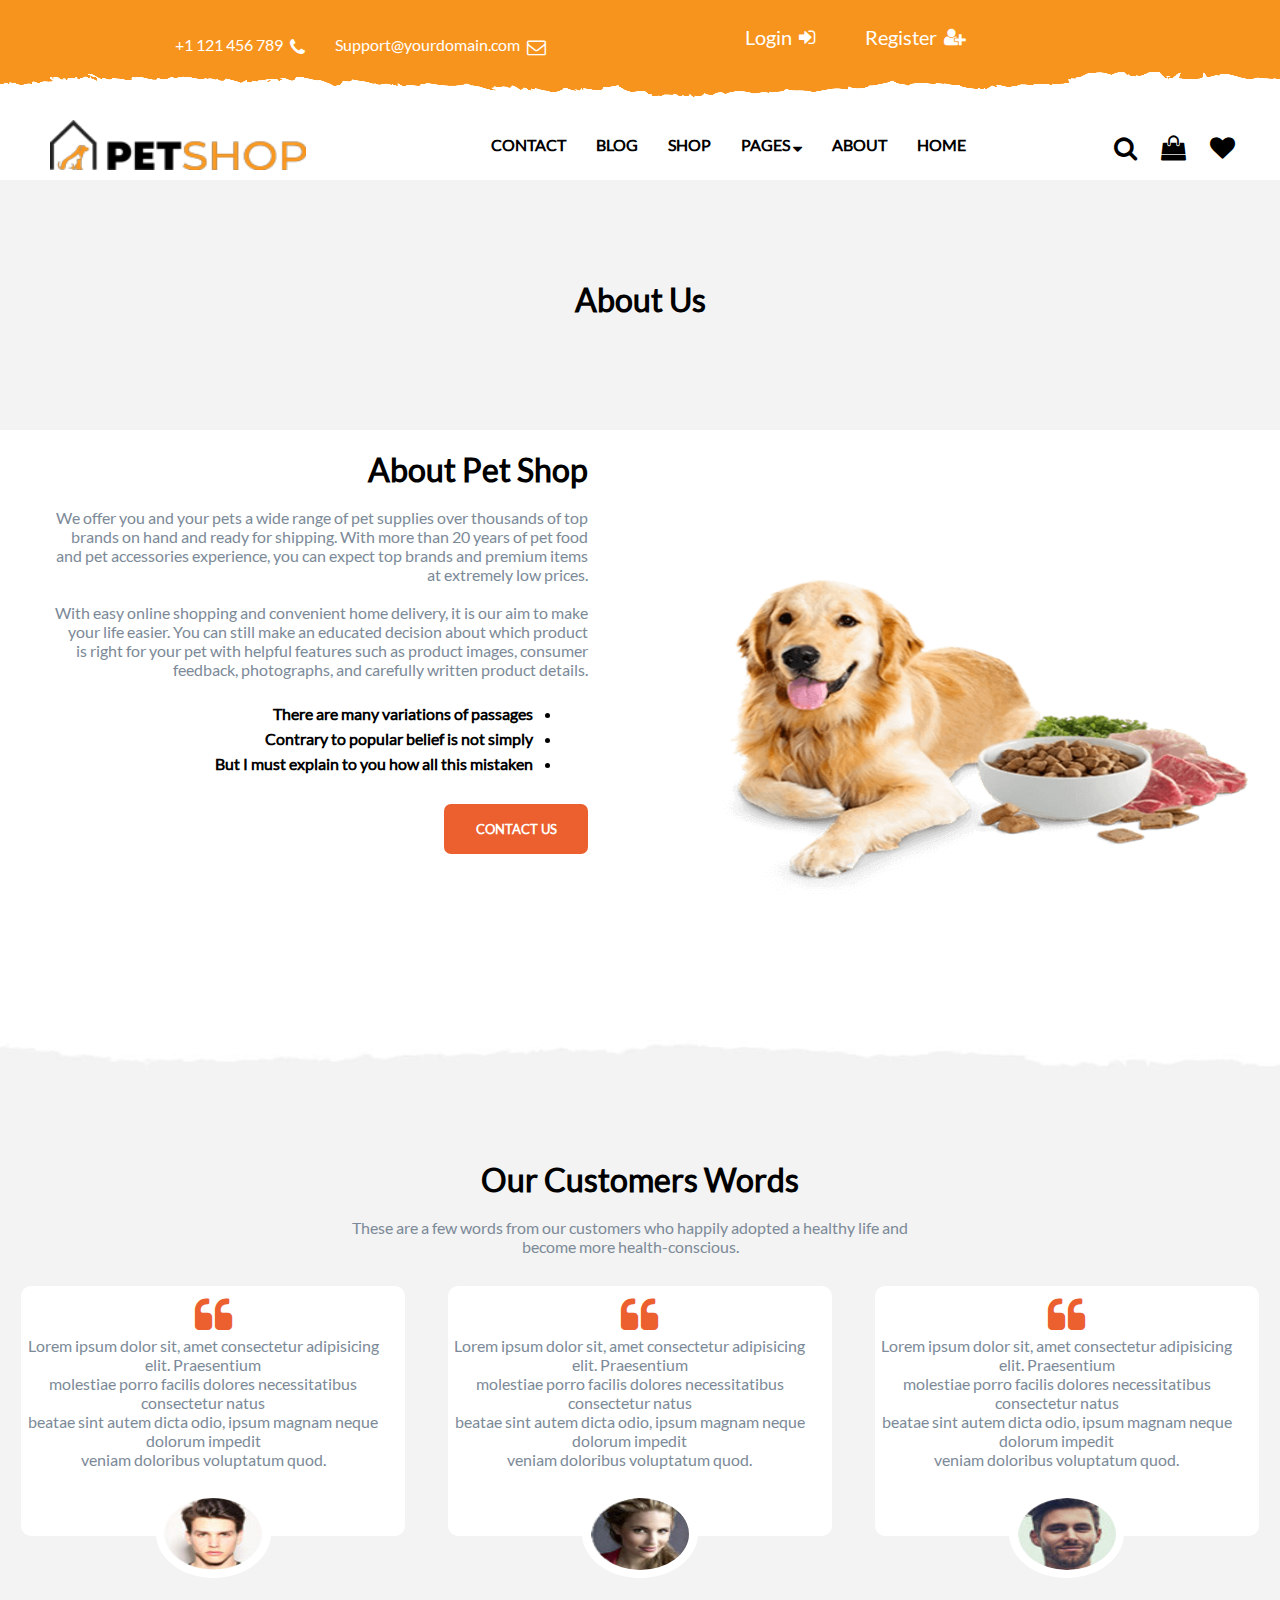
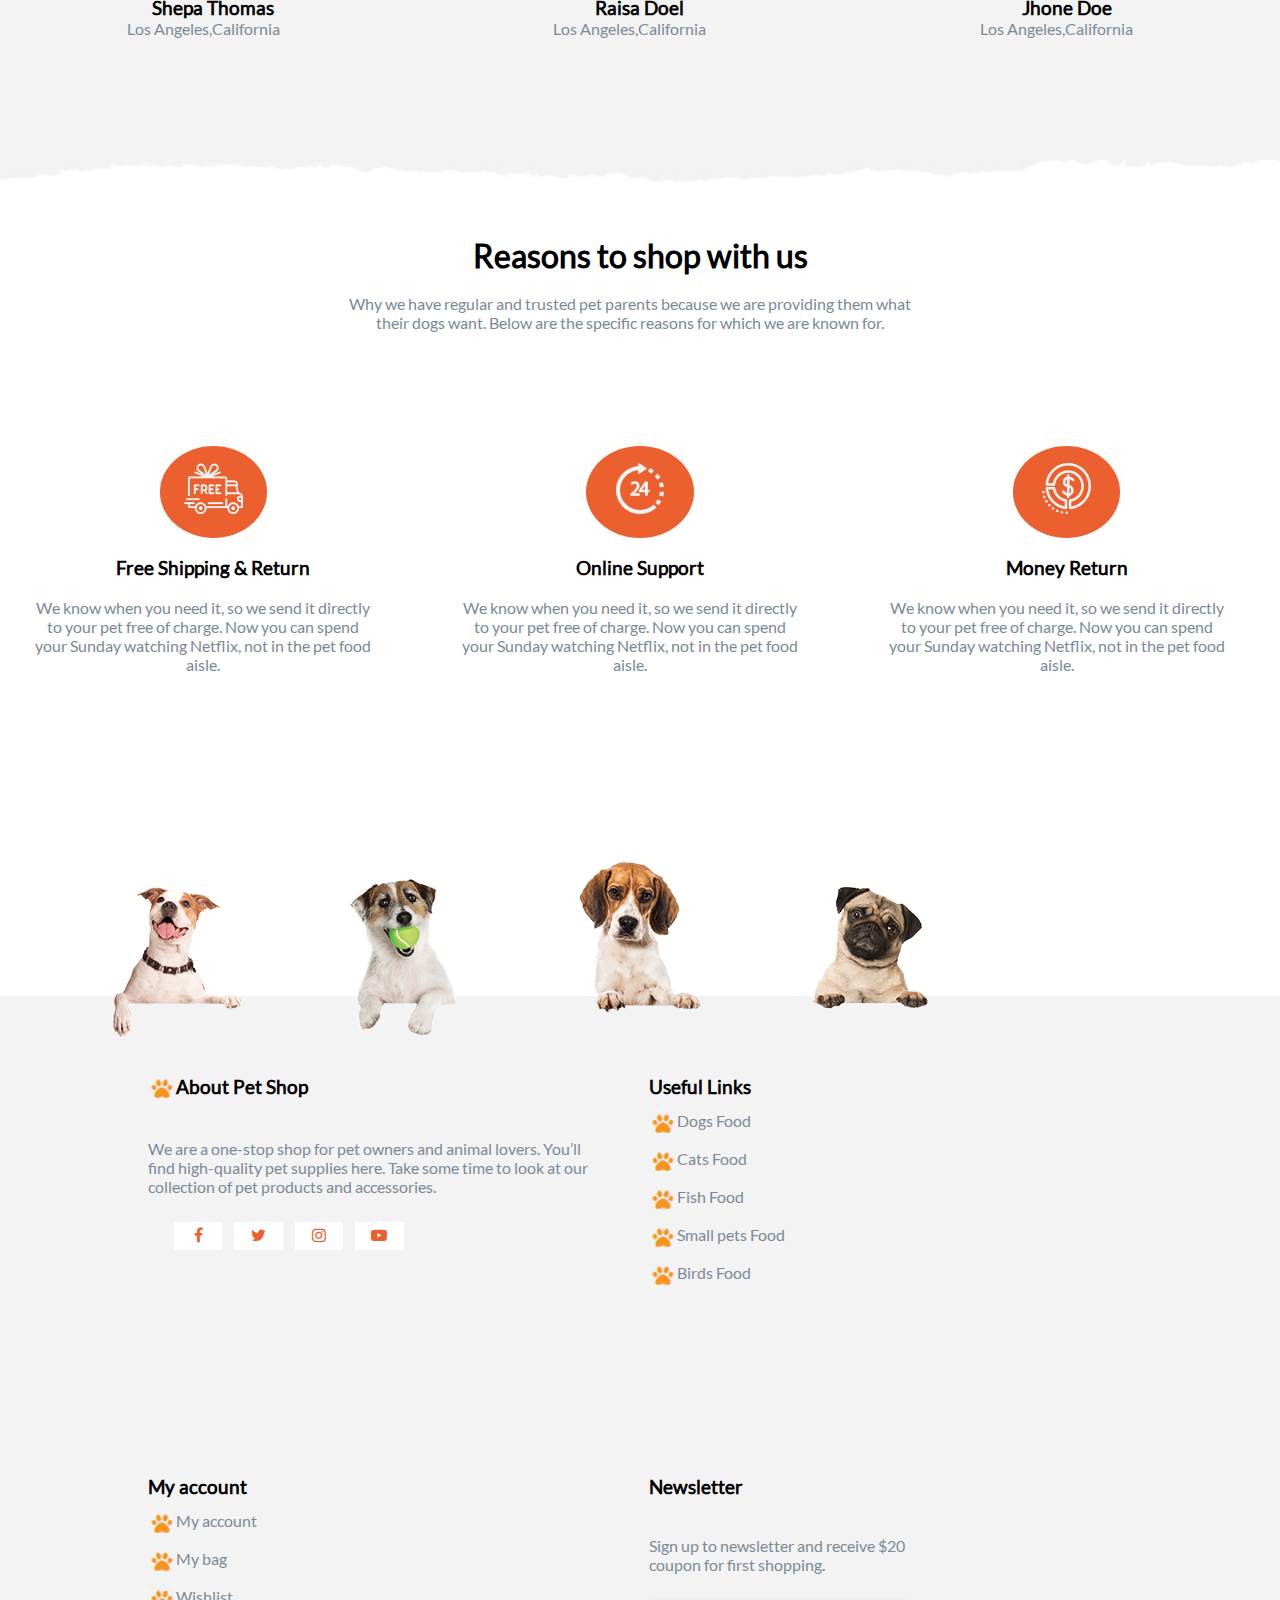
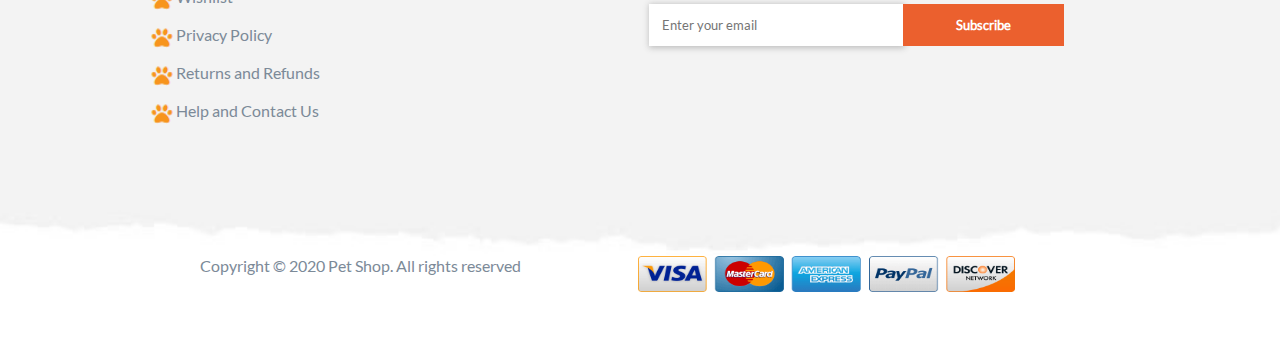
==== about.html @ 0ef43e02 "index and about and contact and shop and main.css and main.js created" ====
<!DOCTYPE html>
<html lang="en">
<head>
    <meta charset="UTF-8">
    <meta http-equiv="X-UA-Compatible" content="IE=edge">
    <meta name="viewport" content="width=device-width, initial-scale=1.0">
    <title>About</title>

    <link rel="stylesheet" href="./Content/Css/main.css">
    <link rel="stylesheet" href="Content/Css/icone/font-awesome/4-7-0/css/font-awesome.min.css">

</head>
<body>
    
                
                        
    <div class="up">

        <ul class="ul-left">

             <li>+1 121 456 789 <span class="icone1"><i class="fa fa-phone" aria-hidden="true"></i></span></i></li>
             <li>Support@yourdomain.com <span class="icone1"><i class="fa fa-envelope-o" aria-hidden="true"></i></span></i>
          </li>

        </ul>

        <ul class="ul-right">

             <li> Login <span class="icone1"><i class="fa fa-sign-in" aria-hidden="true"></i>
             </span></li>
             <li>Register <span class="icone1"><i class="fa fa-user-plus" aria-hidden="true"></i>
             </span></li>

        </ul>

    </div>

    <header>

         <div class="logo">

                <img src="./Content/Css/image/logo.png" alt="">

         </div>

         <ul class="list">

                <li><a href="./contact.html">CONTACT</a></li>
                <li>BLOG</li>
                <li><a href="./shop.html">SHOP</a></li>
                <li>PAGES <i class="fa fa-sort-desc" aria-hidden="true"></i>
              
              
                                    
                                <ul class="list2">

                                    <li>Cart</li>
                                    <li>Wishlist</li>
                                    <li>Checkout</li>
                                    <li>My Acount</li>
                                    <li>404</li>
                                    <li>FOQ's</li>
                                    <li>Privacy Policy</li>

                                </ul>

              
                </li>
                <li>ABOUT</li>
                <li><a href="./index.html">HOME</a></li>

         </ul>

                
         <ul class="ul-icon">

            <li><i class="fa fa-search" aria-hidden="true"></i>
            </li>
            <li><i class="fa fa-shopping-bag" aria-hidden="true"></i>
            </li>
            <li><i class="fa fa-heart" aria-hidden="true"></i>
            </li>

         </ul>

                                 
                        
         <div id="menu-burger">

            <div id="menu-burger-inner"></div>

        </div>

        <ul class="li-burger">

            <li><a href="./index.html">HOME</a></li>
            <li>ABOUT</li>
            <li>PAGES</li>
            <li><a href="./shop.html">SHOP</a></li>
            <li>BLOG</li>
            <li><a href="./contact.html">CONTACT</a></li>

       </ul>




    </header>

    <main>

                    
                <div class="main1-about">

                    <h1>About Us</h1>

                </div>


                <div class="main2-about">


                    <div class="box1-about">

                    
                            <h1>About Pet Shop</h1>
                            <br>
                            <p>We offer you and your pets a wide range of pet supplies over thousands of top <br> brands on hand and ready for shipping. With more than 20 years of pet food <br> and pet accessories experience, you can expect top brands and premium items <br> at extremely low prices.</p>
                            <br>
                            <p>With easy online shopping and convenient home delivery, it is our aim to  make <br> your life easier. You can still make an educated decision about which product <br> is right for your pet with helpful features such as product images, consumer <br> feedback, photographs, and carefully written product details.</p>

                            <br>
                           
                             <ul class="form">

                                    <li>There are many variations of passages</li>
                                    <li>Contrary to popular belief is not simply</li>
                                    <li>But I must explain to you how all this mistaken</li>

                             </ul>
                    
                             <button id="dokme-about">CONTACT US</button>   

                    </div>

                 
                    
                    <div class="box2-about">

                            <img src="./Content/Css/image/limited-offer.png" alt="">

                    </div>


           </div>

           <div class="main3-about">

                        <h1>Our Customers Words</h1><br>
                        <p>These are a few words from our customers who happily adopted a healthy life and <br> become more health-conscious.</p>

                        <div class="dakheli-about">

                                <div class="box3-about"><i id="orang-quot" class="fa fa-quote-left" aria-hidden="true"></i><br>
                                
                                        <p>Lorem ipsum dolor sit, amet consectetur adipisicing elit. Praesentium <br> molestiae porro facilis dolores necessitatibus consectetur natus <br> beatae sint autem dicta odio, ipsum magnam neque dolorum impedit <br> veniam doloribus voluptatum quod.</p>
                                
                                        
                                        <div class="circle-about">

                                                    <img src="./Content/Css/image/testimonial2.jpg" alt="">

                                        </div>
                                        <br>
                                        <h3>Shepa Thomas</h3>
                                        <p>Los Angeles,California</p>

                                </div>
                                <div class="box3-about">

                                         <i id="orang-quot" class="fa fa-quote-left" aria-hidden="true"></i><br>
                                
                                         <p>Lorem ipsum dolor sit, amet consectetur adipisicing elit. Praesentium <br> molestiae porro facilis dolores necessitatibus consectetur natus <br> beatae sint autem dicta odio, ipsum magnam neque dolorum impedit <br> veniam doloribus voluptatum quod.</p>
                            
                                    
                                         <div class="circle-about">

                                                <img src="./Content/Css/image/testimonial6.jpg" alt="">

                                         </div>
                                         <br>
                                         <h3>Raisa Doel</h3>
                                         <p>Los Angeles,California</p>

                                </div>
                                <div class="box3-about">

                                          <i id="orang-quot" class="fa fa-quote-left" aria-hidden="true"></i><br>
                                
                                          <p>Lorem ipsum dolor sit, amet consectetur adipisicing elit. Praesentium <br> molestiae porro facilis dolores necessitatibus consectetur natus <br> beatae sint autem dicta odio, ipsum magnam neque dolorum impedit <br> veniam doloribus voluptatum quod.</p>
                            
                                    
                                          <div class="circle-about">

                                                <img src="./Content/Css/image/testimonial4.jpg" alt="">

                                          </div>
                                          <br>
                                          <h3>Jhone Doe</h3>
                                          <p>Los Angeles,California</p>

                                </div>

                        </div>

           </div>

           <div class="title-about">

                    <h1>Reasons to shop with us</h1><br>
                    <p>Why we have regular and trusted pet parents because we are providing them what <br> their dogs want. Below are the specific reasons for which we are known for.</p>

           </div>

           <div class="main4-about">

                    <div class="box4-about">

                                <div class="circle2-about">

                                        <img src="./Content/Css/image/shipping_compact.png" alt="">

                                </div>
                                <br>
                                <h3>Free Shipping & Return</h3><br>
                                <p>We know when you need it, so we send it directly to  your pet free of charge. Now you can spend your Sunday watching Netflix, not in the pet food aisle.</p>

                    </div>
                    <div class="box4-about">

                                <div class="circle2-about">

                                       <img src="./Content/Css/image/support_compact.png" alt="">

                                </div>
                                <br>
                                <h3>Online Support</h3><br>
                                <p>We know when you need it, so we send it directly to  your pet free of charge. Now you can spend your Sunday watching Netflix, not in the pet food aisle.</p>
        

                    </div>
                    <div class="box4-about">

                                   <div class="circle2-about">

                                        <img src="./Content/Css/image/money_compact.png" alt="">

                                    </div>
                                    <br>
                                    <h3>Money Return</h3><br>
                                    <p>We know when you need it, so we send it directly to  your pet free of charge. Now you can spend your Sunday watching Netflix, not in the pet food aisle.</p>



                    </div>

           </div>

           <div class="main-dog">

            <div class="dog1"><img src="./Content/Css/image/dog1.png" alt=""></div>
            <div class="dog1"><img src="./Content/Css/image/dog2.png" alt=""></div>
            <div class="dog2"><img src="./Content/Css/image/dog3.png" alt=""></div>
            <div class="dog2"><img src="./Content/Css/image/dog4.png" alt=""></div>
            <div class="dog3"><img src="./Content/Css/image/dog5.png" alt=""></div>
            <div class="dog3"><img src="./Content/Css/image/dog6.png" alt=""></div>
            <div class="dog4"><img src="./Content/Css/image/dog7.png" alt=""></div>
            <div class="dog4"><img src="./Content/Css/image/dog8.png" alt=""></div>

          </div>

          <div class="main10">

                    <div class="holder-end">        

                              <div class="end">

                                    <div class="inbox"><img src="./Content/Css/image/Screenshot (39).png" alt=""><h3> About Pet Shop</h3></div><br><br>

                                    <p>We are a one-stop shop for pet owners and animal lovers. You’ll find high-quality pet supplies here. Take some time to look at our collection of pet products  and accessories.</p>

                                    <ul class="ul-end">

                                            <li><i class="fa fa-facebook" aria-hidden="true"></i></li>
                                            <li><i class="fa fa-twitter" aria-hidden="true"></i></li>
                                            <li><i class="fa fa-instagram" aria-hidden="true"></i></li>
                                            <li><i class="fa fa-youtube-play" aria-hidden="true"></i></li>

                                    </ul>


                              </div>
                           <div class="end">

                                        <h3>Useful Links</h3>
                                   
                                         <div class="inbox2"><img src="./Content/Css/image/Screenshot (39).png" alt="">Dogs Food</div>
                                         <div class="inbox2"><img src="./Content/Css/image/Screenshot (39).png" alt="">Cats Food</div>
                                         <div class="inbox2"><img src="./Content/Css/image/Screenshot (39).png" alt="">Fish Food</div>
                                         <div class="inbox2"><img src="./Content/Css/image/Screenshot (39).png" alt="">Small pets Food</div>
                                         <div class="inbox2"><img src="./Content/Css/image/Screenshot (39).png" alt="">Birds Food</div>

                           </div>
                            <div class="end">

                                          <h3>My account</h3>

                                                    
                                          <div class="inbox2"><img src="./Content/Css/image/Screenshot (39).png" alt="">My account</div>
                                          <div class="inbox2"><img src="./Content/Css/image/Screenshot (39).png" alt="">My bag</div>
                                          <div class="inbox2"><img src="./Content/Css/image/Screenshot (39).png" alt="">Wishlist</div>
                                          <div class="inbox2"><img src="./Content/Css/image/Screenshot (39).png" alt="">Privacy Policy</div>
                                          <div class="inbox2"><img src="./Content/Css/image/Screenshot (39).png" alt="">Returns and Refunds</div>
                                          <div class="inbox2"><img src="./Content/Css/image/Screenshot (39).png" alt="">Help and Contact Us</div>





                           </div>
                           <div class="end">

                                          <h3>Newsletter</h3><br> <br>
                                         <p>

                                                  Sign up to newsletter and receive $20 <br> coupon for first shopping.</p>

                                                  <div class="email">

                                                                 <input type="text" placeholder="Enter your email">

                                                                 <button id="dokme5">Subscribe</button>


                                                  </div>


                          </div>


               </div>

      </div>


    </main>
<footer>

<p>Copyright © 2020 Pet Shop. All rights reserved</p>
<img src="./Content/Css/image/card-icons.png" alt="">

</footer>



     <script src="./Content/Js/main.js"></script>


</body>
</html>
---- Content/Css/main.css ----
@font-face{


    src: url(./font/profassional_font/lato/Lato-Reg.ttf);
    font-family: IRAN;

}

*{

font-family: IRAN;
padding: 0;
margin: 0;

}

.up{

    width: 100%;
    height: 100px;
    background-image: url(./image/header-bg.png);
    background-size: cover;
    background-position: center;
    display: flex;

}


.ul-right{

    width: 15%;
    height: 50px;
    display: flex;
    list-style: none;
    margin-top: 20px;
    margin-right: 300px;


}


.ul-left{

    width: 28%;
    height: 50px;
    display: flex;
    list-style: none;
    margin: auto;
    margin-left: 300px;
  


}

.ul-right li{

    margin: 15px;
    display: flex;
    color: white;
    cursor: pointer;

}


.ul-left li{

    margin: 15px;
    display: flex;
    color: white;
    cursor: pointer;

}

header{

    width: 100%;
    height: 80px;
    display: flex;

}

.ul-icon{

    width: 10%;
    height: 60px;
    list-style: none;
    float: right;
    margin-top: 20px;
    display: flex;
}

.ul-icon li{

    margin: 12px;
    font-size: 25px;
    cursor: pointer;

}

.ul-icon li:hover{

    color:rgb(235, 96, 46) ;
}


.li-burger{

    display: none;
}

.list{

    width: 35%;
    height: 60px;
    display: flex;
    list-style: none;
    margin-top: 20px;
    margin-left: 370px;

    
}

.list li{


    margin: 15px;
    font-weight: 700;
    cursor: pointer;
  

}

.list li:hover{

    color: rgb(235, 96, 46) ;
    

}


.list2{

    width: 13%;
    height: 305px;
    background-color: white;
    list-style: none;
    position: absolute;
    padding-top: 20px;
    display: none;


}

.list2 li{

    color: #7c8a98;
    width: 95%;
    height: 10%;
    padding-top: 13px;
    padding-left: 10px;
    margin: 0px;
  

}

.list li:hover .list2{

    display: block;
}

.list2 li:hover{

    background-color: #7c8a9815;

}

a{

    text-decoration: none;
    color: black;

}

a:hover{

    color: rgb(235, 96, 46) ;

}



.logo{

    width: 10%;
    height: 40px;
    margin-top: 20px;
    margin-left: 200px;

}

.logo img{

    width: 100%;
    height: 100%;
    cursor: pointer;

}

main{

    width: 100%;
    height: auto;
    min-height: 800px;


}

.main1{

    width: 100%;
    height: auto;
    min-height: 680px;
    background-image: url(./image/background.jpg);
    background-position: bottom;
    background-size: cover;
    padding-top: 60px;
    display: flex;
   

}

.titr{

    width: 60%;
    height: 560px;
    margin-top: 100px !important;
   
 

}

#dokme1{

    width: 20%;
    height: 50px;
    background-color: rgb(235, 96, 46);
    border:  solid rgb(235, 96, 46) 2px ;
    border-radius: 7px;
    font-weight: 700;
    color: white;
    float: right;
    margin-right: 40px;
    cursor: pointer;

}

#dokme1:hover{

    background-color: rgba(255, 255, 255, 0);
    color:rgb(235, 96, 46) ;
    transition: 1s;


}

.titr h3{

    color:rgb(235, 96, 46) ;
    text-align: right;
    margin-right: 40px;

}

.titr h1{

    text-align: right;
    margin-right: 40px;
   
}

.titr p{

    text-align: right;
    margin-right: 40px;
}

.icone1{

    color: white;
    margin-left: 7px;
    font-size: 19px;

}

.titr img{

    width: 100%;
    height: 45%;

}

.titr2{

    width: 35%;
    height: 500px;
    margin-top: 70px;
    margin-left: 20px;
    

}
.main2{

    width: 80%;
    height: auto;
    min-height: 250px;
    display: flex;
    flex-wrap: wrap;
    margin: auto;

}

.box{

    width: 15%;
    height: 200px;
    margin: auto;
    margin: 10px;
    border-radius: 10px;
    box-shadow: 1px 2px 5px 1px rgb(190, 190, 190);
    font-weight: 700;
    text-align: center;
    cursor: pointer;
}

.box img{

    margin-top: 20px;
    margin-left: 7px;

}

.main3{

    width: 80%;
    height: auto;
    min-height: 400px;
    margin: auto;
    display: flex;


}

.box2{

    width: 50%;
    height: 300px;
    display: flex;
    margin: 10px;
    border-radius: 10px;
    box-shadow: 1px 2px 5px 1px rgb(190, 190, 190);

}

.main3 img{

    width: 25%;
    height: 90%;
}

.next-text{

    width: 70%;
    height: 200px;
    text-align: right;
    padding-top: 30px;
    padding-right: 50px;

}

.next-text img{
    width: 43%;
    height: 4%;
    float: right;

}

#orang{

    color:rgb(235, 96, 46);
}

.next-text p{

    color: #7c8a98;

}

.title1{

    width: 60%;
    height: 160px;
    margin: auto;
    text-align: center;
  
}

.title1 p{

    color: #7c8a98;

}

.main4{

    width: 80%;
    height: auto;
    min-height: 570px;
    display: flex;
    flex-wrap: wrap;
    margin: auto;

}

.box3{

    width: 23%;
    height: 490px;
    margin: auto;
    margin: 10px;
    border: 1px solid rgba(190, 190, 190, 0.39);
    text-align: center;
    border-radius: 10px;
    cursor: pointer;


}

.box3 img{

    width: 96%;
    height: 60%;
    border-radius: 10px 10px 0px 0px;
    margin-top: 5px;
    

}

.star{

    width: 50%;
    height: 20px;
    margin: auto;
    display: flex;
    list-style: none;
    text-align: center;

}

.star li{

    margin: 3px;
}

#gray{

    color: #7c8a98;
}

.new{

    width: 3%;
    height: 28px;
    background-color:rgb(235, 96, 46) ;
    position: absolute;
    margin-top: 20px;
    margin-left: 16px;
    border-radius: 10px;
    padding-top: 5px;
    padding-left: 10px;
    color: white;
    font-weight: 600;

}

.heart{

    width: 2.5%;
    height:28px;
    background-color:white;
    position: absolute;
    margin-top: 22px;
    margin-left: 220px;
    border-radius: 50%;
    padding-top: 7px;
    color: rgb(235, 96, 46) ;
    font-weight: 600;



}

.box-hid-butt{

    width:15%;
    height: 170px;
    background-color: red;
    position: absolute;
    top: 50;
    margin-left: 28px;
    display: block;
    background-color: transparent;
    
}

.box-hid-butt2{

    width:15% !important;
    height: 170px;
    background-color: red;
    position: absolute;
    margin-left: 40px !important;
    display: none;
    background-color: transparent;
    
}


.hid-butt{

    width: 75%;
    height: 50px;
    position: relative;
    font-weight: 600;
    border: 1px  solid rgb(235, 96, 46) ;
    color: white;
    border-radius: 5px;
    margin: auto;
    margin-top: 118px;
    background-color: rgb(235, 96, 46);
    transition: 1s;
    font-size:15px;
    display: none;

}

.box6:hover .box-hid-butt2{

    display: block !important;
    background-color: white;
    
}



.box3:hover .box-hid-butt{

    display: block;
    background-color: white;
    
}

.box3:hover .hid-butt{

    display: block;
    margin-top: 70px;
    transition: 1s;


}

.hid-butt:hover{

    color: rgb(235, 96, 46);
    border: 1px solid rgb(235, 96, 46);
    background: white;

}

.box6:hover .box-hid-butt{

    display: block;
    background-color: white;
    
}

.box6:hover .hid-butt{

    display: block;
    margin-top: 70px;
    transition: 2s;


}


.main5{

    width: 100%;
    height: auto;
    min-height: 600px;
    display: flex;
    background-image: url(./image/back.jpg);
    background-position: center;
    background-size: cover;


}

.pic{

    width: 50%;
    height: 610px;
    background-color: brown;
    background-image: url(./image/pet-sale.jpg);
    background-position: center;
    background-size: cover;
}

.box4{

    width: 50%;
    height: 100%;
    text-align: center;
  
    

}

.box4 p{

    color: #7c8a98;
}

.off{

    width: 25%;
    height: 200px;
    margin: auto;
    margin-top: 100px;

}

.off img{

    width: 100%;
    height: 100%;
}

#dokme2{

    width: 20%;
    height: 50px;
    background-color: rgb(235, 96, 46);
    border:  solid rgb(235, 96, 46) 2px ;
    border-radius: 7px;
    font-weight: 700;
    color: white;
    margin: auto;
    cursor: pointer;

}


#dokme2:hover{

    background-color: rgba(255, 255, 255, 0);
    color:rgb(235, 96, 46) ;
    transition: 1s;


}


.title2{

    width: 60%;
    height: 160px;
    margin: auto;
    padding-top: 70px;
    text-align: center;
  
}

.title2 p{

    color: #7c8a98;

}

.main6{

    width:77%;
    height: auto;
    min-height: 240px;
    display: flex;
    flex-wrap: wrap;
    margin: auto;
    
}

.box5{

    width: 17%;
    height: 170px;
    border-radius: 10px;
    box-shadow: 1px 2px 5px 1px rgb(190, 190, 190);
    text-align: center;
    margin: 17px;
    cursor: pointer;

}

.box5:hover{

    border: solid 4px rgb(235, 96, 46);
}

.photo{

    width: 40%;
    height: 80px;
    margin: auto;
    margin-top: 20px;
}

.main7{

    width: 74.5%;
    height: auto;
    min-height: 660px;
    display: flex;
    border: 1px solid rgba(190, 190, 190, 0.39);
    box-shadow: 1px 2px 5px 1px rgb(190, 190, 190);
    border-radius: 10px;
    flex-wrap: wrap;
    margin: auto;

}


.box6{

    width: 23%;
    height: 470px;
    margin: auto;
    margin: 10px;
    border: 1px solid rgba(190, 190, 190, 0.39);
    text-align: center;
    border-radius: 10px;
    cursor: pointer;
    margin-top: 30px;


}


.box6 img{

    width: 96%;
    height:57%;
    border-radius: 10px 10px 0px 0px;
    margin-top: 5px;
    

}

.heart2{

    
    width: 2.5%;
    height:28px;
    color:white;
    position: absolute;
    margin-top: 22px;
    margin-left: 210px;
    border-radius: 50%;
    padding-top: 7px;
    background-color: rgb(235, 96, 46) ;
    font-weight: 600;



}


#dokme3{

    width: 15%;
    height: 50px;
    background-color:rgb(190, 190, 190);
    border:  solid rgb(190, 190, 190) 2px ;
    border-radius: 7px;
    font-weight: 700;
    float: right;
    margin-top: 10px !important;
    margin-right: 40px;
    margin: auto;
    cursor: pointer;

}

#dokme3:hover{

    box-shadow: 1px 1px 7px 1px  rgb(190, 190, 190);
    color: rgb(235, 96, 46);
    background-color: white;
    transition: 1s;

}

.main8{

    width: 100%;
    height: auto;
    min-height: 500px;
    display: flex;
    background-image: url(./image/back2.jpg);
    background-position: center;
    margin-top: 90px;
    background-size: cover;


}

.box7{

    width: 50%;
    height: 400px;
    text-align: right;
    margin: 40px;
}

.box7 h1{

    margin-top: 50px;

}

#text{

    color: #7c8a98;

}    

.into{

    width: 70%;
    height: 120px;
    display: flex;
    float: right;

}

.number{


    width: 20%;
    height: 100px;
    margin: 10px;
    padding-top: 0px;

}

#days{

    color: black;
    font-weight: 800;
    font-size: 40px;
}

#black{

    color: black;
}



#dokme4{

    width:25%;
    height: 50px;
    background-color:rgb(235, 96, 46);
    border:  solid rgb(235, 96, 46)2px ;
    border-radius: 7px;
    font-weight: 700;
    color: white;
    margin-top: 0px;
    margin-left: 100px;
    cursor: pointer;

}

#dokme4:hover{

    box-shadow: 1px 1px 7px 1px  rgb(190, 190, 190);
    color: rgb(235, 96, 46);
    background-color: rgba(255, 255, 255, 0);
    transition: 1s;
}

.box7 img{

    margin-top: 60px;
    margin-right: 50px;

}


.title3{

    width: 60%;
    height: 160px;
    margin: auto;
    padding-top: 70px;
    text-align: center;
  
}

.title3 p{

    color: #7c8a98;

}

.main9{

    width: 80%;
    height: auto;
    min-height: 520px;
    margin: auto;
    display: flex;
    flex-wrap: wrap;


}

.box8{

    width: 30%;
    height: 400px;
    border-radius: 10px;
    box-shadow: 1px 2px 5px 1px rgb(190, 190, 190);
    margin: 20px;
    text-align: right;


}

.box8 img{

    width: 100%;
    height: 50%;
    border-radius: 10px 10px 0px 0px;
    cursor: pointer;

}

.box8 p{

    color: #7c8a98;
    margin-right: 30px;

}

.box8 h2{

    margin-right: 30px;
}

.box8 h3{

    margin-right: 30px;
}

.sep{

    width: 8%;
    height: 40px;
    position: absolute;
    margin-top: 120px;
    background-color: white;
    border-radius: 0px 10px 10px 0px;
    text-align: center;
    padding-top: 15px;
    color: #7c8a98;

}

.box8:hover .sep{

    background-color: rgb(235, 96, 46) ;
    color: white;
}

.main-dog{

    width: 85%;
    height: 150px;
    display: flex;
    margin: auto;


}

.dog1{

    width: 14%;
    height: 150px;
 
}


.dog2{

    width: 12%;
    height: 150px;
   
}


.dog3{

    width: 12%;
    height: 150px;
   
 
}


.dog4{

    width: 12%;
    height: 150px;
    
}

.main10{

    width: 100%;
    height: auto;
    min-height: 440px;
    flex-wrap: wrap;
    background-image: url(./image/back2.jpg);
    background-position: center;
    background-size: cover;
    padding-top: 60px;


}

.holder-end{

    width: 80%;
    height: 400px;
    display: flex;
    margin: auto;
 


}

.end{

    width: 30%;
    height: 360px;
    margin: 20px;

}

.inbox{

    width: 60%;
    height:25px;
    display: flex;

}

.end p{

    color: #7c8a98;
}

.ul-end{

    width: 70%;
    height: 50px;
    display: flex;
    list-style: none;
    margin: 20px;


}

.ul-end li{

    width: 15%;
    height: 25px;
    background-color: white;
    text-align: center;
    margin: 6px;
    color: rgb(235, 96, 46) ;
    padding-top: 3px;

}

.ul-end li:hover{

    color: white;
    background-color:   rgb(235, 96, 46);

}

.inbox2{

    
    width: 70%;
    height:25px;
    display: flex;
    margin-top: 13px;
    color: #7c8a98;
    cursor: pointer;

}

.inbox2:hover{

    color: rgb(235, 96, 46)  ;

}

.email{

    width: 90%;
    height: 60px;
    display: flex;
    margin-top: 30px;


}

input{

    width: 60%;
    height: 40px;
    padding-left: 12px;
    border: 1px white solid;
    box-shadow: 1px 1px 6px 1px rgb(190, 190, 190);


}

#dokme5{

    width: 40%;
    height: 42px;
    background-color:rgb(235, 96, 46) ;
    color: white;
    font-weight: 700;
    border: 1px rgb(235, 96, 46) solid;
    cursor: pointer;


}

footer{

    width: 100%;
    height: 30px;
    background: white;
    display: flex;

}

footer p{

    color: #7c8a98;
    margin-left: 300px;
}

footer img{

    margin-left: 300px;
}

/*home*/

@media(min-width:320px) and (max-width:370px){

    @font-face{


        src: url(./font/profassional_font/lato/Lato-Reg.ttf);
        font-family: IRAN;
    
    }
    
    *{
    
    font-family: IRAN;
    padding: 0;
    margin: 0;
    
    }
    
    .up{
    
        width: 100%;
        height: 100px;
        background-image: url(./image/header-bg.png);
        background-size: cover;
        background-position: center;
        display: block;
        padding-top: 30px;
     
    
    }
    
    
    .ul-right{
    
        width: 70%;
        height: 50px;
        display: flex;
        list-style: none;
        margin-top: 20px;
        margin-right: 0px;
        margin: auto;
    
    
    }
    
    
    .ul-left{
    
        width: 50%;
        height: 50px;
        display: block;
        list-style: none;
        margin: auto !important;
        margin-top: 30px;
        margin-left: 0px;
        display: none;
      
    
    
    }
    
    .ul-right li{
    
        margin: 15px !important;
        display: flex;
        color: white;
        cursor: pointer;
        font-size: 19px;
    
    }
    
    
    .ul-left li{
    
        margin: 20px;
        display: flex;
        color: white;
        cursor: pointer;
        margin: auto;
        display: none;
    
    }
    
    header{
    
        width: 100%;
        height: 80px;
        display: flex;
    
    }
    
    .ul-icon{
    
        width: 42%;
        height: 60px;
        list-style: none;
        margin-top: 10px;
        margin-left:10px;
        display: flex;
    }
    
    .ul-icon li{
    
        margin: 12px;
        font-size: 25px;
        cursor: pointer;
    
    }
    
    .ul-icon li:hover{
    
        color:rgb(235, 96, 46) ;
    }

    
    
    #menu-burger{

        width: 20px;
        height: 20px;
        position: relative;
        margin-top: 35px;
        float: right;
        margin-left: 15px;
        display: block;

    }

    #menu-burger #menu-burger-inner{

        width: 30px;
        height: 4px;
        border-radius: 10px;
        background-color:black;
        transition: all 0.25s ease;
        display: block;

    }

    #menu-burger #menu-burger-inner::after,
    #menu-burger #menu-burger-inner::before{

        position: absolute;
        content: ' ' ;
        width: 40px;
        height: 4px;
        border-radius: 10px;
        background-color:black;
        transition: all 0.25s ease;

    }

    #menu-burger #menu-burger-inner::after{

        transform: translateY(-10px);
        

    }

    
    #menu-burger #menu-burger-inner::before{

        transform: translateY(10px);
        

    }

    .li-burger{

        width: 100%;
        height: 330px;
        display: block;
        justify-content: center;
        align-items: center;
        background-color: white;
        position: absolute;
        top: -100%;
        margin-top: 200px;
        display: block;
        transition: all 1s ease;
        list-style: none;

    }

    .li-burger li{

        padding-top: 20px;
        text-align: center;
        width: 100%;
        height: 35px;
        font-weight: 600;

    }

    
    .li-burger li:hover{

        background-color: #7c8a9891;
    }


    #menu-burger.open #menu-burger-inner{

        transform: translateX(-40px);
        background-color: transparent;

    }

    #menu-burger.open #menu-burger-inner::after{

        transform: translate(30px,0px) rotate(45deg);

    }

    #menu-burger.open #menu-burger-inner::before{

        transform: translate(30px,0px) rotate(-45deg);

    }


    .list{
    
        width: 30%;
        height: 60px;
        display: none;
        list-style: none;
        margin-top: 20px;
        margin-left: 370px;
        
    
        
    }
    
    .list li{

        
    
        margin: 15px;
        font-weight: 700;
        cursor: pointer;
    
    }
    
    .list li:hover{
    
        color: rgb(235, 96, 46);
    
    }
    
    #home{
    
        color: rgb(235, 96, 46);
    }
    
    
    .logo{
    
        width: 30%;
        height: 30px;
        margin-top: 20px;
        margin-left: 10px;
    
    }
    
    .logo img{
    
        width: 100%;
        height: 100%;
        cursor: pointer;
    
    }
    
    main{
    
        width: 100%;
        height: auto;
        min-height: 800px;
    
    
    }
    
    .main1{
    
        width: 100%;
        height: auto;
        min-height: 500px;
        background-image: url(./image/background.jpg);
        background-position: bottom;
        background-size: cover;
        padding-top: 60px;
        display: flex;
       
    
    }
    
    .titr{
    
        width: 90%;
        height: 390px;
        margin: auto;
        margin-top: 100px !important;
       
     
    
    }
    
    #dokme1{
    
        width: 40%;
        height: 50px;
        background-color: rgb(235, 96, 46);
        border:  solid rgb(235, 96, 46) 2px ;
        border-radius: 7px;
        font-weight: 700;
        color: white;
        float: right;
        margin-right: 20px;
        cursor: pointer;
    
    }
    
    #dokme1:hover{
    
        background-color: rgba(255, 255, 255, 0);
        color:rgb(235, 96, 46) ;
        transition: 1s;
    
    
    }
    
    .titr h3{
    
        color:rgb(235, 96, 46) ;
        text-align: right;
        margin-right: 20px;
    
    }
    
    .titr h1{
    
        text-align: right;
        margin-right: 20px;
       
    }
    
    .titr p{
    
        text-align: right;
        margin-right: 20px;
    }
    
    .icone1{
    
        color: white;
        margin-left: 7px;
        font-size: 19px;
    
    }
    
    .titr img{
    
        width: 100%;
        height: 45%;
        display: none;
    
    }
    
    .titr2{
    
        width: 35%;
        height: 500px;
        margin-top: 70px;
        margin-left: 20px;
        display: none;
        
    
    }

    .titr2 img{

        display: none;
    }

    .main2{
    
        width: 90%;
        height: auto;
        min-height: 1400px;
        display: block;
        flex-wrap: wrap;
        margin: auto;
    
    }
    
    .box{
    
        width: 100%;
        height: 200px;
        margin: auto;
        margin-top: 20px;
        border-radius: 10px;
        box-shadow: 1px 2px 5px 1px rgb(190, 190, 190);
        font-weight: 700;
        text-align: center;
        cursor: pointer;
    }
    
    .box img{
    
        margin-top: 20px;
        margin-left: 7px;
    
    }
    
    .main3{
    
        width: 100%;
        height: auto;
        min-height: 1300px;
        margin: auto;
        display: block;
    
    
    }
    
    .box2{
    
        width: 90%;
        height: 600px;
        display: block;
        margin: auto;
        margin-top: 20px;
        border-radius: 10px;
        box-shadow: 1px 2px 5px 1px rgb(190, 190, 190);
    
    }
    
    .main3 img{
    
        width: 70%;
        height: 60%;
        margin-left: 60px;
    }
    
    .next-text{
    
        width: 80%;
        height: 230px;
        text-align: right;
        padding-top: 30px;
        padding-right: 0px;
        margin: auto
    
    }
    
    .next-text img{
        width: 43%;
        height: 4%;
       
    
    }
    
    #orang{
    
        color:rgb(235, 96, 46);
    }
    
    .next-text p{
    
        color: #7c8a98;
    
    }
    
    .title1{
    
        width: 90%;
        height: 160px;
        margin: auto;
        text-align: center;
      
    }
    
    .title1 p{
    
        color: #7c8a98;
    
    }

    
.box-hid-butt{

    width:70%;
    height: 170px;
    background-color: red;
    position: absolute;
    margin-left: 30px;
    display: block;
   background-color: transparent;
    




}


.box-hid-butt2{

    width:60% !important;
    height: 170px;
    background-color: red;
    position: absolute;
    margin-left: 20px;
    display: none;

    




}


.hid-butt{

    width: 75%;
    height: 50px;
    position: relative;
    font-weight: 600;
    border: 1px  solid rgb(235, 96, 46) ;
    color: white;
    border-radius: 5px;
    margin: auto;
    margin-top: 118px;
    background-color: rgb(235, 96, 46);
    transition: 1s;
    font-size:15px;
    display: none;

}

.box6:hover .box-hid-butt2{

    display: block !important;
    background-color: white;
    
}



.box3:hover .box-hid-butt{

    display: block;
    background-color: white;
    
}

.box3:hover .hid-butt{

    display: block;
    margin-top: 70px;
    transition: 1s;


}

.hid-butt:hover{

    color: rgb(235, 96, 46);
    border: 1px solid rgb(235, 96, 46);
    background: white;

}

.box6:hover .box-hid-butt{

    display: block;
    background-color: white;
    
}

.box6:hover .hid-butt{

    display: block;
    margin-top: 70px;
    transition: 2s;


}

    
    .main4{
    
        width: 100%;
        height: auto;
        min-height: 2300px;
        display: block;
        flex-wrap: wrap;
        margin: auto;
    
    }
    
    .box3{
    
        width: 90%;
        height: 540px;
        margin: auto;
        margin-top: 20px;
        border: 1px solid rgba(190, 190, 190, 0.39);
        text-align: center;
        border-radius: 10px;
        cursor: pointer;
    
    
    }
    
    .box3 img{
    
        width: 96%;
        height: 60%;
        border-radius: 10px 10px 0px 0px;
        margin-top: 5px;
        
    
    }
    
    .star{
    
        width: 45%;
        height: 20px;
        margin: auto;
        display: flex;
        list-style: none;
        
    
    }
    
    .star li{
    
        margin: 3px;
    }
    
    #gray{
    
        color: #7c8a98;
    }
    
    .new{
    
        width: 14%;
        height: 28px;
        background-color:rgb(235, 96, 46) ;
        position: absolute;
        margin-top: 20px;
        margin-left: 16px;
        border-radius: 10px;
        padding-top: 5px;
        color: white;
        font-weight: 600;
    
    }
    
    .heart{
    
        width: 9%;
        height:28px;
        background-color:white;
        position: absolute;
        margin-top: 22px;
        margin-left: 250px;
        border-radius: 50%;
        padding-top: 5px;
        color: rgb(235, 96, 46) ;
        font-weight: 600;
    
    
    
    }
    
    .main5{
    
        width: 100%;
        height: auto;
        min-height: 600px;
        display: flex;
        background-image: url(./image/back.jpg);
        background-position: center;
        background-size: cover;
    
    
    }
    
    .pic{
    
        width: 50%;
        height: 610px;
        background-image: url(./image/pet-sale.jpg);
        background-position: center;
        background-size: cover;
        display: none;
    }
    
    .box4{
    
        width: 100%;
        height: 100%;
        text-align: center;
      
        
    
    }
    
    .box4 p{
    
        color: #7c8a98;
    }
    
    .off{
    
        width: 45%;
        height: 200px;
        margin: auto;
        margin-top: 100px;
    
    }
    
    .off img{
    
        width: 100%;
        height: 100%;
    }
    
    #dokme2{
    
        width: 40%;
        height: 50px;
        background-color: rgb(235, 96, 46);
        border:  solid rgb(235, 96, 46) 2px ;
        border-radius: 7px;
        font-weight: 700;
        color: white;
        margin: auto;
        cursor: pointer;
    
    }
    
    
    #dokme2:hover{
    
        background-color: rgba(255, 255, 255, 0);
        color:rgb(235, 96, 46) ;
        transition: 1s;
    
    
    }
    
    
    .title2{
    
        width: 90%;
        height: 160px;
        margin: auto;
        padding-top: 70px;
        text-align: center;
      
    }
    
    .title2 p{
    
        color: #7c8a98;
    
    }
    
    .main6{
    
        width:100%;
        height: auto;
        min-height: 1000px;
        display: block;
        flex-wrap: wrap;
        margin: auto;
        
    }
    
    .box5{
    
        width: 90%;
        height: 170px;
        border-radius: 10px;
        box-shadow: 1px 2px 5px 1px rgb(190, 190, 190);
        text-align: center;
        margin: 17px;
        cursor: pointer;
        margin: auto;
    
    }
    
    .box5:hover{
    
        border: solid 4px rgb(235, 96, 46);
    }
    
    .photo{
    
        width: 40%;
        height: 80px;
        margin: auto;
        margin-top: 20px;
    }
    
    .main7{
    
        width: 90%;
        height: auto;
        min-height: 2200px;
        display: block;
        border: 1px solid rgba(190, 190, 190, 0.39);
        box-shadow: 1px 2px 5px 1px rgb(190, 190, 190);
        border-radius: 10px;
        flex-wrap: wrap;
        margin: auto;
    
    }
    
    
    .box6{
    
        width: 80%;
        height: 470px;
        margin: auto;
        margin-top: 10px;
        border: 1px solid rgba(190, 190, 190, 0.39);
        text-align: center;
        border-radius: 10px;
        cursor: pointer;
        margin-top: 30px;
    
    
    }
    
    
    .box6 img{
    
        width: 96%;
        height:57%;
        border-radius: 10px 10px 0px 0px;
        margin-top: 5px;
        
    
    }
    
    .heart2{
    
        
        width: 9%;
        height:28px;
        color:white;
        position: absolute;
        margin-top: 22px;
        margin-left: 198px;
        border-radius: 50%;
        padding-top: 5px;
        background-color: rgb(235, 96, 46) ;
        font-weight: 600;
    
    
    
    }
    
    
    #dokme3{
    
        width: 40%;
        height: 50px;
        background-color:rgb(190, 190, 190);
        border:  solid rgb(190, 190, 190) 2px ;
        border-radius: 7px;
        font-weight: 700;
        margin: auto;
        margin-top: 60px !important;
        margin-right: 85px;
        cursor: pointer;
    
    }
    
    #dokme3:hover{
    
        box-shadow: 1px 1px 7px 1px  rgb(190, 190, 190);
        color: rgb(235, 96, 46);
        background-color: white;
        transition: 1s;
    
    }
    
    .main8{
    
        width: 100%;
        height: auto;
        min-height: 800px;
        display: block;
        background-image: url(./image/back2.jpg);
        background-position: center;
        margin-top:90px;
        padding-top: 35px;
        background-size: cover;
    
    
    }
    
    .box7{
    
        width: 90%;
        height: 400px;
        text-align: right;
        margin-left: 0px;
        margin-right: 0px;
       
    }
    
    .box7 img{

        width: 100%;
        height: 80%;
        margin-right: 0px !important;
    }

    .box7 h1{
    
        margin-top: 50px;
    
    }
    
    #text{
    
        color: #7c8a98;
    
    }    
    
    .into{
    
        width: 100%;
        height: 120px;
        display: flex;
        float: right;
    
    }
    
    .number{
    
    
        width: 30%;
        height: 100px;
        margin: 10px;
        padding-top: 0px;
        font-size: 10px;
    
    }
    
    #days{
    
        color: black;
        font-weight: 800;
        font-size: 40px;
    }
    
    #black{
    
        color: black;
    }
    
    
    
    #dokme4{
    
        width:40%;
        height: 50px;
        background-color:rgb(235, 96, 46);
        border:  solid rgb(235, 96, 46)2px ;
        border-radius: 7px;
        font-weight: 700;
        color: white;
        margin-top: 0px;
        margin-left: 100px;
        
        cursor: pointer;
    
    }
    
    #dokme4:hover{
    
        box-shadow: 1px 1px 7px 1px  rgb(190, 190, 190);
        color: rgb(235, 96, 46);
        background-color: rgba(255, 255, 255, 0);
        transition: 1s;
    }
    
    .box7 img{
    
        margin-top: 60px;
        margin-right: 50px;
    
    }
    
    
    .title3{
    
        width: 90%;
        height: 190px;
        margin: auto;
        padding-top: 50px;
        text-align: center;
      
    }
    
    .title3 p{
    
        color: #7c8a98;
    
    }
    
    .main9{
    
        width: 100%;
        height: auto;
        min-height: 1470px;
        margin: auto;
        display: block;
        flex-wrap: wrap;
    
    
    }
    
    .box8{
    
        width: 90%;
        height: 450px;
        border-radius: 10px;
        box-shadow: 1px 2px 5px 1px rgb(190, 190, 190);
        margin: auto;
        margin-top: 20px;
        text-align: right;
    
    
    }
    
    .box8 img{
    
        width: 100%;
        height: 50%;
        border-radius: 10px 10px 0px 0px;
        cursor: pointer;
    
    }
    
    .box8 p{
    
        color: #7c8a98;
        margin-right: 30px;
    
    }
    
    .box8 h2{
    
        margin-right: 30px;
    }
    
    .box8 h3{
    
        margin-right: 30px;
    }
    
    .sep{
    
        width: 30%;
        height: 40px;
        position: absolute;
        margin-top: 120px;
        background-color: white;
        border-radius: 0px 10px 10px 0px;
        text-align: center;
        padding-top: 15px;
        color: #7c8a98;
    
    }
    
    .box8:hover .sep{
    
        background-color: rgb(235, 96, 46) ;
        color: white;
    }
    
    .main-dog{
    
        width: 80%;
        height: 150px;
        display: flex;
        margin: auto;
    
    
    }
    
    .dog1{
    
        width: 50%;
        height: 150px;
     
    }
    
    
    .dog2{
    
        width: 12%;
        height: 150px;
        display: none;
       
    }
    
    
    .dog3{
    
        width: 12%;
        height: 150px;
        display: none;
       
     
    }
    
    
    .dog4{
    
        width: 12%;
        height: 150px;
        display: none;
        
    }
    
    .main10{
    
        width: 100%;
        height: auto;
        min-height: 1100px;
        flex-wrap: wrap;
        background-image: url(./image/back2.jpg);
        background-position: center;
        background-size: cover;
        padding-top: 60px;
    
    
    }
    
    .holder-end{
    
        width: 90%;
        height: 400px;
        display: block;
        margin: auto;
     
    
    
    }
    
    .end{
    
        width: 100%;
        height: 260px;
        margin-top: 20px;
        margin-left: 0px;
    
    }
    
    .inbox{
    
        width: 60%;
        height:25px;
        display: flex;
    
    }
    
    .end p{
    
        color: #7c8a98;
    }
    
    .ul-end{
    
        width: 70%;
        height: 50px;
        display: flex;
        list-style: none;
        margin: 20px;
    
    
    }
    
    .ul-end li{
    
        width: 15%;
        height: 25px;
        background-color: white;
        text-align: center;
        margin: 6px;
        color: rgb(235, 96, 46) ;
        padding-top: 3px;
    
    }
    
    .ul-end li:hover{
    
        color: white;
        background-color:   rgb(235, 96, 46);
    
    }
    
    .inbox2{
    
        
        width: 70%;
        height:25px;
        display: flex;
        margin-top: 13px;
        color: #7c8a98;
        cursor: pointer;
    
    }
    
    .inbox2:hover{
    
        color: rgb(235, 96, 46)  ;
    
    }
    
    .email{
    
        width: 90%;
        height: 60px;
        display: flex;
        margin-top: 30px;
    
    
    }
    
    input{
    
        width: 60%;
        height: 40px;
        padding-left: 12px;
        border: 1px white solid;
        box-shadow: 1px 1px 6px 1px rgb(190, 190, 190);
    
    
    }
    
    #dokme5{
    
        width: 40%;
        height: 42px;
        background-color:rgb(235, 96, 46) ;
        color: white;
        font-weight: 700;
        border: 1px rgb(235, 96, 46) solid;
        cursor: pointer;
    
    
    }
    
    footer{
    
        width: 100%;
        height: 80px;
        background: white;
        display: block;
    
    }
    
    footer p{
    
        color: #7c8a98;
        margin-left: 30px;
    }
    
    footer img{
    
        width: 70%;
        margin-left: 30px;
    }
    

}

@media(min-width:371px) and (max-width:500px){

    
    @font-face{


        src: url(./font/profassional_font/lato/Lato-Reg.ttf);
        font-family: IRAN;
    
    }
    
    *{
    
    font-family: IRAN;
    padding: 0;
    margin: 0;
    
    }
    
    .up{
    
        width: 100%;
        height: 100px;
        background-image: url(./image/header-bg.png);
        background-size: cover;
        background-position: center;
        display: block;
        padding-top: 30px;
     
    
    }
    
    
    .ul-right{
    
        width: 70%;
        height: 50px;
        display: flex;
        list-style: none;
        margin-top: 20px;
        margin-right: 0px;
        margin: auto;
    
    
    }
    
    
    .ul-left{
    
        width: 50%;
        height: 50px;
        display: block;
        list-style: none;
        margin: auto !important;
        margin-top: 30px;
        margin-left: 0px;
        display: none;
      
    
    
    }
    
    .ul-right li{
    
        margin: 25px !important;
        display: flex;
        color: white;
        cursor: pointer;
        font-size: 19px;
    
    }
    
    
    .ul-left li{
    
        margin: 20px;
        display: flex;
        color: white;
        cursor: pointer;
        margin: auto;
        display: none;
    
    }
    
    header{
    
        width: 100%;
        height: 80px;
        display: flex;
    
    }
    
    .ul-icon{
    
        width: 38%;
        height: 60px;
        list-style: none;
        margin-top: 10px;
        margin-left:20px;
        display: flex;
    }
    
    .ul-icon li{
    
        margin: 10px;
        font-size: 25px;
        cursor: pointer;
    
    }
    
    .ul-icon li:hover{
    
        color:rgb(235, 96, 46) ;
    }

    
    #menu-burger{

        width: 20px;
        height: 20px;
        position: relative;
        margin-top: 35px;
        float: right;
        margin-left: 8px;
        display: block;

    }

    #menu-burger #menu-burger-inner{

        width: 30px;
        height: 4px;
        border-radius: 10px;
        background-color:black;
        transition: all 0.25s ease;
        display: block;

    }

    #menu-burger #menu-burger-inner::after,
    #menu-burger #menu-burger-inner::before{

        position: absolute;
        content: ' ' ;
        width: 40px;
        height: 4px;
        border-radius: 10px;
        background-color:black;
        transition: all 0.25s ease;

    }

    #menu-burger #menu-burger-inner::after{

        transform: translateY(-10px);
        

    }

    
    #menu-burger #menu-burger-inner::before{

        transform: translateY(10px);
        

    }

    .li-burger{

        width: 100%;
        height: 330px;
        display: block;
        justify-content: center;
        align-items: center;
        background-color: white;
        position: absolute;
        top: -100%;
        margin-top: 200px;
        display: block;
        transition: all 1s ease;
        list-style: none;

    }

    .li-burger li{

        padding-top: 20px;
        text-align: center;
        width: 100%;
        height: 35px;
        font-weight: 600;

    }

    
    .li-burger li:hover{

        background-color: #7c8a9891;
    }
    
    .list{
    
        width: 30%;
        height: 60px;
        display: none;
        list-style: none;
        margin-top: 20px;
        margin-left: 370px;
        
    
        
    }
    
    .list li{
    
    
        margin: 15px;
        font-weight: 700;
        cursor: pointer;
    
    }
    
    .list li:hover{
    
        color: rgb(235, 96, 46);
    
    }
    
    #home{
    
        color: rgb(235, 96, 46);
    }
    
    
    .logo{
    
        width: 35%;
        height: 30px;
        margin-top: 20px;
        margin-left: 20px;
    
    }
    
    .logo img{
    
        width: 100%;
        height: 100%;
        cursor: pointer;
    
    }
    
    main{
    
        width: 100%;
        height: auto;
        min-height: 800px;
    
    
    }
    
    .main1{
    
        width: 100%;
        height: auto;
        min-height: 500px;
        background-image: url(./image/background.jpg);
        background-position: bottom;
        background-size: cover;
        padding-top: 60px;
        display: flex;
       
    
    }
    
    .titr{
    
        width: 90%;
        height: 350px;
        margin: auto;
        margin-top: 100px !important;
       
     
    
    }
    
    #dokme1{
    
        width: 40%;
        height: 50px;
        background-color: rgb(235, 96, 46);
        border:  solid rgb(235, 96, 46) 2px ;
        border-radius: 7px;
        font-weight: 700;
        color: white;
        float: right;
        margin-right: 20px;
        cursor: pointer;
    
    }
    
    #dokme1:hover{
    
        background-color: rgba(255, 255, 255, 0);
        color:rgb(235, 96, 46) ;
        transition: 1s;
    
    
    }
    
    .titr h3{
    
        color:rgb(235, 96, 46) ;
        text-align: right;
        margin-right: 20px;
    
    }
    
    .titr h1{
    
        text-align: right;
        margin-right: 20px;
       
    }
    
    .titr p{
    
        text-align: right;
        margin-right: 20px;
    }
    
    .icone1{
    
        color: white;
        margin-left: 7px;
        font-size: 19px;
    
    }
    
    .titr img{
    
        width: 100%;
        height: 45%;
        display: none;
    
    }
    
    .titr2{
    
        width: 35%;
        height: 500px;
        margin-top: 70px;
        margin-left: 20px;
        display: none;
        
    
    }

    .titr2 img{

        display: none;
    }

    .main2{
    
        width: 90%;
        height: auto;
        min-height: 1400px;
        display: block;
        flex-wrap: wrap;
        margin: auto;
    
    }
    
    .box{
    
        width: 100%;
        height: 200px;
        margin: auto;
        margin-top: 20px;
        border-radius: 10px;
        box-shadow: 1px 2px 5px 1px rgb(190, 190, 190);
        font-weight: 700;
        text-align: center;
        cursor: pointer;
    }
    
    .box img{
    
        margin-top: 20px;
        margin-left: 7px;
    
    }
    
    .main3{
    
        width: 100%;
        height: auto;
        min-height: 1300px;
        margin: auto;
        display: block;
    
    
    }
    
    .box2{
    
        width: 90%;
        height: 600px;
        display: block;
        margin: auto;
        margin-top: 20px;
        border-radius: 10px;
        box-shadow: 1px 2px 5px 1px rgb(190, 190, 190);
    
    }
    
    .main3 img{
    
        width: 70%;
        height: 60%;
        margin-left: 60px;
    }
    
    .next-text{
    
        width: 80%;
        height: 230px;
        text-align: right;
        padding-top: 30px;
        padding-right: 0px;
        margin: auto
    
    }
    
    .next-text img{
        width: 43%;
        height: 4%;
       
    
    }
    
    #orang{
    
        color:rgb(235, 96, 46);
    }
    
    .next-text p{
    
        color: #7c8a98;
    
    }
    
    .title1{
    
        width: 90%;
        height: 160px;
        margin: auto;
        text-align: center;
      
    }
    
    .title1 p{
    
        color: #7c8a98;
    
    }
    
    .main4{
    
        width: 100%;
        height: auto;
        min-height: 2300px;
        display: block;
        flex-wrap: wrap;
        margin: auto;
    
    }
    
    .box3{
    
        width: 90%;
        height: 540px;
        margin: auto;
        margin-top: 20px;
        border: 1px solid rgba(190, 190, 190, 0.39);
        text-align: center;
        border-radius: 10px;
        cursor: pointer;
    
    
    }

    
.box-hid-butt{

    width:75%;
    height: 170px;
    background-color: red;
    position: absolute;
    top: 50;
    margin-left: 37px;
    display: block;
     background-color: transparent;
    




}


.box-hid-butt2{

    width:60% !important ;
    height: 170px;
    background-color: red;
    position: absolute;
    margin-left: 30px !important;
    display: none;
    background-color: transparent; 
    




}


.hid-butt{

    width: 75% !important;
    height: 50px;
    position: relative;
    font-weight: 600;
    border: 1px  solid rgb(235, 96, 46) ;
    color: white;
    border-radius: 5px;
    margin: auto;
    margin-top: 118px;
    background-color: rgb(235, 96, 46);
    transition: 1s;
    font-size:15px;
    display: none;

}

.box6:hover .box-hid-butt2{

    display: block !important;
    background-color: white;
    
}



.box3:hover .box-hid-butt{

    display: block;
    background-color: white;
    
}

.box3:hover .hid-butt{

    display: block;
    margin-top: 70px;
    transition: 1s;


}

.hid-butt:hover{

    color: rgb(235, 96, 46);
    border: 1px solid rgb(235, 96, 46);
    background: white;

}

.box6:hover .box-hid-butt{

    display: block;
    background-color: white;
    
}

.box6:hover .hid-butt{

    display: block;
    margin-top: 70px;
    transition: 2s;


}

    
    .box3 img{
    
        width: 96%;
        height: 60%;
        border-radius: 10px 10px 0px 0px;
        margin-top: 5px;
        
    
    }
    
    .star{
    
        width: 45%;
        height: 20px;
        margin: auto;
        display: flex;
        list-style: none;
        
    
    }
    
    .star li{
    
        margin: 3px;
    }
    
    #gray{
    
        color: #7c8a98;
    }
    
    .new{
    
        width: 14%;
        height: 28px;
        background-color:rgb(235, 96, 46) ;
        position: absolute;
        margin-top: 20px;
        margin-left: 16px;
        border-radius: 10px;
        padding-top: 5px;
        color: white;
        font-weight: 600;
    
    }
    
    .heart{
    
        width: 9%;
        height:28px;
        background-color:white;
        position: absolute;
        margin-top: 22px;
        margin-left: 290px;
        border-radius: 50%;
        padding-top: 5px;
        color: rgb(235, 96, 46) ;
        font-weight: 600;
    
    
    
    }
    
    .main5{
    
        width: 100%;
        height: auto;
        min-height: 600px;
        display: flex;
        background-image: url(./image/back.jpg);
        background-position: center;
        background-size: cover;
    
    
    }
    
    .pic{
    
        width: 50%;
        height: 610px;
        background-image: url(./image/pet-sale.jpg);
        background-position: center;
        background-size: cover;
        display: none;
    }
    
    .box4{
    
        width: 100%;
        height: 100%;
        text-align: center;
      
        
    
    }
    
    .box4 p{
    
        color: #7c8a98;
    }
    
    .off{
    
        width:40%;
        height: 200px;
        margin: auto;
        margin-top: 100px;
    
    }
    
    .off img{
    
        width: 100%;
        height: 100%;
    }
    
    #dokme2{
    
        width: 40%;
        height: 50px;
        background-color: rgb(235, 96, 46);
        border:  solid rgb(235, 96, 46) 2px ;
        border-radius: 7px;
        font-weight: 700;
        color: white;
        margin: auto;
        cursor: pointer;
    
    }
    
    
    #dokme2:hover{
    
        background-color: rgba(255, 255, 255, 0);
        color:rgb(235, 96, 46) ;
        transition: 1s;
    
    
    }
    
    
    .title2{
    
        width: 90%;
        height: 160px;
        margin: auto;
        padding-top: 70px;
        text-align: center;
      
    }
    
    .title2 p{
    
        color: #7c8a98;
    
    }
    
    .main6{
    
        width:100%;
        height: auto;
        min-height: 1000px;
        display: block;
        flex-wrap: wrap;
        margin: auto;
        
    }
    
    .box5{
    
        width: 90%;
        height: 170px;
        border-radius: 10px;
        box-shadow: 1px 2px 5px 1px rgb(190, 190, 190);
        text-align: center;
        margin: 17px;
        cursor: pointer;
        margin: auto;
    
    }
    
    .box5:hover{
    
        border: solid 4px rgb(235, 96, 46);
    }
    
    .photo{
    
        width: 40%;
        height: 80px;
        margin: auto;
        margin-top: 20px;
    }
    
    .main7{
    
        width: 90%;
        height: auto;
        min-height: 2200px;
        display: block;
        border: 1px solid rgba(190, 190, 190, 0.39);
        box-shadow: 1px 2px 5px 1px rgb(190, 190, 190);
        border-radius: 10px;
        flex-wrap: wrap;
        margin: auto;
    
    }
    
    
    .box6{
    
        width: 80%;
        height: 470px;
        margin: auto;
        margin-top: 10px;
        border: 1px solid rgba(190, 190, 190, 0.39);
        text-align: center;
        border-radius: 10px;
        cursor: pointer;
        margin-top: 30px;
    
    
    }
    
    
    .box6 img{
    
        width: 96%;
        height:57%;
        border-radius: 10px 10px 0px 0px;
        margin-top: 5px;
        
    
    }
    
    .heart2{
    
        
        width: 9%;
        height:28px;
        color:white;
        position: absolute;
        margin-top: 22px;
        margin-left: 230px;
        border-radius: 50%;
        padding-top: 5px;
        background-color: rgb(235, 96, 46) ;
        font-weight: 600;
    
    
    
    }
    
    
    #dokme3{
    
        width: 40%;
        height: 50px;
        background-color:rgb(190, 190, 190);
        border:  solid rgb(190, 190, 190) 2px ;
        border-radius: 7px;
        font-weight: 700;
        margin: auto;
        margin-top: 60px !important;
        margin-right:  100px;
        cursor: pointer;
    
    }
    
    #dokme3:hover{
    
        box-shadow: 1px 1px 7px 1px  rgb(190, 190, 190);
        color: rgb(235, 96, 46);
        background-color: white;
        transition: 1s;
    
    }
    
    .main8{
    
        width: 100%;
        height: auto;
        min-height: 800px;
        display: block;
        background-image: url(./image/back2.jpg);
        background-position: center;
        margin-top:90px;
        padding-top: 35px;
        background-size: cover;
    
    
    }
    
    .box7{
    
        width: 90%;
        height: 400px;
        text-align: right;
        margin-left: 0px;
        margin-right: 0px !important;
       
    }
    
    .box7 img{

        width: 100%;
        height: 80%;
        margin-right: 0px !important;
    }

    .box7 h1{
    
        margin-top: 50px;
        margin-right: 10px;
    
    }
    
    #text{
    
        color: #7c8a98;
    
    }    
    
    .into{
    
        width: 100%;
        height: 120px;
        display: flex;
        float: right;
    
    }
    
    .number{
    
    
        width: 30%;
        height: 100px;
        margin: 10px;
        padding-top: 0px;
        font-size: 10px;
    
    }
    
    #days{
    
        color: black;
        font-weight: 800;
        font-size: 40px;
    }
    
    #black{
    
        color: black;
    }
    
    
    
    #dokme4{
    
        width:40%;
        height: 50px;
        background-color:rgb(235, 96, 46);
        border:  solid rgb(235, 96, 46)2px ;
        border-radius: 7px;
        font-weight: 700;
        color: white;
        margin-top: 0px;
        margin-left: 100px;
        
        cursor: pointer;
    
    }
    
    #dokme4:hover{
    
        box-shadow: 1px 1px 7px 1px  rgb(190, 190, 190);
        color: rgb(235, 96, 46);
        background-color: rgba(255, 255, 255, 0);
        transition: 1s;
    }
    
    .box7 img{
    
        margin-top: 60px;
        margin-right: 50px;
    
    }
    
    
    .title3{
    
        width: 90%;
        height: 190px;
        margin: auto;
        padding-top: 50px;
        text-align: center;
      
    }
    
    .title3 p{
    
        color: #7c8a98;
    
    }
    
    .main9{
    
        width: 100%;
        height: auto;
        min-height: 1470px;
        margin: auto;
        display: block;
        flex-wrap: wrap;
    
    
    }
    
    .box8{
    
        width: 90%;
        height: 450px;
        border-radius: 10px;
        box-shadow: 1px 2px 5px 1px rgb(190, 190, 190);
        margin: auto;
        margin-top: 20px;
        text-align: right;
    
    
    }
    
    .box8 img{
    
        width: 100%;
        height: 50%;
        border-radius: 10px 10px 0px 0px;
        cursor: pointer;
    
    }
    
    .box8 p{
    
        color: #7c8a98;
        margin-right: 30px;
    
    }
    
    .box8 h2{
    
        margin-right: 30px;
    }
    
    .box8 h3{
    
        margin-right: 30px;
    }
    
    .sep{
    
        width: 30%;
        height: 40px;
        position: absolute;
        margin-top: 120px;
        background-color: white;
        border-radius: 0px 10px 10px 0px;
        text-align: center;
        padding-top: 15px;
        color: #7c8a98;
    
    }
    
    .box8:hover .sep{
    
        background-color: rgb(235, 96, 46) ;
        color: white;
    }
    
    .main-dog{
    
        width: 80%;
        height: 150px;
        display: flex;
        margin: auto;
    
    
    }
    
    .dog1{
    
        width: 50%;
        height: 150px;
     
    }
    
    
    .dog2{
    
        width: 12%;
        height: 150px;
        display: none;
       
    }
    
    
    .dog3{
    
        width: 12%;
        height: 150px;
        display: none;
       
     
    }
    
    
    .dog4{
    
        width: 12%;
        height: 150px;
        display: none;
        
    }
    
    .main10{
    
        width: 100%;
        height: auto;
        min-height: 1100px;
        flex-wrap: wrap;
        background-image: url(./image/back2.jpg);
        background-position: center;
        background-size: cover;
        padding-top: 60px;
    
    
    }
    
    .holder-end{
    
        width: 90%;
        height: 400px;
        display: block;
        margin: auto;
     
    
    
    }
    
    .end{
    
        width: 100%;
        height: 260px;
        margin-top: 20px;
        margin-left: 0px;
    
    }
    
    .inbox{
    
        width: 60%;
        height:25px;
        display: flex;
    
    }
    
    .end p{
    
        color: #7c8a98;
    }
    
    .ul-end{
    
        width: 70%;
        height: 50px;
        display: flex;
        list-style: none;
        margin: 20px;
    
    
    }
    
    .ul-end li{
    
        width: 15%;
        height: 25px;
        background-color: white;
        text-align: center;
        margin: 6px;
        color: rgb(235, 96, 46) ;
        padding-top: 3px;
    
    }
    
    .ul-end li:hover{
    
        color: white;
        background-color:   rgb(235, 96, 46);
    
    }
    
    .inbox2{
    
        
        width: 70%;
        height:25px;
        display: flex;
        margin-top: 13px;
        color: #7c8a98;
        cursor: pointer;
    
    }
    
    .inbox2:hover{
    
        color: rgb(235, 96, 46)  ;
    
    }
    
    .email{
    
        width: 90%;
        height: 60px;
        display: flex;
        margin-top: 30px;
    
    
    }
    
    input{
    
        width: 60%;
        height: 40px;
        padding-left: 12px;
        border: 1px white solid;
        box-shadow: 1px 1px 6px 1px rgb(190, 190, 190);
    
    
    }
    
    #dokme5{
    
        width: 40%;
        height: 42px;
        background-color:rgb(235, 96, 46) ;
        color: white;
        font-weight: 700;
        border: 1px rgb(235, 96, 46) solid;
        cursor: pointer;
    
    
    }
    
    footer{
    
        width: 100%;
        height: 130px;
        background: white;
        display: block;
    
    }
    
    footer p{
    
        color: #7c8a98;
        margin-left: 30px;
    }
    
    footer img{
    
        width: 70%;
        height: 30%;
        margin-top: 15px;
        margin-left: 30px;
    }
    

}

@media(min-width:501px) and (max-width:600px){

    @font-face{


        src: url(./font/profassional_font/lato/Lato-Reg.ttf);
        font-family: IRAN;
    
    }
    
    *{
    
    font-family: IRAN;
    padding: 0;
    margin: 0;
    
    }
    
    .up{
    
        width: 100%;
        height: 100px;
        background-image: url(./image/header-bg.png);
        background-size: cover;
        background-position: center;
        display: flex;
    
    }
    
    
    .ul-right{
    
        width: 50%;
        height: 50px;
        display: flex;
        list-style: none;
        margin-top: 20px;
        margin: auto;
        
    
    }
    
    
    .ul-left{
    
        width: 15%;
        height: 50px;
        display: flex;
        list-style: none;
        margin: auto;
       display: none;
      
    
    
    }
    
    .ul-right li{
    
        margin: 25px;
        display: flex;
        color: white;
        cursor: pointer;
        font-size: 20px;
        
    }
    
    
    .ul-left li{
    
        margin: 15px;
        display: flex;
        color: white;
        cursor: pointer;
    
    }
    
    header{
    
        width: 100%;
        height: 80px;
        display: flex;
    
    }
    
    .ul-icon{
    
        width: 10%;
        height: 60px;
        list-style: none;
        float: right;
        margin-top: 20px;
        display: flex;
        margin-left: 30px;
    }
    
    .ul-icon li{
    
        margin: 12px;
        font-size: 25px;
        cursor: pointer;
    
    }
    
    .ul-icon li:hover{
    
        color:rgb(235, 96, 46) ;
    }

    
    #menu-burger{

        width: 20px;
        height: 20px;
        position: relative;
        margin-top: 35px;
        float: right;
        margin-left: 160px;
        margin-top: 40px;
        display: block;

    }

    #menu-burger #menu-burger-inner{

        width: 30px;
        height: 4px;
        border-radius: 10px;
        background-color:black;
        transition: all 0.25s ease;
        display: block;

    }

    #menu-burger #menu-burger-inner::after,
    #menu-burger #menu-burger-inner::before{

        position: absolute;
        content: ' ' ;
        width: 40px;
        height: 4px;
        border-radius: 10px;
        background-color:black;
        transition: all 0.25s ease;

    }

    #menu-burger #menu-burger-inner::after{

        transform: translateY(-10px);
        

    }

    
    #menu-burger #menu-burger-inner::before{

        transform: translateY(10px);
        

    }

    .li-burger{

        width: 100%;
        height: 330px;
        display: block;
        justify-content: center;
        align-items: center;
        background-color: white;
        position: absolute;
        top: -100%;
        margin-top: 185px;
        display: block;
        transition: all 1s ease;
        list-style: none;

    }

    .li-burger li{

        padding-top: 20px;
        text-align: center;
        width: 100%;
        height: 35px;
        font-weight: 600;

    }

    
    .li-burger li:hover{

        background-color: #7c8a9891;
    }
    
    .list{
    
        width: 35%;
        height: 60px;
        display: flex;
        list-style: none;
        margin-top: 20px;
        margin-left: 370px;
        display: none;
    
        
    }
    
    .list li{
    
    
        margin: 15px;
        font-weight: 700;
        cursor: pointer;
      
    
    }
    
    .list li:hover{
    
        color: rgb(235, 96, 46) ;
        
    
    }
    
    
    .list2{
    
        width: 13%;
        height: 305px;
        background-color: white;
        list-style: none;
        position: absolute;
        padding-top: 20px;
        display: none;
    
    
    }
    
    .list2 li{
    
        color: #7c8a98;
        width: 95%;
        height: 10%;
        padding-top: 13px;
        padding-left: 10px;
        margin: 0px;
      
    
    }
    
    .list li:hover .list2{
    
        display: block;
     
    }
    
    .list2 li:hover{
    
        background-color: #7c8a9815;
    
    }
    
    a{
    
        text-decoration: none;
        color: black;
    
    }
    
    a:hover{
    
        color: rgb(235, 96, 46) ;
    
    }
    
    
    
    .logo{
    
        width: 30%;
        height: 50px;
        margin-top: 20px;
        margin-left: 50px;
    
    }
    
    .logo img{
    
        width: 100%;
        height: 100%;
        cursor: pointer;
    
    }
    
    main{
    
        width: 100%;
        height: auto;
        min-height: 800px;
    
    
    }
    
    .main1{
    
        width: 100%;
        height: auto;
        min-height: 400px !important;
        background-image: url(./image/background.jpg);
        background-position: bottom;
        background-size: cover;
        padding-top: 60px;
        display: flex;
       
    
    }
    
    .titr{
    
        width: 100%;
        height: 380px;
        margin-top: 100px !important;
     
       
     
    
    }
    
    #dokme1{
    
        width: 25%;
        height: 50px;
        background-color: rgb(235, 96, 46);
        border:  solid rgb(235, 96, 46) 2px ;
        border-radius: 7px;
        font-weight: 700;
        color: white;
        float: right;
        margin-right: 40px;
        cursor: pointer;
    
    }
    
    #dokme1:hover{
    
        background-color: rgba(255, 255, 255, 0);
        color:rgb(235, 96, 46) ;
        transition: 1s;
    
    
    }
    
    .titr h3{
    
        color:rgb(235, 96, 46) ;
        text-align: right;
        margin-right: 40px;
    
    }
    
    .titr h1{
    
        text-align: right;
        margin-right: 40px;
       
    }
    
    .titr p{
    
        text-align: right;
        margin-right: 40px;
    }
    
    .icone1{
    
        color: white;
        margin-left: 7px;
        font-size: 19px;
    
    }
    
    .titr img{
    
        width: 100%;
        height: 45%;
        display: none;
    
    }
    
    .titr2{
    
        width: 35%;
        height: 500px;
        margin-top: 70px;
        margin-left: 20px;
        display: none;
        
    
    }
    .main2{
    
        width: 100%;
        height: auto;
        min-height: 470px;
        display: flex;
        flex-wrap: wrap;
        margin: auto;
    
    }
    
    .box{
    
        width: 30%;
        height: 200px;
        margin: auto !important;
        margin: 10px;
        border-radius: 10px;
        box-shadow: 1px 2px 5px 1px rgb(190, 190, 190);
        font-weight: 700;
        text-align: center;
        cursor: pointer;
    }
    
    .box img{
    
        margin-top: 20px;
        margin-left: 7px;
    
    }
    
    .main3{
    
        width: 100%;
        height: auto;
        min-height: 700px;
        margin: auto;
        display: block;
    
    
    }
    
    .box2{
    
        width: 90%;
        height: 300px;
        margin: auto;
        display:flex;
        margin-top: 30px;
        border-radius: 10px;
        box-shadow: 1px 2px 5px 1px rgb(190, 190, 190);
    
    }
    
    .main3 img{
    
        width: 25%;
        height: 80%;
    }
    
    .next-text{
    
        width: 70%;
        height: 200px;
        text-align: right;
        padding-top: 30px;
        padding-right: 50px;
    
    }
    
    .next-text img{
        width: 43%;
        height: 4%;
        float: right;
    
    }
    
    #orang{
    
        color:rgb(235, 96, 46);
    }
    
    .next-text p{
    
        color: #7c8a98;
    
    }
    
    .title1{
    
        width: 80%;
        height: 160px;
        margin: auto;
        text-align: center;
      
    }
    
    .title1 p{
    
        color: #7c8a98;
    
    }
    
    .main4{
    
        width: 100%;
        height: auto;
        min-height: 1100px;
        display: flex;
        flex-wrap: wrap;
        margin: auto;
    
    }
    
    .box3{
    
        width: 45%;
        height: 490px;
        margin: auto;
        margin: 10px;
        border: 1px solid rgba(190, 190, 190, 0.39);
        text-align: center;
        border-radius: 10px;
        cursor: pointer;
    
    
    }
    
    .box3 img{
    
        width: 96%;
        height: 60%;
        border-radius: 10px 10px 0px 0px;
        margin-top: 5px;
        
    
    }

    
.box-hid-butt{

    width:35%;
    height: 170px;
    background-color: red;
    position: absolute;
    top: 50;
    margin-left: 27px;
    display: block;
    background-color: transparent; 
    




}


.box-hid-butt2{

    width:35% !important ;
    height: 170px;
    background-color: red;
    position: absolute;
    margin-left: 21px !important;
    display: none;
    background-color: transparent; 
    




}


.hid-butt{

    width: 75% !important;
    height: 50px;
    position: relative;
    font-weight: 600;
    border: 1px  solid rgb(235, 96, 46) ;
    color: white;
    border-radius: 5px;
    margin: auto;
    margin-top: 118px;
    background-color: rgb(235, 96, 46);
    transition: 1s;
    font-size:15px;
    display: none;

}

.box6:hover .box-hid-butt2{

    display: block !important;
    background-color: white;
    
}



.box3:hover .box-hid-butt{

    display: block;
    background-color: white;
    
}

.box3:hover .hid-butt{

    display: block;
    margin-top: 70px;
    transition: 1s;


}

.hid-butt:hover{

    color: rgb(235, 96, 46);
    border: 1px solid rgb(235, 96, 46);
    background: white;

}

.box6:hover .box-hid-butt{

    display: block;
    background-color: white;
    
}

.box6:hover .hid-butt{

    display: block;
    margin-top: 70px;
    transition: 2s;


}

    
    .star{
    
        width: 50%;
        height: 20px;
        margin: auto;
        display: flex;
        list-style: none;
        text-align: center;
    
    }
    
    .star li{
    
        margin: 3px;
    }
    
    #gray{
    
        color: #7c8a98;
    }
    
    .new{
    
        width: 9%;
        height: 28px;
        background-color:rgb(235, 96, 46) ;
        position: absolute;
        margin-top: 20px;
        margin-left: 16px;
        border-radius: 10px;
        padding-top: 5px;
        padding-left: 10px;
        color: white;
        font-weight: 600;
    
    }
    
    .heart{
    
        width: 7%;
        height:28px;
        background-color:white;
        position: absolute;
        margin-top: 22px;
        margin-left: 185px;
        border-radius: 50%;
        padding-top: 7px;
        color: rgb(235, 96, 46) ;
        font-weight: 600;
    
    
    
    }
    
    .main5{
    
        width: 100%;
        height: auto;
        min-height: 600px;
        display: flex;
        background-image: url(./image/back.jpg);
        background-position: center;
        background-size: cover;
    
    
    }
    
    .pic{
    
        width: 50%;
        height: 610px;
        background-color: brown;
        background-image: url(./image/pet-sale.jpg);
        background-position: left;
        background-size: cover;
    }
    
    .box4{
    
        width: 50%;
        height: 100%;
        text-align: center;
      
        
    
    }
    
    .box4 p{
    
        color: #7c8a98;
    }
    
    .off{
    
        width: 70%;
        height: 200px;
        margin: auto;
        margin-top: 100px;
    
    }
    
    .off img{
    
        width: 100%;
        height: 100%;
    }
    
    #dokme2{
    
        width: 50%;
        height: 50px;
        background-color: rgb(235, 96, 46);
        border:  solid rgb(235, 96, 46) 2px ;
        border-radius: 7px;
        font-weight: 700;
        color: white;
        margin: auto;
        cursor: pointer;
    
    }
    
    
    #dokme2:hover{
    
        background-color: rgba(255, 255, 255, 0);
        color:rgb(235, 96, 46) ;
        transition: 1s;
    
    
    }
    
    
    .title2{
    
        width: 80%;
        height: 180px;
        margin: auto;
        padding-top: 70px;
        text-align: center;
      
    }
    
    .title2 p{
    
        color: #7c8a98;
    
    }
    
    .main6{
    
        width:100%;
        height: auto;
        min-height: 600px;
        display: flex;
        flex-wrap: wrap;
        margin: auto;
        
    }
    
    .box5{
    
        width: 42%;
        height: 170px;
        margin: auto !important;
        border-radius: 10px;
        box-shadow: 1px 2px 5px 1px rgb(190, 190, 190);
        text-align: center;
        margin: 17px;
        cursor: pointer;
    
    }
    
    .box5:hover{
    
        border: solid 4px rgb(235, 96, 46);
    }
    
    .photo{
    
        width: 40%;
        height: 80px;
        margin: auto;
        margin-top: 20px;
    }
    
    .main7{
    
        width: 95%;
        height: auto;
        min-height:1100px;
        display: flex;
        border: 1px solid rgba(190, 190, 190, 0.39);
        box-shadow: 1px 2px 5px 1px rgb(190, 190, 190);
        border-radius: 10px;
        flex-wrap: wrap;
        margin: auto;
        margin-bottom: 80px;
    
    }
    
    
    .box6{
    
        width: 45%;
        height: 470px;
        margin: auto !important;
        margin: 10px;
        border: 1px solid rgba(190, 190, 190, 0.39);
        text-align: center;
        border-radius: 10px;
        cursor: pointer;
        margin-top: 30px;
    
    
    }
    
    
    .box6 img{
    
        width: 96%;
        height:57%;
        border-radius: 10px 10px 0px 0px;
        margin-top: 5px;
        
    
    }
    
    .heart2{
    
        
        width: 7%;
        height:28px;
        color:white;
        position: absolute;
        margin-top: 22px;
        margin-left: 170px;
        border-radius: 50%;
        padding-top: 7px;
        background-color: rgb(235, 96, 46) ;
        font-weight: 600;
    
    
    
    }
    
    
    #dokme3{
    
        width: 25%;
        height: 50px;
        background-color:rgb(190, 190, 190);
        border:  solid rgb(190, 190, 190) 2px ;
        border-radius: 7px;
        font-weight: 700;
        float: right;
        margin-top: 10px !important;
        margin-right: 40px;
        margin: auto;
        cursor: pointer;
    
    }
    
    #dokme3:hover{
    
        box-shadow: 1px 1px 7px 1px  rgb(190, 190, 190);
        color: rgb(235, 96, 46);
        background-color: white;
        transition: 1s;
    
    }
    
    .main8{
    
        width: 100%;
        height: auto;
        min-height: 500px;
        display: block;
        margin: auto !important;
        background-image: url(./image/back2.jpg);
        background-position: center;
        margin-top: 90px;
        background-size: cover;
        padding-top: 50px;
    
    
    }
    
    .box7{
    
        width: 90%;
        height: 400px;
        text-align: right;
        margin: auto;
    }
    
    .box7 h1{
    
        margin-top: 50px;
    
    }
    
    #text{
    
        color: #7c8a98;
    
    }    
    
    .into{
    
        width: 70%;
        height: 120px;
        display: flex;
        float: right;
    
    }
    
    .number{
    
    
        width: 20%;
        height: 100px;
        margin: 10px;
        padding-top: 0px;
    
    }
    
    #days{
    
        color: black;
        font-weight: 800;
        font-size: 40px;
    }
    
    #black{
    
        color: black;
    }
    
    
    
    #dokme4{
    
        width:25%;
        height: 50px;
        background-color:rgb(235, 96, 46);
        border:  solid rgb(235, 96, 46)2px ;
        border-radius: 7px;
        font-weight: 700;
        color: white;
        margin-top: 0px;
        margin-left: 100px;
        cursor: pointer;
    
    }
    
    #dokme4:hover{
    
        box-shadow: 1px 1px 7px 1px  rgb(190, 190, 190);
        color: rgb(235, 96, 46);
        background-color: rgba(255, 255, 255, 0);
        transition: 1s;
    }
    
    .box7 img{
    
        margin-top: 60px;
        width: 70%;
        height: 90%;
     
    
    }
    
    
    .title3{
    
        width: 80%;
        height: 160px;
        margin: auto;
        padding-top: 70px;
        text-align: center;
      
    }
    
    .title3 p{
    
        color: #7c8a98;
    
    }
    
    .main9{
    
        width: 100%;
        height: auto;
        min-height: 1500px;
        margin: auto;
        display: block;
        flex-wrap: wrap;
    
    
    }
    
    .box8{
    
        width: 80%;
        height: 450px;
        border-radius: 10px;
        box-shadow: 1px 2px 5px 1px rgb(190, 190, 190);
        margin: auto;
        margin-top: 30px;
        text-align: right;
    
    
    }
    
    .box8 img{
    
        width: 100%;
        height: 50%;
        border-radius: 10px 10px 0px 0px;
        cursor: pointer;
    
    }
    
    .box8 p{
    
        color: #7c8a98;
        margin-right: 30px;
    
    }
    
    .box8 h2{
    
        margin-right: 30px;
    }
    
    .box8 h3{
    
        margin-right: 30px;
    }
    
    .sep{
    
        width: 20%;
        height: 40px;
        position: absolute;
        margin-top: 120px;
        background-color: white;
        border-radius: 0px 10px 10px 0px;
        text-align: center;
        padding-top: 15px;
        color: #7c8a98;
    
    }
    
    .box8:hover .sep{
    
        background-color: rgb(235, 96, 46) ;
        color: white;
    }
    
    .main-dog{
    
        width: 85%;
        height: 150px;
        display: flex;
        margin: auto;
    
    
    }
    
    .dog1{
    
        width: 20%;
        height: 150px;
        margin: 7px;
     
    }
    
    
    .dog2{
    
        width: 20%;
        height: 150px;
        display: none;
       
    }
    
    
    .dog3{
    
        width: 20%;
        height: 150px;
        display: none;
       
     
    }
    
    
    .dog4{
    
        width:20%;
        height: 150px;
        margin: 7px;
     
        
    }
    
    .main10{
    
        width: 100%;
        height: auto;
        min-height: 800px;
        flex-wrap: wrap;
        background-image: url(./image/back2.jpg);
        background-position: center;
        background-size: cover;
        padding-top: 60px;
    
    
    }
    
    .holder-end{
    
        width: 100%;
        height: 400px;
        display: flex;
        flex-wrap: wrap;
        margin: auto;
     
    
    
    }
    
    .end{
    
        width: 40%;
        height: 360px;
        margin: 20px;
    
    }
    
    .inbox{
    
        width: 60%;
        height:25px;
        display: flex;
    
    }
    
    .end p{
    
        color: #7c8a98;
    }
    
    .ul-end{
    
        width: 70%;
        height: 50px;
        display: flex;
        list-style: none;
        margin: 20px;
    
    
    }
    
    .ul-end li{
    
        width: 15%;
        height: 25px;
        background-color: white;
        text-align: center;
        margin: 6px;
        color: rgb(235, 96, 46) ;
        padding-top: 3px;
    
    }
    
    .ul-end li:hover{
    
        color: white;
        background-color:   rgb(235, 96, 46);
    
    }
    
    .inbox2{
    
        
        width: 70%;
        height:25px;
        display: flex;
        margin-top: 13px;
        color: #7c8a98;
        cursor: pointer;
    
    }
    
    .inbox2:hover{
    
        color: rgb(235, 96, 46)  ;
    
    }
    
    .email{
    
        width: 90%;
        height: 60px;
        display: flex;
        margin-top: 30px;
    
    
    }
    
    input{
    
        width: 60%;
        height: 40px;
        padding-left: 12px;
        border: 1px white solid;
        box-shadow: 1px 1px 6px 1px rgb(190, 190, 190);
    
    
    }
    
    #dokme5{
    
        width: 40%;
        height: 42px;
        background-color:rgb(235, 96, 46) ;
        color: white;
        font-weight: 700;
        border: 1px rgb(235, 96, 46) solid;
        cursor: pointer;
    
    
    }
    
    footer{
    
        width: 100%;
        height: 80px;
        background: white;
        display: block;
    
    }
    
    footer p{
    
        color: #7c8a98;
        text-align: center;
        margin-left: 0px;
    }
    
    footer img{
    
        width: 60%;
        margin-top: 20px;
        margin-left: 90px;
        height: 40%;
    
    }
    


}

@media(min-width:601px) and (max-width:700px){

    
    @font-face{


        src: url(./font/profassional_font/lato/Lato-Reg.ttf);
        font-family: IRAN;
    
    }
    
    *{
    
    font-family: IRAN;
    padding: 0;
    margin: 0;
    
    }
    
    .up{
    
        width: 100%;
        height: 100px;
        background-image: url(./image/header-bg.png);
        background-size: cover;
        background-position: center;
        display: flex;
    
    }
    
    
    .ul-right{
    
        width: 50%;
        height: 50px;
        display: flex;
        list-style: none;
        margin-top: -10px !important;
        margin: auto;
        
    
    }
    
    
    .ul-left{
    
        width: 45%;
        height: 50px;
        display: flex;
        list-style: none;
        margin: auto;
        display: none;
       
      
    
    
    }
    
    .ul-right li{
    
        margin: 35px;
        display: flex;
        color: white;
        cursor: pointer;
        font-size: 20px;
        
    }
    
    
    .ul-left li{
    
        margin: 15px;
        display: flex;
        color: white;
        cursor: pointer;
    
    }
    
    header{
    
        width: 100%;
        height: 80px;
        display: flex;
    
    }
    
    .ul-icon{
    
        width: 10%;
        height: 60px;
        list-style: none;
        float: right;
        margin-top: 20px;
        display: flex;
        margin-left: 90px;
    }
    
    .ul-icon li{
    
        margin: 12px;
        font-size: 25px;
        cursor: pointer;
    
    }
    
    .ul-icon li:hover{
    
        color:rgb(235, 96, 46) ;
    }

    
    #menu-burger{

        width: 20px;
        height: 20px;
        position: relative;
        margin-top: 35px;
        float: right;
        margin-left: 160px;
        margin-top: 40px;
        display: block;

    }

    #menu-burger #menu-burger-inner{

        width: 30px;
        height: 4px;
        border-radius: 10px;
        background-color:black;
        transition: all 0.25s ease;
        display: block;

    }

    #menu-burger #menu-burger-inner::after,
    #menu-burger #menu-burger-inner::before{

        position: absolute;
        content: ' ' ;
        width: 40px;
        height: 4px;
        border-radius: 10px;
        background-color:black;
        transition: all 0.25s ease;

    }

    #menu-burger #menu-burger-inner::after{

        transform: translateY(-10px);
        

    }

    
    #menu-burger #menu-burger-inner::before{

        transform: translateY(10px);
        

    }

    .li-burger{

        width: 100%;
        height: 330px;
        display: block;
        justify-content: center;
        align-items: center;
        background-color: white;
        position: absolute;
        top: -100%;
        margin-top: 185px;
        display: block;
        transition: all 1s ease;
        list-style: none;

    }

    .li-burger li{

        padding-top: 20px;
        text-align: center;
        width: 100%;
        height: 35px;
        font-weight: 600;

    }

    
    .li-burger li:hover{

        background-color: #7c8a9891;
    }
    
    
    .list{
    
        width: 35%;
        height: 60px;
        display: flex;
        list-style: none;
        margin-top: 20px;
        margin-left: 370px;
        display: none;
    
        
    }
    
    .list li{
    
    
        margin: 15px;
        font-weight: 700;
        cursor: pointer;
      
    
    }
    
    .list li:hover{
    
        color: rgb(235, 96, 46) ;
        
    
    }
    
    
    .list2{
    
        width: 13%;
        height: 305px;
        background-color: white;
        list-style: none;
        position: absolute;
        padding-top: 20px;
        display: none;
    
    
    }
    
    .list2 li{
    
        color: #7c8a98;
        width: 95%;
        height: 10%;
        padding-top: 13px;
        padding-left: 10px;
        margin: 0px;
      
    
    }
    
    .list li:hover .list2{
    
        display: block;
    }
    
    .list2 li:hover{
    
        background-color: #7c8a9815;
    
    }
    
    a{
    
        text-decoration: none;
        color: black;
    
    }
    
    a:hover{
    
        color: rgb(235, 96, 46) ;
    
    }
    
    
    
    .logo{
    
        width: 30%;
        height: 50px;
        margin-top: 20px;
        margin-left: 50px;
    
    }
    
    .logo img{
    
        width: 100%;
        height: 100%;
        cursor: pointer;
    
    }
    
    main{
    
        width: 100%;
        height: auto;
        min-height: 800px;
    
    
    }
    
    .main1{
    
        width: 100%;
        height: auto;
        min-height: 400px;
        background-image: url(./image/background.jpg);
        background-position: bottom;
        background-size: cover;
        padding-top: 60px;
        display: flex;
       
    
    }
    
    .titr{
    
        width: 60%;
        height: 400px;
        margin-top: 100px !important;
       
     
    
    }
    
    #dokme1{
    
        width: 30%;
        height: 50px;
        background-color: rgb(235, 96, 46);
        border:  solid rgb(235, 96, 46) 2px ;
        border-radius: 7px;
        font-weight: 700;
        color: white;
        float: right;
        margin-right: 40px;
        cursor: pointer;
    
    }
    
    #dokme1:hover{
    
        background-color: rgba(255, 255, 255, 0);
        color:rgb(235, 96, 46) ;
        transition: 1s;
    
    
    }
    
    .titr h3{
    
        color:rgb(235, 96, 46) ;
        text-align: right;
        margin-right: 40px;
    
    }
    
    .titr h1{
    
        text-align: right;
        margin-right: 40px;
       
    }
    
    .titr p{
    
        text-align: right;
        margin-right: 40px;
    }
    
    .icone1{
    
        color: white;
        margin-left: 7px;
        font-size: 19px;
    
    }
    
    .titr img{
    
        width: 100%;
        display: none;
    
    }
    
    .titr2{
    
        width: 45%;
        height: 300px;
        margin-top: 70px;
        margin-left: 20px;
        
    
    }

    .titr2 img{

        width: 100%;
        height: 1005;
    }

    .main2{
    
        width: 100%;
        height: auto;
        min-height: 600px;
        display: flex;
        flex-wrap: wrap;
        margin: auto;
    
    }
    
    .box{
    
        width: 43%;
        height: 200px;
        margin: auto !important;
        margin: 20px;
        border-radius: 10px;
        box-shadow: 1px 2px 5px 1px rgb(190, 190, 190);
        font-weight: 700;
        text-align: center;
        cursor: pointer;
    }
    
    .box img{
    
        margin-top: 20px;
        margin-left: 7px;
    
    }
    
    .main3{
    
        width: 100%;
        height: auto;
        min-height: 680px;
        margin: auto;
        margin-top: 30px;
        display: block;
    
    
    }
    
    .box2{
    
        width: 90%;
        height: 300px;
        margin: auto !important;
        display: flex;
        margin-top: 30px !important;
        border-radius: 10px;
        box-shadow: 1px 2px 5px 1px rgb(190, 190, 190);
    
    }
    
    .main3 img{
    
        width: 25%;
        height: 90%;
    }
    
    .next-text{
    
        width: 70%;
        height: 200px;
        text-align: right;
        padding-top: 30px;
        padding-right: 50px;
    
    }
    
    .next-text img{
        width: 43%;
        height: 4%;
        float: right;
    
    }
    
    #orang{
    
        color:rgb(235, 96, 46);
    }
    
    .next-text p{
    
        color: #7c8a98;
    
    }
    
    .title1{
    
        width: 80%;
        height: 160px;
        margin: auto;
        text-align: center;
      
    }
    
    .title1 p{
    
        color: #7c8a98;
    
    }
    
    .main4{
    
        width: 95%;
        height: auto;
        min-height: 1070px;
        display: flex;
        flex-wrap: wrap;
        margin: auto;
    
    }
    
    .box3{
    
        width: 45%;
        height: 490px;
        margin: auto !important;
        margin: 10px;
        border: 1px solid rgba(190, 190, 190, 0.39);
        text-align: center;
        border-radius: 10px;
        cursor: pointer;
    
    
    }
    
    .box3 img{
    
        width: 96%;
        height: 60%;
        border-radius: 10px 10px 0px 0px;
        margin-top: 5px;
        
    
    }
    
      
.box-hid-butt{

    width:35%;
    height: 170px;
    background-color: red;
    position: absolute;
    top: 50;
    margin-left: 27px;
    display: block;
    background-color: transparent; 
    




}


.box-hid-butt2{

    width:35% !important ;
    height: 170px;
    background-color: red;
    position: absolute;
    margin-left: 21px !important;
    display: none;
    background-color: transparent; 
    




}


.hid-butt{

    width: 75% !important;
    height: 50px;
    position: relative;
    font-weight: 600;
    border: 1px  solid rgb(235, 96, 46) ;
    color: white;
    border-radius: 5px;
    margin: auto;
    margin-top: 118px;
    background-color: rgb(235, 96, 46);
    transition: 1s;
    font-size:15px;
    display: none;

}

.box6:hover .box-hid-butt2{

    display: block !important;
    background-color: white;
    
}



.box3:hover .box-hid-butt{

    display: block;
    background-color: white;
    
}

.box3:hover .hid-butt{

    display: block;
    margin-top: 70px;
    transition: 1s;


}

.hid-butt:hover{

    color: rgb(235, 96, 46);
    border: 1px solid rgb(235, 96, 46);
    background: white;

}

.box6:hover .box-hid-butt{

    display: block;
    background-color: white;
    
}

.box6:hover .hid-butt{

    display: block;
    margin-top: 70px;
    transition: 2s;


}

    .star{
    
        width: 50%;
        height: 20px;
        margin: auto;
        display: flex;
        list-style: none;
        text-align: center;
    
    }
    
    .star li{
    
        margin: 3px;
    }
    
    #gray{
    
        color: #7c8a98;
    }
    
    .new{
    
        width: 7%;
        height: 28px;
        background-color:rgb(235, 96, 46) ;
        position: absolute;
        margin-top: 20px;
        margin-left: 16px;
        border-radius: 10px;
        padding-top: 5px;
        padding-left: 10px;
        color: white;
        font-weight: 600;
    
    }
    
    .heart{
    
        width: 5%;
        height:28px;
        background-color:white;
        position: absolute;
        margin-top: 22px;
        margin-left: 220px;
        border-radius: 50%;
        padding-top: 7px;
        color: rgb(235, 96, 46) ;
        font-weight: 600;
    
    
    
    }
    
    .main5{
    
        width: 100%;
        height: auto;
        margin-top: 50px;
        min-height: 600px;
        display: flex;
        background-image: url(./image/back.jpg);
        background-position: center;
        background-size: cover;
    
    
    }
    
    .pic{
    
        width: 50%;
        height: 610px;
        background-color: brown;
        background-image: url(./image/pet-sale.jpg);
        background-position:left;
        background-size: cover;
    }
    
    .box4{
    
        width: 50%;
        height: 100%;
        text-align: center;
      
        
    
    }
    
    .box4 p{
    
        color: #7c8a98;
    }
    
    .off{
    
        width: 50%;
        height: 180px;
        margin: auto;
        margin-top: 100px;
    
    }
    
    .off img{
    
        width: 100%;
        height: 100%;
    }
    
    #dokme2{
    
        width: 30%;
        height: 50px;
        background-color: rgb(235, 96, 46);
        border:  solid rgb(235, 96, 46) 2px ;
        border-radius: 7px;
        font-weight: 700;
        color: white;
        margin: auto;
        cursor: pointer;
    
    }
    
    
    #dokme2:hover{
    
        background-color: rgba(255, 255, 255, 0);
        color:rgb(235, 96, 46) ;
        transition: 1s;
    
    
    }
    
    
    .title2{
    
        width: 60%;
        height: 160px;
        margin: auto;
        padding-top: 70px;
        text-align: center;
      
    }
    
    .title2 p{
    
        color: #7c8a98;
    
    }
    
    .main6{
    
        width:100%;
        height: auto;
        min-height: 440px;
        display: flex;
        flex-wrap: wrap;
        margin: auto;
        
    }
    
    .box5{
    
        width: 29%;
        height: 170px;
        margin: auto !important;
        border-radius: 10px;
        box-shadow: 1px 2px 5px 1px rgb(190, 190, 190);
        text-align: center;
        margin: 13px;
        cursor: pointer;
    
    }
    
    .box5:hover{
    
        border: solid 4px rgb(235, 96, 46);
    }
    
    .photo{
    
        width: 40%;
        height: 80px;
        margin: auto;
        margin-top: 20px;
    }
    
    .main7{
    
        width: 90%;
        height: auto;
        min-height: 1200px;
        display: flex;
        border: 1px solid rgba(190, 190, 190, 0.39);
        box-shadow: 1px 2px 5px 1px rgb(190, 190, 190);
        border-radius: 10px;
        flex-wrap: wrap;
        margin: auto !important;
    
    }
    
    
    .box6{
    
        width: 45%;
        height: 470px;
        margin: auto !important;
        margin: 10px;
        border: 1px solid rgba(190, 190, 190, 0.39);
        text-align: center;
        border-radius: 10px;
        cursor: pointer;
        margin-top: 30px;
    
    
    }
    
    
    .box6 img{
    
        width: 96%;
        height:57%;
        border-radius: 10px 10px 0px 0px;
        margin-top: 5px;
        
    
    }
    
    .heart2{
    
        
        width: 5%;
        height:28px;
        color:white;
        position: absolute;
        margin-top: 22px;
        margin-left: 210px;
        border-radius: 50%;
        padding-top: 7px;
        background-color: rgb(235, 96, 46) ;
        font-weight: 600;
    
    
    
    }
    
    
    #dokme3{
    
        width: 30%;
        height: 50px;
        background-color:rgb(190, 190, 190);
        border:  solid rgb(190, 190, 190) 2px ;
        border-radius: 7px;
        font-weight: 700;
        float: right;
        margin-top: 10px !important;
        margin-right: 40px;
        margin: auto;
        cursor: pointer;
    
    }
    
    #dokme3:hover{
    
        box-shadow: 1px 1px 7px 1px  rgb(190, 190, 190);
        color: rgb(235, 96, 46);
        background-color: white;
        transition: 1s;
    
    }
    
    .main8{
    
        width: 100%;
        height: auto;
        min-height: 500px;
        display: block;
        background-image: url(./image/back2.jpg);
        background-position: center;
        margin-top: 90px;
        padding-top: 40px;
        background-size: cover;
    
    
    }
    
    .box7{
    
        width: 80%;
        height: 400px;
        margin: auto !important;
        text-align: right;
        margin: 40px;
    }
    
    .box7 h1{
    
        margin-top: 50px;
    
    }
    
    #text{
    
        color: #7c8a98;
    
    }    
    
    .into{
    
        width: 70%;
        height: 120px;
        display: flex;
        float: right;
    
    }
    
    .number{
    
    
        width: 20%;
        height: 100px;
        margin: 10px;
        padding-top: 0px;
    
    }
    
    #days{
    
        color: black;
        font-weight: 800;
        font-size: 40px;
    }
    
    #black{
    
        color: black;
    }
    
    
    
    #dokme4{
    
        width:25%;
        height: 50px;
        background-color:rgb(235, 96, 46);
        border:  solid rgb(235, 96, 46)2px ;
        border-radius: 7px;
        font-weight: 700;
        color: white;
        margin-top: 0px;
        margin-left: 100px;
        cursor: pointer;
    
    }
    
    #dokme4:hover{
    
        box-shadow: 1px 1px 7px 1px  rgb(190, 190, 190);
        color: rgb(235, 96, 46);
        background-color: rgba(255, 255, 255, 0);
        transition: 1s;
    }
    
    .box7 img{
    
        margin-top: 60px;
        margin-right: 50px;
    
    }
    
    
    .title3{
    
        width: 60%;
        height: 160px;
        margin: auto;
        padding-top: 70px;
        text-align: center;
      
    }
    
    .title3 p{
    
        color: #7c8a98;
    
    }
    
    .main9{
    
        width: 100%;
        height: auto;
        min-height: 1500px;
        margin: auto;
        display: block;
        flex-wrap: wrap;
    
    
    }
    
    .box8{
    
        width: 70%;
        height: 440px;
        border-radius: 10px;
        margin: auto !important;
        box-shadow: 1px 2px 5px 1px rgb(190, 190, 190);
        margin-top: 40px !important;
        text-align: right;
    
    
    }
    
    .box8 img{
    
        width: 100%;
        height: 50%;
        border-radius: 10px 10px 0px 0px;
        cursor: pointer;
    
    }
    
    .box8 p{
    
        color: #7c8a98;
        margin-right: 30px;
    
    }
    
    .box8 h2{
    
        margin-right: 30px;
    }
    
    .box8 h3{
    
        margin-right: 30px;
    }
    
    .sep{
    
        width: 20%;
        height: 40px;
        position: absolute;
        margin-top: 120px;
        background-color: white;
        border-radius: 0px 10px 10px 0px;
        text-align: center;
        padding-top: 15px;
        color: #7c8a98;
    
    }
    
    .box8:hover .sep{
    
        background-color: rgb(235, 96, 46) ;
        color: white;
    }
    
    .main-dog{
    
        width: 85%;
        height: 150px;
        display: flex;
        margin: auto;
    
    
    }
    
    .dog1{
    
        width: 20%;
        height: 150px;
        margin: 7px;
     
    }
    
    
    .dog2{
    
        width: 20%;
        height: 150px;
        display: none;
       
    }
    
    
    .dog3{
    
        width: 20%;
        height: 150px;
        display: none;
       
     
    }
    
    
    .dog4{
    
        width:20%;
        height: 150px;
        margin: 7px;
     
        
    }
    
    .main10{
    
        width: 100%;
        height: auto;
        min-height: 800px;
        flex-wrap: wrap;
        background-image: url(./image/back2.jpg);
        background-position: center;
        background-size: cover;
        padding-top: 60px;
    
    
    }
    
    .holder-end{
    
        width: 100%;
        height: 400px;
        display: flex;
        flex-wrap: wrap;
        margin: auto;
     
    
    
    }
    
    .end{
    
        width: 40%;
        height: 360px;
        margin: 20px;
    
    }
    
    .inbox{
    
        width: 60%;
        height:25px;
        display: flex;
    
    }
    
    .end p{
    
        color: #7c8a98;
    }
    
    .ul-end{
    
        width: 70%;
        height: 50px;
        display: flex;
        list-style: none;
        margin: 20px;
    
    
    }
    
    .ul-end li{
    
        width: 15%;
        height: 25px;
        background-color: white;
        text-align: center;
        margin: 6px;
        color: rgb(235, 96, 46) ;
        padding-top: 3px;
    
    }
    
    .ul-end li:hover{
    
        color: white;
        background-color:   rgb(235, 96, 46);
    
    }
    
    .inbox2{
    
        
        width: 70%;
        height:25px;
        display: flex;
        margin-top: 13px;
        color: #7c8a98;
        cursor: pointer;
    
    }
    
    .inbox2:hover{
    
        color: rgb(235, 96, 46)  ;
    
    }
    
    .email{
    
        width: 90%;
        height: 60px;
        display: flex;
        margin-top: 30px;
    
    
    }
    
    input{
    
        width: 60%;
        height: 40px;
        padding-left: 12px;
        border: 1px white solid;
        box-shadow: 1px 1px 6px 1px rgb(190, 190, 190);
    
    
    }
    
    #dokme5{
    
        width: 40%;
        height: 42px;
        background-color:rgb(235, 96, 46) ;
        color: white;
        font-weight: 700;
        border: 1px rgb(235, 96, 46) solid;
        cursor: pointer;
    
    
    }
    
    footer{
    
        width: 100%;
        height: 90px;
        background: white;
        display: block;
    
    }
    
    footer p{
    
        color: #7c8a98;
        text-align: center;
        margin-left: 0px;
    }
    
    footer img{
    
        width: 60%;
        margin-top: 20px;
        margin-left: 110px;
        height: 40%;
    
    }
    

}

@media(min-width:701px) and (max-width:800px){


    
    @font-face{


        src: url(./font/profassional_font/lato/Lato-Reg.ttf);
        font-family: IRAN;
    
    }
    
    *{
    
    font-family: IRAN;
    padding: 0;
    margin: 0;
    
    }
    
    .up{
    
        width: 100%;
        height: 100px;
        background-image: url(./image/header-bg.png);
        background-size: cover;
        background-position: center;
        display: flex;
    
    }
    
    
    .ul-right{
    
        width: 50%;
        height: 50px;
        display: flex;
        list-style: none;
        margin: auto !important;
        margin-top: -15px !important;
        
    
    }
    
    
    .ul-left{
    
        width: 45%;
        height: 50px;
        display: flex;
        list-style: none;
        margin: auto;
        display: none;
       
      
    
    
    }
    
    .ul-right li{
    
        margin: 40px;
        display: flex;
        color: white;
        cursor: pointer;
        font-size: 20px;
        
    }
    
    
    .ul-left li{
    
        margin: 15px;
        display: flex;
        color: white;
        cursor: pointer;
    
    }
    
    header{
    
        width: 100%;
        height: 80px;
        display: flex;
    
    }
    
    .ul-icon{
    
        width: 10%;
        height: 60px;
        list-style: none;
        float: right;
        margin-top: 20px;
        display: flex;
        margin-left: 150px;
    }
    
    .ul-icon li{
    
        margin: 12px;
        font-size: 25px;
        cursor: pointer;
    
    }
    
    .ul-icon li:hover{
    
        color:rgb(235, 96, 46) ;
    }

    
    #menu-burger{

        width: 20px;
        height: 20px;
        position: relative;
        margin-top: 35px;
        float: right;
        margin-top: 40px;
        margin-left: 160px;
        display: block;

    }

    #menu-burger #menu-burger-inner{

        width: 30px;
        height: 4px;
        border-radius: 10px;
        background-color:black;
        transition: all 0.25s ease;
        display: block;

    }

    #menu-burger #menu-burger-inner::after,
    #menu-burger #menu-burger-inner::before{

        position: absolute;
        content: ' ' ;
        width: 40px;
        height: 4px;
        border-radius: 10px;
        background-color:black;
        transition: all 0.25s ease;

    }

    #menu-burger #menu-burger-inner::after{

        transform: translateY(-10px);
        

    }

    
    #menu-burger #menu-burger-inner::before{

        transform: translateY(10px);
        

    }

    .li-burger{

        width: 100%;
        height: 330px;
        display: block;
        justify-content: center;
        align-items: center;
        background-color: white;
        position: absolute;
        top: -100%;
        margin-top: 180px;
        display: block;
        transition: all 1s ease;
        list-style: none;

    }

    .li-burger li{

        padding-top: 20px;
        text-align: center;
        width: 100%;
        height: 35px;
        font-weight: 600;

    }

    
    .li-burger li:hover{

        background-color: #7c8a9891;
    }
    
    
    .list{
    
        width: 35%;
        height: 60px;
        display: flex;
        list-style: none;
        margin-top: 20px;
        margin-left: 370px;
        display: none;
    
        
    }
    
    .list li{
    
    
        margin: 15px;
        font-weight: 700;
        cursor: pointer;
      
    
    }
    
    .list li:hover{
    
        color: rgb(235, 96, 46) ;
        
    
    }
    
    
    .list2{
    
        width: 13%;
        height: 305px;
        background-color: white;
        list-style: none;
        position: absolute;
        padding-top: 20px;
        display: none;
    
    
    }
    
    .list2 li{
    
        color: #7c8a98;
        width: 95%;
        height: 10%;
        padding-top: 13px;
        padding-left: 10px;
        margin: 0px;
      
    
    }
    
    .list li:hover .list2{
    
        display: block;
    }
    
    .list2 li:hover{
    
        background-color: #7c8a9815;
    
    }
    
    a{
    
        text-decoration: none;
        color: black;
    
    }
    
    a:hover{
    
        color: rgb(235, 96, 46) ;
    
    }
    
    
    
    .logo{
    
        width: 30%;
        height: 50px;
        margin-top: 20px;
        margin-left: 50px;
    
    }
    
    .logo img{
    
        width: 100%;
        height: 100%;
        cursor: pointer;
    
    }
    
    main{
    
        width: 100%;
        height: auto;
        min-height: 800px;
    
    
    }
    
    .main1{
    
        width: 100%;
        height: auto;
        min-height: 400px;
        background-image: url(./image/background.jpg);
        background-position: bottom;
        background-size: cover;
        padding-top: 60px;
        display: flex;
       
    
    }
    
    .titr{
    
        width: 60%;
        height: 400px;
        margin-top: 100px !important;
       
     
    
    }
    
    #dokme1{
    
        width: 30%;
        height: 50px;
        background-color: rgb(235, 96, 46);
        border:  solid rgb(235, 96, 46) 2px ;
        border-radius: 7px;
        font-weight: 700;
        color: white;
        float: right;
        margin-right: 40px;
        cursor: pointer;
    
    }
    
    #dokme1:hover{
    
        background-color: rgba(255, 255, 255, 0);
        color:rgb(235, 96, 46) ;
        transition: 1s;
    
    
    }
    
    .titr h3{
    
        color:rgb(235, 96, 46) ;
        text-align: right;
        margin-right: 40px;
    
    }
    
    .titr h1{
    
        text-align: right;
        margin-right: 40px;
       
    }
    
    .titr p{
    
        text-align: right;
        margin-right: 40px;
    }
    
    .icone1{
    
        color: white;
        margin-left: 7px;
        font-size: 19px;
    
    }
    
    .titr img{
    
        width: 100%;
        display: none;
    
    }
    
    .titr2{
    
        width: 45%;
        height: 300px;
        margin-top: 70px;
        margin-left: 20px;
        
    
    }

    .titr2 img{

        width: 100%;
        height: 1005;
    }

    .main2{
    
        width: 100%;
        height: auto;
        min-height: 670px;
        display: flex;
        flex-wrap: wrap;
        margin: auto;
    
    }
    
    .box{
    
        width: 43%;
        height: 200px;
        margin: auto !important;
        margin: 20px;
        border-radius: 10px;
        box-shadow: 1px 2px 5px 1px rgb(190, 190, 190);
        font-weight: 700;
        text-align: center;
        cursor: pointer;
    }
    
    .box img{
    
        margin-top: 20px;
        margin-left: 7px;
    
    }
    
    .main3{
    
        width: 100%;
        height: auto;
        min-height: 680px;
        margin: auto;
        margin-top: 30px;
        display: block;
    
    
    }
    
    .box2{
    
        width: 90%;
        height: 300px;
        margin: auto !important;
        display: flex;
        margin-top: 30px !important;
        border-radius: 10px;
        box-shadow: 1px 2px 5px 1px rgb(190, 190, 190);
    
    }
    
    .main3 img{
    
        width: 25%;
        height: 90%;
    }
    
    .next-text{
    
        width: 70%;
        height: 200px;
        text-align: right;
        padding-top: 30px;
        padding-right: 50px;
    
    }
    
    .next-text img{
        width: 43%;
        height: 4%;
        float: right;
    
    }
    
    #orang{
    
        color:rgb(235, 96, 46);
    }
    
    .next-text p{
    
        color: #7c8a98;
    
    }
    
    .title1{
    
        width: 80%;
        height: 160px;
        margin: auto;
        text-align: center;
      
    }
    
    .title1 p{
    
        color: #7c8a98;
    
    }
    
    .main4{
    
        width: 95%;
        height: auto;
        min-height: 1070px;
        display: flex;
        flex-wrap: wrap;
        margin: auto;
    
    }
    
    .box3{
    
        width: 45%;
        height: 490px;
        margin: auto !important;
        margin: 10px;
        border: 1px solid rgba(190, 190, 190, 0.39);
        text-align: center;
        border-radius: 10px;
        cursor: pointer;
    
    
    }
    
    .box3 img{
    
        width: 96%;
        height: 60%;
        border-radius: 10px 10px 0px 0px;
        margin-top: 5px;
        
    
    }

      
.box-hid-butt{

    width:35%;
    height: 170px;
    background-color: red;
    position: absolute;
    top: 50;
    margin-left: 27px;
    display: block;
    background-color: transparent; 
    




}


.box-hid-butt2{

    width:35% !important ;
    height: 170px;
    background-color: red;
    position: absolute;
    margin-left: 21px !important;
    display: none;
    background-color: transparent; 
    




}


.hid-butt{

    width: 75% !important;
    height: 50px;
    position: relative;
    font-weight: 600;
    border: 1px  solid rgb(235, 96, 46) ;
    color: white;
    border-radius: 5px;
    margin: auto;
    margin-top: 118px;
    background-color: rgb(235, 96, 46);
    transition: 1s;
    font-size:15px;
    display: none;

}

.box6:hover .box-hid-butt2{

    display: block !important;
    background-color: white;
    
}



.box3:hover .box-hid-butt{

    display: block;
    background-color: white;
    
}

.box3:hover .hid-butt{

    display: block;
    margin-top: 70px;
    transition: 1s;


}

.hid-butt:hover{

    color: rgb(235, 96, 46);
    border: 1px solid rgb(235, 96, 46);
    background: white;

}

.box6:hover .box-hid-butt{

    display: block;
    background-color: white;
    
}

.box6:hover .hid-butt{

    display: block;
    margin-top: 70px;
    transition: 2s;


}
    
    .star{
    
        width: 50%;
        height: 20px;
        margin: auto;
        display: flex;
        list-style: none;
        text-align: center;
    
    }
    
    .star li{
    
        margin: 3px;
    }
    
    #gray{
    
        color: #7c8a98;
    }
    
    .new{
    
        width: 6%;
        height: 28px;
        background-color:rgb(235, 96, 46) ;
        position: absolute;
        margin-top: 20px;
        margin-left: 16px;
        border-radius: 10px;
        padding-top: 5px;
        padding-left: 10px;
        color: white;
        font-weight: 600;
    
    }
    
    .heart{
    
        width: 6%;
        height:30px;
        background-color:white;
        position: absolute;
        margin-top: 22px;
        margin-left: 250px;
        border-radius: 50%;
        padding-top: 9px;
        color: rgb(235, 96, 46) ;
        font-weight: 600;
    
    
    
    }
    
    .main5{
    
        width: 100%;
        height: auto;
        margin-top: 50px;
        min-height: 600px;
        display: flex;
        background-image: url(./image/back.jpg);
        background-position: center;
        background-size: cover;
    
    
    }
    
    .pic{
    
        width: 50%;
        height: 610px;
        background-color: brown;
        background-image: url(./image/pet-sale.jpg);
        background-position:left;
        background-size: cover;
    }
    
    .box4{
    
        width: 50%;
        height: 100%;
        text-align: center;
      
        
    
    }
    
    .box4 p{
    
        color: #7c8a98;
    }
    
    .off{
    
        width: 50%;
        height: 180px;
        margin: auto;
        margin-top: 100px;
    
    }
    
    .off img{
    
        width: 100%;
        height: 100%;
    }
    
    #dokme2{
    
        width: 30%;
        height: 50px;
        background-color: rgb(235, 96, 46);
        border:  solid rgb(235, 96, 46) 2px ;
        border-radius: 7px;
        font-weight: 700;
        color: white;
        margin: auto;
        cursor: pointer;
    
    }
    
    
    #dokme2:hover{
    
        background-color: rgba(255, 255, 255, 0);
        color:rgb(235, 96, 46) ;
        transition: 1s;
    
    
    }
    
    
    .title2{
    
        width: 60%;
        height: 160px;
        margin: auto;
        padding-top: 70px;
        text-align: center;
      
    }
    
    .title2 p{
    
        color: #7c8a98;
    
    }
    
    .main6{
    
        width:100%;
        height: auto;
        min-height: 440px;
        display: flex;
        flex-wrap: wrap;
        margin: auto;
        
    }
    
    .box5{
    
        width: 29%;
        height: 170px;
        margin: auto !important;
        border-radius: 10px;
        box-shadow: 1px 2px 5px 1px rgb(190, 190, 190);
        text-align: center;
        margin: 13px;
        cursor: pointer;
    
    }
    
    .box5:hover{
    
        border: solid 4px rgb(235, 96, 46);
    }
    
    .photo{
    
        width: 40%;
        height: 80px;
        margin: auto;
        margin-top: 20px;
    }
    
    .main7{
    
        width: 90%;
        height: auto;
        min-height: 1200px;
        display: flex;
        border: 1px solid rgba(190, 190, 190, 0.39);
        box-shadow: 1px 2px 5px 1px rgb(190, 190, 190);
        border-radius: 10px;
        flex-wrap: wrap;
        margin: auto;
    
    }
    
    
    .box6{
    
        width: 45%;
        height: 470px;
        margin: auto !important;
        margin: 10px;
        border: 1px solid rgba(190, 190, 190, 0.39);
        text-align: center;
        border-radius: 10px;
        cursor: pointer;
        margin-top: 30px;
    
    
    }
    
    
    .box6 img{
    
        width: 96%;
        height:57%;
        border-radius: 10px 10px 0px 0px;
        margin-top: 5px;
        
    
    }
    
    .heart2{
    
        
        width: 6%;
        height:30px;
        color:white;
        position: absolute;
        margin-top: 22px;
        margin-left: 230px;
        border-radius: 50%;
        padding-top: 9px;
        background-color: rgb(235, 96, 46) ;
        font-weight: 600;
    
    
    
    }
    
    
    #dokme3{
    
        width: 35%;
        height: 50px;
        background-color:rgb(190, 190, 190);
        border:  solid rgb(190, 190, 190) 2px ;
        border-radius: 7px;
        font-weight: 700;
        float: right;
        margin-top: 10px !important;
        margin-right: 40px;
        margin: auto;
        cursor: pointer;
    
    }
    
    #dokme3:hover{
    
        box-shadow: 1px 1px 7px 1px  rgb(190, 190, 190);
        color: rgb(235, 96, 46);
        background-color: white;
        transition: 1s;
    
    }
    
    .main8{
    
        width: 100%;
        height: auto;
        min-height: 500px;
        display: block;
        background-image: url(./image/back2.jpg);
        background-position: center;
        margin-top: 90px;
        padding-top: 40px;
        background-size: cover;
    
    
    }
    
    .box7{
    
        width: 80%;
        height: 400px;
        margin: auto !important;
        text-align: right;
        margin: 40px;
    }
    
    .box7 h1{
    
        margin-top: 50px;
    
    }
    
    #text{
    
        color: #7c8a98;
    
    }    
    
    .into{
    
        width: 70%;
        height: 120px;
        display: flex;
        float: right;
    
    }
    
    .number{
    
    
        width: 20%;
        height: 100px;
        margin: 10px;
        padding-top: 0px;
    
    }
    
    #days{
    
        color: black;
        font-weight: 800;
        font-size: 40px;
    }
    
    #black{
    
        color: black;
    }
    
    
    
    #dokme4{
    
        width:25%;
        height: 50px;
        background-color:rgb(235, 96, 46);
        border:  solid rgb(235, 96, 46)2px ;
        border-radius: 7px;
        font-weight: 700;
        color: white;
        margin-top: 0px;
        margin-left: 100px;
        cursor: pointer;
    
    }
    
    #dokme4:hover{
    
        box-shadow: 1px 1px 7px 1px  rgb(190, 190, 190);
        color: rgb(235, 96, 46);
        background-color: rgba(255, 255, 255, 0);
        transition: 1s;
    }
    
    .box7 img{
    
        margin-top: 60px;
        margin-right: 50px;
    
    }
    
    
    .title3{
    
        width: 60%;
        height: 160px;
        margin: auto;
        padding-top: 70px;
        text-align: center;
      
    }
    
    .title3 p{
    
        color: #7c8a98;
    
    }
    
    .main9{
    
        width: 100%;
        height: auto;
        min-height: 1000px;
        margin: auto;
        display: flex;
        flex-wrap: wrap;
    
    
    }
    
    .box8{
    
        width: 43.5%;
        height: 490px;
        border-radius: 10px;
        margin: 21.5px;
        box-shadow: 1px 2px 5px 1px rgb(190, 190, 190);
        margin-top: 40px !important;
        text-align: right;
    
    
    }
    
    .box8 img{
    
        width: 100%;
        height: 50%;
        border-radius: 10px 10px 0px 0px;
        cursor: pointer;
    
    }
    
    .box8 p{
    
        color: #7c8a98;
        margin-right: 30px;
    
    }
    
    .box8 h2{
    
        margin-right: 30px;
    }
    
    .box8 h3{
    
        margin-right: 30px;
    }
    
    .sep{
    
        width: 15%;
        height: 40px;
        position: absolute;
        margin-top: 120px;
        background-color: white;
        border-radius: 0px 10px 10px 0px;
        text-align: center;
        padding-top: 15px;
        color: #7c8a98;
    
    }
    
    .box8:hover .sep{
    
        background-color: rgb(235, 96, 46) ;
        color: white;
    }
    
    .main-dog{
    
        width: 85%;
        height: 150px;
        display: flex;
        margin: auto;
    
    
    }
    
    .dog1{
    
        width: 20%;
        height: 150px;
        margin: 7px;
     
    }
    
    
    .dog2{
    
        width: 20%;
        height: 150px;
        display: none;
       
    }
    
    
    .dog3{
    
        width: 20%;
        height: 150px;
        display: none;
       
     
    }
    
    
    .dog4{
    
        width:20%;
        height: 150px;
        margin: 7px;
     
        
    }
    
    .main10{
    
        width: 100%;
        height: auto;
        min-height: 800px;
        flex-wrap: wrap;
        background-image: url(./image/back2.jpg);
        background-position: center;
        background-size: cover;
        padding-top: 60px;
    
    
    }
    
    .holder-end{
    
        width: 100%;
        height: 400px;
        display: flex;
        flex-wrap: wrap;
        margin: auto;
     
    
    
    }
    
    .end{
    
        width: 40%;
        height: 360px;
        margin: 20px;
    
    }
    
    .inbox{
    
        width: 60%;
        height:25px;
        display: flex;
    
    }
    
    .end p{
    
        color: #7c8a98;
    }
    
    .ul-end{
    
        width: 70%;
        height: 50px;
        display: flex;
        list-style: none;
        margin: 20px;
    
    
    }
    
    .ul-end li{
    
        width: 15%;
        height: 25px;
        background-color: white;
        text-align: center;
        margin: 6px;
        color: rgb(235, 96, 46) ;
        padding-top: 3px;
    
    }
    
    .ul-end li:hover{
    
        color: white;
        background-color:   rgb(235, 96, 46);
    
    }
    
    .inbox2{
    
        
        width: 70%;
        height:25px;
        display: flex;
        margin-top: 13px;
        color: #7c8a98;
        cursor: pointer;
    
    }
    
    .inbox2:hover{
    
        color: rgb(235, 96, 46)  ;
    
    }
    
    .email{
    
        width: 90%;
        height: 60px;
        display: flex;
        margin-top: 30px;
    
    
    }
    
    input{
    
        width: 60%;
        height: 40px;
        padding-left: 12px;
        border: 1px white solid;
        box-shadow: 1px 1px 6px 1px rgb(190, 190, 190);
    
    
    }
    
    #dokme5{
    
        width: 40%;
        height: 42px;
        background-color:rgb(235, 96, 46) ;
        color: white;
        font-weight: 700;
        border: 1px rgb(235, 96, 46) solid;
        cursor: pointer;
    
    
    }
    
    footer{
    
        width: 100%;
        height: 90px;
        background: white;
        display: flex;
    
    }
    
    footer p{
    
        color: #7c8a98;
        text-align: center;
        margin-left: 40px;
    }
    
    footer img{
    
        width: 30%;
        margin-top: 0px;
        margin-left: 90px;
        height: 40%;
    
    }
    


}

@media(min-width:801px) and (max-width:900px){

   
    
    @font-face{


        src: url(./font/profassional_font/lato/Lato-Reg.ttf);
        font-family: IRAN;
    
    }
    
    *{
    
    font-family: IRAN;
    padding: 0;
    margin: 0;
    
    }
    
    .up{
    
        width: 100%;
        height: 100px;
        background-image: url(./image/header-bg.png);
        background-size: cover;
        background-position: center;
        display: flex;
    
    }
    
    
    .ul-right{
    
        width: 50%;
        height: 50px;
        display: flex;
        list-style: none;
        margin: auto;
        margin-top: -10px;
        
        
    
    }
    
    
    .ul-left{
    
        width: 45%;
        height: 50px;
        display: flex;
        list-style: none;
        margin: auto;
        display: none;
       
      
    
    
    }
    
    .ul-right li{
    
        margin: 40px;
        display: flex;
        color: white;
        cursor: pointer;
        font-size: 30px;
        
    }
    
    
    .ul-left li{
    
        margin: 15px;
        display: flex;
        color: white;
        cursor: pointer;
    
    }
    
    header{
    
        width: 100%;
        height: 80px;
        display: flex;
    
    }
    
    .ul-icon{
    
        width: 10%;
        height: 60px;
        list-style: none;
        float: right;
        margin-top: 20px;
        display: flex;
        margin-left: 150px;
    }
    
    .ul-icon li{
    
        margin: 12px;
        font-size: 25px;
        cursor: pointer;
    
    }
    
    .ul-icon li:hover{
    
        color:rgb(235, 96, 46) ;
    }
    
    
    #menu-burger{

        width: 20px;
        height: 20px;
        position: relative;
        margin-top: 35px;
        float: right;
        margin-top: 40px;
        margin-left: 220px;
        display: block;

    }

    #menu-burger #menu-burger-inner{

        width: 30px;
        height: 4px;
        border-radius: 10px;
        background-color:black;
        transition: all 0.25s ease;
        display: block;

    }

    #menu-burger #menu-burger-inner::after,
    #menu-burger #menu-burger-inner::before{

        position: absolute;
        content: ' ' ;
        width: 40px;
        height: 4px;
        border-radius: 10px;
        background-color:black;
        transition: all 0.25s ease;

    }

    #menu-burger #menu-burger-inner::after{

        transform: translateY(-10px);
        

    }

    
    #menu-burger #menu-burger-inner::before{

        transform: translateY(10px);
        

    }

    .li-burger{

        width: 100%;
        height: 340px;
        display: block;
        justify-content: center;
        align-items: center;
        background-color: white;
        position: absolute;
        top: -100%;
        margin-top: 180px;
        display: block;
        transition: all 1s ease;
        list-style: none;

    }

    .li-burger li{

        padding-top: 17px;
        text-align: center;
        width: 100%;
        height: 40px;
        font-size: 20px;
        font-weight: 700;

    }

    
    .li-burger li:hover{

        background-color: #7c8a9891;
    }

    .list{
    
        width: 35%;
        height: 60px;
        display: flex;
        list-style: none;
        margin-top: 20px;
        margin-left: 370px;
        display: none;
    
        
    }
    
    .list li{
    
    
        margin: 15px;
        font-weight: 700;
        cursor: pointer;
      
    
    }
    
    .list li:hover{
    
        color: rgb(235, 96, 46) ;
        
    
    }
    
    
    .list2{
    
        width: 13%;
        height: 305px;
        background-color: white;
        list-style: none;
        position: absolute;
        padding-top: 20px;
        display: none;
    
    
    }
    
    .list2 li{
    
        color: #7c8a98;
        width: 95%;
        height: 10%;
        padding-top: 13px;
        padding-left: 10px;
        margin: 0px;
      
    
    }
    
    .list li:hover .list2{
    
        display: block;
    }
    
    .list2 li:hover{
    
        background-color: #7c8a9815;
    
    }
    
    a{
    
        text-decoration: none;
        color: black;
    
    }
    
    a:hover{
    
        color: rgb(235, 96, 46) ;
    
    }
    
    
    
    .logo{
    
        width: 30%;
        height: 50px;
        margin-top: 20px;
        margin-left: 50px;
    
    }
    
    .logo img{
    
        width: 100%;
        height: 100%;
        cursor: pointer;
    
    }
    
    main{
    
        width: 100%;
        height: auto;
        min-height: 800px;
    
    
    }
    
    .main1{
    
        width: 100%;
        height: auto;
        min-height: 400px;
        background-image: url(./image/background.jpg);
        background-position: bottom;
        background-size: cover;
        padding-top: 60px;
        display: flex;
       
    
    }
    
    .titr{
    
        width: 60%;
        height: 400px;
        margin-top: 100px !important;
       
     
    
    }
    
    #dokme1{
    
        width: 30%;
        height: 50px;
        background-color: rgb(235, 96, 46);
        border:  solid rgb(235, 96, 46) 2px ;
        border-radius: 7px;
        font-weight: 700;
        color: white;
        float: right;
        margin-right: 40px;
        cursor: pointer;
    
    }
    
    #dokme1:hover{
    
        background-color: rgba(255, 255, 255, 0);
        color:rgb(235, 96, 46) ;
        transition: 1s;
    
    
    }
    
    .titr h3{
    
        color:rgb(235, 96, 46) ;
        text-align: right;
        margin-right: 40px;
    
    }
    
    .titr h1{
    
        text-align: right;
        margin-right: 40px;
       
    }
    
    .titr p{
    
        text-align: right;
        margin-right: 40px;
    }
    
    .icone1{
    
        color: white;
        margin-left: 7px;
        font-size: 19px;
    
    }
    
    .titr img{
    
        width: 100%;
        display: none;
    
    }
    
    .titr2{
    
        width: 45%;
        height: 300px;
        margin-top: 70px;
        margin-left: 20px;
        
    
    }

    .titr2 img{

        width: 100%;
        height: 1005;
    }

    .main2{
    
        width: 100%;
        height: auto;
        min-height: 460px;
        display: flex;
        flex-wrap: wrap;
        margin: auto;
    
    }
    
    .box{
    
        width: 28%;
        height: 200px;
        margin: auto !important;
        margin: 24px;
        border-radius: 10px;
        box-shadow: 1px 2px 5px 1px rgb(190, 190, 190);
        font-weight: 700;
        text-align: center;
        cursor: pointer;
    }
    
    .box img{
    
        margin-top: 20px;
        margin-left: 7px;
    
    }
    
    .main3{
    
        width: 100%;
        height: auto;
        min-height: 680px;
        margin: auto;
        margin-top: 30px;
        display: block;
    
    
    }
    
    .box2{
    
        width: 90%;
        height: 300px;
        margin: auto !important;
        display: flex;
        margin-top: 30px !important;
        border-radius: 10px;
        box-shadow: 1px 2px 5px 1px rgb(190, 190, 190);
    
    }
    
    .main3 img{
    
        width: 25%;
        height: 90%;
    }
    
    .next-text{
    
        width: 70%;
        height: 200px;
        text-align: right;
        padding-top: 30px;
        padding-right: 50px;
    
    }
    
    .next-text img{
        width: 43%;
        height: 4%;
        float: right;
    
    }
    
    #orang{
    
        color:rgb(235, 96, 46);
    }
    
    .next-text p{
    
        color: #7c8a98;
    
    }
    
    .title1{
    
        width: 80%;
        height: 160px;
        margin: auto;
        text-align: center;
      
    }
    
    .title1 p{
    
        color: #7c8a98;
    
    }
    
    .main4{
    
        width: 95%;
        height: auto;
        min-height: 1070px;
        display: flex;
        flex-wrap: wrap;
        margin: auto;
    
    }
    
    .box3{
    
        width: 45%;
        height: 490px;
        margin: auto !important;
        margin: 10px;
        border: 1px solid rgba(190, 190, 190, 0.39);
        text-align: center;
        border-radius: 10px;
        cursor: pointer;
    
    
    }
    
    .box3 img{
    
        width: 96%;
        height: 60%;
        border-radius: 10px 10px 0px 0px;
        margin-top: 5px;
        
    
    }
    
      
.box-hid-butt{

    width:35%;
    height: 170px;
    background-color: red;
    position: absolute;
    top: 50;
    margin-left: 35px;
    display: block;
    background-color: transparent; 
    




}


.box-hid-butt2{

    width:35% !important ;
    height: 170px;
    background-color: red;
    position: absolute;
    margin-left: 25px !important;
    display: none;
    background-color: transparent; 
    




}


.hid-butt{

    width: 75% !important;
    height: 50px;
    position: relative;
    font-weight: 600;
    border: 1px  solid rgb(235, 96, 46) ;
    color: white;
    border-radius: 5px;
    margin: auto;
    margin-top: 118px;
    background-color: rgb(235, 96, 46);
    transition: 1s;
    font-size:15px;
    display: none;

}

.box6:hover .box-hid-butt2{

    display: block !important;
    background-color: white;
    
}



.box3:hover .box-hid-butt{

    display: block;
    background-color: white;
    
}

.box3:hover .hid-butt{

    display: block;
    margin-top: 70px;
    transition: 1s;


}

.hid-butt:hover{

    color: rgb(235, 96, 46);
    border: 1px solid rgb(235, 96, 46);
    background: white;

}

.box6:hover .box-hid-butt{

    display: block;
    background-color: white;
    
}

.box6:hover .hid-butt{

    display: block;
    margin-top: 70px;
    transition: 2s;


}

    .star{
    
        width: 50%;
        height: 20px;
        margin: auto;
        display: flex;
        list-style: none;
        text-align: center;
    
    }
    
    .star li{
    
        margin: 3px;
    }
    
    #gray{
    
        color: #7c8a98;
    }
    
    .new{
    
        width: 5.5%;
        height: 28px;
        background-color:rgb(235, 96, 46) ;
        position: absolute;
        margin-top: 20px;
        margin-left: 16px;
        border-radius: 10px;
        padding-top: 5px;
        padding-left: 10px;
        color: white;
        font-weight: 600;
    
    }
    
    .heart{
    
        width: 6%;
        height:30px;
        background-color:white;
        position: absolute;
        margin-top: 22px;
        margin-left: 280px;
        border-radius: 50%;
        padding-top: 9px;
        color: rgb(235, 96, 46) ;
        font-weight: 600;
    
    
    
    }
    
    .main5{
    
        width: 100%;
        height: auto;
        margin-top: 50px;
        min-height: 600px;
        display: flex;
        background-image: url(./image/back.jpg);
        background-position: center;
        background-size: cover;
    
    
    }
    
    .pic{
    
        width: 50%;
        height: 610px;
        background-color: brown;
        background-image: url(./image/pet-sale.jpg);
        background-position:left;
        background-size: cover;
    }
    
    .box4{
    
        width: 50%;
        height: 100%;
        text-align: center;
      
        
    
    }
    
    .box4 p{
    
        color: #7c8a98;
    }
    
    .off{
    
        width: 50%;
        height: 180px;
        margin: auto;
        margin-top: 100px;
    
    }
    
    .off img{
    
        width: 100%;
        height: 100%;
    }
    
    #dokme2{
    
        width: 30%;
        height: 50px;
        background-color: rgb(235, 96, 46);
        border:  solid rgb(235, 96, 46) 2px ;
        border-radius: 7px;
        font-weight: 700;
        color: white;
        margin: auto;
        cursor: pointer;
    
    }
    
    
    #dokme2:hover{
    
        background-color: rgba(255, 255, 255, 0);
        color:rgb(235, 96, 46) ;
        transition: 1s;
    
    
    }
    
    
    .title2{
    
        width: 60%;
        height: 160px;
        margin: auto;
        padding-top: 70px;
        text-align: center;
      
    }
    
    .title2 p{
    
        color: #7c8a98;
    
    }
    
    .main6{
    
        width:100%;
        height: auto;
        min-height: 440px;
        display: flex;
        flex-wrap: wrap;
        margin: auto;
        
    }
    
    .box5{
    
        width: 29%;
        height: 170px;
        margin: auto !important;
        border-radius: 10px;
        box-shadow: 1px 2px 5px 1px rgb(190, 190, 190);
        text-align: center;
        margin: 13px;
        cursor: pointer;
    
    }
    
    .box5:hover{
    
        border: solid 4px rgb(235, 96, 46);
    }
    
    .photo{
    
        width: 40%;
        height: 80px;
        margin: auto;
        margin-top: 20px;
    }
    
    .main7{
    
        width: 90%;
        height: auto;
        min-height: 1200px;
        display: flex;
        border: 1px solid rgba(190, 190, 190, 0.39);
        box-shadow: 1px 2px 5px 1px rgb(190, 190, 190);
        border-radius: 10px;
        flex-wrap: wrap;
        margin: auto;
    
    }
    
    
    .box6{
    
        width: 45%;
        height: 470px;
        margin: auto !important;
        margin: 10px;
        border: 1px solid rgba(190, 190, 190, 0.39);
        text-align: center;
        border-radius: 10px;
        cursor: pointer;
        margin-top: 30px;
    
    
    }
    
    
    .box6 img{
    
        width: 96%;
        height:57%;
        border-radius: 10px 10px 0px 0px;
        margin-top: 5px;
        
    
    }
    
    .heart2{
    
        
        width: 6%;
        height:30px;
        color:white;
        position: absolute;
        margin-top: 22px;
        margin-left: 260px;
        border-radius: 50%;
        padding-top: 9px;
        background-color: rgb(235, 96, 46) ;
        font-weight: 600;
    
    
    
    }
    
    
    #dokme3{
    
        width: 25%;
        height: 50px;
        background-color:rgb(190, 190, 190);
        border:  solid rgb(190, 190, 190) 2px ;
        border-radius: 7px;
        font-weight: 700;
        float: right;
        margin-top: 10px !important;
        margin-right: 40px;
        margin: auto;
        cursor: pointer;
    
    }
    
    #dokme3:hover{
    
        box-shadow: 1px 1px 7px 1px  rgb(190, 190, 190);
        color: rgb(235, 96, 46);
        background-color: white;
        transition: 1s;
    
    }
    
    .main8{
    
        width: 100%;
        height: auto;
        min-height: 500px;
        display: block;
        background-image: url(./image/back2.jpg);
        background-position: center;
        margin-top: 90px;
        padding-top: 40px;
        background-size: cover;
    
    
    }
    
    .box7{
    
        width: 80%;
        height: 400px;
        margin: auto !important;
        text-align: right;
        margin: 40px;
    }
    
    .box7 h1{
    
        margin-top: 50px;
    
    }
    
    #text{
    
        color: #7c8a98;
    
    }    
    
    .into{
    
        width: 70%;
        height: 120px;
        display: flex;
        float: right;
    
    }
    
    .number{
    
    
        width: 20%;
        height: 100px;
        margin: 10px;
        padding-top: 0px;
    
    }
    
    #days{
    
        color: black;
        font-weight: 800;
        font-size: 40px;
    }
    
    #black{
    
        color: black;
    }
    
    
    
    #dokme4{
    
        width:25%;
        height: 50px;
        background-color:rgb(235, 96, 46);
        border:  solid rgb(235, 96, 46)2px ;
        border-radius: 7px;
        font-weight: 700;
        color: white;
        margin-top: 0px;
        margin-left: 100px;
        cursor: pointer;
    
    }
    
    #dokme4:hover{
    
        box-shadow: 1px 1px 7px 1px  rgb(190, 190, 190);
        color: rgb(235, 96, 46);
        background-color: rgba(255, 255, 255, 0);
        transition: 1s;
    }
    
    .box7 img{
    
        margin-top: 60px;
        margin-right: 50px;
    
    }
    
    
    .title3{
    
        width: 60%;
        height: 160px;
        margin: auto;
        padding-top: 70px;
        text-align: center;
      
    }
    
    .title3 p{
    
        color: #7c8a98;
    
    }
    
    .main9{
    
        width: 100%;
        height: auto;
        min-height: 1000px;
        margin: auto;
        display: flex;
        flex-wrap: wrap;
    
    
    }
    
    .box8{
    
        width: 43.5%;
        height: 490px;
        border-radius: 10px;
        margin: 21.5px;
        box-shadow: 1px 2px 5px 1px rgb(190, 190, 190);
        margin-top: 40px !important;
        text-align: right;
    
    
    }
    
    .box8 img{
    
        width: 100%;
        height: 50%;
        border-radius: 10px 10px 0px 0px;
        cursor: pointer;
    
    }
    
    .box8 p{
    
        color: #7c8a98;
        margin-right: 30px;
    
    }
    
    .box8 h2{
    
        margin-right: 30px;
    }
    
    .box8 h3{
    
        margin-right: 30px;
    }
    
    .sep{
    
        width: 15%;
        height: 40px;
        position: absolute;
        margin-top: 120px;
        background-color: white;
        border-radius: 0px 10px 10px 0px;
        text-align: center;
        padding-top: 15px;
        color: #7c8a98;
    
    }
    
    .box8:hover .sep{
    
        background-color: rgb(235, 96, 46) ;
        color: white;
    }
    
    .main-dog{
    
        width: 85%;
        height: 150px;
        display: flex;
        margin: auto;
    
    
    }
    
    .dog1{
    
        width: 20%;
        height: 150px;
        margin: 7px;
     
    }
    
    
    .dog2{
    
        width: 20%;
        height: 150px;
        display: none;
       
    }
    
    
    .dog3{
    
        width: 20%;
        height: 150px;
        display: none;
       
     
    }
    
    
    .dog4{
    
        width:20%;
        height: 150px;
        margin: 7px;
     
        
    }
    
    .main10{
    
        width: 100%;
        height: auto;
        min-height: 800px;
        flex-wrap: wrap;
        background-image: url(./image/back2.jpg);
        background-position: center;
        background-size: cover;
        padding-top: 60px;
    
    
    }
    
    .holder-end{
    
        width: 90%;
        height: 400px;
        display: flex;
        flex-wrap: wrap;
        margin: auto;
     
    
    
    }
    
    .end{
    
        width: 40%;
        height: 360px;
        margin: 20px;
    
    }
    
    .inbox{
    
        width: 60%;
        height:25px;
        display: flex;
    
    }
    
    .end p{
    
        color: #7c8a98;
    }
    
    .ul-end{
    
        width: 70%;
        height: 50px;
        display: flex;
        list-style: none;
        margin: 20px;
    
    
    }
    
    .ul-end li{
    
        width: 15%;
        height: 25px;
        background-color: white;
        text-align: center;
        margin: 6px;
        color: rgb(235, 96, 46) ;
        padding-top: 3px;
    
    }
    
    .ul-end li:hover{
    
        color: white;
        background-color:   rgb(235, 96, 46);
    
    }
    
    .inbox2{
    
        
        width: 70%;
        height:25px;
        display: flex;
        margin-top: 13px;
        color: #7c8a98;
        cursor: pointer;
    
    }
    
    .inbox2:hover{
    
        color: rgb(235, 96, 46)  ;
    
    }
    
    .email{
    
        width: 90%;
        height: 60px;
        display: flex;
        margin-top: 30px;
    
    
    }
    
    input{
    
        width: 60%;
        height: 40px;
        padding-left: 12px;
        border: 1px white solid;
        box-shadow: 1px 1px 6px 1px rgb(190, 190, 190);
    
    
    }
    
    #dokme5{
    
        width: 40%;
        height: 42px;
        background-color:rgb(235, 96, 46) ;
        color: white;
        font-weight: 700;
        border: 1px rgb(235, 96, 46) solid;
        cursor: pointer;
    
    
    }
    
    footer{
    
        width: 100%;
        height: 90px;
        background: white;
        display: flex;
    
    }
    
    footer p{
    
        color: #7c8a98;
        text-align: center;
        margin-left: 70px;
    }
    
    footer img{
    
        width: 30%;
        margin-top: 0px;
        margin-left: 90px;
        height: 40%;
    
    }
    
 

}

@media(min-width:901px) and (max-width:1000px){

    
   
    
    @font-face{


        src: url(./font/profassional_font/lato/Lato-Reg.ttf);
        font-family: IRAN;
    
    }
    
    *{
    
    font-family: IRAN;
    padding: 0;
    margin: 0;
    
    }
    
    .up{
    
        width: 100%;
        height: 100px;
        background-image: url(./image/header-bg.png);
        background-size: cover;
        background-position: center;
        display: flex;
    
    }
    
    
    .ul-right{
    
        width: 50%;
        height: 50px;
        display: flex;
        list-style: none;
        margin: auto;
        margin-top: -20px;
        
        
    
    }
    
    
    .ul-left{
    
        width: 45%;
        height: 50px;
        display: flex;
        list-style: none;
        margin: auto;
        display: none;
       
      
    
    
    }
    
    .ul-right li{
    
        margin: 45px;
        display: flex;
        color: white;
        cursor: pointer;
        font-size: 30px;
        
    }
    
    
    .ul-left li{
    
        margin: 15px;
        display: flex;
        color: white;
        cursor: pointer;
        font-size: 17px;
    
    }
    
    header{
    
        width: 100%;
        height: 80px;
        display: flex;
    
    }
    
    .ul-icon{
    
        width: 20%;
        height: 60px;
        list-style: none;
        float: right;
        margin-top: 20px;
        display: flex;
        margin-left: 130px;
    }
    
    .ul-icon li{
    
        margin: 12px;
        font-size: 25px;
        cursor: pointer;
    
    }
    
    .ul-icon li:hover{
    
        color:rgb(235, 96, 46) ;
    }

    
    #menu-burger{

        width: 20px;
        height: 20px;
        position: relative;
        margin-top: 35px;
        float: right;
        margin-top: 40px;
        margin-left: 230px;
        display: block;

    }

    #menu-burger #menu-burger-inner{

        width: 30px;
        height: 4px;
        border-radius: 10px;
        background-color:black;
        transition: all 0.25s ease;
        display: block;

    }

    #menu-burger #menu-burger-inner::after,
    #menu-burger #menu-burger-inner::before{

        position: absolute;
        content: ' ' ;
        width: 40px;
        height: 4px;
        border-radius: 10px;
        background-color:black;
        transition: all 0.25s ease;

    }

    #menu-burger #menu-burger-inner::after{

        transform: translateY(-10px);
        

    }

    
    #menu-burger #menu-burger-inner::before{

        transform: translateY(10px);
        

    }

    .li-burger{

        width: 100%;
        height: 342px;
        display: block;
        justify-content: center;
        align-items: center;
        background-color: white;
        position: absolute;
        top:  -100%;
        margin-top: 170px;
        display: block;
        transition: all 1s ease;
        list-style: none;

    }

    .li-burger li{

        padding-top: 17px;
        text-align: center;
        width: 100%;
        height: 40px;
        font-size: 18px;
        font-weight: 700;

    }

    
    .li-burger li:hover{

        background-color: #7c8a9891;
    }
    
    .list{
    
        width: 60%;
        height: 60px;
        display: flex;
        list-style: none;
        margin-top: 20px;
        margin-left: 10px;
        display: none;
    
        
    }
    
    .list li{
    
    
        margin: 15px;
        font-weight: 700;
        cursor: pointer;
      
    
    }
    
    .list li:hover{
    
        color: rgb(235, 96, 46) ;
        
    
    }
    
    
    .list2{
    
        width: 13%;
        height: 305px;
        background-color: white;
        list-style: none;
        position: absolute;
        padding-top: 20px;
        display: none;
    
    
    }
    
    .list2 li{
    
        color: #7c8a98;
        width: 95%;
        height: 10%;
        padding-top: 13px;
        padding-left: 10px;
        margin: 0px;
      
    
    }
    
    .list li:hover .list2{
    
        display: block;
    }
    
    .list2 li:hover{
    
        background-color: #7c8a9815;
    
    }
    
    a{
    
        text-decoration: none;
        color: black;
    
    }
    
    a:hover{
    
        color: rgb(235, 96, 46) ;
    
    }
    
    
    
    .logo{
    
        width:30%;
        height: 50px;
        margin-top: 20px;
        margin-left: 30px;
    
    }
    
    .logo img{
    
        width: 100%;
        height: 100%;
        cursor: pointer;
    
    }
    
    main{
    
        width: 100%;
        height: auto;
        min-height: 800px;
    
    
    }
    
    .main1{
    
        width: 100%;
        height: auto;
        min-height: 400px;
        background-image: url(./image/background.jpg);
        background-position: bottom;
        background-size: cover;
        padding-top: 60px;
        display: flex;
       
    
    }
    
    .titr{
    
        width: 60%;
        height: 400px;
        margin-top: 100px !important;
       
     
    
    }
    
    #dokme1{
    
        width: 30%;
        height: 50px;
        background-color: rgb(235, 96, 46);
        border:  solid rgb(235, 96, 46) 2px ;
        border-radius: 7px;
        font-weight: 700;
        color: white;
        float: right;
        margin-right: 40px;
        cursor: pointer;
    
    }
    
    #dokme1:hover{
    
        background-color: rgba(255, 255, 255, 0);
        color:rgb(235, 96, 46) ;
        transition: 1s;
    
    
    }
    
    .titr h3{
    
        color:rgb(235, 96, 46) ;
        text-align: right;
        margin-right: 40px;
    
    }
    
    .titr h1{
    
        text-align: right;
        margin-right: 40px;
       
    }
    
    .titr p{
    
        text-align: right;
        margin-right: 40px;
    }
    
    .icone1{
    
        color: white;
        margin-left: 7px;
        font-size: 19px;
    
    }
    
    .titr img{
    
        width: 100%;
        display: none !important;
    
    }
    
    .titr2{
    
        width: 45%;
        height: 300px;
        margin-top: 70px;
        margin-left: 20px;
        
    
    }

    .titr2 img{

        width: 100%;
        height: 1005;
    }

    .main2{
    
        width: 100%;
        height: auto;
        min-height: 460px;
        display: flex;
        flex-wrap: wrap;
        margin: auto;
    
    }
    
    .box{
    
        width: 28%;
        height: 200px;
        margin: auto !important;
        margin: 24px;
        border-radius: 10px;
        box-shadow: 1px 2px 5px 1px rgb(190, 190, 190);
        font-weight: 700;
        text-align: center;
        cursor: pointer;
    }
    
    .box img{
    
        margin-top: 20px;
        margin-left: 7px;
    
    }
    
    .main3{
    
        width: 100%;
        height: auto;
        min-height: 680px;
        margin: auto;
        margin-top: 30px;
        display: block;
    
    
    }
    
    .box2{
    
        width: 90%;
        height: 300px;
        margin: auto !important;
        display: flex;
        margin-top: 30px !important;
        border-radius: 10px;
        box-shadow: 1px 2px 5px 1px rgb(190, 190, 190);
    
    }
    
    .main3 img{
    
        width: 25%;
        height: 90%;
    }
    
    .next-text{
    
        width: 70%;
        height: 200px;
        text-align: right;
        padding-top: 30px;
        padding-right: 50px;
    
    }
    
    .next-text img{
        width: 43%;
        height: 4%;
        float: right;
    
    }
    
    #orang{
    
        color:rgb(235, 96, 46);
    }
    
    .next-text p{
    
        color: #7c8a98;
    
    }
    
    .title1{
    
        width: 80%;
        height: 160px;
        margin: auto;
        text-align: center;
      
    }
    
    .title1 p{
    
        color: #7c8a98;
    
    }
    
    .main4{
    
        width: 100%;
        height: auto;
        min-height: 1070px;
        display: flex;
        flex-wrap: wrap;
        margin: auto;
    
    }
    
    .box3{
    
        width:30%;
        height: 490px;
        margin: auto !important;
        margin: 10px;
        border: 1px solid rgba(190, 190, 190, 0.39);
        text-align: center;
        border-radius: 10px;
        cursor: pointer;
    
    
    }
    
    .box3 img{
    
        width: 96%;
        height: 60%;
        border-radius: 10px 10px 0px 0px;
        margin-top: 5px;
        
    
    }
    
      
.box-hid-butt{

    width:25%;
    height: 170px;
    background-color: red;
    position: absolute;
    top: 50;
    margin-left: 22px;
    display: block;
    background-color: transparent;  
    




}


.box-hid-butt2{

    width:25% !important ;
    height: 170px;
    background-color: red;
    position: absolute;
    margin-left: 18px !important;
    display: none;
    background-color: transparent;  
    




}


.hid-butt{

    width: 75% !important;
    height: 50px;
    position: relative;
    font-weight: 600;
    border: 1px  solid rgb(235, 96, 46) ;
    color: white;
    border-radius: 5px;
    margin: auto;
    margin-top: 118px;
    background-color: rgb(235, 96, 46);
    transition: 1s;
    font-size:15px;
    display: none;

}

.box6:hover .box-hid-butt2{

    display: block !important;
    background-color: white;
    
}



.box3:hover .box-hid-butt{

    display: block;
    background-color: white;
    
}

.box3:hover .hid-butt{

    display: block;
    margin-top: 70px;
    transition: 1s;


}

.hid-butt:hover{

    color: rgb(235, 96, 46);
    border: 1px solid rgb(235, 96, 46);
    background: white;

}

.box6:hover .box-hid-butt{

    display: block;
    background-color: white;
    
}

.box6:hover .hid-butt{

    display: block;
    margin-top: 70px;
    transition: 2s;


}

    .star{
    
        width: 50%;
        height: 20px;
        margin: auto;
        display: flex;
        list-style: none;
        text-align: center;
    
    }
    
    .star li{
    
        margin: 3px;
    }
    
    #gray{
    
        color: #7c8a98;
    }
    
    .new{
    
        width: 4.5%;
        height: 28px;
        background-color:rgb(235, 96, 46) ;
        position: absolute;
        margin-top: 20px;
        margin-left: 16px;
        border-radius: 10px;
        padding-top: 5px;
        padding-left: 10px;
        color: white;
        font-weight: 600;
    
    }
    
    .heart{
    
        width: 4.5%;
        height:30px;
        background-color:white;
        position: absolute;
        margin-top: 22px;
        margin-left: 220px;
        border-radius: 50%;
        padding-top: 9px;
        color: rgb(235, 96, 46) ;
        font-weight: 600;
    
    
    
    }
    
    .main5{
    
        width: 100%;
        height: auto;
        margin-top: 50px;
        min-height: 600px;
        display: flex;
        background-image: url(./image/back.jpg);
        background-position: center;
        background-size: cover;
    
    
    }
    
    .pic{
    
        width: 50%;
        height: 610px;
        background-color: brown;
        background-image: url(./image/pet-sale.jpg);
        background-position:left;
        background-size: cover;
    }
    
    .box4{
    
        width: 50%;
        height: 100%;
        text-align: center;
      
        
    
    }
    
    .box4 p{
    
        color: #7c8a98;
    }
    
    .off{
    
        width: 50%;
        height: 180px;
        margin: auto;
        margin-top: 100px;
    
    }
    
    .off img{
    
        width: 100%;
        height: 100%;
    }
    
    #dokme2{
    
        width: 30%;
        height: 50px;
        background-color: rgb(235, 96, 46);
        border:  solid rgb(235, 96, 46) 2px ;
        border-radius: 7px;
        font-weight: 700;
        color: white;
        margin: auto;
        cursor: pointer;
    
    }
    
    
    #dokme2:hover{
    
        background-color: rgba(255, 255, 255, 0);
        color:rgb(235, 96, 46) ;
        transition: 1s;
    
    
    }
    
    
    .title2{
    
        width: 60%;
        height: 160px;
        margin: auto;
        padding-top: 70px;
        text-align: center;
      
    }
    
    .title2 p{
    
        color: #7c8a98;
    
    }
    
    .main6{
    
        width:100%;
        height: auto;
        min-height: 440px;
        display: flex;
        flex-wrap: wrap;
        margin: auto;
        
    }
    
    .box5{
    
        width: 29%;
        height: 170px;
        margin: auto !important;
        border-radius: 10px;
        box-shadow: 1px 2px 5px 1px rgb(190, 190, 190);
        text-align: center;
        margin: 13px;
        cursor: pointer;
    
    }
    
    .box5:hover{
    
        border: solid 4px rgb(235, 96, 46);
    }
    
    .photo{
    
        width: 40%;
        height: 80px;
        margin: auto;
        margin-top: 20px;
    }
    
    .main7{
    
        width: 95%;
        height: auto;
        min-height: 1200px;
        display: flex;
        border: 1px solid rgba(190, 190, 190, 0.39);
        box-shadow: 1px 2px 5px 1px rgb(190, 190, 190);
        border-radius: 10px;
        flex-wrap: wrap;
        margin: auto;
        margin-top: 50px;
        padding-top: 70px;
    
    }
    
    
    .box6{
    
        width: 30%;
        height: 470px;
        margin: auto !important;
        margin: 10px;
        border: 1px solid rgba(190, 190, 190, 0.39);
        text-align: center;
        border-radius: 10px;
        cursor: pointer;
        margin-top: 0px;
    
    
    }
    
    
    .box6 img{
    
        width: 96%;
        height:57%;
        border-radius: 10px 10px 0px 0px;
        margin-top: 5px;
        
    
    }
    
    .heart2{
    
        
        width: 5%;
        height:30px;
        color:white;
        position: absolute;
        margin-top: 22px;
        margin-left: 200px;
        border-radius: 50%;
        padding-top: 9px;
        background-color: rgb(235, 96, 46) ;
        font-weight: 600;
    
    
    
    }
    
    
    #dokme3{
    
        width: 25%;
        height: 50px;
        background-color:rgb(190, 190, 190);
        border:  solid rgb(190, 190, 190) 2px ;
        border-radius: 7px;
        font-weight: 700;
        float: right;
        margin-top: 550px !important;
        margin-right: 315px;
        cursor: pointer;
    
    }
    
    #dokme3:hover{
    
        box-shadow: 1px 1px 7px 1px  rgb(190, 190, 190);
        color: rgb(235, 96, 46);
        background-color: white;
        transition: 1s;
    
    }
    
    .main8{
    
        width: 100%;
        height: auto;
        min-height: 500px;
        display: block;
        background-image: url(./image/back2.jpg);
        background-position: center;
        margin-top: 90px;
        padding-top: 40px;
        background-size: cover;
    
    
    }
    
    .box7{
    
        width: 80%;
        height: 400px;
        margin: auto !important;
        text-align: right;
        margin: 40px;
    }
    
    .box7 h1{
    
        margin-top: 50px;
    
    }
    
    #text{
    
        color: #7c8a98;
    
    }    
    
    .into{
    
        width: 70%;
        height: 120px;
        display: flex;
        float: right;
    
    }
    
    .number{
    
    
        width: 20%;
        height: 100px;
        margin: 10px;
        padding-top: 0px;
    
    }
    
    #days{
    
        color: black;
        font-weight: 800;
        font-size: 40px;
    }
    
    #black{
    
        color: black;
    }
    
    
    
    #dokme4{
    
        width:25%;
        height: 50px;
        background-color:rgb(235, 96, 46);
        border:  solid rgb(235, 96, 46)2px ;
        border-radius: 7px;
        font-weight: 700;
        color: white;
        margin-top: 0px;
        margin-left: 100px;
        cursor: pointer;
    
    }
    
    #dokme4:hover{
    
        box-shadow: 1px 1px 7px 1px  rgb(190, 190, 190);
        color: rgb(235, 96, 46);
        background-color: rgba(255, 255, 255, 0);
        transition: 1s;
    }
    
    .box7 img{
    
        margin-top: 60px;
        margin-right: 50px;
    
    }
    
    
    .title3{
    
        width: 60%;
        height: 160px;
        margin: auto;
        padding-top: 70px;
        text-align: center;
      
    }
    
    .title3 p{
    
        color: #7c8a98;
    
    }
    
    .main9{
    
        width: 100%;
        height: auto;
        min-height: 1200px;
        margin: auto;
        display: flex;
        flex-wrap: wrap;
    
    
    }
    
    .box8{
    
        width: 43.5%;
        height: 490px;
        border-radius: 10px;
        margin: auto;
        box-shadow: 1px 2px 5px 1px rgb(190, 190, 190);
        margin-top: 40px !important;
        text-align: right;
    
    
    }
    
    .box8 img{
    
        width: 100%;
        height: 50%;
        border-radius: 10px 10px 0px 0px;
        cursor: pointer;
    
    }
    
    .box8 p{
    
        color: #7c8a98;
        margin-right: 30px;
    
    }
    
    .box8 h2{
    
        margin-right: 30px;
    }
    
    .box8 h3{
    
        margin-right: 30px;
    }
    
    .sep{
    
        width: 15%;
        height: 40px;
        position: absolute;
        margin-top: 120px;
        background-color: white;
        border-radius: 0px 10px 10px 0px;
        text-align: center;
        padding-top: 15px;
        color: #7c8a98;
    
    }
    
    .box8:hover .sep{
    
        background-color: rgb(235, 96, 46) ;
        color: white;
    }
    
    .main-dog{
    
        width: 85%;
        height: 150px;
        display: flex;
        margin: auto;
    
    
    }
    
    .dog1{
    
        width: 20%;
        height: 150px;
        margin: 7px;
     
    }
    
    
    .dog2{
    
        width: 20%;
        height: 150px;
        display: none;
       
    }
    
    
    .dog3{
    
        width: 20%;
        height: 150px;
        display: none;
       
     
    }
    
    
    .dog4{
    
        width:20%;
        height: 150px;
        margin: 7px;
     
        
    }
    
    .main10{
    
        width: 100%;
        height: auto;
        min-height: 800px;
        flex-wrap: wrap;
        background-image: url(./image/back2.jpg);
        background-position: center;
        background-size: cover;
        padding-top: 60px;
    
    
    }
    
    .holder-end{
    
        width: 90%;
        height: 400px;
        display: flex;
        flex-wrap: wrap;
        margin: auto !important;
     
    
    
    }
    
    .end{
    
        width: 45%;
        height: 360px;
        margin: 20px;
    
    }
    
    .inbox{
    
        width: 60%;
        height:25px;
        display: flex;
    
    }
    
    .end p{
    
        color: #7c8a98;
    }
    
    .ul-end{
    
        width: 70%;
        height: 50px;
        display: flex;
        list-style: none;
        margin: 20px;
    
    
    }
    
    .ul-end li{
    
        width: 15%;
        height: 25px;
        background-color: white;
        text-align: center;
        margin: 6px;
        color: rgb(235, 96, 46) ;
        padding-top: 3px;
    
    }
    
    .ul-end li:hover{
    
        color: white;
        background-color:   rgb(235, 96, 46);
    
    }
    
    .inbox2{
    
        
        width: 70%;
        height:25px;
        display: flex;
        margin-top: 13px;
        color: #7c8a98;
        cursor: pointer;
    
    }
    
    .inbox2:hover{
    
        color: rgb(235, 96, 46)  ;
    
    }
    
    .email{
    
        width: 90%;
        height: 60px;
        display: flex;
        margin-top: 30px;
    
    
    }
    
    input{
    
        width: 60%;
        height: 40px;
        padding-left: 12px;
        border: 1px white solid;
        box-shadow: 1px 1px 6px 1px rgb(190, 190, 190);
    
    
    }
    
    #dokme5{
    
        width: 40%;
        height: 42px;
        background-color:rgb(235, 96, 46) ;
        color: white;
        font-weight: 700;
        border: 1px rgb(235, 96, 46) solid;
        cursor: pointer;
    
    
    }
    
    footer{
    
        width: 100%;
        height: 90px;
        background: white;
        display: flex;
    
    }
    
    footer p{
    
        color: #7c8a98;
        text-align: center;
        margin-left: 140px;
    }
    
    footer img{
    
        width: 30%;
        margin-top: 0px;
        margin-left: 90px;
        height: 40%;
    
    }
    
 

}

@media(min-width:1001px) and (max-width:1100px){

    
   
    
    @font-face{


        src: url(./font/profassional_font/lato/Lato-Reg.ttf);
        font-family: IRAN;
    
    }
    
    *{
    
    font-family: IRAN;
    padding: 0;
    margin: 0;
    
    }
    
    .up{
    
        width: 100%;
        height: 100px;
        background-image: url(./image/header-bg.png);
        background-size: cover;
        background-position: center;
        display: flex;
    
    }
    
    
    .ul-right{
    
        width: 45%;
        height: 50px;
        display: flex;
        list-style: none;
        margin: auto;
        margin-top: -1px !important;
        
    
    }
    
    
    .ul-left{
    
        width: 50%;
        height: 50px;
        display: flex;
        list-style: none;
        margin: auto;
        margin-top: 20px !important;
        margin-left: 120px;
       
       
      
    
    
    }
    
    .ul-right li{
    
        margin: 25px;
        display: flex;
        color: white;
        cursor: pointer;
        font-size: 20px;
        
    }
    
    
    .ul-left li{
    
        margin: 15px;
        display: flex;
        color: white;
        cursor: pointer;
    
    }
    
    header{
    
        width: 100%;
        height: 80px;
        display: flex;
    
    }
    
    .ul-icon{
    
        width: 10%;
        height: 60px;
        list-style: none;
        float: right;
        margin-top: 20px;
        display: flex;
        margin-left: 200px;
    }
    
    .ul-icon li{
    
        margin: 12px;
        font-size: 25px;
        cursor: pointer;
    
    }
    
    .ul-icon li:hover{
    
        color:rgb(235, 96, 46) ;
    }
    
    .list{
    
        width: 35%;
        height: 60px;
        display: flex;
        list-style: none;
        margin-top: 20px;
        margin-left: 370px;
        display: none;
    
        
    }

    
    #menu-burger{

        width: 20px;
        height: 20px;
        position: relative;
        margin-top: 35px;
        float: right;
        margin-top: 40px;
        margin-left: 320px !important;
        display: block;

    }

    #menu-burger #menu-burger-inner{

        width: 30px;
        height: 4px;
        border-radius: 10px;
        background-color:black;
        transition: all 0.25s ease;
        display: block;

    }

    #menu-burger #menu-burger-inner::after,
    #menu-burger #menu-burger-inner::before{

        position: absolute;
        content: ' ' ;
        width: 40px;
        height: 4px;
        border-radius: 10px;
        background-color:black;
        transition: all 0.25s ease;

    }

    #menu-burger #menu-burger-inner::after{

        transform: translateY(-10px);
        

    }

    
    #menu-burger #menu-burger-inner::before{

        transform: translateY(10px);
        

    }

    .li-burger{

        width: 100%;
        height: 342px;
        display: block;
        justify-content: center;
        align-items: center;
        background-color: white;
        position: absolute;
        top: -100%;
        margin-top: 175px;
        display: block;
        transition: all 1s ease;
        list-style: none;

    }

    .li-burger li{

        padding-top: 16px;
        text-align: center;
        width: 100%;
        height: 40px;
        font-size: 20px;
        font-weight: 700;

    }

    
    .li-burger li:hover{

        background-color: #7c8a9891;
    }
    
    .list li{
    
    
        margin: 15px;
        font-weight: 700;
        cursor: pointer;
      
    
    }
    
    .list li:hover{
    
        color: rgb(235, 96, 46) ;
        
    
    }
    
    
    .list2{
    
        width: 13%;
        height: 305px;
        background-color: white;
        list-style: none;
        position: absolute;
        padding-top: 20px;
        display: none;
    
    
    }
    
    .list2 li{
    
        color: #7c8a98;
        width: 95%;
        height: 10%;
        padding-top: 13px;
        padding-left: 10px;
        margin: 0px;
      
    
    }
    
    .list li:hover .list2{
    
        display: block;
    }
    
    .list2 li:hover{
    
        background-color: #7c8a9815;
    
    }
    
    a{
    
        text-decoration: none;
        color: black;
    
    }
    
    a:hover{
    
        color: rgb(235, 96, 46) ;
    
    }
    
    
    
    .logo{
    
        width: 20%;
        height: 50px;
        margin-top: 20px;
        margin-left: 50px;
    
    }
    
    .logo img{
    
        width: 100%;
        height: 100%;
        cursor: pointer;
    
    }
    
    main{
    
        width: 100%;
        height: auto;
        min-height: 800px;
    
    
    }
    
    .main1{
    
        width: 100%;
        height: auto;
        min-height: 400px;
        background-image: url(./image/background.jpg);
        background-position: bottom;
        background-size: cover;
        padding-top: 60px;
        display: flex;
       
    
    }
    
    .titr{
    
        width: 60%;
        height: 400px;
        margin-top: 100px !important;
       
     
    
    }
    
    #dokme1{
    
        width: 30%;
        height: 50px;
        background-color: rgb(235, 96, 46);
        border:  solid rgb(235, 96, 46) 2px ;
        border-radius: 7px;
        font-weight: 700;
        color: white;
        float: right;
        margin-right: 40px;
        cursor: pointer;
    
    }
    
    #dokme1:hover{
    
        background-color: rgba(255, 255, 255, 0);
        color:rgb(235, 96, 46) ;
        transition: 1s;
    
    
    }
    
    .titr h3{
    
        color:rgb(235, 96, 46) ;
        text-align: right;
        margin-right: 40px;
    
    }
    
    .titr h1{
    
        text-align: right;
        margin-right: 40px;
       
    }
    
    .titr p{
    
        text-align: right;
        margin-right: 40px;
    }
    
    .icone1{
    
        color: white;
        margin-left: 7px;
        font-size: 19px;
    
    }
    
    .titr img{
    
        width: 100%;
        display: none !important;
    
    }
    
    .titr2{
    
        width: 45%;
        height: 300px;
        margin-top: 70px;
        margin-left: 20px;
        
    
    }

    .titr2 img{

        width: 100%;
        height: 1005;
    }

    .main2{
    
        width: 100%;
        height: auto;
        min-height: 460px;
        display: flex;
        flex-wrap: wrap;
        margin: auto;
    
    }
    
    .box{
    
        width: 28%;
        height: 200px;
        margin: auto !important;
        margin: 24px;
        border-radius: 10px;
        box-shadow: 1px 2px 5px 1px rgb(190, 190, 190);
        font-weight: 700;
        text-align: center;
        cursor: pointer;
    }
    
    .box img{
    
        margin-top: 20px;
        margin-left: 7px;
    
    }
    
    .main3{
    
        width: 100%;
        height: auto;
        min-height: 680px;
        margin: auto;
        margin-top: 30px;
        display: block;
    
    
    }
    
    .box2{
    
        width: 90%;
        height: 300px;
        margin: auto !important;
        display: flex;
        margin-top: 30px !important;
        border-radius: 10px;
        box-shadow: 1px 2px 5px 1px rgb(190, 190, 190);
    
    }
    
    .main3 img{
    
        width: 25%;
        height: 90%;
    }
    
    .next-text{
    
        width: 70%;
        height: 200px;
        text-align: right;
        padding-top: 30px;
        padding-right: 50px;
    
    }
    
    .next-text img{
        width: 43%;
        height: 4%;
        float: right;
    
    }
    
    #orang{
    
        color:rgb(235, 96, 46);
    }
    
    .next-text p{
    
        color: #7c8a98;
    
    }
    
    .title1{
    
        width: 80%;
        height: 160px;
        margin: auto;
        text-align: center;
      
    }
    
    .title1 p{
    
        color: #7c8a98;
    
    }
    
    .main4{
    
        width: 100%;
        height: auto;
        min-height: 1070px;
        display: flex;
        flex-wrap: wrap;
        margin: auto;
    
    }
    
    .box3{
    
        width:30%;
        height: 490px;
        margin: auto !important;
        margin: 10px;
        border: 1px solid rgba(190, 190, 190, 0.39);
        text-align: center;
        border-radius: 10px;
        cursor: pointer;
    
    
    }
    
    .box3 img{
    
        width: 96%;
        height: 60%;
        border-radius: 10px 10px 0px 0px;
        margin-top: 5px;
        
    
    }

      
.box-hid-butt{

    width:25%;
    height: 170px;
    background-color: red;
    position: absolute;
    top: 50;
    margin-left: 25px;
    display: block;
    background-color: transparent; 
    




}


.box-hid-butt2{

    width:25% !important ;
    height: 170px;
    background-color: red;
    position: absolute;
    margin-left: 17px !important;
    display: none;
    background-color: transparent; 
    




}


.hid-butt{

    width: 75% !important;
    height: 50px;
    position: relative;
    font-weight: 600;
    border: 1px  solid rgb(235, 96, 46) ;
    color: white;
    border-radius: 5px;
    margin: auto;
    margin-top: 118px;
    background-color: rgb(235, 96, 46);
    transition: 1s;
    font-size:15px;
    display: none;

}

.box6:hover .box-hid-butt2{

    display: block !important;
    background-color: white;
    
}



.box3:hover .box-hid-butt{

    display: block;
    background-color: white;
    
}

.box3:hover .hid-butt{

    display: block;
    margin-top: 70px;
    transition: 1s;


}

.hid-butt:hover{

    color: rgb(235, 96, 46);
    border: 1px solid rgb(235, 96, 46);
    background: white;

}

.box6:hover .box-hid-butt{

    display: block;
    background-color: white;
    
}

.box6:hover .hid-butt{

    display: block;
    margin-top: 70px;
    transition: 2s;


}
    
    .star{
    
        width: 50%;
        height: 20px;
        margin: auto;
        display: flex;
        list-style: none;
        text-align: center;
    
    }
    
    .star li{
    
        margin: 3px;
    }
    
    #gray{
    
        color: #7c8a98;
    }
    
    .new{
    
        width: 4.5%;
        height: 28px;
        background-color:rgb(235, 96, 46) ;
        position: absolute;
        margin-top: 20px;
        margin-left: 16px;
        border-radius: 10px;
        padding-top: 5px;
        padding-left: 10px;
        color: white;
        font-weight: 600;
    
    }
    
    .heart{
    
        width: 4%;
        height:30px;
        background-color:white;
        position: absolute;
        margin-top: 22px;
        margin-left: 250px;
        border-radius: 50%;
        padding-top: 9px;
        color: rgb(235, 96, 46) ;
        font-weight: 600;
    
    
    
    }
    
    .main5{
    
        width: 100%;
        height: auto;
        margin-top: 50px;
        min-height: 600px;
        display: flex;
        background-image: url(./image/back.jpg);
        background-position: center;
        background-size: cover;
    
    
    }
    
    .pic{
    
        width: 50%;
        height: 610px;
        background-color: brown;
        background-image: url(./image/pet-sale.jpg);
        background-position:left;
        background-size: cover;
    }
    
    .box4{
    
        width: 50%;
        height: 100%;
        text-align: center;
      
        
    
    }
    
    .box4 p{
    
        color: #7c8a98;
    }
    
    .off{
    
        width: 50%;
        height: 180px;
        margin: auto;
        margin-top: 100px;
    
    }
    
    .off img{
    
        width: 100%;
        height: 100%;
    }
    
    #dokme2{
    
        width: 30%;
        height: 50px;
        background-color: rgb(235, 96, 46);
        border:  solid rgb(235, 96, 46) 2px ;
        border-radius: 7px;
        font-weight: 700;
        color: white;
        margin: auto;
        cursor: pointer;
    
    }
    
    
    #dokme2:hover{
    
        background-color: rgba(255, 255, 255, 0);
        color:rgb(235, 96, 46) ;
        transition: 1s;
    
    
    }
    
    
    .title2{
    
        width: 60%;
        height: 160px;
        margin: auto;
        padding-top: 70px;
        text-align: center;
      
    }
    
    .title2 p{
    
        color: #7c8a98;
    
    }
    
    .main6{
    
        width:100%;
        height: auto;
        min-height: 440px;
        display: flex;
        flex-wrap: wrap;
        margin: auto;
        
    }
    
    .box5{
    
        width: 29%;
        height: 170px;
        margin: auto !important;
        border-radius: 10px;
        box-shadow: 1px 2px 5px 1px rgb(190, 190, 190);
        text-align: center;
        margin: 13px;
        cursor: pointer;
    
    }
    
    .box5:hover{
    
        border: solid 4px rgb(235, 96, 46);
    }
    
    .photo{
    
        width: 40%;
        height: 80px;
        margin: auto;
        margin-top: 20px;
    }
    
    .main7{
    
        width: 95%;
        height: auto;
        min-height: 1200px;
        display: flex;
        border: 1px solid rgba(190, 190, 190, 0.39);
        box-shadow: 1px 2px 5px 1px rgb(190, 190, 190);
        border-radius: 10px;
        flex-wrap: wrap;
        margin: auto;
        margin-top: 50px;
        padding-top: 70px;
    
    }
    
    
    .box6{
    
        width: 30%;
        height: 470px;
        margin: auto !important;
        margin: 10px;
        border: 1px solid rgba(190, 190, 190, 0.39);
        text-align: center;
        border-radius: 10px;
        cursor: pointer;
        margin-top: 0px;
    
    
    }
    
    
    .box6 img{
    
        width: 96%;
        height:57%;
        border-radius: 10px 10px 0px 0px;
        margin-top: 5px;
        
    
    }
    
    .heart2{
    
        
        width: 4%;
        height:30px;
        color:white;
        position: absolute;
        margin-top: 22px;
        margin-left: 240px;
        border-radius: 50%;
        padding-top: 9px;
        background-color: rgb(235, 96, 46) ;
        font-weight: 600;
    
    
    
    }
    
    
    #dokme3{
    
        width: 22%;
        height: 60px;
        background-color:rgb(190, 190, 190);
        border:  solid rgb(190, 190, 190) 2px ;
        border-radius: 7px;
        font-weight: 700;
        float: right;
        margin-top: 550px !important;
        margin-right: 360px;
        cursor: pointer;
    
    }
    
    #dokme3:hover{
    
        box-shadow: 1px 1px 7px 1px  rgb(190, 190, 190);
        color: rgb(235, 96, 46);
        background-color: white;
        transition: 1s;
    
    }
    
    .main8{
    
        width: 100%;
        height: auto;
        min-height: 500px;
        display: flex;
        background-image: url(./image/back2.jpg);
        background-position: center;
        margin-top: 90px;
        padding-top:0px;
        background-size: cover;
    
    
    }
    
    .box7{
    
        width: 50%;
        height: 400px;
        margin: auto !important;
        margin-top: 30px !important;
        text-align: right;
      
    }
    
    .box7 h1{
    
        margin-top: 50px;
    
    }
    
    #text{
    
        color: #7c8a98;
    
    }    
    
    .into{
    
        width: 70%;
        height: 120px;
        display: flex;
        float: right;
    
    }
    
    .number{
    
    
        width: 20%;
        height: 100px;
        margin: 10px;
        padding-top: 0px;
    
    }
    
    #days{
    
        color: black;
        font-weight: 800;
        font-size: 40px;
    }
    
    #black{
    
        color: black;
    }
    
    
    
    #dokme4{
    
        width:25%;
        height: 50px;
        background-color:rgb(235, 96, 46);
        border:  solid rgb(235, 96, 46)2px ;
        border-radius: 7px;
        font-weight: 700;
        color: white;
        margin-top: 0px;
        margin-left: 100px;
        cursor: pointer;
    
    }
    
    #dokme4:hover{
    
        box-shadow: 1px 1px 7px 1px  rgb(190, 190, 190);
        color: rgb(235, 96, 46);
        background-color: rgba(255, 255, 255, 0);
        transition: 1s;
    }
    
    .box7 img{
    
        margin-top: 60px;
        margin-right: 10px;
    
    }
    
    
    .title3{
    
        width: 60%;
        height: 160px;
        margin: auto;
        padding-top: 70px;
        text-align: center;
      
    }
    
    .title3 p{
    
        color: #7c8a98;
    
    }
    
    .main9{
    
        width: 100%;
        height: auto;
        min-height: 1200px;
        margin: auto;
        display: flex;
        flex-wrap: wrap;
    
    
    }
    
    .box8{
    
        width: 43.5%;
        height: 490px;
        border-radius: 10px;
        margin: auto;
        box-shadow: 1px 2px 5px 1px rgb(190, 190, 190);
        margin-top: 40px !important;
        text-align: right;
    
    
    }
    
    .box8 img{
    
        width: 100%;
        height: 50%;
        border-radius: 10px 10px 0px 0px;
        cursor: pointer;
    
    }
    
    .box8 p{
    
        color: #7c8a98;
        margin-right: 30px;
    
    }
    
    .box8 h2{
    
        margin-right: 30px;
    }
    
    .box8 h3{
    
        margin-right: 30px;
    }
    
    .sep{
    
        width: 15%;
        height: 40px;
        position: absolute;
        margin-top: 120px;
        background-color: white;
        border-radius: 0px 10px 10px 0px;
        text-align: center;
        padding-top: 15px;
        color: #7c8a98;
    
    }
    
    .box8:hover .sep{
    
        background-color: rgb(235, 96, 46) ;
        color: white;
    }
    
    .main-dog{
    
        width: 85%;
        height: 150px;
        display: flex;
        margin: auto;
    
    
    }
    
    .dog1{
    
        width: 20%;
        height: 150px;
        margin: 7px;
     
    }
    
    
    .dog2{
    
        width: 20%;
        height: 150px;
        display: none;
       
    }
    
    
    .dog3{
    
        width: 20%;
        height: 150px;
        display: none;
       
     
    }
    
    
    .dog4{
    
        width:20%;
        height: 150px;
        margin: 7px;
     
        
    }
    
    .main10{
    
        width: 100%;
        height: auto;
        min-height: 800px;
        flex-wrap: wrap;
        background-image: url(./image/back2.jpg);
        background-position: center;
        background-size: cover;
        padding-top: 60px;
    
    
    }
    
    .holder-end{
    
        width: 80%;
        height: 400px;
        display: flex;
        flex-wrap: wrap;
        margin: auto !important;
     
    
    
    }
    
    .end{
    
        width: 45%;
        height: 360px;
        margin: 20px;
    
    }
    
    .inbox{
    
        width: 60%;
        height:25px;
        display: flex;
    
    }
    
    .end p{
    
        color: #7c8a98;
    }
    
    .ul-end{
    
        width: 70%;
        height: 50px;
        display: flex;
        list-style: none;
        margin: 20px;
    
    
    }
    
    .ul-end li{
    
        width: 15%;
        height: 25px;
        background-color: white;
        text-align: center;
        margin: 6px;
        color: rgb(235, 96, 46) ;
        padding-top: 3px;
    
    }
    
    .ul-end li:hover{
    
        color: white;
        background-color:   rgb(235, 96, 46);
    
    }
    
    .inbox2{
    
        
        width: 70%;
        height:25px;
        display: flex;
        margin-top: 13px;
        color: #7c8a98;
        cursor: pointer;
    
    }
    
    .inbox2:hover{
    
        color: rgb(235, 96, 46)  ;
    
    }
    
    .email{
    
        width: 90%;
        height: 60px;
        display: flex;
        margin-top: 30px;
    
    
    }
    
    input{
    
        width: 60%;
        height: 40px;
        padding-left: 12px;
        border: 1px white solid;
        box-shadow: 1px 1px 6px 1px rgb(190, 190, 190);
    
    
    }
    
    #dokme5{
    
        width: 40%;
        height: 42px;
        background-color:rgb(235, 96, 46) ;
        color: white;
        font-weight: 700;
        border: 1px rgb(235, 96, 46) solid;
        cursor: pointer;
    
    
    }
    
    footer{
    
        width: 100%;
        height: 90px;
        background: white;
        display: flex;
    
    }
    
    footer p{
    
        color: #7c8a98;
        text-align: center;
        margin-left: 200px;
    }
    
    footer img{
    
        width: 30%;
        margin-top: 0px;
        margin-left: 90px;
        height: 40%;
    
    }
    

}

@media(min-width:1101px) and (max-width:1200px){


    
    
    @font-face{


        src: url(./font/profassional_font/lato/Lato-Reg.ttf);
        font-family: IRAN;
    
    }
    
    *{
    
    font-family: IRAN;
    padding: 0;
    margin: 0;
    
    }
    
    .up{
    
        width: 100%;
        height: 100px;
        background-image: url(./image/header-bg.png);
        background-size: cover;
        background-position: center;
        display: flex;
        justify-items: center;
        align-items: center;
    
    }
    
    
    .ul-right{
    
        width: 45%;
        height: 50px;
        display: flex;
        list-style: none;
        margin: auto !important;
        margin-top: 10px !important;
        
    
    }
    
    
    .ul-left{
    
        width: 45%;
        height: 50px;
        display: flex;
        list-style: none;
        margin: auto ;
        margin-left: 130px !important;
       
       
      
    
    
    }
    
    .ul-right li{
    
        margin: 25px;
        display: flex;
        color: white;
        cursor: pointer;
        font-size: 20px;
        
    }
    
    
    .ul-left li{
    
        margin: 15px;
        display: flex;
        color: white;
        cursor: pointer;
    
    }
    
    header{
    
        width: 100%;
        height: 80px;
        display: flex;
    
    }
    
    .ul-icon{
    
        width: 10%;
        height: 60px;
        list-style: none;
        float: right;
        margin-top: 20px;
        display: flex;
        margin-left: 20px;
    }
    
    .ul-icon li{
    
        margin: 12px;
        font-size: 25px;
        cursor: pointer;
    
    }
    
    .ul-icon li:hover{
    
        color:rgb(235, 96, 46) ;
    }
    
    .list{
    
        width:50%;
        height: 60px;
        display: flex;
        list-style: none;
        margin-top: 20px;
        margin-left: 130px;
        
    
        
    }
    
    .list li{
    
    
        margin: 15px;
        font-weight: 700;
        cursor: pointer;
      
    
    }
    
    .list li:hover{
    
        color: rgb(235, 96, 46) ;
        
    
    }
    
    
    .list2{
    
        width: 17%;
        height: 305px;
        background-color: white;
        list-style: none;
        position: absolute;
        padding-top: 20px;
        display: none;
    
    
    }
    
    .list2 li{
    
        color: #7c8a98;
        width: 95%;
        height: 10%;
        padding-top: 13px;
        padding-left: 10px;
        margin: 0px;
      
    
    }
    
    .list li:hover .list2{
    
        display: block;
    }
    
    .list2 li:hover{
    
        background-color: #7c8a9815;
    
    }
    
    a{
    
        text-decoration: none;
        color: black;
    
    }
    
    a:hover{
    
        color: rgb(235, 96, 46) ;
    
    }
    
    
    
    .logo{
    
        width: 17%;
        height: 50px;
        margin-top: 20px;
        margin-left: 50px;
    
    }
    
    .logo img{
    
        width: 100%;
        height: 100%;
        cursor: pointer;
    
    }
    
    main{
    
        width: 100%;
        height: auto;
        min-height: 800px;
    
    
    }
    
    .main1{
    
        width: 100%;
        height: auto;
        min-height: 400px;
        background-image: url(./image/background.jpg);
        background-position: bottom;
        background-size: cover;
        padding-top: 60px;
        display: flex;
       
    
    }
    
    .titr{
    
        width: 60%;
        height: 400px;
        margin-top: 100px !important;
       
     
    
    }
    
    #dokme1{
    
        width: 30%;
        height: 50px;
        background-color: rgb(235, 96, 46);
        border:  solid rgb(235, 96, 46) 2px ;
        border-radius: 7px;
        font-weight: 700;
        color: white;
        float: right;
        margin-right: 40px;
        cursor: pointer;
    
    }
    
    #dokme1:hover{
    
        background-color: rgba(255, 255, 255, 0);
        color:rgb(235, 96, 46) ;
        transition: 1s;
    
    
    }
    
    .titr h3{
    
        color:rgb(235, 96, 46) ;
        text-align: right;
        margin-right: 40px;
    
    }
    
    .titr h1{
    
        text-align: right;
        margin-right: 40px;
       
    }
    
    .titr p{
    
        text-align: right;
        margin-right: 40px;
    }
    
    .icone1{
    
        color: white;
        margin-left: 7px;
        font-size: 19px;
    
    }
    
    .titr img{
    
        width: 100%;
        display: none !important;
    
    }
    
    .titr2{
    
        width: 47%;
        height: 380px;
        margin-top: 70px;
        margin-left: 20px;
        
    
    }

    .titr2 img{

        width: 100%;
        height: 100%;
        
    }

    .main2{
    
        width: 100%;
        height: auto;
        min-height: 460px;
        display: flex;
        flex-wrap: wrap;
        margin: auto;
    
    }
    
    .box{
    
        width: 28%;
        height: 200px;
        margin: auto !important;
        margin: 24px;
        border-radius: 10px;
        box-shadow: 1px 2px 5px 1px rgb(190, 190, 190);
        font-weight: 700;
        text-align: center;
        cursor: pointer;
    }
    
    .box img{
    
        margin-top: 20px;
        margin-left: 7px;
    
    }
    
    .main3{
    
        width: 100%;
        height: auto;
        min-height: 430px;
        margin: auto;
        margin-top: 30px;
        display: flex;
    
    
    }
    
    .box2{
    
        width: 47%;
        height: 300px;
        margin: auto !important;
        display: flex;
        margin-top: 30px !important;
        border-radius: 10px;
        box-shadow: 1px 2px 5px 1px rgb(190, 190, 190);
    
    }
    
    .main3 img{
    
        width: 25%;
        height: 90%;
    }
    
    .next-text{
    
        width: 70%;
        height: 200px;
        text-align: right;
        padding-top: 30px;
        padding-right: 50px;
    
    }
    
    .next-text img{
        width: 43%;
        height: 4%;
        float: right;
    
    }
    
    #orang{
    
        color:rgb(235, 96, 46);
    }
    
    .next-text p{
    
        color: #7c8a98;
    
    }
    
    .title1{
    
        width: 80%;
        height: 160px;
        margin: auto;
        text-align: center;
      
    }
    
    .title1 p{
    
        color: #7c8a98;
    
    }
    
    .main4{
    
        width: 100%;
        height: auto;
        min-height: 1070px;
        display: flex;
        flex-wrap: wrap;
        margin: auto;
    
    }
    
    .box3{
    
        width:30%;
        height: 490px;
        margin: auto !important;
        margin: 10px;
        border: 1px solid rgba(190, 190, 190, 0.39);
        text-align: center;
        border-radius: 10px;
        cursor: pointer;
    
    
    }
    
    .box3 img{
    
        width: 96%;
        height: 60%;
        border-radius: 10px 10px 0px 0px;
        margin-top: 5px;
        
    
    }

      
.box-hid-butt{

    width:25%;
    height: 170px;
    background-color: red;
    position: absolute;
    top: 50;
    margin-left: 33px;
    display: block;
    background-color: transparent; 
    




}


.box-hid-butt2{

    width:25% !important ;
    height: 170px;
    background-color: red;
    position: absolute;
    margin-left: 21px !important;
    display: none;
    background-color: transparent; 
    




}


.hid-butt{

    width: 75% !important;
    height: 50px;
    position: relative;
    font-weight: 600;
    border: 1px  solid rgb(235, 96, 46) ;
    color: white;
    border-radius: 5px;
    margin: auto;
    margin-top: 118px;
    background-color: rgb(235, 96, 46);
    transition: 1s;
    font-size:15px;
    display: none;

}

.box6:hover .box-hid-butt2{

    display: block !important;
    background-color: white;
    
}



.box3:hover .box-hid-butt{

    display: block;
    background-color: white;
    
}

.box3:hover .hid-butt{

    display: block;
    margin-top: 70px;
    transition: 1s;


}

.hid-butt:hover{

    color: rgb(235, 96, 46);
    border: 1px solid rgb(235, 96, 46);
    background: white;

}

.box6:hover .box-hid-butt{

    display: block;
    background-color: white;
    
}

.box6:hover .hid-butt{

    display: block;
    margin-top: 70px;
    transition: 2s;


}
    
    .star{
    
        width: 50%;
        height: 20px;
        margin: auto;
        display: flex;
        list-style: none;
        text-align: center;
    
    }
    
    .star li{
    
        margin: 3px;
    }
    
    #gray{
    
        color: #7c8a98;
    }
    
    .new{
    
        width: 4.5%;
        height: 28px;
        background-color:rgb(235, 96, 46) ;
        position: absolute;
        margin-top: 20px;
        margin-left: 16px;
        border-radius: 10px;
        padding-top: 5px;
        padding-left: 10px;
        color: white;
        font-weight: 600;
    
    }
    
    .heart{
    
        width: 4%;
        height:30px;
        background-color:white;
        position: absolute;
        margin-top: 22px;
        margin-left: 270px;
        border-radius: 50%;
        padding-top: 9px;
        color: rgb(235, 96, 46) ;
        font-weight: 600;
    
    
    
    }
    
    .main5{
    
        width: 100%;
        height: auto;
        margin-top: 50px;
        min-height: 600px;
        display: flex;
        background-image: url(./image/back.jpg);
        background-position: center;
        background-size: cover;
    
    
    }
    
    .pic{
    
        width: 50%;
        height: 610px;
        background-color: brown;
        background-image: url(./image/pet-sale.jpg);
        background-position:left;
        background-size: cover;
    }
    
    .box4{
    
        width: 50%;
        height: 100%;
        text-align: center;
      
        
    
    }
    
    .box4 p{
    
        color: #7c8a98;
    }
    
    .off{
    
        width: 50%;
        height: 180px;
        margin: auto;
        margin-top: 100px;
    
    }
    
    .off img{
    
        width: 80%;
        height: 100%;
    }
    
    #dokme2{
    
        width: 30%;
        height: 50px;
        background-color: rgb(235, 96, 46);
        border:  solid rgb(235, 96, 46) 2px ;
        border-radius: 7px;
        font-weight: 700;
        color: white;
        margin: auto;
        cursor: pointer;
    
    }
    
    
    #dokme2:hover{
    
        background-color: rgba(255, 255, 255, 0);
        color:rgb(235, 96, 46) ;
        transition: 1s;
    
    
    }
    
    
    .title2{
    
        width: 60%;
        height: 160px;
        margin: auto;
        padding-top: 70px;
        text-align: center;
      
    }
    
    .title2 p{
    
        color: #7c8a98;
    
    }
    
    .main6{
    
        width:100%;
        height: auto;
        min-height: 440px;
        display: flex;
        flex-wrap: wrap;
        margin: auto;
        
    }
    
    .box5{
    
        width: 29%;
        height: 170px;
        margin: auto !important;
        border-radius: 10px;
        box-shadow: 1px 2px 5px 1px rgb(190, 190, 190);
        text-align: center;
        margin: 13px;
        cursor: pointer;
    
    }
    
    .box5:hover{
    
        border: solid 4px rgb(235, 96, 46);
    }
    
    .photo{
    
        width: 40%;
        height: 80px;
        margin: auto;
        margin-top: 20px;
    }
    
    .main7{
    
        width: 95%;
        height: auto;
        min-height: 1200px;
        display: flex;
        border: 1px solid rgba(190, 190, 190, 0.39);
        box-shadow: 1px 2px 5px 1px rgb(190, 190, 190);
        border-radius: 10px;
        flex-wrap: wrap;
        margin: auto;
        margin-top: 50px;
        padding-top: 70px;
    
    }
    
    
    .box6{
    
        width: 30%;
        height: 470px;
        margin: 10px;
        margin: auto !important;
        border: 1px solid rgba(190, 190, 190, 0.39);
        text-align: center;
        border-radius: 10px;
        cursor: pointer;
        margin-top: 0px;
    
    
    }
    
    
    .box6 img{
    
        width: 96%;
        height:57%;
        border-radius: 10px 10px 0px 0px;
        margin-top: 5px;
        
    
    }
    
    .heart2{
    
        
        width: 4%;
        height:30px;
        color:white;
        position: absolute;
        margin-top: 22px;
        margin-left: 260px;
        border-radius: 50%;
        padding-top: 9px;
        background-color: rgb(235, 96, 46) ;
        font-weight: 600;
    
    
    
    }
    
    
    #dokme3{
    
        width: 20%;
        height: 70px;
        background-color:rgb(190, 190, 190);
        border:  solid rgb(190, 190, 190) 2px ;
        border-radius: 7px;
        font-weight: 700;
        float: right;
        margin-top: 540px !important;
        margin-right: 410px;
        cursor: pointer;
    
    }
    
    #dokme3:hover{
    
        box-shadow: 1px 1px 7px 1px  rgb(190, 190, 190);
        color: rgb(235, 96, 46);
        background-color: white;
        transition: 1s;
    
    }
    
    .main8{
    
        width: 100%;
        height: auto;
        min-height: 500px;
        display: flex;
        background-image: url(./image/back2.jpg);
        background-position: center;
        margin-top: 90px;
        padding-top:0px;
        background-size: cover;
    
    
    }
    
    .box7{
    
        width: 50%;
        height: 400px;
        margin: auto !important;
        margin-top: 30px !important;
        text-align: right;
      
    }
    
    .box7 h1{
    
        margin-top: 50px;
    
    }
    
    #text{
    
        color: #7c8a98;
    
    }    
    
    .into{
    
        width: 70%;
        height: 120px;
        display: flex;
        float: right;
    
    }
    
    .number{
    
    
        width: 20%;
        height: 100px;
        margin: 10px;
        padding-top: 0px;
    
    }
    
    #days{
    
        color: black;
        font-weight: 800;
        font-size: 40px;
    }
    
    #black{
    
        color: black;
    }
    
    
    
    #dokme4{
    
        width:25%;
        height: 50px;
        background-color:rgb(235, 96, 46);
        border:  solid rgb(235, 96, 46)2px ;
        border-radius: 7px;
        font-weight: 700;
        color: white;
        margin-top: 0px;
        margin-left: 100px;
        cursor: pointer;
    
    }
    
    #dokme4:hover{
    
        box-shadow: 1px 1px 7px 1px  rgb(190, 190, 190);
        color: rgb(235, 96, 46);
        background-color: rgba(255, 255, 255, 0);
        transition: 1s;
    }
    
    .box7 img{
    
        margin-top: 60px;
        margin-right: 10px;
    
    }
    
    
    .title3{
    
        width: 60%;
        height: 160px;
        margin: auto;
        padding-top: 70px;
        text-align: center;
      
    }
    
    .title3 p{
    
        color: #7c8a98;
    
    }
    
    .main9{
    
        width: 100%;
        height: auto;
        min-height: 1200px;
        margin: auto;
        display: flex;
        flex-wrap: wrap;
    
    
    }
    
    .box8{
    
        width: 43.5%;
        height: 490px;
        border-radius: 10px;
        margin: auto;
        box-shadow: 1px 2px 5px 1px rgb(190, 190, 190);
        margin-top: 40px !important;
        text-align: right;
    
    
    }
    
    .box8 img{
    
        width: 100%;
        height: 50%;
        border-radius: 10px 10px 0px 0px;
        cursor: pointer;
    
    }
    
    .box8 p{
    
        color: #7c8a98;
        margin-right: 30px;
    
    }
    
    .box8 h2{
    
        margin-right: 30px;
    }
    
    .box8 h3{
    
        margin-right: 30px;
    }
    
    .sep{
    
        width: 15%;
        height: 40px;
        position: absolute;
        margin-top: 120px;
        background-color: white;
        border-radius: 0px 10px 10px 0px;
        text-align: center;
        padding-top: 15px;
        color: #7c8a98;
    
    }
    
    .box8:hover .sep{
    
        background-color: rgb(235, 96, 46) ;
        color: white;
    }
    
    .main-dog{
    
        width: 85%;
        height: 150px;
        display: flex;
        margin: auto;
    
    
    }
    
    .dog1{
    
        width: 20%;
        height: 150px;
        margin: 7px;
     
    }
    
    
    .dog2{
    
        width: 20%;
        height: 150px;
        display: none;
       
    }
    
    
    .dog3{
    
        width: 20%;
        height: 150px;
        display: none;
       
     
    }
    
    
    .dog4{
    
        width:20%;
        height: 150px;
        margin: 7px;
     
        
    }
    
    .main10{
    
        width: 100%;
        height: auto;
        min-height: 800px;
        flex-wrap: wrap;
        background-image: url(./image/back2.jpg);
        background-position: center;
        background-size: cover;
        padding-top: 60px;
    
    
    }
    
    .holder-end{
    
        width: 80%;
        height: 400px;
        display: flex;
        flex-wrap: wrap;
        margin: auto !important;
     
    
    
    }
    
    .end{
    
        width: 45%;
        height: 360px;
        margin: 20px;
    
    }
    
    .inbox{
    
        width: 60%;
        height:25px;
        display: flex;
    
    }
    
    .end p{
    
        color: #7c8a98;
    }
    
    .ul-end{
    
        width: 70%;
        height: 50px;
        display: flex;
        list-style: none;
        margin: 20px;
    
    
    }
    
    .ul-end li{
    
        width: 15%;
        height: 25px;
        background-color: white;
        text-align: center;
        margin: 6px;
        color: rgb(235, 96, 46) ;
        padding-top: 3px;
    
    }
    
    .ul-end li:hover{
    
        color: white;
        background-color:   rgb(235, 96, 46);
    
    }
    
    .inbox2{
    
        
        width: 70%;
        height:25px;
        display: flex;
        margin-top: 13px;
        color: #7c8a98;
        cursor: pointer;
    
    }
    
    .inbox2:hover{
    
        color: rgb(235, 96, 46)  ;
    
    }
    
    .email{
    
        width: 90%;
        height: 60px;
        display: flex;
        margin-top: 30px;
    
    
    }
    
    input{
    
        width: 60%;
        height: 40px;
        padding-left: 12px;
        border: 1px white solid;
        box-shadow: 1px 1px 6px 1px rgb(190, 190, 190);
    
    
    }
    
    #dokme5{
    
        width: 40%;
        height: 42px;
        background-color:rgb(235, 96, 46) ;
        color: white;
        font-weight: 700;
        border: 1px rgb(235, 96, 46) solid;
        cursor: pointer;
    
    
    }
    
    footer{
    
        width: 100%;
        height: 90px;
        background: white;
        display: flex;
    
    }
    
    footer p{
    
        color: #7c8a98;
        text-align: center;
        margin-left: 200px;
    }
    
    footer img{
    
        width: 30%;
        margin-top: 0px;
        margin-left: 90px;
        height: 40%;
    
    }

}

@media(min-width:1201px) and (max-width:1300px){

     
    @font-face{


        src: url(./font/profassional_font/lato/Lato-Reg.ttf);
        font-family: IRAN;
    
    }
    
    *{
    
    font-family: IRAN;
    padding: 0;
    margin: 0;
    
    }
    
    .up{
    
        width: 100%;
        height: 100px;
        background-image: url(./image/header-bg.png);
        background-size: cover;
        background-position: center;
        display: flex;
    
    }
    
    
    .ul-right{
    
        width: 50%;
        height: 50px;
        display: flex;
        list-style: none;
        margin: auto;
        margin-top: 0px;
    
    }
    
    
    .ul-left{
    
        width: 50%;
        height: 50px;
        display: flex;
        list-style: none;
        margin: auto;
        margin-top: 20px;
        margin-left: 160px;
   
       
      
    
    
    }
    
    .ul-right li{
    
        margin: 25px;
        display: flex;
        color: white;
        cursor: pointer;
        font-size: 20px;
        
    }
    
    
    .ul-left li{
    
        margin: 15px;
        display: flex;
        color: white;
        cursor: pointer;
    
    }
    
    header{
    
        width: 100%;
        height: 80px;
        display: flex;
    
    }
    
    .ul-icon{
    
        width: 10%;
        height: 60px;
        list-style: none;
        float: right;
        margin-top: 20px;
        display: flex;
        margin-left: 50px;
    }
    
    .ul-icon li{
    
        margin: 12px;
        font-size: 25px;
        cursor: pointer;
    
    }
    
    .ul-icon li:hover{
    
        color:rgb(235, 96, 46) ;
    }
    
    .list{
    
        width: 45%;
        height: 60px;
        display: flex;
        list-style: none;
        margin-top: 20px;
        margin-left: 170px;
     
    
        
    }
    
    .list li{
    
    
        margin: 15px;
        font-weight: 700;
        cursor: pointer;
      
    
    }
    
    .list li:hover{
    
        color: rgb(235, 96, 46) ;
        
    
    }
    
    
    .list2{
    
        width: 17%;
        height: 305px;
        background-color: white;
        list-style: none;
        position: absolute;
        padding-top: 20px;
        display: none;
    
    
    }
    
    .list2 li{
    
        color: #7c8a98;
        width: 95%;
        height: 10%;
        padding-top: 13px;
        padding-left: 10px;
        margin: 0px;
      
    
    }
    
    .list li:hover .list2{
    
        display: block;
    }
    
    .list2 li:hover{
    
        background-color: #7c8a9815;
    
    }
    
    a{
    
        text-decoration: none;
        color: black;
    
    }
    
    a:hover{
    
        color: rgb(235, 96, 46) ;
    
    }
    
    
    
    .logo{
    
        width: 20%;
        height: 50px;
        margin-top: 20px;
        margin-left: 50px;
    
    }
    
    .logo img{
    
        width: 100%;
        height: 100%;
        cursor: pointer;
    
    }
    
    main{
    
        width: 100%;
        height: auto;
        min-height: 800px;
    
    
    }
    
    .main1{
    
        width: 100%;
        height: auto;
        min-height: 400px;
        background-image: url(./image/background.jpg);
        background-position: bottom;
        background-size: cover;
        padding-top: 60px;
        display: flex;
       
    
    }
    
    .titr{
    
        width: 60%;
        height: 400px;
        margin-top: 100px !important;
       
     
    
    }
    
    #dokme1{
    
        width: 30%;
        height: 50px;
        background-color: rgb(235, 96, 46);
        border:  solid rgb(235, 96, 46) 2px ;
        border-radius: 7px;
        font-weight: 700;
        color: white;
        float: right;
        margin-right: 40px;
        cursor: pointer;
    
    }
    
    #dokme1:hover{
    
        background-color: rgba(255, 255, 255, 0);
        color:rgb(235, 96, 46) ;
        transition: 1s;
    
    
    }
    
    .titr h3{
    
        color:rgb(235, 96, 46) ;
        text-align: right;
        margin-right: 40px;
    
    }
    
    .titr h1{
    
        text-align: right;
        margin-right: 40px;
       
    }
    
    .titr p{
    
        text-align: right;
        margin-right: 40px;
    }
    
    .icone1{
    
        color: white;
        margin-left: 7px;
        font-size: 19px;
    
    }
    
    .titr img{
    
        width: 100%;
        display: none !important;
    
    }
    
    .titr2{
    
        width: 47%;
        height: 380px;
        margin-top: 70px;
        margin-left: 20px;
        
    
    }

    .titr2 img{

        width: 80%;
        height: 90%;
        
    }

    .main2{
    
        width: 100%;
        height: auto;
        min-height: 460px;
        display: flex;
        flex-wrap: wrap;
        margin: auto;
    
    }
    
    .box{
    
        width: 23%;
        height: 200px;
        margin: auto !important;
        margin: 24px;
        border-radius: 10px;
        box-shadow: 1px 2px 5px 1px rgb(190, 190, 190);
        font-weight: 700;
        text-align: center;
        cursor: pointer;
    }
    
    .box img{
    
        margin-top: 20px;
        margin-left: 7px;
    
    }
    
    .main3{
    
        width: 100%;
        height: auto;
        min-height: 430px;
        margin: auto;
        margin-top: 30px;
        display: flex;
    
    
    }
    
    .box2{
    
        width: 47%;
        height: 300px;
        margin: auto !important;
        display: flex;
        margin-top: 30px !important;
        border-radius: 10px;
        box-shadow: 1px 2px 5px 1px rgb(190, 190, 190);
    
    }
    
    .main3 img{
    
        width: 25%;
        height: 90%;
    }
    
    .next-text{
    
        width: 70%;
        height: 200px;
        text-align: right;
        padding-top: 30px;
        padding-right: 50px;
    
    }
    
    .next-text img{
        width: 43%;
        height: 4%;
        float: right;
    
    }
    
    #orang{
    
        color:rgb(235, 96, 46);
    }
    
    .next-text p{
    
        color: #7c8a98;
    
    }
    
    .title1{
    
        width: 80%;
        height: 160px;
        margin: auto;
        text-align: center;
      
    }
    
    .title1 p{
    
        color: #7c8a98;
    
    }
    
    .main4{
    
        width: 100%;
        height: auto;
        min-height: 1070px;
        display: flex;
        flex-wrap: wrap;
        margin: auto;
    
    }
    
    .box3{
    
        width:30%;
        height: 490px;
        margin: auto !important;
        margin: 10px;
        border: 1px solid rgba(190, 190, 190, 0.39);
        text-align: center;
        border-radius: 10px;
        cursor: pointer;
    
    
    }
    
    .box3 img{
    
        width: 96%;
        height: 60%;
        border-radius: 10px 10px 0px 0px;
        margin-top: 5px;
        
    
    }
    
      
.box-hid-butt{

    width:25%;
    height: 170px;
    background-color: red;
    position: absolute;
    top: 50;
    margin-left: 35px;
    display: block;
    background-color: transparent; 
    




}


.box-hid-butt2{

    width:25% !important ;
    height: 170px;
    background-color: red;
    position: absolute;
    margin-left: 21px !important;
    display: none;
    background-color: transparent; 
    




}


.hid-butt{

    width: 75% !important;
    height: 50px;
    position: relative;
    font-weight: 600;
    border: 1px  solid rgb(235, 96, 46) ;
    color: white;
    border-radius: 5px;
    margin: auto;
    margin-top: 118px;
    background-color: rgb(235, 96, 46);
    transition: 1s;
    font-size:15px;
    display: none;

}

.box6:hover .box-hid-butt2{

    display: block !important;
    background-color: white;
    
}



.box3:hover .box-hid-butt{

    display: block;
    background-color: white;
    
}

.box3:hover .hid-butt{

    display: block;
    margin-top: 70px;
    transition: 1s;


}

.hid-butt:hover{

    color: rgb(235, 96, 46);
    border: 1px solid rgb(235, 96, 46);
    background: white;

}

.box6:hover .box-hid-butt{

    display: block;
    background-color: white;
    
}

.box6:hover .hid-butt{

    display: block;
    margin-top: 70px;
    transition: 2s;


}

    .star{
    
        width: 50%;
        height: 20px;
        margin: auto;
        display: flex;
        list-style: none;
        text-align: center;
    
    }
    
    .star li{
    
        margin: 3px;
    }
    
    #gray{
    
        color: #7c8a98;
    }
    
    .new{
    
        width: 3.5%;
        height: 28px;
        background-color:rgb(235, 96, 46) ;
        position: absolute;
        margin-top: 20px;
        margin-left: 16px;
        border-radius: 10px;
        padding-top: 5px;
        padding-left: 10px;
        color: white;
        font-weight: 600;
    
    }
    
    .heart{
    
        width: 3.5%;
        height:30px;
        background-color:white;
        position: absolute;
        margin-top: 22px;
        margin-left: 310px;
        border-radius: 50%;
        padding-top: 9px;
        color: rgb(235, 96, 46) ;
        font-weight: 600;
    
    
    
    }
    
    .main5{
    
        width: 100%;
        height: auto;
        margin-top: 50px;
        min-height: 600px;
        display: flex;
        background-image: url(./image/back.jpg);
        background-position: center;
        background-size: cover;
    
    
    }
    
    .pic{
    
        width: 50%;
        height: 610px;
        background-color: brown;
        background-image: url(./image/pet-sale.jpg);
        background-position:left;
        background-size: cover;
    }
    
    .box4{
    
        width: 50%;
        height: 100%;
        text-align: center;
      
        
    
    }
    
    .box4 p{
    
        color: #7c8a98;
    }
    
    .off{
    
        width: 50%;
        height: 180px;
        margin: auto;
        margin-top: 100px;
    
    }
    
    .off img{
    
        width: 60%;
        height: 100%;
    }
    
    #dokme2{
    
        width: 25%;
        height: 50px;
        background-color: rgb(235, 96, 46);
        border:  solid rgb(235, 96, 46) 2px ;
        border-radius: 7px;
        font-weight: 700;
        color: white;
        margin: auto;
        cursor: pointer;
    
    }
    
    
    #dokme2:hover{
    
        background-color: rgba(255, 255, 255, 0);
        color:rgb(235, 96, 46) ;
        transition: 1s;
    
    
    }
    
    
    .title2{
    
        width: 60%;
        height: 160px;
        margin: auto;
        padding-top: 70px;
        text-align: center;
      
    }
    
    .title2 p{
    
        color: #7c8a98;
    
    }
    
    .main6{
    
        width:100%;
        height: auto;
        min-height: 440px;
        display: flex;
        flex-wrap: wrap;
        margin: auto;
        
    }
    
    .box5{
    
        width: 23%;
        height: 170px;
        margin: auto !important;
        border-radius: 10px;
        box-shadow: 1px 2px 5px 1px rgb(190, 190, 190);
        text-align: center;
        margin: 6px;
        cursor: pointer;
    
    }
    
    .box5:hover{
    
        border: solid 4px rgb(235, 96, 46);
    }
    
    .photo{
    
        width: 40%;
        height: 80px;
        margin: auto;
        margin-top: 20px;
    }
    
    .main7{
    
        width: 95%;
        height: auto;
        min-height: 1200px;
        display: flex;
        border: 1px solid rgba(190, 190, 190, 0.39);
        box-shadow: 1px 2px 5px 1px rgb(190, 190, 190);
        border-radius: 10px;
        flex-wrap: wrap;
        margin: auto;
        margin-top: 50px;
        padding-top: 70px;
    
    }
    
    
    .box6{
    
        width: 30%;
        height: 470px;
        margin: 10px;
        margin: auto;
        border: 1px solid rgba(190, 190, 190, 0.39);
        text-align: center;
        border-radius: 10px;
        cursor: pointer;
        margin-top: 0px;
    
    
    }
    
    
    .box6 img{
    
        width: 96%;
        height:57%;
        border-radius: 10px 10px 0px 0px;
        margin-top: 5px;
        
    
    }
    
    .heart2{
    
        
        width: 3.5%;
        height:30px;
        color:white;
        position: absolute;
        margin-top: 22px;
        margin-left: 290px;
        border-radius: 50%;
        padding-top: 9px;
        background-color: rgb(235, 96, 46) ;
        font-weight: 600;
    
    
    
    }
    
    
    #dokme3{
    
        width: 16%;
        height: 70px;
        background-color:rgb(190, 190, 190);
        border:  solid rgb(190, 190, 190) 2px ;
        border-radius: 7px;
        font-weight: 700;
        float: right;
        margin-top: 540px !important;
        margin-right: 470px;
        cursor: pointer;
    
    }
    
    #dokme3:hover{
    
        box-shadow: 1px 1px 7px 1px  rgb(190, 190, 190);
        color: rgb(235, 96, 46);
        background-color: white;
        transition: 1s;
    
    }
    
    .main8{
    
        width: 100%;
        height: auto;
        min-height: 500px;
        display: flex;
        background-image: url(./image/back2.jpg);
        background-position: center;
        margin-top: 90px;
        padding-top:0px;
        background-size: cover;
    
    
    }
    
    .box7{
    
        width: 50%;
        height: 400px;
        margin: auto !important;
        margin-top: 30px !important;
        text-align: right;
      
    }
    
    .box7 h1{
    
        margin-top: 50px;
    
    }
    
    #text{
    
        color: #7c8a98;
    
    }    
    
    .into{
    
        width: 70%;
        height: 120px;
        display: flex;
        float: right;
    
    }
    
    .number{
    
    
        width: 20%;
        height: 100px;
        margin: 10px;
        padding-top: 0px;
    
    }
    
    #days{
    
        color: black;
        font-weight: 800;
        font-size: 40px;
    }
    
    #black{
    
        color: black;
    }
    
    
    
    #dokme4{
    
        width:25%;
        height: 50px;
        background-color:rgb(235, 96, 46);
        border:  solid rgb(235, 96, 46)2px ;
        border-radius: 7px;
        font-weight: 700;
        color: white;
        margin-top: 0px;
        margin-left: 100px;
        cursor: pointer;
    
    }
    
    #dokme4:hover{
    
        box-shadow: 1px 1px 7px 1px  rgb(190, 190, 190);
        color: rgb(235, 96, 46);
        background-color: rgba(255, 255, 255, 0);
        transition: 1s;
    }
    
    .box7 img{
    
        margin-top: 60px;
        margin-right: 10px;
    
    }
    
    
    .title3{
    
        width: 60%;
        height: 160px;
        margin: auto;
        padding-top: 70px;
        text-align: center;
      
    }
    
    .title3 p{
    
        color: #7c8a98;
    
    }
    
    .main9{
    
        width: 100%;
        height: auto;
        min-height: 1200px;
        margin: auto;
        display: flex;
        flex-wrap: wrap;
    
    
    }
    
    .box8{
    
        width: 43.5%;
        height: 490px;
        border-radius: 10px;
        margin: auto;
        box-shadow: 1px 2px 5px 1px rgb(190, 190, 190);
        margin-top: 40px !important;
        text-align: right;
    
    
    }
    
    .box8 img{
    
        width: 100%;
        height: 50%;
        border-radius: 10px 10px 0px 0px;
        cursor: pointer;
    
    }
    
    .box8 p{
    
        color: #7c8a98;
        margin-right: 30px;
    
    }
    
    .box8 h2{
    
        margin-right: 30px;
    }
    
    .box8 h3{
    
        margin-right: 30px;
    }
    
    .sep{
    
        width: 15%;
        height: 40px;
        position: absolute;
        margin-top: 120px;
        background-color: white;
        border-radius: 0px 10px 10px 0px;
        text-align: center;
        padding-top: 15px;
        color: #7c8a98;
    
    }
    
    .box8:hover .sep{
    
        background-color: rgb(235, 96, 46) ;
        color: white;
    }
    
    .main-dog{
    
        width: 85%;
        height: 150px;
        display: flex;
        margin: auto;
    
    
    }
    
    .dog1{
    
        width: 20%;
        height: 150px;
        margin: 7px;
     
    }
    
    
    .dog2{
    
        width: 20%;
        height: 150px;
        display: none;
       
    }
    
    
    .dog3{
    
        width: 20%;
        height: 150px;
        display: none;
       
     
    }
    
    
    .dog4{
    
        width:20%;
        height: 150px;
        margin: 7px;
     
        
    }
    
    .main10{
    
        width: 100%;
        height: auto;
        min-height: 800px;
        flex-wrap: wrap;
        background-image: url(./image/back2.jpg);
        background-position: center;
        background-size: cover;
        padding-top: 60px;
    
    
    }
    
    .holder-end{
    
        width: 80%;
        height: 400px;
        display: flex;
        flex-wrap: wrap;
        margin: auto !important;
     
    
    
    }
    
    .end{
    
        width: 45%;
        height: 360px;
        margin: 20px;
    
    }
    
    .inbox{
    
        width: 60%;
        height:25px;
        display: flex;
    
    }
    
    .end p{
    
        color: #7c8a98;
    }
    
    .ul-end{
    
        width: 70%;
        height: 50px;
        display: flex;
        list-style: none;
        margin: 20px;
    
    
    }
    
    .ul-end li{
    
        width: 15%;
        height: 25px;
        background-color: white;
        text-align: center;
        margin: 6px;
        color: rgb(235, 96, 46) ;
        padding-top: 3px;
    
    }
    
    .ul-end li:hover{
    
        color: white;
        background-color:   rgb(235, 96, 46);
    
    }
    
    .inbox2{
    
        
        width: 70%;
        height:25px;
        display: flex;
        margin-top: 13px;
        color: #7c8a98;
        cursor: pointer;
    
    }
    
    .inbox2:hover{
    
        color: rgb(235, 96, 46)  ;
    
    }
    
    .email{
    
        width: 90%;
        height: 60px;
        display: flex;
        margin-top: 30px;
    
    
    }
    
    input{
    
        width: 60%;
        height: 40px;
        padding-left: 12px;
        border: 1px white solid;
        box-shadow: 1px 1px 6px 1px rgb(190, 190, 190);
    
    
    }
    
    #dokme5{
    
        width: 40%;
        height: 42px;
        background-color:rgb(235, 96, 46) ;
        color: white;
        font-weight: 700;
        border: 1px rgb(235, 96, 46) solid;
        cursor: pointer;
    
    
    }
    
    footer{
    
        width: 100%;
        height: 90px;
        background: white;
        display: flex;
    
    }
    
    footer p{
    
        color: #7c8a98;
        text-align: center;
        margin-left: 200px;
    }
    
    footer img{
    
        width: 30%;
        margin-top: 0px;
        margin-left: 90px;
        height: 40%;
    
    }

}



/*contact*/


     
.main1-lib{

    width: 100%;
    height: 150px;
    background-image: url(./image/back3.jpg);
    background-size: cover;
    background-position: center;
    text-align: center;
    padding-top: 100px;

}

.main2-lib{

    width:100%;
    height: auto;
    min-height: 330px;
    margin: auto;
    display: flex !important;
    margin-top: 100px;

}

.box1-lib{

    width: 30%;
    height: 200px;
    margin: auto;
    text-align: center;

}

.icone-lib{

    width:20%;
    height: 60px;
    background-color:  rgba(190, 190, 190, 0.274);
    border-radius: 50%;
    margin: auto;
    font-size: 35px;
    padding-top: 12px;
    text-align: center;

}

.box1-lib p{

    color: #7c8a98;

}

.title-lib{

    width: 100%;
    height: 160px;
    text-align: center;
    padding-top: 30px;
   

}

.title-lib p{

    color: #7c8a98;
}

.main3-lib{

    width: 100%;
    height: auto;
    min-height: 630px;
    display: flex;
    margin: auto;

}

.into-lib{

    width:45%;
    height: 490px;
    margin: auto;
    border-radius: 5px;
    box-shadow: 1px 1px 5px 1px rgba(190, 190, 190, 0.274);
    margin-top: 30px;

}


.into3-lib{

    width: 45%;
    height: 490px;
    margin: auto;
    border-radius: 5px;
    box-shadow: 1px 1px 5px 1px rgba(190, 190, 190, 0.274);
    margin-top: 30px;

}


.into3-lib img{

    width: 100%;
    height: 100%;

}

.email-lib{

    width: 90%;
    height: 190px;
    display: flex;
    flex-wrap: wrap;
    margin: auto;
    margin-top: 30px;

}

#input-lib{

    width: 42%;
    margin: auto;
    height: 50px;
    padding-left: 15px;
    border-radius: 5px;
    box-shadow: 1px 1px 5px 1px rgba(190, 190, 190, 0.678);
    margin-top: 10px;


}

.into2-lib{

    width: 81%;
    height: 160px;
    border-radius: 5px;
    box-shadow: 1px 1px 4px 1px rgba(190, 190, 190, 0.836);
    margin: auto;


}

#dokme-lib{

    width: 30%;
    height: 60px;
    border-radius: 10px;
    border: 2px solid rgb(235, 96, 46);
    margin-top: 20px;
    margin-left: 50px;
    background-color: rgb(235, 96, 46) ;
    color: white;
    font-weight: 700;
    cursor: pointer;

}

#dokme-lib:hover{

    color: rgb(235, 96, 46);
    background-color: rgba(255, 255, 255, 0);

}



@media(min-width:320px) and (max-width:400px){

    
.main1-lib{

    width: 100%;
    height: 150px;
    background-image: url(./image/back3.jpg);
    background-size: cover;
    background-position: center;
    text-align: center;
    padding-top: 100px;

}

.main2-lib{

    width: 74%;
    height: auto;
    min-height: 660px;
    margin: auto;
    display: block !important;
    margin-top: 100px;

}

.box1-lib{

    width: 90%;
    height: 200px;
    margin: auto;
    text-align: center;

}

.icone-lib{

    width:35%;
    height: 60px;
    background-color:  rgba(190, 190, 190, 0.274);
    border-radius: 50%;
    margin: auto;
    font-size: 35px;
    padding-top: 12px;
    text-align: center;

}

.box1-lib p{

    color: #7c8a98;

}

.title-lib{

    width: 100%;
    height: 160px;
    text-align: center;
    padding-top: 30px;
   

}

.title-lib p{

    color: #7c8a98;
}

.main3-lib{

    width: 100%;
    height: auto;
    min-height: 1100px;
    display: block;
    margin: auto;

}

.into-lib{

    width: 90%;
    height: 690px;
    margin: auto;
    border-radius: 5px;
    box-shadow: 1px 1px 5px 1px rgba(190, 190, 190, 0.274);
    margin-top: 30px;

}


.into3-lib{

    width: 90%;
    height: 270px;
    margin: auto;
    border-radius: 5px;
    box-shadow: 1px 1px 5px 1px rgba(190, 190, 190, 0.274);
    margin-top: 30px;

}


.into3-lib img{

    width: 100%;
    height: 100%;

}

.email-lib{

    width: 90%;
    height: 400px;
    display: flex;
    flex-wrap: wrap;
    margin: auto;
    margin-top: 30px;

}

#input-lib{

    width: 80%;
    margin: auto;
    height: 45px;
    padding-left: 15px;
    border-radius: 5px;
    box-shadow: 1px 1px 5px 1px rgba(190, 190, 190, 0.678);
    margin-top: 10px;


}

.into2-lib{

    width: 81%;
    height: 180px;
    border-radius: 5px;
    box-shadow: 1px 1px 4px 1px rgba(190, 190, 190, 0.836);
    margin: auto;


}

#dokme-lib{

    width: 40%;
    height: 50px;
    border-radius: 10px;
    border: 2px solid rgb(235, 96, 46);
    margin-top: 20px;
    margin-left: 50px;
    background-color: rgb(235, 96, 46) ;
    color: white;
    font-weight: 700;
    cursor: pointer;

}

#dokme-lib:hover{

    color: rgb(235, 96, 46);
    background-color: rgba(255, 255, 255, 0);

}

}

@media(min-width:401px) and (max-width:500px){

    
.main1-lib{

    width: 100%;
    height: 150px;
    background-image: url(./image/back3.jpg);
    background-size: cover;
    background-position: center;
    text-align: center;
    padding-top: 100px;

}

.main2-lib{

    width: 74%;
    height: auto;
    min-height: 660px;
    margin: auto;
    display: block !important;
    margin-top: 100px;

}

.box1-lib{

    width: 90%;
    height: 200px;
    margin: auto;
    text-align: center;

}

.icone-lib{

    width:30%;
    height: 60px;
    background-color:  rgba(190, 190, 190, 0.274);
    border-radius: 50%;
    margin: auto;
    font-size: 35px;
    padding-top: 17px;
    text-align: center;

}

.box1-lib p{

    color: #7c8a98;

}

.title-lib{

    width: 100%;
    height: 160px;
    text-align: center;
    padding-top: 30px;
   

}

.title-lib p{

    color: #7c8a98;
}

.main3-lib{

    width: 100%;
    height: auto;
    min-height: 1100px;
    display: block;
    margin: auto;

}

.into-lib{

    width: 90%;
    height: 690px;
    margin: auto;
    border-radius: 5px;
    box-shadow: 1px 1px 5px 1px rgba(190, 190, 190, 0.274);
    margin-top: 30px;

}


.into3-lib{

    width: 90%;
    height: 270px;
    margin: auto;
    border-radius: 5px;
    box-shadow: 1px 1px 5px 1px rgba(190, 190, 190, 0.274);
    margin-top: 30px;

}


.into3-lib img{

    width: 100%;
    height: 100%;

}

.email-lib{

    width: 90%;
    height: 400px;
    display: flex;
    flex-wrap: wrap;
    margin: auto;
    margin-top: 30px;

}

#input-lib{

    width: 80%;
    margin: auto;
    height: 45px;
    padding-left: 15px;
    border-radius: 5px;
    box-shadow: 1px 1px 5px 1px rgba(190, 190, 190, 0.678);
    margin-top: 10px;


}

.into2-lib{

    width: 81%;
    height: 180px;
    border-radius: 5px;
    box-shadow: 1px 1px 4px 1px rgba(190, 190, 190, 0.836);
    margin: auto;


}

#dokme-lib{

    width: 40%;
    height: 50px;
    border-radius: 10px;
    border: 2px solid rgb(235, 96, 46);
    margin-top: 20px;
    margin-left: 50px;
    background-color: rgb(235, 96, 46) ;
    color: white;
    font-weight: 700;
    cursor: pointer;

}

#dokme-lib:hover{

    color: rgb(235, 96, 46);
    background-color: rgba(255, 255, 255, 0);

}

}

@media(min-width:501px) and (max-width:600px){

        
.main1-lib{

    width: 100%;
    height: 150px;
    background-image: url(./image/back3.jpg);
    background-size: cover;
    background-position: center;
    text-align: center;
    padding-top: 100px;

}

.main2-lib{

    width: 74%;
    height: auto;
    min-height: 660px;
    margin: auto;
    display: block !important;
    margin-top: 100px;

}

.box1-lib{

    width: 90%;
    height: 200px;
    margin: auto;
    text-align: center;

}

.icone-lib{

    width:25%;
    height: 60px;
    background-color:  rgba(190, 190, 190, 0.274);
    border-radius: 50%;
    margin: auto;
    font-size: 35px;
    padding-top: 12px;
    text-align: center;

}

.box1-lib p{

    color: #7c8a98;

}

.title-lib{

    width: 100%;
    height: 160px;
    text-align: center;
    padding-top: 30px;
   

}

.title-lib p{

    color: #7c8a98;
}

.main3-lib{

    width: 100%;
    height: auto;
    min-height: 1100px;
    display: block;
    margin: auto;

}

.into-lib{

    width: 90%;
    height: 690px;
    margin: auto;
    border-radius: 5px;
    box-shadow: 1px 1px 5px 1px rgba(190, 190, 190, 0.274);
    margin-top: 30px;

}


.into3-lib{

    width: 90%;
    height: 270px;
    margin: auto;
    border-radius: 5px;
    box-shadow: 1px 1px 5px 1px rgba(190, 190, 190, 0.274);
    margin-top: 30px;

}


.into3-lib img{

    width: 100%;
    height: 100%;

}

.email-lib{

    width: 90%;
    height: 400px;
    display: flex;
    flex-wrap: wrap;
    margin: auto;
    margin-top: 30px;

}

#input-lib{

    width: 80%;
    margin: auto;
    height: 45px;
    padding-left: 15px;
    border-radius: 5px;
    box-shadow: 1px 1px 5px 1px rgba(190, 190, 190, 0.678);
    margin-top: 10px;


}

.into2-lib{

    width: 81%;
    height: 180px;
    border-radius: 5px;
    box-shadow: 1px 1px 4px 1px rgba(190, 190, 190, 0.836);
    margin: auto;


}

#dokme-lib{

    width: 40%;
    height: 50px;
    border-radius: 10px;
    border: 2px solid rgb(235, 96, 46);
    margin-top: 20px;
    margin-left: 50px;
    background-color: rgb(235, 96, 46) ;
    color: white;
    font-weight: 700;
    cursor: pointer;

}

#dokme-lib:hover{

    color: rgb(235, 96, 46);
    background-color: rgba(255, 255, 255, 0);

}

}

@media(min-width:601px) and (max-width:700px){

    
.main1-lib{

    width: 100%;
    height: 150px;
    background-image: url(./image/back3.jpg);
    background-size: cover;
    background-position: center;
    text-align: center;
    padding-top: 100px;

}

.main2-lib{

    width: 74%;
    height: auto;
    min-height: 620px;
    margin: auto;
    display: block !important;
    margin-top: 100px;

}

.box1-lib{

    width: 90%;
    height: 200px;
    margin: auto;
    text-align: center;

}

.icone-lib{

    width:20%;
    height: 60px;
    background-color:  rgba(190, 190, 190, 0.274);
    border-radius: 50%;
    margin: auto;
    font-size: 35px;
    padding-top: 12px;
    text-align: center;

}

.box1-lib p{

    color: #7c8a98;

}

.title-lib{

    width: 100%;
    height: 160px;
    text-align: center;
    padding-top: 30px;
   

}

.title-lib p{

    color: #7c8a98;
}

.main3-lib{

    width: 100%;
    height: auto;
    min-height: 1200px;
    display: block;
    margin: auto;

}

.into-lib{

    width: 90%;
    height: 690px;
    margin: auto;
    border-radius: 5px;
    box-shadow: 1px 1px 5px 1px rgba(190, 190, 190, 0.274);
    margin-top: 30px;

}


.into3-lib{

    width: 90%;
    height: 370px;
    margin: auto;
    border-radius: 5px;
    box-shadow: 1px 1px 5px 1px rgba(190, 190, 190, 0.274);
    margin-top: 30px;

}


.into3-lib img{

    width: 100%;
    height: 100%;

}

.email-lib{

    width: 90%;
    height: 400px;
    display: flex;
    flex-wrap: wrap;
    margin: auto;
    margin-top: 30px;

}

#input-lib{

    width: 80%;
    margin: auto;
    height: 45px;
    padding-left: 15px;
    border-radius: 5px;
    box-shadow: 1px 1px 5px 1px rgba(190, 190, 190, 0.678);
    margin-top: 10px;


}

.into2-lib{

    width: 81%;
    height: 180px;
    border-radius: 5px;
    box-shadow: 1px 1px 4px 1px rgba(190, 190, 190, 0.836);
    margin: auto;


}

#dokme-lib{

    width: 30%;
    height: 50px;
    border-radius: 10px;
    border: 2px solid rgb(235, 96, 46);
    margin-top: 20px;
    margin-left: 50px;
    background-color: rgb(235, 96, 46) ;
    color: white;
    font-weight: 700;
    cursor: pointer;

}

#dokme-lib:hover{

    color: rgb(235, 96, 46);
    background-color: rgba(255, 255, 255, 0);

}


}

@media(min-width:701px) and (max-width:800px){

    
.main1-lib{

    width: 100%;
    height: 150px;
    background-image: url(./image/back3.jpg);
    background-size: cover;
    background-position: center;
    text-align: center;
    padding-top: 100px;

}

.main2-lib{

    width: 74%;
    height: auto;
    min-height: 660px;
    margin: auto;
    display: block !important;
    margin-top: 100px;

}

.box1-lib{

    width: 90%;
    height: 200px;
    margin: auto;
    text-align: center;

}

.icone-lib{

    width:15%;
    height: 60px;
    background-color:  rgba(190, 190, 190, 0.274);
    border-radius: 50%;
    margin: auto;
    font-size: 35px;
    padding-top: 12px;
    text-align: center;

}

.box1-lib p{

    color: #7c8a98;

}

.title-lib{

    width: 100%;
    height: 160px;
    text-align: center;
    padding-top: 30px;
   

}

.title-lib p{

    color: #7c8a98;
}

.main3-lib{

    width: 100%;
    height: auto;
    min-height: 1200px;
    display: block;
    margin: auto;

}

.into-lib{

    width: 90%;
    height: 750px;
    margin: auto;
    border-radius: 5px;
    box-shadow: 1px 1px 5px 1px rgba(190, 190, 190, 0.274);
    margin-top: 30px;

}


.into3-lib{

    width: 90%;
    height: 370px;
    margin: auto;
    border-radius: 5px;
    box-shadow: 1px 1px 5px 1px rgba(190, 190, 190, 0.274);
    margin-top: 30px;

}


.into3-lib img{

    width: 100%;
    height: 100%;

}

.email-lib{

    width: 90%;
    height: 460px;
    display:flex;
    flex-wrap: wrap;
    margin: auto;
    margin-top: 60px !important;

}

#input-lib{

    width: 80%;
    margin: auto;
    height: 60px;
    padding-left: 15px;
    border-radius: 5px;
    box-shadow: 1px 1px 5px 1px rgba(190, 190, 190, 0.678);
    margin-top: 10px;


}

.into2-lib{

    width: 81%;
    height: 180px;
    border-radius: 5px;
    box-shadow: 1px 1px 4px 1px rgba(190, 190, 190, 0.836);
    margin: auto;


}

#dokme-lib{

    width: 30%;
    height: 50px;
    border-radius: 10px;
    border: 2px solid rgb(235, 96, 46);
    margin-top: 20px;
    margin-left: 70px;
    background-color: rgb(235, 96, 46) ;
    color: white;
    font-weight: 700;
    cursor: pointer;

}

#dokme-lib:hover{

    color: rgb(235, 96, 46);
    background-color: rgba(255, 255, 255, 0);

}


}

@media(min-width:801px) and (max-width:900px){

    
.main1-lib{

    width: 100%;
    height: 150px;
    background-image: url(./image/back3.jpg);
    background-size: cover;
    background-position: center;
    text-align: center;
    padding-top: 100px;

}

.main2-lib{

    width: 74%;
    height: auto;
    min-height: 660px;
    margin: auto;
    display: block !important;
    margin-top: 100px;

}

.box1-lib{

    width: 90%;
    height: 200px;
    margin: auto;
    text-align: center;

}

.icone-lib{

    width:15%;
    height: 60px;
    background-color:  rgba(190, 190, 190, 0.274);
    border-radius: 50%;
    margin: auto;
    font-size: 35px;
    padding-top: 12px;
    text-align: center;

}

.box1-lib p{

    color: #7c8a98;

}

.title-lib{

    width: 100%;
    height: 160px;
    text-align: center;
    padding-top: 30px;
   

}

.title-lib p{

    color: #7c8a98;
}

.main3-lib{

    width: 100%;
    height: auto;
    min-height: 1100px;
    display: block;
    margin: auto;

}

.into-lib{

    width: 90%;
    height: 840px;
    margin: auto;
    border-radius: 5px;
    box-shadow: 1px 1px 5px 1px rgba(190, 190, 190, 0.274);
    margin-top: 30px;

}


.into3-lib{

    width: 90%;
    height: 270px;
    margin: auto;
    border-radius: 5px;
    box-shadow: 1px 1px 5px 1px rgba(190, 190, 190, 0.274);
    margin-top: 30px;

}


.into3-lib img{

    width: 100%;
    height: 100%;

}

.email-lib{

    width: 90%;
    height: 520px;
    display: flex;
    flex-wrap: wrap;
    margin: auto;
    margin-top: 30px;

}

#input-lib{

    width: 80%;
    margin: auto;
    height: 70px;
    padding-left: 15px;
    border-radius: 5px;
    box-shadow: 1px 1px 5px 1px rgba(190, 190, 190, 0.678);
    margin-top: 10px;


}

.into2-lib{

    width: 81%;
    height: 220px;
    border-radius: 5px;
    box-shadow: 1px 1px 4px 1px rgba(190, 190, 190, 0.836);
    margin: auto;


}

#dokme-lib{

    width: 25%;
    height: 50px;
    border-radius: 10px;
    border: 2px solid rgb(235, 96, 46);
    margin-top: 20px;
    margin-left: 70px;
    background-color: rgb(235, 96, 46) ;
    color: white;
    font-weight: 700;
    cursor: pointer;

}

#dokme-lib:hover{

    color: rgb(235, 96, 46);
    background-color: rgba(255, 255, 255, 0);

}


}

@media(min-width:901px) and (max-width:1000px){




    
.main1-lib{

    width: 100%;
    height: 150px;
    background-image: url(./image/back3.jpg);
    background-size: cover;
    background-position: center;
    text-align: center;
    padding-top: 100px;

}

.main2-lib{

    width: 74%;
    height: auto;
    min-height: 660px;
    margin: auto;
    display: block !important;
    margin-top: 100px;

}

.box1-lib{

    width: 90%;
    height: 200px;
    margin: auto;
    text-align: center;

}

.icone-lib{

    width:15%;
    height: 60px;
    background-color:  rgba(190, 190, 190, 0.274);
    border-radius: 50%;
    margin: auto;
    font-size: 35px;
    padding-top: 12px;
    text-align: center;

}

.box1-lib p{

    color: #7c8a98;

}

.title-lib{

    width: 100%;
    height: 160px;
    text-align: center;
    padding-top: 30px;
   

}

.title-lib p{

    color: #7c8a98;
}

.main3-lib{

    width: 100%;
    height: auto;
    min-height: 1300px;
    display: block;
    margin: auto;

}

.into-lib{

    width: 90%;
    height: 990px;
    margin: auto;
    border-radius: 5px;
    box-shadow: 1px 1px 5px 1px rgba(190, 190, 190, 0.274);
    margin-top: 30px;

}


.into3-lib{

    width: 90%;
    height: 470px;
    margin: auto;
    border-radius: 5px;
    box-shadow: 1px 1px 5px 1px rgba(190, 190, 190, 0.274);
    margin-top: 30px;

}


.into3-lib img{

    width: 100%;
    height: 100%;

}

.email-lib{

    width: 90%;
    height: 600px;
    display: flex;
    flex-wrap: wrap;
    margin: auto;
    margin-top: 30px;

}

#input-lib{

    width: 80%;
    margin: auto;
    height: 70px;
    padding-left: 15px;
    border-radius: 5px;
    box-shadow: 1px 1px 5px 1px rgba(190, 190, 190, 0.678);
    margin-top: 10px;


}

.into2-lib{

    width: 81%;
    height: 280px;
    border-radius: 5px;
    box-shadow: 1px 1px 4px 1px rgba(190, 190, 190, 0.836);
    margin: auto;


}

#dokme-lib{

    width: 20%;
    height: 50px;
    border-radius: 10px;
    border: 2px solid rgb(235, 96, 46);
    margin-top: 20px;
    margin-left: 70px;
    background-color: rgb(235, 96, 46) ;
    color: white;
    font-weight: 700;
    cursor: pointer;

}

#dokme-lib:hover{

    color: rgb(235, 96, 46);
    background-color: rgba(255, 255, 255, 0);

}


}

@media(min-width:1001px) and (max-width:1100px){

    
.main1-lib{

    width: 100%;
    height: 150px;
    background-image: url(./image/back3.jpg);
    background-size: cover;
    background-position: center;
    text-align: center;
    padding-top: 100px;

}

.main2-lib{

    width: 100%;
    height: auto;
    min-height: 330px;
    margin: auto;
    display: flex!important;
    margin-top: 100px;

}

.box1-lib{

    width: 30%;
    height: 200px;
    margin: auto;
    text-align: center;

}

.icone-lib{

    width:25%;
    height: 60px;
    background-color:  rgba(190, 190, 190, 0.274);
    border-radius: 50%;
    margin: auto;
    font-size: 35px;
    padding-top: 12px;
    text-align: center;

}

.box1-lib p{

    color: #7c8a98;

}

.title-lib{

    width: 100%;
    height: 160px;
    text-align: center;
    padding-top: 30px;
   

}

.title-lib p{

    color: #7c8a98;
}

.main3-lib{

    width: 100%;
    height: auto;
    min-height: 1400px;
    display: block;
    margin: auto;

}

.into-lib{

    width: 90%;
    height: 990px;
    margin: auto;
    border-radius: 5px;
    box-shadow: 1px 1px 5px 1px rgba(190, 190, 190, 0.274);
    margin-top: 30px;

}


.into3-lib{

    width: 90%;
    height: 490px;
    margin: auto;
    border-radius: 5px;
    box-shadow: 1px 1px 5px 1px rgba(190, 190, 190, 0.274);
    margin-top: 30px;

}


.into3-lib img{

    width: 100%;
    height: 100%;

}

.email-lib{

    width: 90%;
    height: 600px;
    display: flex;
    flex-wrap: wrap;
    margin: auto;
    margin-top: 30px;

}

#input-lib{

    width: 80%;
    margin: auto;
    height: 70px;
    padding-left: 15px;
    border-radius: 5px;
    box-shadow: 1px 1px 5px 1px rgba(190, 190, 190, 0.678);
    margin-top: 10px;


}

.into2-lib{

    width: 81%;
    height: 280px;
    border-radius: 5px;
    box-shadow: 1px 1px 4px 1px rgba(190, 190, 190, 0.836);
    margin: auto;


}

#dokme-lib{

    width: 20%;
    height: 60px;
    border-radius: 10px;
    border: 2px solid rgb(235, 96, 46);
    margin-top: 20px;
    margin-left: 90px;
    background-color: rgb(235, 96, 46) ;
    color: white;
    font-weight: 700;
    cursor: pointer;

}

#dokme-lib:hover{

    color: rgb(235, 96, 46);
    background-color: rgba(255, 255, 255, 0);

}



}

@media(min-width:1101px) and (max-width:1300px){

    
.main1-lib{

    width: 100%;
    height: 150px;
    background-image: url(./image/back3.jpg);
    background-size: cover;
    background-position: center;
    text-align: center;
    padding-top: 100px;

}

.main2-lib{

    width: 100%;
    height: auto;
    min-height: 330px;
    margin: auto;
    display: flex !important;
    margin-top: 100px;

}

.box1-lib{

    width: 30%;
    height: 200px;
    margin: auto;
    text-align: center;

}

.icone-lib{

    width:23%;
    height: 60px;
    background-color:  rgba(190, 190, 190, 0.274);
    border-radius: 50%;
    margin: auto;
    font-size: 35px;
    padding-top: 12px;
    text-align: center;

}

.box1-lib p{

    color: #7c8a98;

}

.title-lib{

    width: 100%;
    height: 160px;
    text-align: center;
    padding-top: 30px;
   

}

.title-lib p{

    color: #7c8a98;
}

.main3-lib{

    width: 100%;
    height: auto;
    min-height: 630px;
    display: flex;
    margin: auto;

}

.into-lib{

    width:45%;
    height: 490px;
    margin: auto;
    border-radius: 5px;
    box-shadow: 1px 1px 5px 1px rgba(190, 190, 190, 0.274);
    margin-top: 30px;

}


.into3-lib{

    width: 45%;
    height: 490px;
    margin: auto;
    border-radius: 5px;
    box-shadow: 1px 1px 5px 1px rgba(190, 190, 190, 0.274);
    margin-top: 30px;

}


.into3-lib img{

    width: 100%;
    height: 100%;

}

.email-lib{

    width: 90%;
    height: 190px;
    display: flex;
    flex-wrap: wrap;
    margin: auto;
    margin-top: 30px;

}

#input-lib{

    width: 42%;
    margin: auto;
    height: 50px;
    padding-left: 15px;
    border-radius: 5px;
    box-shadow: 1px 1px 5px 1px rgba(190, 190, 190, 0.678);
    margin-top: 10px;


}

.into2-lib{

    width: 81%;
    height: 160px;
    border-radius: 5px;
    box-shadow: 1px 1px 4px 1px rgba(190, 190, 190, 0.836);
    margin: auto;


}

#dokme-lib{

    width: 30%;
    height: 60px;
    border-radius: 10px;
    border: 2px solid rgb(235, 96, 46);
    margin-top: 20px;
    margin-left: 50px;
    background-color: rgb(235, 96, 46) ;
    color: white;
    font-weight: 700;
    cursor: pointer;

}

#dokme-lib:hover{

    color: rgb(235, 96, 46);
    background-color: rgba(255, 255, 255, 0);

}


}

@media(min-width:1301px) and (max-width:1400px){

    
.main1-lib{

    width: 100%;
    height: 150px;
    background-image: url(./image/back3.jpg);
    background-size: cover;
    background-position: center;
    text-align: center;
    padding-top: 100px;

}

.main2-lib{

    width:100%;
    height: auto;
    min-height: 330px;
    margin: auto;
    display: flex !important;
    margin-top: 100px;

}

.box1-lib{

    width: 30%;
    height: 200px;
    margin: auto;
    text-align: center;

}

.icone-lib{

    width:23%;
    height: 60px;
    background-color:  rgba(190, 190, 190, 0.274);
    border-radius: 50%;
    margin: auto;
    font-size: 35px;
    padding-top: 12px;
    text-align: center;

}

.box1-lib p{

    color: #7c8a98;

}

.title-lib{

    width: 100%;
    height: 160px;
    text-align: center;
    padding-top: 30px;
   

}

.title-lib p{

    color: #7c8a98;
}

.main3-lib{

    width: 100%;
    height: auto;
    min-height: 630px;
    display: flex;
    margin: auto;

}

.into-lib{

    width:45%;
    height: 490px;
    margin: auto;
    border-radius: 5px;
    box-shadow: 1px 1px 5px 1px rgba(190, 190, 190, 0.274);
    margin-top: 30px;

}


.into3-lib{

    width: 45%;
    height: 490px;
    margin: auto;
    border-radius: 5px;
    box-shadow: 1px 1px 5px 1px rgba(190, 190, 190, 0.274);
    margin-top: 30px;

}


.into3-lib img{

    width: 100%;
    height: 100%;

}

.email-lib{

    width: 90%;
    height: 190px;
    display: flex;
    flex-wrap: wrap;
    margin: auto;
    margin-top: 30px;

}

#input-lib{

    width: 42%;
    margin: auto;
    height: 50px;
    padding-left: 15px;
    border-radius: 5px;
    box-shadow: 1px 1px 5px 1px rgba(190, 190, 190, 0.678);
    margin-top: 10px;


}

.into2-lib{

    width: 81%;
    height: 160px;
    border-radius: 5px;
    box-shadow: 1px 1px 4px 1px rgba(190, 190, 190, 0.836);
    margin: auto;


}

#dokme-lib{

    width: 30%;
    height: 60px;
    border-radius: 10px;
    border: 2px solid rgb(235, 96, 46);
    margin-top: 20px;
    margin-left: 50px;
    background-color: rgb(235, 96, 46) ;
    color: white;
    font-weight: 700;
    cursor: pointer;

}

#dokme-lib:hover{

    color: rgb(235, 96, 46);
    background-color: rgba(255, 255, 255, 0);

}


}

@media(min-width:1401px) and (max-width:1537px){


     
.main1-lib{

    width: 100%;
    height: 150px;
    background-image: url(./image/back3.jpg);
    background-size: cover;
    background-position: center;
    text-align: center;
    padding-top: 100px;

}

.main2-lib{

    width:100%;
    height: auto;
    min-height: 330px;
    margin: auto;
    display: flex !important;
    margin-top: 100px;

}

.box1-lib{

    width: 30%;
    height: 200px;
    margin: auto;
    text-align: center;

}

.icone-lib{

    width:20%;
    height: 60px;
    background-color:  rgba(190, 190, 190, 0.274);
    border-radius: 50%;
    margin: auto;
    font-size: 35px;
    padding-top: 12px;
    text-align: center;

}

.box1-lib p{

    color: #7c8a98;

}

.title-lib{

    width: 100%;
    height: 160px;
    text-align: center;
    padding-top: 30px;
   

}

.title-lib p{

    color: #7c8a98;
}

.main3-lib{

    width: 100%;
    height: auto;
    min-height: 630px;
    display: flex;
    margin: auto;

}

.into-lib{

    width:45%;
    height: 490px;
    margin: auto;
    border-radius: 5px;
    box-shadow: 1px 1px 5px 1px rgba(190, 190, 190, 0.274);
    margin-top: 30px;

}


.into3-lib{

    width: 45%;
    height: 490px;
    margin: auto;
    border-radius: 5px;
    box-shadow: 1px 1px 5px 1px rgba(190, 190, 190, 0.274);
    margin-top: 30px;

}


.into3-lib img{

    width: 100%;
    height: 100%;

}

.email-lib{

    width: 90%;
    height: 190px;
    display: flex;
    flex-wrap: wrap;
    margin: auto;
    margin-top: 30px;

}

#input-lib{

    width: 42%;
    margin: auto;
    height: 50px;
    padding-left: 15px;
    border-radius: 5px;
    box-shadow: 1px 1px 5px 1px rgba(190, 190, 190, 0.678);
    margin-top: 10px;


}

.into2-lib{

    width: 81%;
    height: 160px;
    border-radius: 5px;
    box-shadow: 1px 1px 4px 1px rgba(190, 190, 190, 0.836);
    margin: auto;


}

#dokme-lib{

    width: 30%;
    height: 60px;
    border-radius: 10px;
    border: 2px solid rgb(235, 96, 46);
    margin-top: 20px;
    margin-left: 50px;
    background-color: rgb(235, 96, 46) ;
    color: white;
    font-weight: 700;
    cursor: pointer;

}

#dokme-lib:hover{

    color: rgb(235, 96, 46);
    background-color: rgba(255, 255, 255, 0);

}


}

@media(min-width:1301px) and (max-width:1400px){

     
    @font-face{


        src: url(./font/profassional_font/lato/Lato-Reg.ttf);
        font-family: IRAN;
    
    }
    
    *{
    
    font-family: IRAN;
    padding: 0;
    margin: 0;
    
    }
    
    .up{
    
        width: 100%;
        height: 100px;
        background-image: url(./image/header-bg.png);
        background-size: cover;
        background-position: center;
        display: flex;
    
    }
    
    
    .ul-right{
    
        width: 45%;
        height: 50px;
        display: flex;
        list-style: none;
        margin: auto;
        margin-top: -0.5px;
        
    
    }
    
    
    .ul-left{
    
        width: 50%;
        height: 50px;
        display: flex;
        list-style: none;
        margin: auto;
        margin-top: 20px;
        margin-left: 220px;
       
      
    
    
    }
    
    .ul-right li{
    
        margin: 25px;
        display: flex;
        color: white;
        cursor: pointer;
        font-size: 20px;
        
    }
    
    
    .ul-left li{
    
        margin: 15px;
        display: flex;
        color: white;
        cursor: pointer;
    
    }
    
    header{
    
        width: 100%;
        height: 80px;
        display: flex;
    
    }
    
    .ul-icon{
    
        width: 10%;
        height: 60px;
        list-style: none;
        float: right;
        margin-top: 20px;
        display: flex;
        margin-left: 150px;
    }
    
    .ul-icon li{
    
        margin: 12px;
        font-size: 25px;
        cursor: pointer;
    
    }
    
    .ul-icon li:hover{
    
        color:rgb(235, 96, 46) ;
    }
    
    .list{
    
        width: 45%;
        height: 60px;
        display: flex;
        list-style: none;
        margin-top: 20px;
        margin-left: 170px;
      
    
        
    }
    
    .list li{
    
    
        margin: 15px;
        font-weight: 700;
        cursor: pointer;
      
    
    }
    
    .list li:hover{
    
        color: rgb(235, 96, 46) ;
        
    
    }
    
    
    .list2{
    
        width: 17%;
        height: 305px;
        background-color: white;
        list-style: none;
        position: absolute;
        padding-top: 20px;
        
    
    
    }
    
    .list2 li{
    
        color: #7c8a98;
        width: 95%;
        height: 10%;
        padding-top: 13px;
        padding-left: 10px;
        margin: 0px;
      
    
    }
    
    .list li:hover .list2{
    
        display: block;
    }
    
    .list2 li:hover{
    
        background-color: #7c8a9815;
    
    }
    
    a{
    
        text-decoration: none;
        color: black;
    
    }
    
    a:hover{
    
        color: rgb(235, 96, 46) ;
    
    }
    
    
    
    .logo{
    
        width: 14%;
        height: 40px;
        margin-top: 20px;
        margin-left: 50px;
    
    }
    
    .logo img{
    
        width: 100%;
        height: 100%;
        cursor: pointer;
    
    }
    
    main{
    
        width: 100%;
        height: auto;
        min-height: 800px;
    
    
    }
    
    .main1{
    
        width: 100%;
        height: auto;
        min-height: 700px;
        background-image: url(./image/background.jpg);
        background-position: bottom;
        background-size: cover;
        padding-top: 60px;
        display: flex;
       
    
    }
    
    .titr{
    
        width: 60%;
        height: 580px;
        margin-top: 160px !important;
       
     
    
    }
    
    #dokme1{
    
        width: 30%;
        height: 50px;
        background-color: rgb(235, 96, 46);
        border:  solid rgb(235, 96, 46) 2px ;
        border-radius: 7px;
        font-weight: 700;
        color: white;
        float: right;
        margin-right: 40px;
        cursor: pointer;
    
    }
    
    #dokme1:hover{
    
        background-color: rgba(255, 255, 255, 0);
        color:rgb(235, 96, 46) ;
        transition: 1s;
    
    
    }
    
    .titr h3{
    
        color:rgb(235, 96, 46) ;
        text-align: right;
        margin-right: 40px;
    
    }
    
    .titr h1{
    
        text-align: right;
        margin-right: 40px;
       
    }
    
    .titr p{
    
        text-align: right;
        margin-right: 40px;
    }
    
    .icone1{
    
        color: white;
        margin-left: 7px;
        font-size: 19px;
    
    }
    
    .titr img{
    
        width: 100%;
      
    
    }
    
    .titr2{
    
        width: 37%;
        height: 380px;
        margin-top: 70px;
        margin-left: 20px;
        
    
    }

    .titr2 img{

        width: 100%;
        height: 100%;
        
    }

    .main2{
    
        width: 100%;
        height: auto;
        min-height: 460px;
        display: flex;
        flex-wrap: wrap;
        margin: auto;
    
    }
    
    .box{
    
        width: 23%;
        height: 200px;
        margin: auto !important;
        margin: 24px;
        border-radius: 10px;
        box-shadow: 1px 2px 5px 1px rgb(190, 190, 190);
        font-weight: 700;
        text-align: center;
        cursor: pointer;
    }
    
    .box img{
    
        margin-top: 20px;
        margin-left: 7px;
    
    }
    
    .main3{
    
        width: 100%;
        height: auto;
        min-height: 430px;
        margin: auto;
        margin-top: 30px;
        display: flex;
    
    
    }
    
    .box2{
    
        width: 45%;
        height: 340px;
        margin: auto !important;
        display: flex;
        margin-top: 30px !important;
        border-radius: 10px;
        box-shadow: 1px 2px 5px 1px rgb(190, 190, 190);
    
    }
    
    .main3 img{
    
        width: 25%;
        height: 90%;
    }
    
    .next-text{
    
        width: 70%;
        height: 200px;
        text-align: right;
        padding-top: 30px;
        padding-right: 50px;
    
    }
    
    .next-text img{
        width: 43%;
        height: 4%;
        float: right;
    
    }
    
    #orang{
    
        color:rgb(235, 96, 46);
    }
    
    .next-text p{
    
        color: #7c8a98;
    
    }
    
    .title1{
    
        width: 80%;
        height: 160px;
        margin: auto;
        text-align: center;
      
    }
    
    .title1 p{
    
        color: #7c8a98;
    
    }
    
    .main4{
    
        width: 100%;
        height: auto;
        min-height: 1200px;
        display: flex;
        flex-wrap: wrap;
        margin: auto;
    
    }
    
    .box3{
    
        width:30%;
        height: 530px;
        margin: auto !important;
        margin: 10px;
        border: 1px solid rgba(190, 190, 190, 0.39);
        text-align: center;
        border-radius: 10px;
        cursor: pointer;
    
    
    }
    
    .box3 img{
    
        width: 96%;
        height: 60%;
        border-radius: 10px 10px 0px 0px;
        margin-top: 5px;
        
    
    }

      
.box-hid-butt{

    width:25%;
    height: 170px;
    background-color: red;
    position: absolute;
    top: 50;
    margin-left: 35px;
    display: block;
    background-color: transparent; 
    




}


.box-hid-butt2{

    width:18% !important ;
    height: 170px;
    background-color: red;
    position: absolute;
    margin-left: 21px !important;
    display: none;
    background-color: transparent; 
    




}


.hid-butt{

    width: 75% !important;
    height: 50px;
    position: relative;
    font-weight: 600;
    border: 1px  solid rgb(235, 96, 46) ;
    color: white;
    border-radius: 5px;
    margin: auto;
    margin-top: 118px;
    background-color: rgb(235, 96, 46);
    transition: 1s;
    font-size:15px;
    display: none;

}

.box6:hover .box-hid-butt2{

    display: block !important;
    background-color: white;
    
}



.box3:hover .box-hid-butt{

    display: block;
    background-color: white;
    
}

.box3:hover .hid-butt{

    display: block;
    margin-top: 70px;
    transition: 1s;


}

.hid-butt:hover{

    color: rgb(235, 96, 46);
    border: 1px solid rgb(235, 96, 46);
    background: white;

}

.box6:hover .box-hid-butt{

    display: block;
    background-color: white;
    
}

.box6:hover .hid-butt{

    display: block;
    margin-top: 70px;
    transition: 2s;


}
    
    .star{
    
        width: 50%;
        height: 20px;
        margin: auto;
        display: flex;
        list-style: none;
        text-align: center;
    
    }
    
    .star li{
    
        margin: 3px;
    }
    
    #gray{
    
        color: #7c8a98;
    }
    
    .new{
    
        width: 3%;
        height: 28px;
        background-color:rgb(235, 96, 46) ;
        position: absolute;
        margin-top: 20px;
        margin-left: 16px;
        border-radius: 10px;
        padding-top: 5px;
        padding-left: 10px;
        color: white;
        font-weight: 600;
    
    }
    
    .heart{
    
        width: 3%;
        height:30px;
        background-color:white;
        position: absolute;
        margin-top: 22px;
        margin-left: 340px;
        border-radius: 50%;
        padding-top: 9px;
        color: rgb(235, 96, 46) ;
        font-weight: 600;
    
    
    
    }
    
    .main5{
    
        width: 100%;
        height: auto;
        margin-top: 50px;
        min-height: 600px;
        display: flex;
        background-image: url(./image/back.jpg);
        background-position: center;
        background-size: cover;
    
    
    }
    
    .pic{
    
        width: 50%;
        height: 610px;
        background-color: brown;
        background-image: url(./image/pet-sale.jpg);
        background-position:left;
        background-size: cover;
    }
    
    .box4{
    
        width: 50%;
        height: 100%;
        text-align: center;
      
        
    
    }
    
    .box4 p{
    
        color: #7c8a98;
    }
    
    .off{
    
        width: 50%;
        height: 180px;
        margin: auto;
        margin-top: 100px;
    
    }
    
    .off img{
    
        width: 60%;
        height: 100%;
    }
    
    #dokme2{
    
        width: 20%;
        height: 50px;
        background-color: rgb(235, 96, 46);
        border:  solid rgb(235, 96, 46) 2px ;
        border-radius: 7px;
        font-weight: 700;
        color: white;
        margin: auto;
        cursor: pointer;
    
    }
    
    
    #dokme2:hover{
    
        background-color: rgba(255, 255, 255, 0);
        color:rgb(235, 96, 46) ;
        transition: 1s;
    
    
    }
    
    
    .title2{
    
        width: 60%;
        height: 160px;
        margin: auto;
        padding-top: 70px;
        text-align: center;
      
    }
    
    .title2 p{
    
        color: #7c8a98;
    
    }
    
    .main6{
    
        width:100%;
        height: auto;
        min-height: 440px;
        display: flex;
        flex-wrap: wrap;
        margin: auto;
        
    }
    
    .box5{
    
        width: 22%;
        height: 170px;
        margin: auto !important;
        border-radius: 10px;
        box-shadow: 1px 2px 5px 1px rgb(190, 190, 190);
        text-align: center;
        margin: 13px;
        cursor: pointer;
    
    }
    
    .box5:hover{
    
        border: solid 4px rgb(235, 96, 46);
    }
    
    .photo{
    
        width: 40%;
        height: 80px;
        margin: auto;
        margin-top: 20px;
    }
    
    .main7{
    
        width: 90%;
        height: auto;
        min-height: 670px;
        display: flex;
        border: 1px solid rgba(190, 190, 190, 0.39);
        box-shadow: 1px 2px 5px 1px rgb(190, 190, 190);
        border-radius: 10px;
        flex-wrap: wrap;
        margin: auto;
        margin-top: 50px;
        padding-top: 70px;
    
    }
    
    
    .box6{
    
        width: 23%;
        height: 470px;
        margin: auto !important;
        margin: 10px;
        border: 1px solid rgba(190, 190, 190, 0.39);
        text-align: center;
        border-radius: 10px;
        cursor: pointer;
        margin-top: 0px;
    
    
    }
    
    
    .box6 img{
    
        width: 96%;
        height:57%;
        border-radius: 10px 10px 0px 0px;
        margin-top: 5px;
        
    
    }
    
    .heart2{
    
        
        width: 3%;
        height:30px;
        color:white;
        position: absolute;
        margin-top: 22px;
        margin-left:220px;
        border-radius: 50%;
        padding-top: 9px;
        background-color: rgb(235, 96, 46) ;
        font-weight: 600;
    
    
    
    }
    
    
    #dokme3{
    
        width: 20%;
        height: 70px;
        background-color:rgb(190, 190, 190);
        border:  solid rgb(190, 190, 190) 2px ;
        border-radius: 7px;
        font-weight: 700;
        float: right;
        margin-top: 50px !important;
     
        cursor: pointer;
    
    }
    
    #dokme3:hover{
    
        box-shadow: 1px 1px 7px 1px  rgb(190, 190, 190);
        color: rgb(235, 96, 46);
        background-color: white;
        transition: 1s;
    
    }
    
    .main8{
    
        width: 100%;
        height: auto;
        min-height: 500px;
        display: flex;
        background-image: url(./image/back2.jpg);
        background-position: center;
        margin-top: 90px;
        padding-top:0px;
        background-size: cover;
    
    
    }
    
    .box7{
    
        width: 50%;
        height: 400px;
        margin: auto !important;
        margin-top: 30px !important;
        text-align: right;
      
    }
    
    .box7 h1{
    
        margin-top: 50px;
    
    }
    
    #text{
    
        color: #7c8a98;
    
    }    
    
    .into{
    
        width: 70%;
        height: 120px;
        display: flex;
        float: right;
    
    }
    
    .number{
    
    
        width: 20%;
        height: 100px;
        margin: 10px;
        padding-top: 0px;
    
    }
    
    #days{
    
        color: black;
        font-weight: 800;
        font-size: 40px;
    }
    
    #black{
    
        color: black;
    }
    
    
    
    #dokme4{
    
        width:25%;
        height: 50px;
        background-color:rgb(235, 96, 46);
        border:  solid rgb(235, 96, 46)2px ;
        border-radius: 7px;
        font-weight: 700;
        color: white;
        margin-top: 0px;
        margin-left: 100px;
        cursor: pointer;
    
    }
    
    #dokme4:hover{
    
        box-shadow: 1px 1px 7px 1px  rgb(190, 190, 190);
        color: rgb(235, 96, 46);
        background-color: rgba(255, 255, 255, 0);
        transition: 1s;
    }
    
    .box7 img{
    
        margin-top: 60px;
        margin-right: 10px;
    
    }
    
    
    .title3{
    
        width: 60%;
        height: 160px;
        margin: auto;
        padding-top: 70px;
        text-align: center;
      
    }
    
    .title3 p{
    
        color: #7c8a98;
    
    }
    
    .main9{
    
        width: 100%;
        height: auto;
        min-height: 600px;
        margin: auto;
        display: flex;
        flex-wrap: wrap;
    
    
    }
    
    .box8{
    
        width: 30%;
        height: 490px;
        border-radius: 10px;
        margin: auto !important;
        box-shadow: 1px 2px 5px 1px rgb(190, 190, 190);
        margin-top: 40px !important;
        text-align: right;
    
    
    }
    
    .box8 img{
    
        width: 100%;
        height: 50%;
        border-radius: 10px 10px 0px 0px;
        cursor: pointer;
    
    }
    
    .box8 p{
    
        color: #7c8a98;
        margin-right: 30px;
    
    }
    
    .box8 h2{
    
        margin-right: 30px;
    }
    
    .box8 h3{
    
        margin-right: 30px;
    }
    
    .sep{
    
        width: 10%;
        height: 40px;
        position: absolute;
        margin-top: 120px;
        background-color: white;
        border-radius: 0px 10px 10px 0px;
        text-align: center;
        padding-top: 15px;
        color: #7c8a98;
    
    }
    
    .box8:hover .sep{
    
        background-color: rgb(235, 96, 46) ;
        color: white;
    }
    
    .main-dog{
    
        width: 85%;
        height: 150px;
        display: flex;
        margin: auto;
    
    
    }
    
    .dog1{
    
        width: 20%;
        height: 150px;
        margin: 7px;
     
    }
    
    
    .dog2{
    
        width: 20%;
        height: 150px;
        display: none;
       
    }
    
    
    .dog3{
    
        width: 20%;
        height: 150px;
        display: none;
       
     
    }
    
    
    .dog4{
    
        width:20%;
        height: 150px;
        margin: 7px;
     
        
    }
    
    .main10{
    
        width: 100%;
        height: auto;
        min-height: 800px;
        flex-wrap: wrap;
        background-image: url(./image/back2.jpg);
        background-position: center;
        background-size: cover;
        padding-top: 60px;
    
    
    }
    
    .holder-end{
    
        width: 80%;
        height: 400px;
        display: flex;
        flex-wrap: wrap;
        margin: auto !important;
     
    
    
    }
    
    .end{
    
        width: 45%;
        height: 360px;
        margin: 20px;
    
    }
    
    .inbox{
    
        width: 60%;
        height:25px;
        display: flex;
    
    }
    
    .end p{
    
        color: #7c8a98;
    }
    
    .ul-end{
    
        width: 70%;
        height: 50px;
        display: flex;
        list-style: none;
        margin: 20px;
    
    
    }
    
    .ul-end li{
    
        width: 15%;
        height: 25px;
        background-color: white;
        text-align: center;
        margin: 6px;
        color: rgb(235, 96, 46) ;
        padding-top: 3px;
    
    }
    
    .ul-end li:hover{
    
        color: white;
        background-color:   rgb(235, 96, 46);
    
    }
    
    .inbox2{
    
        
        width: 70%;
        height:25px;
        display: flex;
        margin-top: 13px;
        color: #7c8a98;
        cursor: pointer;
    
    }
    
    .inbox2:hover{
    
        color: rgb(235, 96, 46)  ;
    
    }
    
    .email{
    
        width: 90%;
        height: 60px;
        display: flex;
        margin-top: 30px;
    
    
    }
    
    input{
    
        width: 60%;
        height: 40px;
        padding-left: 12px;
        border: 1px white solid;
        box-shadow: 1px 1px 6px 1px rgb(190, 190, 190);
    
    
    }
    
    #dokme5{
    
        width: 40%;
        height: 42px;
        background-color:rgb(235, 96, 46) ;
        color: white;
        font-weight: 700;
        border: 1px rgb(235, 96, 46) solid;
        cursor: pointer;
    
    
    }
    
    footer{
    
        width: 100%;
        height: 90px;
        background: white;
        display: flex;
    
    }
    
    footer p{
    
        color: #7c8a98;
        text-align: center;
        margin-left: 200px;
    }
    
    footer img{
    
        width: 30%;
        margin-top: 0px;
        margin-left: 90px;
        height: 40%;
    
    }

}

@media(min-width:1401px) and (max-width:1537px){

    
     
    @font-face{


        src: url(./font/profassional_font/lato/Lato-Reg.ttf);
        font-family: IRAN;
    
    }
    
    *{
    
    font-family: IRAN;
    padding: 0;
    margin: 0;
    
    }
    
    .up{
    
        width: 100%;
        height: 100px;
        background-image: url(./image/header-bg.png);
        background-size: cover;
        background-position: center;
        display: flex;
    
    }
    
    
    .ul-right{
    
        width: 45%;
        height: 50px;
        display: flex;
        list-style: none;
        margin: auto;
        margin-top: 0px;
    }
    
    
    .ul-left{
    
        width: 59%;
        height: 50px;
        display: flex;
        list-style: none;
        margin: auto;
        margin-top: 20px;
        margin-left: 200px;
      
    
    
    }
    
    .ul-right li{
    
        margin: 25px;
        display: flex;
        color: white;
        cursor: pointer;
        font-size: 20px;
        
    }
    
    
    .ul-left li{
    
        margin: 15px;
        display: flex;
        color: white;
        cursor: pointer;
    
    }
    
    header{
    
        width: 100%;
        height: 80px;
        display: flex;
    
    }
    
    .ul-icon{
    
        width: 10%;
        height: 60px;
        list-style: none;
        float: right;
        margin-top: 20px;
        display: flex;
        margin-left: 150px;
    }
    
    .ul-icon li{
    
        margin: 12px;
        font-size: 25px;
        cursor: pointer;
    
    }
    
    .ul-icon li:hover{
    
        color:rgb(235, 96, 46) ;
    }
    
    .list{
    
        width: 40%;
        height: 60px;
        display: flex;
        list-style: none;
        margin-top: 20px;
        margin-left: 350px;
      
    
        
    }
    
    .list li{
    
    
        margin: 15px;
        font-weight: 700;
        cursor: pointer;
      
    
    }
    
    .list li:hover{
    
        color: rgb(235, 96, 46) ;
        
    
    }
    
    
    .list2{
    
        width: 15%;
        height: 305px;
        background-color: white;
        list-style: none;
        position: absolute;
        padding-top: 20px;
        
    
    
    }
    
    .list2 li{
    
        color: #7c8a98;
        width: 95%;
        height: 10%;
        padding-top: 13px;
        padding-left: 10px;
        margin: 0px;
      
    
    }
    
    .list li:hover .list2{
    
        display: block;
    }
    
    .list2 li:hover{
    
        background-color: #7c8a9815;
    
    }
    
    a{
    
        text-decoration: none;
        color: black;
    
    }
    
    a:hover{
    
        color: rgb(235, 96, 46) ;
    
    }
    
    
    
    .logo{
    
        width: 14%;
        height: 40px;
        margin-top: 20px;
        margin-left: 50px;
    
    }
    
    .logo img{
    
        width: 100%;
        height: 100%;
        cursor: pointer;
    
    }
    
    main{
    
        width: 100%;
        height: auto;
        min-height: 800px;
    
    
    }
    
    .main1{
    
        width: 100%;
        height: auto;
        min-height: 700px;
        background-image: url(./image/background.jpg);
        background-position: bottom;
        background-size: cover;
        padding-top: 60px;
        display: flex;
       
    
    }
    
    .titr{
    
        width: 60%;
        height: 580px;
        margin-top: 160px !important;
       
     
    
    }
    
    #dokme1{
    
        width: 20%;
        height: 50px;
        background-color: rgb(235, 96, 46);
        border:  solid rgb(235, 96, 46) 2px ;
        border-radius: 7px;
        font-weight: 700;
        color: white;
        float: right;
        margin-right: 40px;
        cursor: pointer;
    
    }
    
    #dokme1:hover{
    
        background-color: rgba(255, 255, 255, 0);
        color:rgb(235, 96, 46) ;
        transition: 1s;
    
    
    }
    
    .titr h3{
    
        color:rgb(235, 96, 46) ;
        text-align: right;
        margin-right: 40px;
    
    }
    
    .titr h1{
    
        text-align: right;
        margin-right: 40px;
       
    }
    
    .titr p{
    
        text-align: right;
        margin-right: 40px;
    }
    
    .icone1{
    
        color: white;
        margin-left: 7px;
        font-size: 19px;
    
    }
    
    .titr img{
    
        width: 100%;
      
    
    }
    
    .titr2{
    
        width: 37%;
        height: 380px;
        margin-top: 70px;
        margin-left: 80px;
        
    
    }

    .titr2 img{

        width: 87%;
        height: 100%;
        
    }

    .main2{
    
        width: 100%;
        height: auto;
        min-height: 380px;
        display: flex;
        flex-wrap: wrap;
        margin: auto;
    
    }
    
    .box{
    
        width: 15%;
        height: 200px;
        margin: auto !important;
        margin: 24px;
        border-radius: 10px;
        box-shadow: 1px 2px 5px 1px rgb(190, 190, 190);
        font-weight: 700;
        text-align: center;
        cursor: pointer;
    }
    
    .box img{
    
        margin-top: 20px;
        margin-left: 7px;
    
    }
    
    .main3{
    
        width: 100%;
        height: auto;
        min-height: 430px;
        margin: auto;
        margin-top: 30px;
        display: flex;
    
    
    }
    
    .box2{
    
        width: 42%;
        height: 340px;
        margin: auto !important;
        display: flex;
        margin-top: 30px !important;
        border-radius: 10px;
        box-shadow: 1px 2px 5px 1px rgb(190, 190, 190);
    
    }
    
    .main3 img{
    
        width: 25%;
        height: 90%;
    }
    
    .next-text{
    
        width: 70%;
        height: 200px;
        text-align: right;
        padding-top: 30px;
        padding-right: 50px;
    
    }
    
    .next-text img{
        width: 43%;
        height: 4%;
        float: right;
    
    }
    
    #orang{
    
        color:rgb(235, 96, 46);
    }
    
    .next-text p{
    
        color: #7c8a98;
    
    }
    
    .title1{
    
        width: 80%;
        height: 160px;
        margin: auto;
        text-align: center;
      
    }
    
    .title1 p{
    
        color: #7c8a98;
    
    }
    
    .main4{
    
        width: 100%;
        height: auto;
        min-height: 700px;
        display: flex;
        flex-wrap: wrap;
        margin: auto;
    
    }
    
    .box3{
    
        width:23%;
        height: 530px;
        margin: auto !important;
        border: 1px solid rgba(190, 190, 190, 0.39);
        text-align: center;
        border-radius: 10px;
        cursor: pointer;
    
    
    }
    
    .box3 img{
    
        width: 96%;
        height: 60%;
        border-radius: 10px 10px 0px 0px;
        margin-top: 5px;
        
    
    }
    
        
.box-hid-butt{

    width:20%;
    height: 170px;
    background-color: red;
    position: absolute;
    top: 50;
    margin-left: 24px;
    display: block;
    background-color: transparent; 
    




}


.box-hid-butt2{

    width:18% !important ;
    height: 170px;
    background-color: red;
    position: absolute;
    margin-left: 21px !important;
    display: none;
    background-color: transparent; 
    




}


.hid-butt{

    width: 75% !important;
    height: 50px;
    position: relative;
    font-weight: 600;
    border: 1px  solid rgb(235, 96, 46) ;
    color: white;
    border-radius: 5px;
    margin: auto;
    margin-top: 118px;
    background-color: rgb(235, 96, 46);
    transition: 1s;
    font-size:15px;
    display: none;

}

.box6:hover .box-hid-butt2{

    display: block !important;
    background-color: white;
    
}



.box3:hover .box-hid-butt{

    display: block;
    background-color: white;
    
}

.box3:hover .hid-butt{

    display: block;
    margin-top: 70px;
    transition: 1s;


}

.hid-butt:hover{

    color: rgb(235, 96, 46);
    border: 1px solid rgb(235, 96, 46);
    background: white;

}

.box6:hover .box-hid-butt{

    display: block;
    background-color: white;
    
}

.box6:hover .hid-butt{

    display: block;
    margin-top: 70px;
    transition: 2s;


}

    .star{
    
        width: 50%;
        height: 20px;
        margin: auto;
        display: flex;
        list-style: none;
        text-align: center;
    
    }
    
    .star li{
    
        margin: 3px;
    }
    
    #gray{
    
        color: #7c8a98;
    }
    
    .new{
    
        width: 3%;
        height: 28px;
        background-color:rgb(235, 96, 46) ;
        position: absolute;
        margin-top: 20px;
        margin-left: 16px;
        border-radius: 10px;
        padding-top: 5px;
        padding-left: 10px;
        color: white;
        font-weight: 600;
    
    }
    
    .heart{
    
        width: 3%;
        height:30px;
        background-color:white;
        position: absolute;
        margin-top: 22px;
        margin-left: 275px;
        border-radius: 50%;
        padding-top: 9px;
        color: rgb(235, 96, 46) ;
        font-weight: 600;
    
    
    
    }
    
    .main5{
    
        width: 100%;
        height: auto;
        margin-top: 50px;
        min-height: 600px;
        display: flex;
        background-image: url(./image/back.jpg);
        background-position: center;
        background-size: cover;
    
    
    }
    
    .pic{
    
        width: 50%;
        height: 610px;
        background-color: brown;
        background-image: url(./image/pet-sale.jpg);
        background-position:left;
        background-size: cover;
    }
    
    .box4{
    
        width: 50%;
        height: 100%;
        text-align: center;
      
        
    
    }
    
    .box4 p{
    
        color: #7c8a98;
    }
    
    .off{
    
        width: 50%;
        height: 180px;
        margin: auto;
        margin-top: 100px;
    
    }
    
    .off img{
    
        width: 50%;
        height: 100%;
    }
    
    #dokme2{
    
        width: 20%;
        height: 50px;
        background-color: rgb(235, 96, 46);
        border:  solid rgb(235, 96, 46) 2px ;
        border-radius: 7px;
        font-weight: 700;
        color: white;
        margin: auto;
        cursor: pointer;
    
    }
    
    
    #dokme2:hover{
    
        background-color: rgba(255, 255, 255, 0);
        color:rgb(235, 96, 46) ;
        transition: 1s;
    
    
    }
    
    
    .title2{
    
        width: 60%;
        height: 160px;
        margin: auto;
        padding-top: 70px;
        text-align: center;
      
    }
    
    .title2 p{
    
        color: #7c8a98;
    
    }
    
    .main6{
    
        width:100%;
        height: auto;
        min-height: 240px;
        display: flex;
        flex-wrap: wrap;
        margin: auto;
        
    }
    
    .box5{
    
        width: 18%;
        height: 170px;
        margin: auto !important;
        border-radius: 10px;
        box-shadow: 1px 2px 5px 1px rgb(190, 190, 190);
        text-align: center;
        margin: 13px;
        cursor: pointer;
    
    }
    
    .box5:hover{
    
        border: solid 4px rgb(235, 96, 46);
    }
    
    .photo{
    
        width: 40%;
        height: 80px;
        margin: auto;
        margin-top: 20px;
    }
    
    .main7{
    
        width: 90%;
        height: auto;
        min-height: 640px;
        display: flex;
        border: 1px solid rgba(190, 190, 190, 0.39);
        box-shadow: 1px 2px 5px 1px rgb(190, 190, 190);
        border-radius: 10px;
        flex-wrap: wrap;
        margin: auto;
        margin-top: 50px;
        padding-top: 70px;
    
    }
    
    
    .box6{
    
        width: 22% !important;
        height: 470px;
        margin: auto !important;
        margin: 10px;
        border: 1px solid rgba(190, 190, 190, 0.39);
        text-align: center;
        border-radius: 10px;
        cursor: pointer;
        margin-top: 0px;
    
    
    }
    
    
    .box6 img{
    
        width: 96%;
        height:57%;
        border-radius: 10px 10px 0px 0px;
        margin-top: 5px;
        
    
    }
    
    .heart2{
    
        
        width: 3%;
        height:30px;
        color:white;
        position: absolute;
        margin-top: 22px;
        margin-left:230px;
        border-radius: 50%;
        padding-top: 9px;
        background-color: rgb(235, 96, 46) ;
        font-weight: 600;
    
    
    
    }
    
    
    #dokme3{
    
        width: 15%;
        height: 70px;
        background-color:rgb(190, 190, 190);
        border:  solid rgb(190, 190, 190) 2px ;
        border-radius: 7px;
        font-weight: 700;
        float: right;
        margin-top: 50px !important;
     
        cursor: pointer;
    
    }
    
    #dokme3:hover{
    
        box-shadow: 1px 1px 7px 1px  rgb(190, 190, 190);
        color: rgb(235, 96, 46);
        background-color: white;
        transition: 1s;
    
    }
    
    .main8{
    
        width: 100%;
        height: auto;
        min-height: 500px;
        display: flex;
        background-image: url(./image/back2.jpg);
        background-position: center;
        margin-top: 90px;
        padding-top:0px;
        background-size: cover;
    
    
    }
    
    .box7{
    
        width: 50%;
        height: 400px;
        margin: auto !important;
        margin-top: 30px !important;
        text-align: right;
      
    }
    
    .box7 h1{
    
        margin-top: 50px;
    
    }
    
    #text{
    
        color: #7c8a98;
    
    }    
    
    .into{
    
        width: 70%;
        height: 120px;
        display: flex;
        float: right;
    
    }
    
    .number{
    
    
        width: 20%;
        height: 100px;
        margin: 10px;
        padding-top: 0px;
    
    }
    
    #days{
    
        color: black;
        font-weight: 800;
        font-size: 40px;
    }
    
    #black{
    
        color: black;
    }
    
    
    
    #dokme4{
    
        width:20%;
        height: 50px;
        background-color:rgb(235, 96, 46);
        border:  solid rgb(235, 96, 46)2px ;
        border-radius: 7px;
        font-weight: 700;
        color: white;
        margin-top: 0px;
        margin-left: 100px;
        cursor: pointer;
    
    }
    
    #dokme4:hover{
    
        box-shadow: 1px 1px 7px 1px  rgb(190, 190, 190);
        color: rgb(235, 96, 46);
        background-color: rgba(255, 255, 255, 0);
        transition: 1s;
    }
    
    .box7 img{
    
        margin-top: 60px;
        margin-right: 10px;
    
    }
    
    
    .title3{
    
        width: 60%;
        height: 160px;
        margin: auto;
        padding-top: 70px;
        text-align: center;
      
    }
    
    .title3 p{
    
        color: #7c8a98;
    
    }
    
    .main9{
    
        width: 100%;
        height: auto;
        min-height: 600px;
        margin: auto;
        display: flex;
        flex-wrap: wrap;
    
    
    }
    
    .box8{
    
        width: 30%;
        height: 490px;
        border-radius: 10px;
        margin: auto !important;
        box-shadow: 1px 2px 5px 1px rgb(190, 190, 190);
        margin-top: 40px !important;
        text-align: right;
    
    
    }
    
    .box8 img{
    
        width: 100%;
        height: 50%;
        border-radius: 10px 10px 0px 0px;
        cursor: pointer;
    
    }
    
    .box8 p{
    
        color: #7c8a98;
        margin-right: 30px;
    
    }
    
    .box8 h2{
    
        margin-right: 30px;
    }
    
    .box8 h3{
    
        margin-right: 30px;
    }
    
    .sep{
    
        width: 10%;
        height: 40px;
        position: absolute;
        margin-top: 120px;
        background-color: white;
        border-radius: 0px 10px 10px 0px;
        text-align: center;
        padding-top: 15px;
        color: #7c8a98;
    
    }
    
    .box8:hover .sep{
    
        background-color: rgb(235, 96, 46) ;
        color: white;
    }
    
    .main-dog{
    
        width: 85%;
        height: 150px;
        display: flex;
        margin: auto;
    
    
    }
    
    .dog1{
    
        width: 20%;
        height: 150px;
        margin: 7px;
     
    }
    
    
    .dog2{
    
        width: 20%;
        height: 150px;
        display: none;
       
    }
    
    
    .dog3{
    
        width: 20%;
        height: 150px;
        display: none;
       
     
    }
    
    
    .dog4{
    
        width:20%;
        height: 150px;
        margin: 7px;
     
        
    }
    
    .main10{
    
        width: 100%;
        height: auto;
        min-height: 800px;
        flex-wrap: wrap;
        background-image: url(./image/back2.jpg);
        background-position: center;
        background-size: cover;
        padding-top: 60px;
    
    
    }
    
    .holder-end{
    
        width: 100%;
        height: 400px;
        display: flex;
        flex-wrap: wrap;
        margin: auto;
     
    
    
    }
    
    .end{
    
        width: 40%;
        height: 360px;
        margin: 20px;
    
    }
    
    .inbox{
    
        width: 60%;
        height:25px;
        display: flex;
    
    }
    
    .end p{
    
        color: #7c8a98;
    }
    
    .ul-end{
    
        width: 70%;
        height: 50px;
        display: flex;
        list-style: none;
        margin: 20px;
    
    
    }
    
    .ul-end li{
    
        width: 15%;
        height: 25px;
        background-color: white;
        text-align: center;
        margin: 6px;
        color: rgb(235, 96, 46) ;
        padding-top: 3px;
    
    }
    
    .ul-end li:hover{
    
        color: white;
        background-color:   rgb(235, 96, 46);
    
    }
    
    .inbox2{
    
        
        width: 70%;
        height:25px;
        display: flex;
        margin-top: 13px;
        color: #7c8a98;
        cursor: pointer;
    
    }
    
    .inbox2:hover{
    
        color: rgb(235, 96, 46)  ;
    
    }
    
    .email{
    
        width: 90%;
        height: 60px;
        display: flex;
        margin-top: 30px;
    
    
    }
    
    input{
    
        width: 60%;
        height: 40px;
        padding-left: 12px;
        border: 1px white solid;
        box-shadow: 1px 1px 6px 1px rgb(190, 190, 190);
    
    
    }
    
    #dokme5{
    
        width: 40%;
        height: 42px;
        background-color:rgb(235, 96, 46) ;
        color: white;
        font-weight: 700;
        border: 1px rgb(235, 96, 46) solid;
        cursor: pointer;
    
    
    }
    
    footer{
    
        width: 100%;
        height: 90px;
        background: white;
        display: flex;
    
    }
    
    footer p{
    
        color: #7c8a98;
        text-align: center;
        margin-left: 250px;
    }
    
    footer img{
    
        width: 30%;
        margin-top: 0px;
        margin-left: 0px;
        height: 40%;
    
    }


}


/*about*/

.main1-about{

    width: 100%;
    height: 150px;
    background-image: url(./image/back3.jpg);
    background-size: cover;
    background-position: center;
    text-align: center;
    padding-top: 100px;

}

.main2-about{

    width: 100%;
    height: auto;
    min-height: 500px;
    display: flex;
    background-position: center;
    margin-top: 90px;
    background-size: cover;



}

.box1-about{

    width: 50%;
    height: 430px;
    text-align: right;
    margin: 40px;
   

}

.box1-about p{

    color: #7c8a98;
}

.box1-about img{

    margin-top: 60px;
    margin-right: 50px;

}

.form{

    width: 60%;
    height: 100px;
    margin-left: 270px;
   


}

.form li{

    direction: rtl;
    font-weight: 600;
    margin: 6px;
    width: 90%;

}

.box1-about h1,p{

    margin-right: 20px;
}


#dokme-about{

    width:25%;
    height: 50px;
    background-color:rgb(235, 96, 46);
    border:  solid rgb(235, 96, 46)2px ;
    border-radius: 7px;
    font-weight: 700;
    color: white;
    margin-top: 0px;
    margin-right: 20px;
    margin-left: 50px;
    cursor: pointer;

}

#dokme-about:hover{

    box-shadow: 1px 1px 7px 1px  rgb(190, 190, 190);
    color: rgb(235, 96, 46);
    background-color: rgba(255, 255, 255, 0);
    transition: 1s;
}

.main3-about{

    width: 100%;
    height: auto;
    min-height: 600px;
    background-image: url(./image/background.jpg);
    background-position: center;
    background-size: cover;
    padding-top: 60px;
    text-align: center;


}

.main3-about p{

    color: #7c8a98;
}

.dakheli-about{

    width: 78%;
    height: 400px;
    display: flex;
    flex-wrap: wrap;
    margin: auto;
    text-align: center;
}

.box2-about{

    width: 30%;
    height: 240px;
    background-color: white;
    border-radius: 10px;
    padding-top: 10px;
    margin: 20px;

}

#orang-quot{

    color: rgb(235, 96, 46);
    font-size: 40px;
}

.circle-about{

    width: 23%;
    height: 77px;
    padding-top: 7px;
    background-color: white;
    margin: auto;
    margin-top: 30px;
    border-radius: 50%;

}

.circle-about img{

    border-radius: 50%;
    width: 85%;
    height: 90%;
}

.title-about{

    width: 100%;
    height: 130px;
    padding-top: 50px;
    text-align: center;

}

.title-about p{

    color: #7c8a98;
}

.main4-about{

    width: 80%;
    height: auto;
    min-height: 300px;
    margin: auto;
    display: flex;

}

.box3-about{

    width: 30%;
    background-color: white;
    border-radius: 10px;
    height: 250px;
    margin: 20px;
  

}

.box3-about p{

    color: #7c8a98;
    text-align: center;
}

.box3-about h3{

    text-align: center;
}

.circle2-about{

    width: 23%;
    height: 70px;
    background-color: rgb(235, 96, 46);
    border-radius: 50%;
    padding-top: 15px;
    text-align: center;
    margin: auto;

}

@media(min-width:320px) and (max-width:400px){

    
.main1-about{

    width: 100%;
    height: 150px;
    background-image: url(./image/back3.jpg);
    background-size: cover;
    background-position: center;
    text-align: center;
    padding-top: 100px;

}

.main2-about{

    width: 100%;
    height: auto;
    min-height: 900px;
    display: block;
    margin-top: 90px;
  



}

.box1-about{

    width:90%;
    height: 660px;
    margin: auto;
    text-align: right;
   
   

}


.box2-about{

    width:90%;
    height: 350px;
    margin: auto;
    text-align: right;
    
   

}

.box1-about p{

    color: #7c8a98;
}

.box2-about img{

    margin-top: 60px;
    width: 95%;
    height: 74%;

}

.form{

    width: 90%;
    height: 150px;
    margin: auto;
   


}

.form li{

    direction: rtl;
    font-weight: 600;
    margin: 6px;
    width: 90%;

}

.box1-about h1,p{

    margin-right: 20px;
}


#dokme-about{

    width:35%;
    height: 50px;
    background-color:rgb(235, 96, 46);
    border:  solid rgb(235, 96, 46)2px ;
    border-radius: 7px;
    font-weight: 700;
    color: white;
    margin-top: 0px;
    margin-right: 20px;
    margin-left: 30px;
    cursor: pointer;

}

#dokme-about:hover{

    box-shadow: 1px 1px 7px 1px  rgb(190, 190, 190);
    color: rgb(235, 96, 46);
    background-color: rgba(255, 255, 255, 0);
    transition: 1s;
}

.main3-about{

    width: 100%;
    height: auto;
    min-height: 600px;
    background-image: url(./image/background.jpg);
    background-position: center;
    background-size: cover;
    padding-top: 120px;
    text-align: center;


}

.main3-about p{

    color: #7c8a98;
    
}

.dakheli-about{

    width: 100%;
    height: 1300px;
    display: block;
    flex-wrap: wrap;
    margin: auto;
    text-align: center;
}

.box3-about{

    width: 90% !important;
    height: 240px;
    margin: auto;
    background-color: white;
    border-radius: 10px;
    padding-top: 10px;
    margin-top: 150px !important;
   

}

#orang-quot{

    color: rgb(235, 96, 46);
    font-size: 40px;
}

.circle-about{

    width: 30%;
    height: 80px;
    padding-top: 9px;
    background-color: white;
    margin: auto;
    margin-top: 30px;
    border-radius: 50%;

}

.circle-about img{

    border-radius: 50%;
    width: 85%;
    height: 90%;
}

.title-about{

    width: 90%;
    height: 230px;
    margin: auto;
    padding-top: 50px;
    text-align: center;

}

.title-about p{

    color: #7c8a98;
}

.main4-about{

    width: 100%;
    height: auto;
    min-height: 880px;
    margin: auto;
    display: block;

}

.box4-about{

    width: 90%;
    margin: auto;
    height: 250px;
    margin-top: 30px;
  

}

.box4-about p{

    color: #7c8a98;
    text-align: center;
   
}

.box4-about h3{

    text-align: center;
}

.circle2-about{

    width: 30%;
    height: 75px;
    background-color: rgb(235, 96, 46);
    border-radius: 50%;
    padding-top: 17px;
    text-align: center;
    margin: auto;

}

}

@media(min-width:401px) and (max-width:500px){

    
.main1-about{

    width: 100%;
    height: 150px;
    background-image: url(./image/back3.jpg);
    background-size: cover;
    background-position: center;
    text-align: center;
    padding-top: 100px;

}

.main2-about{

    width: 100%;
    height: auto;
    min-height: 900px;
    display: block;
    margin-top: 90px;
  



}

.box1-about{

    width:90%;
    height: 660px;
    margin: auto;
    text-align: right;
   
   

}


.box2-about{

    width:90%;
    height: 350px;
    margin: auto;
    text-align: right;
    
   

}

.box1-about p{

    color: #7c8a98;
}

.box2-about img{

    margin-top: 60px;
    margin-right: 0px;
    width: 95%;
    height: 74%;

}

.form{

    width: 90%;
    height: 150px;
    margin: auto;
 
   


}

.form li{

    direction: rtl;
    font-weight: 600;
    margin: 6px;
    width: 90%;

}

.box1-about h1,p{

    margin-right: 20px;
}


#dokme-about{

    width:35%;
    height: 50px;
    background-color:rgb(235, 96, 46);
    border:  solid rgb(235, 96, 46)2px ;
    border-radius: 7px;
    font-weight: 700;
    color: white;
    margin-top: 0px;
    margin-right: 20px;
    margin-left: 30px;
    cursor: pointer;

}

#dokme-about:hover{

    box-shadow: 1px 1px 7px 1px  rgb(190, 190, 190);
    color: rgb(235, 96, 46);
    background-color: rgba(255, 255, 255, 0);
    transition: 1s;
}

.main3-about{

    width: 100%;
    height: auto;
    min-height: 600px;
    background-image: url(./image/background.jpg);
    background-position: center;
    background-size: cover;
    padding-top: 120px;
    text-align: center;


}

.main3-about p{

    color: #7c8a98;
    
}

.dakheli-about{

    width: 100%;
    height: 1300px;
    display: block;
    flex-wrap: wrap;
    margin: auto;
    text-align: center;
}

.box3-about{

    width: 90% !important;
    height: 240px;
    margin: auto;
    background-color: white;
    border-radius: 10px;
    padding-top: 10px;
    margin-top: 150px !important;
   

}

#orang-quot{

    color: rgb(235, 96, 46);
    font-size: 40px;
}

.circle-about{

    width: 25%;
    height: 80px;
    padding-top: 9px;
    background-color: white;
    margin: auto;
    margin-top: 30px;
    border-radius: 50%;

}

.circle-about img{

    border-radius: 50%;
    width: 85%;
    height: 90%;
}

.title-about{

    width: 90%;
    height: 230px;
    margin: auto;
    padding-top: 50px;
    text-align: center;

}

.title-about p{

    color: #7c8a98;
}

.main4-about{

    width: 100%;
    height: auto;
    min-height: 880px;
    margin: auto;
    display: block;

}

.box4-about{

    width: 90%;
    margin: auto;
    height: 250px;
    margin-top: 30px;
  

}

.box4-about p{

    color: #7c8a98;
    text-align: center;
   
}

.box4-about h3{

    text-align: center;
}

.circle2-about{

    width: 25%;
    height: 75px;
    background-color: rgb(235, 96, 46);
    border-radius: 50%;
    padding-top: 17px;
    text-align: center;
    margin: auto;

}


}

@media(min-width:501px) and (max-width:549px){

    
.main1-about{

    width: 100%;
    height: 150px;
    background-image: url(./image/back3.jpg);
    background-size: cover;
    background-position: center;
    text-align: center;
    padding-top: 100px;

}

.main2-about{

    width: 100%;
    height: auto;
    min-height: 900px;
    display: block;
    margin-top: 90px;
  



}

.box1-about{

    width:90%;
    height: 660px;
    margin: auto;
    text-align: right;
   
   

}


.box2-about{

    width:90%;
    height: 350px;
    margin: auto;
    text-align: right;
    
   

}

.box1-about p{

    color: #7c8a98;
}

.box2-about img{

    margin-top: 60px;
    margin-right: 0px;
    width: 95%;
    height: 74%;

}

.form{

    width: 90%;
    height: 150px;
    margin: auto;
 
   


}

.form li{

    direction: rtl;
    font-weight: 600;
    margin: 6px;
    width: 90%;

}

.box1-about h1,p{

    margin-right: 20px;
}


#dokme-about{

    width:35%;
    height: 50px;
    background-color:rgb(235, 96, 46);
    border:  solid rgb(235, 96, 46)2px ;
    border-radius: 7px;
    font-weight: 700;
    color: white;
    margin-top: 0px;
    margin-right: 20px;
    margin-left: 30px;
    cursor: pointer;

}

#dokme-about:hover{

    box-shadow: 1px 1px 7px 1px  rgb(190, 190, 190);
    color: rgb(235, 96, 46);
    background-color: rgba(255, 255, 255, 0);
    transition: 1s;
}

.main3-about{

    width: 100%;
    height: auto;
    min-height: 600px;
    background-image: url(./image/background.jpg);
    background-position: center;
    background-size: cover;
    padding-top: 120px;
    text-align: center;


}

.main3-about p{

    color: #7c8a98;
    
}

.dakheli-about{

    width: 100%;
    height: 1300px;
    display: block;
    flex-wrap: wrap;
    margin: auto;
    text-align: center;
}

.box3-about{

    width: 90% !important;
    height: 240px;
    margin: auto;
    background-color: white;
    border-radius: 10px;
    padding-top: 10px;
    margin-top: 150px !important;
   

}

#orang-quot{

    color: rgb(235, 96, 46);
    font-size: 40px;
}

.circle-about{

    width: 20%;
    height: 80px;
    padding-top: 9px;
    background-color: white;
    margin: auto;
    margin-top: 30px;
    border-radius: 50%;

}

.circle-about img{

    border-radius: 50%;
    width: 85%;
    height: 90%;
}

.title-about{

    width: 90%;
    height: 230px;
    margin: auto;
    padding-top: 50px;
    text-align: center;

}

.title-about p{

    color: #7c8a98;
}

.main4-about{

    width: 100%;
    height: auto;
    min-height: 880px;
    margin: auto;
    display: block;

}

.box4-about{

    width: 90%;
    margin: auto;
    height: 250px;
    margin-top: 30px;
  

}

.box4-about p{

    color: #7c8a98;
    text-align: center;
   
}

.box4-about h3{

    text-align: center;
}

.circle2-about{

    width: 20%;
    height: 75px;
    background-color: rgb(235, 96, 46);
    border-radius: 50%;
    padding-top: 17px;
    text-align: center;
    margin: auto;

}

}

@media(min-width:550px) and (max-width:650px){

    
.main1-about{

    width: 100%;
    height: 150px;
    background-image: url(./image/back3.jpg);
    background-size: cover;
    background-position: center;
    text-align: center;
    padding-top: 100px;

}

.main2-about{

    width: 100%;
    height: auto;
    min-height: 900px;
    display: block;
    margin-top: 90px;
  



}

.box1-about{

    width:90%;
    height: 660px;
    margin: auto;
    text-align: right;
   
   

}


.box2-about{

    width:90%;
    height: 380px;
    margin: auto;
    text-align: right;
    margin-top: -130px;
   

}

.box1-about p{

    color: #7c8a98;
}

.box2-about img{

    margin-top: 60px;
    margin-right: 0px;
    width: 95%;
    height: 90%;

}

.form{

    width: 90%;
    height: 150px;
    margin: auto;
 
   


}

.form li{

    direction: rtl;
    font-weight: 600;
    margin: 6px;
    width: 90%;

}

.box1-about h1,p{

    margin-right: 20px;
}


#dokme-about{

    width:35%;
    height: 50px;
    background-color:rgb(235, 96, 46);
    border:  solid rgb(235, 96, 46)2px ;
    border-radius: 7px;
    font-weight: 700;
    color: white;
    margin-top: 0px;
    margin-right: 20px;
    margin-left: 30px;
    cursor: pointer;

}

#dokme-about:hover{

    box-shadow: 1px 1px 7px 1px  rgb(190, 190, 190);
    color: rgb(235, 96, 46);
    background-color: rgba(255, 255, 255, 0);
    transition: 1s;
}

.main3-about{

    width: 100%;
    height: auto;
    min-height: 600px;
    background-image: url(./image/background.jpg);
    background-position: center;
    background-size: cover;
    padding-top: 120px;
    text-align: center;


}

.main3-about p{

    color: #7c8a98;
    
}

.dakheli-about{

    width: 100%;
    height: 1300px;
    display: block;
    flex-wrap: wrap;
    margin: auto;
    text-align: center;
}

.box3-about{

    width: 80% !important;
    height: 240px;
    margin: auto;
    background-color: white;
    border-radius: 10px;
    padding-top: 10px;
    margin-top: 150px !important;
   

}

#orang-quot{

    color: rgb(235, 96, 46);
    font-size: 40px;
}

.circle-about{

    width: 20%;
    height: 80px;
    padding-top: 9px;
    background-color: white;
    margin: auto;
    margin-top: 20px;
    border-radius: 50%;

}

.circle-about img{

    border-radius: 50%;
    width: 85%;
    height: 90%;
}

.title-about{

    width: 90%;
    height: 230px;
    margin: auto;
    padding-top: 50px;
    text-align: center;

}

.title-about p{

    color: #7c8a98;
}

.main4-about{

    width: 100%;
    height: auto;
    min-height: 880px;
    margin: auto;
    display: block;

}

.box4-about{

    width: 80%;
    margin: auto;
    height: 250px;
    margin-top: 30px;
  

}

.box4-about p{

    color: #7c8a98;
    text-align: center;
   
}

.box4-about h3{

    text-align: center;
}

.circle2-about{

    width: 20%;
    height: 75px;
    background-color: rgb(235, 96, 46);
    border-radius: 50%;
    padding-top: 17px;
    text-align: center;
    margin: auto;

}

}

@media(min-width:651px) and (max-width:750px){

    
.main1-about{

    width: 100%;
    height: 150px;
    background-image: url(./image/back3.jpg);
    background-size: cover;
    background-position: center;
    text-align: center;
    padding-top: 100px;

}

.main2-about{

    width: 100%;
    height: auto;
    min-height: 900px;
    display: block;
    margin-top: 90px;
  



}

.box1-about{

    width:90%;
    height: 660px;
    margin: auto;
    text-align: right;
   
   

}


.box2-about{

    width:90%;
    height: 380px;
    margin: auto;
    text-align: right;
    margin-top: -130px;
   

}

.box1-about p{

    color: #7c8a98;
}

.box2-about img{

    margin-top: 60px;
    margin-right: 0px;
    width: 95%;
    height: 90%;

}

.form{

    width: 90%;
    height: 150px;
    margin: auto;
 
   


}

.form li{

    direction: rtl;
    font-weight: 600;
    margin: 6px;
    width: 90%;

}

.box1-about h1,p{

    margin-right: 20px;
}


#dokme-about{

    width:25%;
    height: 50px;
    background-color:rgb(235, 96, 46);
    border:  solid rgb(235, 96, 46)2px ;
    border-radius: 7px;
    font-weight: 700;
    color: white;
    margin-top: 0px;
    margin-right: 20px;
    margin-left: 30px;
    cursor: pointer;

}

#dokme-about:hover{

    box-shadow: 1px 1px 7px 1px  rgb(190, 190, 190);
    color: rgb(235, 96, 46);
    background-color: rgba(255, 255, 255, 0);
    transition: 1s;
}

.main3-about{

    width: 100%;
    height: auto;
    min-height: 600px;
    background-image: url(./image/background.jpg);
    background-position: center;
    background-size: cover;
    padding-top: 120px;
    text-align: center;


}

.main3-about p{

    color: #7c8a98;
    
}

.dakheli-about{

    width: 100%;
    height: 1300px;
    display: block;
    flex-wrap: wrap;
    margin: auto;
    text-align: center;
}

.box3-about{

    width: 80% !important;
    height: 240px;
    margin: auto;
    background-color: white;
    border-radius: 10px;
    padding-top: 10px;
    margin-top: 150px !important;
   

}

#orang-quot{

    color: rgb(235, 96, 46);
    font-size: 40px;
}

.circle-about{

    width: 15%;
    height: 80px;
    padding-top: 9px;
    background-color: white;
    margin: auto;
    margin-top: 70px;
    border-radius: 50%;

}

.circle-about img{

    border-radius: 50%;
    width: 85%;
    height: 90%;
}

.title-about{

    width: 90%;
    height: 230px;
    margin: auto;
    padding-top: 50px;
    text-align: center;

}

.title-about p{

    color: #7c8a98;
}

.main4-about{

    width: 100%;
    height: auto;
    min-height: 880px;
    margin: auto;
    display: block;

}

.box4-about{

    width: 80%;
    margin: auto;
    height: 250px;
    margin-top: 30px;
  

}

.box4-about p{

    color: #7c8a98;
    text-align: center;
   
}

.box4-about h3{

    text-align: center;
}

.circle2-about{

    width: 15%;
    height: 75px;
    background-color: rgb(235, 96, 46);
    border-radius: 50%;
    padding-top: 17px;
    text-align: center;
    margin: auto;

}

}

@media(min-width:751px) and (max-width:900px){

    
.main1-about{

    width: 100%;
    height: 150px;
    background-image: url(./image/back3.jpg);
    background-size: cover;
    background-position: center;
    text-align: center;
    padding-top: 100px;

}

.main2-about{

    width: 100%;
    height: auto;
    min-height: 900px;
    display: block;
    margin-top: 90px;
  



}

.box1-about{

    width:90%;
    height: 660px;
    margin: auto;
    text-align: right;
   
   

}


.box2-about{

    width:90%;
    height: 380px;
    margin: auto;
    text-align: right;
    margin-top: -130px;
   

}

.box1-about p{

    color: #7c8a98;
}

.box2-about img{

    margin-top: 60px;
    margin-right: 0px;
    width: 85%;
    height: 100%;

}

.form{

    width: 90%;
    height: 150px;
    margin: auto;
 
   


}

.form li{

    direction: rtl;
    font-weight: 600;
    margin: 6px;
    width: 90%;

}

.box1-about h1,p{

    margin-right: 20px;
}


#dokme-about{

    width:25%;
    height: 50px;
    background-color:rgb(235, 96, 46);
    border:  solid rgb(235, 96, 46)2px ;
    border-radius: 7px;
    font-weight: 700;
    color: white;
    margin-top: 0px;
    margin-right: 20px;
    margin-left: 30px;
    cursor: pointer;

}

#dokme-about:hover{

    box-shadow: 1px 1px 7px 1px  rgb(190, 190, 190);
    color: rgb(235, 96, 46);
    background-color: rgba(255, 255, 255, 0);
    transition: 1s;
}

.main3-about{

    width: 100%;
    height: auto;
    min-height: 600px;
    background-image: url(./image/background.jpg);
    background-position: center;
    background-size: cover;
    padding-top: 120px;
    text-align: center;


}

.main3-about p{

    color: #7c8a98;
    
}

.dakheli-about{

    width: 100%;
    height: 1300px;
    display: block;
    flex-wrap: wrap;
    margin: auto;
    text-align: center;
}

.box3-about{

    width: 70% !important;
    height: 240px;
    margin: auto;
    background-color: white;
    border-radius: 10px;
    padding-top: 10px;
    margin-top: 150px !important;
   

}

#orang-quot{

    color: rgb(235, 96, 46);
    font-size: 40px;
}

.circle-about{

    width: 15%;
    height: 80px;
    padding-top: 9px;
    background-color: white;
    margin: auto;
    margin-top: 70px;
    border-radius: 50%;

}

.circle-about img{

    border-radius: 50%;
    width: 85%;
    height: 90%;
}

.title-about{

    width: 90%;
    height: 230px;
    margin: auto;
    padding-top: 50px;
    text-align: center;

}

.title-about p{

    color: #7c8a98;
}

.main4-about{

    width: 100%;
    height: auto;
    min-height: 880px;
    margin: auto;
    display: block;

}

.box4-about{

    width: 70%;
    margin: auto;
    height: 250px;
    margin-top: 30px;
  

}

.box4-about p{

    color: #7c8a98;
    text-align: center;
   
}

.box4-about h3{

    text-align: center;
}

.circle2-about{

    width: 15%;
    height: 75px;
    background-color: rgb(235, 96, 46);
    border-radius: 50%;
    padding-top: 17px;
    text-align: center;
    margin: auto;

}



}

@media(min-width:901px) and (max-width:1000px){

    
.main1-about{

    width: 100%;
    height: 150px;
    background-image: url(./image/back3.jpg);
    background-size: cover;
    background-position: center;
    text-align: center;
    padding-top: 100px;

}

.main2-about{

    width: 100%;
    height: auto;
    min-height: 700px;
    display: flex;
    margin-top: -90px;
  



}

.box1-about{

    width:45%;
    height: 480px;
    margin: auto;
    text-align: right;
   
   

}


.box2-about{

    width:45%;
    height: 350px;
    margin: auto;
    text-align: right;
   
   

}

.box1-about p{

    color: #7c8a98;
}

.box2-about img{

    margin-top: 60px;
    margin-right: 0px;
    width: 95%;
    height: 90%;

}

.form{

    width: 90%;
    height: 100px;
    margin: auto;
 
   


}

.form li{

    direction: rtl;
    font-weight: 600;
    margin: 6px;
    width: 90%;

}

.box1-about h1,p{

    margin-right: 20px;
}


#dokme-about{

    width:25%;
    height: 50px;
    background-color:rgb(235, 96, 46);
    border:  solid rgb(235, 96, 46)2px ;
    border-radius: 7px;
    font-weight: 700;
    color: white;
    margin-top: 0px;
    margin-right: 20px;
    margin-left: 30px;
    cursor: pointer;

}

#dokme-about:hover{

    box-shadow: 1px 1px 7px 1px  rgb(190, 190, 190);
    color: rgb(235, 96, 46);
    background-color: rgba(255, 255, 255, 0);
    transition: 1s;
}

.main3-about{

    width: 100%;
    height: auto;
    min-height: 600px;
    background-image: url(./image/background.jpg);
    background-position: center;
    background-size: cover;
    padding-top: 120px;
    text-align: center;


}

.main3-about p{

    color: #7c8a98;
    
}

.dakheli-about{

    width: 100%;
    height: 830px;
    display: flex;
    flex-wrap: wrap;
    margin: auto;
    text-align: center;
}

.box3-about{

    width: 40% !important;
    height: 240px;
    margin: auto;
    background-color: white;
    border-radius: 10px;
    padding-top: 10px;
    margin-top:30px !important;
   

}

#orang-quot{

    color: rgb(235, 96, 46);
    font-size: 40px;
}

.circle-about{

    width: 20%;
    height: 80px;
    padding-top: 9px;
    background-color: white;
    margin: auto;
    margin-top: 20px;
    border-radius: 50%;

}

.circle-about img{

    border-radius: 50%;
    width: 85%;
    height: 90%;
}

.title-about{

    width: 90%;
    height: 230px;
    margin: auto;
    padding-top: 50px;
    text-align: center;

}

.title-about p{

    color: #7c8a98;
}

.main4-about{

    width: 100%;
    height: auto;
    min-height: 880px;
    margin: auto;
    display: block;

}

.box4-about{

    width: 70%;
    margin: auto;
    height: 270px;
    margin-top: -20px;
  

}

.box4-about p{

    color: #7c8a98;
    text-align: center;
   
}

.box4-about h3{

    text-align: center;
}

.circle2-about{

    width: 13%;
    height: 75px;
    background-color: rgb(235, 96, 46);
    border-radius: 50%;
    padding-top: 17px;
    text-align: center;
    margin: auto;

}


}

@media(min-width:1001px) and (max-width:1150px){

    
.main1-about{

    width: 100%;
    height: 150px;
    background-image: url(./image/back3.jpg);
    background-size: cover;
    background-position: center;
    text-align: center;
    padding-top: 100px;

}

.main2-about{

    width: 100%;
    height: auto;
    min-height: 700px;
    display: flex;
    margin-top: -90px;
  



}

.box1-about{

    width:45%;
    height: 480px;
    margin: auto;
    text-align: right;
   
   

}


.box2-about{

    width:45%;
    height: 350px;
    margin: auto;
    text-align: right;
   
   

}

.box1-about p{

    color: #7c8a98;
}

.box2-about img{

    margin-top: 60px;
    margin-right: 0px;
    width: 95%;
    height: 90%;

}

.form{

    width: 90%;
    height: 100px;
    margin: auto;
 
   


}

.form li{

    direction: rtl;
    font-weight: 600;
    margin: 6px;
    width: 90%;

}

.box1-about h1,p{

    margin-right: 20px;
}


#dokme-about{

    width:25%;
    height: 50px;
    background-color:rgb(235, 96, 46);
    border:  solid rgb(235, 96, 46)2px ;
    border-radius: 7px;
    font-weight: 700;
    color: white;
    margin-top: 0px;
    margin-right: 20px;
    margin-left: 30px;
    cursor: pointer;

}

#dokme-about:hover{

    box-shadow: 1px 1px 7px 1px  rgb(190, 190, 190);
    color: rgb(235, 96, 46);
    background-color: rgba(255, 255, 255, 0);
    transition: 1s;
}

.main3-about{

    width: 100%;
    height: auto;
    min-height: 600px;
    background-image: url(./image/background.jpg);
    background-position: center;
    background-size: cover;
    padding-top: 120px;
    text-align: center;


}

.main3-about p{

    color: #7c8a98;
    
}

.dakheli-about{

    width: 100%;
    height: 830px;
    display: flex;
    flex-wrap: wrap;
    margin: auto;
    text-align: center;
}

.box3-about{

    width: 40% !important;
    height: 240px;
    margin: auto;
    background-color: white;
    border-radius: 10px;
    padding-top: 10px;
    margin-top:30px !important;
   

}

#orang-quot{

    color: rgb(235, 96, 46);
    font-size: 40px;
}

.circle-about{

    width: 20%;
    height: 80px;
    padding-top: 9px;
    background-color: white;
    margin: auto;
    margin-top: 20px;
    border-radius: 50%;

}

.circle-about img{

    border-radius: 50%;
    width: 85%;
    height: 90%;
}

.title-about{

    width: 90%;
    height: 230px;
    margin: auto;
    padding-top: 50px;
    text-align: center;

}

.title-about p{

    color: #7c8a98;
}

.main4-about{

    width: 100%;
    height: auto;
    min-height: 380px;
    margin: auto;
    display: flex;

}

.box4-about{

    width: 30%;
    margin: auto;
    height: 270px;
    margin-top: -20px;
  

}

.box4-about p{

    color: #7c8a98;
    text-align: center;
   
}

.box4-about h3{

    text-align: center;
}

.circle2-about{

    width: 30%;
    height: 75px;
    background-color: rgb(235, 96, 46);
    border-radius: 50%;
    padding-top: 17px;
    text-align: center;
    margin: auto;

}

}

@media(min-width:1151px) and (max-width:1300px){

      
.main1-about{

    width: 100%;
    height: 150px;
    background-image: url(./image/back3.jpg);
    background-size: cover;
    background-position: center;
    text-align: center;
    padding-top: 100px;

}

.main2-about{

    width: 100%;
    height: auto;
    min-height: 700px;
    display: flex;
    margin-top: -90px;
  



}

.box1-about{

    width:45%;
    height: 480px;
    margin: auto;
    text-align: right;
   
   

}


.box2-about{

    width:45%;
    height: 350px;
    margin: auto;
    text-align: right;
   
   

}

.box1-about p{

    color: #7c8a98;
}

.box2-about img{

    margin-top: 60px;
    margin-right: 0px;
    width: 95%;
    height: 90%;

}

.form{

    width: 90%;
    height: 100px;
    margin: auto;
 
   


}

.form li{

    direction: rtl;
    font-weight: 600;
    margin: 6px;
    width: 90%;

}

.box1-about h1,p{

    margin-right: 20px;
}


#dokme-about{

    width:25%;
    height: 50px;
    background-color:rgb(235, 96, 46);
    border:  solid rgb(235, 96, 46)2px ;
    border-radius: 7px;
    font-weight: 700;
    color: white;
    margin-top: 0px;
    margin-right: 20px;
    margin-left: 30px;
    cursor: pointer;

}

#dokme-about:hover{

    box-shadow: 1px 1px 7px 1px  rgb(190, 190, 190);
    color: rgb(235, 96, 46);
    background-color: rgba(255, 255, 255, 0);
    transition: 1s;
}

.main3-about{

    width: 100%;
    height: auto;
    min-height: 600px;
    background-image: url(./image/background.jpg);
    background-position: center;
    background-size: cover;
    padding-top: 120px;
    text-align: center;


}

.main3-about p{

    color: #7c8a98;
    
}

.dakheli-about{

    width: 100%;
    height: 530px;
    display: flex;
    flex-wrap: wrap;
    margin: auto;
    text-align: center;
}

.box3-about{

    width: 30% !important;
    height: 240px;
    margin: auto;
    background-color: white;
    border-radius: 10px;
    padding-top: 10px;
    margin-top:30px !important;
   

}

#orang-quot{

    color: rgb(235, 96, 46);
    font-size: 40px;
}

.circle-about{

    width: 30%;
    height: 80px;
    padding-top: 9px;
    background-color: white;
    margin: auto;
    margin-top: 20px;
    border-radius: 50%;

}

.circle-about img{

    border-radius: 50%;
    width: 85%;
    height: 90%;
}

.title-about{

    width: 90%;
    height: 230px;
    margin: auto;
    padding-top: 50px;
    text-align: center;

}

.title-about p{

    color: #7c8a98;
}

.main4-about{

    width: 100%;
    height: auto;
    min-height: 380px;
    margin: auto;
    display: flex;

}

.box4-about{

    width: 28%;
    margin: auto;
    height: 270px;
    margin-top: -20px;
  

}

.box4-about p{

    color: #7c8a98;
    text-align: center;
   
}

.box4-about h3{

    text-align: center;
}

.circle2-about{

    width: 30%;
    height: 75px;
    background-color: rgb(235, 96, 46);
    border-radius: 50%;
    padding-top: 17px;
    text-align: center;
    margin: auto;

}

}

@media(min-width:1301px) and (max-width:1537px){

      
.main1-about{

    width: 100%;
    height: 150px;
    background-image: url(./image/back3.jpg);
    background-size: cover;
    background-position: center;
    text-align: center;
    padding-top: 100px;

}

.main2-about{

    width: 100%;
    height: auto;
    min-height: 700px;
    display: flex;
    margin-top: -90px;
  



}

.box1-about{

    width:45%;
    height: 480px;
    margin: auto;
    text-align: right;
   
   

}


.box2-about{

    width:45%;
    height: 350px;
    margin: auto;
    text-align: right;
   
   

}

.box1-about p{

    color: #7c8a98;
}

.box2-about img{

    margin-top: 60px;
    margin-right: 0px;
    width: 95%;
    height: 90%;

}

.form{

    width: 90%;
    height: 100px;
    margin: auto;
 
   


}

.form li{

    direction: rtl;
    font-weight: 600;
    margin: 6px;
    width: 90%;

}

.box1-about h1,p{

    margin-right: 20px;
}


#dokme-about{

    width:25%;
    height: 50px;
    background-color:rgb(235, 96, 46);
    border:  solid rgb(235, 96, 46)2px ;
    border-radius: 7px;
    font-weight: 700;
    color: white;
    margin-top: 0px;
    margin-right: 20px;
    margin-left: 30px;
    cursor: pointer;

}

#dokme-about:hover{

    box-shadow: 1px 1px 7px 1px  rgb(190, 190, 190);
    color: rgb(235, 96, 46);
    background-color: rgba(255, 255, 255, 0);
    transition: 1s;
}

.main3-about{

    width: 100%;
    height: auto;
    min-height: 600px;
    background-image: url(./image/background.jpg);
    background-position: center;
    background-size: cover;
    padding-top: 120px;
    text-align: center;


}

.main3-about p{

    color: #7c8a98;
    
}

.dakheli-about{

    width: 100%;
    height: 330px;
    display: flex;
    flex-wrap: wrap;
    margin: auto;
    text-align: center;
}

.box3-about{

    width: 30% !important;
    height: 240px;
    margin: auto;
    background-color: white;
    border-radius: 10px;
    padding-top: 10px;
    margin-top:30px !important;
   

}

#orang-quot{

    color: rgb(235, 96, 46);
    font-size: 40px;
}

.circle-about{

    width: 23%;
    height: 80px;
    padding-top: 9px;
    background-color: white;
    margin: auto;
    margin-top: 20px;
    border-radius: 50%;

}

.circle-about img{

    border-radius: 50%;
    width: 85%;
    height: 90%;
}

.title-about{

    width: 90%;
    height: 230px;
    margin: auto;
    padding-top: 50px;
    text-align: center;

}

.title-about p{

    color: #7c8a98;
}

.main4-about{

    width: 100%;
    height: auto;
    min-height: 380px;
    margin: auto;
    display: flex;

}

.box4-about{

    width: 30%;
    margin: auto;
    height: 270px;
    margin-top: -20px;
  

}

.box4-about p{

    color: #7c8a98;
    text-align: center;
   
}

.box4-about h3{

    text-align: center;
}

.circle2-about{

    width: 23%;
    height: 75px;
    background-color: rgb(235, 96, 46);
    border-radius: 50%;
    padding-top: 17px;
    text-align: center;
    margin: auto;

}

}


/*shop*/


.main1-shop{

    width: 100%;
    height: 150px;
    background-image: url(./image/back3.jpg);
    background-size: cover;
    background-position: center;
    text-align: center;
    padding-top: 100px;


}

.main2-shop{

    width: 80%;
    height: auto;
    min-height: 2900px;
    margin: auto;
    margin-top: 50px;
    display: flex;
  

}

.box1-shop{

    width: 30%;
    height: 1000px;
    margin: 5px;

}

.line{

    width: 80%;
    height: 3px;
    background-color: rgb(190, 190, 190) ;

}

.in-line{

    width: 30%;
    height: 3px;
    background-color:rgb(235, 96, 46);

}

#input-shop{

    width: 75%;
    height: 40px;
    border-radius: 5px;
    box-shadow: 1px 1px 7px 1px  rgb(190, 190, 190) ;
    border: 1px solid rgb(190, 190, 190) ;

}

.ul-shop{

    width: 75%;
    height: 200px;
    list-style: none;


}

.ul-shop li{

    margin-top: 15px;
    
}

.ul-shop li:hover{

    color:rgb(235, 96, 46) ;
    cursor: pointer;
}


.ul2-shop{

    width: 75%;
    height: 200px;
  


}


.ul2-shop li:hover{

    color:rgb(235, 96, 46) ;
    cursor: pointer;
}


.ul2-shop li{

    margin-top: 15px;
    margin-left: 20px;
    
}



.ul3-shop{

    width: 75%;
    height: 200px;
    display: flex;
    flex-wrap: wrap;
    list-style: none;
    


}

.ul3-shop li{

    width: 28%;
    height: 30px;
    background-color:rgba(190, 190, 190, 0.479)  ;
    color: #7c8a98;
    border-radius: 5px;
    padding-top: 10px;
    margin: 5px;
    margin-top: 10px !important;
    text-align: center;
    font-size: 12px;
}

.ul3-shop li:hover{

    cursor: pointer;
    background-color:rgb(235, 96, 46) ;
}


.titr-shop{

    width: 95%;
    height: 60px;
    margin: auto;
    border-radius: 10px;
    box-shadow: 1px 1px 7px 1px  rgb(190, 190, 190);
    display: flex;
}

.titr-shop p{

    color: #7c8a98;
    margin-top: 20px;
    margin-left: 270px;

}

.box2-shop{

    width: 70%;
    height: 2800px;
    margin: 5px;
    color: #7c8a98;
    display: flex;
    flex-wrap: wrap;
}

#black-shop{

    font-size: 30px;
    margin: 10px;
    cursor: pointer;
}

#orang-shop{

    color: rgb(235, 96, 46);
    font-size: 30px;
    margin: 10px;
    cursor: pointer;

}

.show{

    width: 9%;
    height: 30px;
    margin: 10px;
    background-color: rgba(190, 190, 190, 0.356);
    border-radius: 5px;
    text-align: center;
    padding-top: 10px;

}


.sort{

    width: 15%;
    height: 30px;
    margin: 10px;
    background-color: rgba(190, 190, 190, 0.356);
    border-radius: 5px;
    text-align: center;
    padding-top: 10px;

}

#not-me{

    color: #7c8a98;
    margin-top: 20px;
    margin-left: 0px !important;
   


}

.inbox-shop{

    width: 29%;
    height: 430px;
    margin: 17px;
    border-radius: 10px ;
    border-radius: 10px;
    border: 1px solid  rgba(190, 190, 190, 0.527);
    text-align: center;
    


}



.box-hid-butt2{

    width:13.5%;
    height: 170px;
    background-color:transparent;
    position: absolute;
    margin-left: 19px !important;
    display: block;
    
    




}


.hid-butt{

    width: 75%;
    height: 50px;
    position: relative;
    font-weight: 600;
    border: 1px  solid rgb(235, 96, 46) ;
    color: white;
    border-radius: 5px;
    margin: auto;
    margin-top: 118px;
    background-color: rgb(235, 96, 46);
    transition: 1s;
    font-size:15px;
    display: none;

}


.inbox-shop:hover .box-hid-butt2{

    display: block;
    background-color: white;
    
}

.inbox-shop:hover .hid-butt{

    display: block !important;
    margin-top: 70px;
    transition: 1s;


}

.hid-butt:hover{

    color: rgb(235, 96, 46);
    border: 1px solid rgb(235, 96, 46);
    background: white;

}


.inbox-shop img{

    width: 100%;
    border-radius: 10px 10px 0px 0px;

}

.heart-shop{

        
    width: 2.5%;
    height:28px;
    background-color:white;
    position: absolute;
    margin-top: 22px;
    margin-left: 195px;
    border: 1px rgb(172, 169, 169) ;
    border-radius: 50%;
    padding-top: 7px;
    color: rgb(235, 96, 46) ;
    font-weight: 600;


    
}

.heart2-shop{

    
    width: 2.5%;
    height:28px;
    color:white;
    position: absolute;
    margin-top: 22px;
    margin-left: 195px;
    border-radius: 50%;
    padding-top: 7px;
    background-color: rgb(235, 96, 46) ;
    font-weight: 600;



}

@media(min-width:320px) and (max-width:352px){

    
.main1-shop{

    width: 100%;
    height: 150px;
    background-image: url(./image/back3.jpg);
    background-size: cover;
    background-position: center;
    text-align: center;
    padding-top: 100px;


}
.box-hid-butt{

    width:80% !important;
    height: 170px;
    position: absolute;
    margin-left: 10px !important;
    display: block;
    background-color: transparent;
    




}


.box-hid-butt2{

    width:80%;
    height: 170px;
    position: absolute;
    margin-left: 15px !important;
    display: none;
    
    




}


.hid-butt{

    width: 75%;
    height: 50px;
    position: relative;
    font-weight: 600;
    border: 1px  solid rgb(235, 96, 46) ;
    color: white;
    border-radius: 5px;
    margin: auto;
    margin-top: 118px;
    background-color: rgb(235, 96, 46);
    transition: 1s;
    font-size:15px;
    display: none;

}

.box6:hover .box-hid-butt2{

    display: block !important;
    background-color: white !important;
    
}



.box3:hover .box-hid-butt{

    display: block;
    background-color: white !important;
    
}

.box3:hover .hid-butt{

    display: block;
    margin-top: 70px;
    transition: 1s;


}

.hid-butt:hover{

    color: rgb(235, 96, 46);
    border: 1px solid rgb(235, 96, 46);
    background: white;

}

.box6:hover .box-hid-butt{

    display: block;
    background-color: white;
    
}

.box6:hover .hid-butt{

    display: block;
    margin-top: 70px;
    transition: 2s;


}

.main2-shop{

    width: 80%;
    height: auto;
    min-height: 2900px;
    margin: auto;
    margin-top: 50px;
    display: block;
  

}

.box1-shop{

    width: 100%;
    height: 1000px;
    margin: auto;


}

.line{

    width: 80%;
    height: 3px;
    background-color: rgb(190, 190, 190) ;
    margin: auto;

}

.in-line{

    width: 30%;
    height: 3px;
    background-color:rgb(235, 96, 46);

}

#input-shop{

    width: 75%;
    height: 40px;
    border-radius: 5px;
    box-shadow: 1px 1px 7px 1px  rgb(190, 190, 190) ;
    margin: auto;
    border: 1px solid rgb(190, 190, 190) ;

}

.ul-shop{

    width: 75%;
    height: 200px;
    list-style: none;
    margin: auto;


}

.ul-shop li{

    margin-top: 15px;
    
}

.ul-shop li:hover{

    color:rgb(235, 96, 46) ;
    cursor: pointer;
}


.ul2-shop{

    width: 75%;
    height: 200px;
    margin: auto;
  


}


.ul2-shop li:hover{

    color:rgb(235, 96, 46) ;
    cursor: pointer;
}


.ul2-shop li{

    margin-top: 15px;
    margin-left: 20px;
    
}



.ul3-shop{

    width: 75%;
    height: 200px;
    display: flex;
    flex-wrap: wrap;
    list-style: none;
    margin: auto;


}

.ul3-shop li{

    width: 40%;
    height: 30px;
    background-color:rgba(190, 190, 190, 0.479)  ;
    color: #7c8a98;
    border-radius: 5px;
    padding-top: 10px;
    margin: 5px;
    margin-top: 10px !important;
    text-align: center;
    font-size: 12px;
}

.ul3-shop li:hover{

    cursor: pointer;
    background-color:rgb(235, 96, 46) ;
}


.titr-shop{

    width: 98%;
    height: 240px;
    margin: auto;
    border-radius: 10px;
    box-shadow: 1px 1px 7px 1px  rgb(190, 190, 190);
    display: block;
}

.titr-shop p{

    color: #7c8a98;
    margin-top: 20px;
    margin-left: 20px;

}

.box2-shop{

    width: 100%;
    height: 9800px;
    margin: auto;
    color: #7c8a98;
    display: flex;
    flex-wrap: wrap;
}

#black-shop{

    font-size: 30px;
    margin: 10px;
    cursor: pointer;
}

#orang-shop{

    color: rgb(235, 96, 46);
    font-size: 30px;
    margin: 10px;
    cursor: pointer;

}

.show{

    width: 40%;
    height: 30px;
    margin: 10px;
    background-color: rgba(190, 190, 190, 0.356);
    border-radius: 5px;
    text-align: center;
    padding-top: 10px;

}


.sort{

    width: 40%;
    height: 30px;
    margin: 10px;
    background-color: rgba(190, 190, 190, 0.356);
    border-radius: 5px;
    text-align: center;
    padding-top: 10px;

}

#not-me{

    color: #7c8a98;
    margin-top: 20px;
    margin-left: 20px !important;
   


}

.inbox-shop{

    width: 90%;
    height: 430px;
    margin-top: 10px;
    border-radius: 10px ;
    border-radius: 10px;
    border: 1px solid  rgba(190, 190, 190, 0.527);
    text-align: center;


}

.inbox-shop img{

    width: 100%;
    border-radius: 10px 10px 0px 0px;

}

.heart-shop{

        
    width: 10%;
    height:28px;
    background-color:white;
    position: absolute;
    margin-top: 22px;
    margin-left: 180px;
    border: 1px rgb(172, 169, 169) ;
    border-radius: 50%;
    padding-top: 7px;
    color: rgb(235, 96, 46) ;
    font-weight: 600;


    
}

.heart2-shop{

    
    width: 10%;
    height:28px;
    color:white;
    position: absolute;
    margin-top: 22px;
    margin-left:180px;
    border-radius: 50%;
    padding-top: 7px;
    background-color: rgb(235, 96, 46) ;
    font-weight: 600;



}



}

@media(min-width:353px) and (max-width:420px){

    
.main1-shop{

    width: 100%;
    height: 150px;
    background-image: url(./image/back3.jpg);
    background-size: cover;
    background-position: center;
    text-align: center;
    padding-top: 100px;


}

.main2-shop{

    width: 80%;
    height: auto;
    min-height: 2900px;
    margin: auto;
    margin-top: 50px;
    display: block;
  

}

.box1-shop{

    width: 100%;
    height: 1000px;
    margin: auto;


}

.line{

    width: 80%;
    height: 3px;
    background-color: rgb(190, 190, 190) ;
    margin: auto;

}

.in-line{

    width: 30%;
    height: 3px;
    background-color:rgb(235, 96, 46);

}

#input-shop{

    width: 75%;
    height: 40px;
    border-radius: 5px;
    box-shadow: 1px 1px 7px 1px  rgb(190, 190, 190) ;
    margin: auto;
    border: 1px solid rgb(190, 190, 190) ;

}

.ul-shop{

    width: 75%;
    height: 200px;
    list-style: none;
    margin: auto;


}

.ul-shop li{

    margin-top: 15px;
    
}

.ul-shop li:hover{

    color:rgb(235, 96, 46) ;
    cursor: pointer;
}


.ul2-shop{

    width: 75%;
    height: 200px;
    margin: auto;
  


}


.ul2-shop li:hover{

    color:rgb(235, 96, 46) ;
    cursor: pointer;
}


.ul2-shop li{

    margin-top: 15px;
    margin-left: 20px;
    
}



.ul3-shop{

    width: 75%;
    height: 200px;
    display: flex;
    flex-wrap: wrap;
    list-style: none;
    margin: auto;


}

.ul3-shop li{

    width: 40%;
    height: 30px;
    background-color:rgba(190, 190, 190, 0.479)  ;
    color: #7c8a98;
    border-radius: 5px;
    padding-top: 10px;
    margin: 5px;
    margin-top: 10px !important;
    text-align: center;
    font-size: 12px;
}

.ul3-shop li:hover{

    cursor: pointer;
    background-color:rgb(235, 96, 46) ;
}


.titr-shop{

    width: 98%;
    height: 240px;
    margin: auto;
    border-radius: 10px;
    box-shadow: 1px 1px 7px 1px  rgb(190, 190, 190);
    display: block;
}

.titr-shop p{

    color: #7c8a98;
    margin-top: 20px;
    margin-left: 20px;

}

.box2-shop{

    width: 100%;
    height: 10700px;
    margin: auto;
    color: #7c8a98;
    display: flex;
    flex-wrap: wrap;
}

#black-shop{

    font-size: 30px;
    margin: 10px;
    cursor: pointer;
}

#orang-shop{

    color: rgb(235, 96, 46);
    font-size: 30px;
    margin: 10px;
    cursor: pointer;

}

.show{

    width: 40%;
    height: 30px;
    margin: 10px;
    background-color: rgba(190, 190, 190, 0.356);
    border-radius: 5px;
    text-align: center;
    padding-top: 10px;

}


.sort{

    width: 40%;
    height: 30px;
    margin: 10px;
    background-color: rgba(190, 190, 190, 0.356);
    border-radius: 5px;
    text-align: center;
    padding-top: 10px;

}

#not-me{

    color: #7c8a98;
    margin-top: 20px;
    margin-left: 20px !important;
   


}

.inbox-shop{

    width: 90%;
    height: 490px;
    margin-top: 10px;
    border-radius: 10px ;
    border-radius: 10px;
    border: 1px solid  rgba(190, 190, 190, 0.527);
    text-align: center;


}

.inbox-shop img{

    width: 100%;
    border-radius: 10px 10px 0px 0px;

}

.heart-shop{

        
    width: 10%;
    height:28px;
    background-color:white;
    position: absolute;
    margin-top: 22px;
    margin-left: 210px;
    border: 1px rgb(172, 169, 169) ;
    border-radius: 50%;
    padding-top: 7px;
    color: rgb(235, 96, 46) ;
    font-weight: 600;


    
}

.heart2-shop{

    
    width: 10%;
    height:28px;
    color:white;
    position: absolute;
    margin-top: 22px;
    margin-left:210px;
    border-radius: 50%;
    padding-top: 7px;
    background-color: rgb(235, 96, 46) ;
    font-weight: 600;



}


}

@media(min-width:421px) and (max-width:450px){

    
.main1-shop{

    width: 100%;
    height: 150px;
    background-image: url(./image/back3.jpg);
    background-size: cover;
    background-position: center;
    text-align: center;
    padding-top: 100px;


}





.box-hid-butt{

    width:13.5%;
    height: 170px;
    background-color:transparent;
    position: absolute;
    margin-left: 30px !important;
    display: block;
    
    




}

.box-hid-butt2{

    width:13.5%;
    height: 170px;
    background-color:transparent;
    position: absolute;
    margin-left: 30px !important;
    display: block;
    
    




}


.hid-butt{

    width: 75%;
    height: 50px;
    position: relative;
    font-weight: 600;
    border: 1px  solid rgb(235, 96, 46) ;
    color: white;
    border-radius: 5px;
    margin: auto;
    margin-top: 118px;
    background-color: rgb(235, 96, 46);
    transition: 1s;
    font-size:15px;
    display: none;

}


.inbox-shop:hover .box-hid-butt2{

    display: block;
    background-color: white;
    
}

.inbox-shop:hover .hid-butt{

    display: block !important;
    margin-top: 70px;
    transition: 1s;


}

.hid-butt:hover{

    color: rgb(235, 96, 46);
    border: 1px solid rgb(235, 96, 46);
    background: white;

}



.main2-shop{

    width: 80%;
    height: auto;
    min-height: 2900px;
    margin: auto;
    margin-top: 50px;
    display: block;
  

}

.box1-shop{

    width: 100%;
    height: 1000px;
    margin: auto;


}

.line{

    width: 80%;
    height: 3px;
    background-color: rgb(190, 190, 190) ;
    margin: auto;

}

.in-line{

    width: 30%;
    height: 3px;
    background-color:rgb(235, 96, 46);

}

#input-shop{

    width: 75%;
    height: 40px;
    border-radius: 5px;
    box-shadow: 1px 1px 7px 1px  rgb(190, 190, 190) ;
    margin: auto;
    border: 1px solid rgb(190, 190, 190) ;

}

.ul-shop{

    width: 75%;
    height: 200px;
    list-style: none;
    margin: auto;


}

.ul-shop li{

    margin-top: 15px;
    
}

.ul-shop li:hover{

    color:rgb(235, 96, 46) ;
    cursor: pointer;
}


.ul2-shop{

    width: 75%;
    height: 200px;
    margin: auto;
  


}


.ul2-shop li:hover{

    color:rgb(235, 96, 46) ;
    cursor: pointer;
}


.ul2-shop li{

    margin-top: 15px;
    margin-left: 20px;
    
}



.ul3-shop{

    width: 75%;
    height: 200px;
    display: flex;
    flex-wrap: wrap;
    list-style: none;
    margin: auto;


}

.ul3-shop li{

    width: 40%;
    height: 30px;
    background-color:rgba(190, 190, 190, 0.479)  ;
    color: #7c8a98;
    border-radius: 5px;
    padding-top: 10px;
    margin: 5px;
    margin-top: 10px !important;
    text-align: center;
    font-size: 12px;
}

.ul3-shop li:hover{

    cursor: pointer;
    background-color:rgb(235, 96, 46) ;
}


.titr-shop{

    width: 98%;
    height: 240px;
    margin: auto;
    border-radius: 10px;
    box-shadow: 1px 1px 7px 1px  rgb(190, 190, 190);
    display: block;
}

.titr-shop p{

    color: #7c8a98;
    margin-top: 20px;
    margin-left: 20px;

}

.box2-shop{

    width: 100%;
    height: 10700px;
    margin: auto;
    color: #7c8a98;
    display: flex;
    flex-wrap: wrap;
}

#black-shop{

    font-size: 30px;
    margin: 10px;
    cursor: pointer;
}

#orang-shop{

    color: rgb(235, 96, 46);
    font-size: 30px;
    margin: 10px;
    cursor: pointer;

}

.show{

    width: 40%;
    height: 30px;
    margin: 10px;
    background-color: rgba(190, 190, 190, 0.356);
    border-radius: 5px;
    text-align: center;
    padding-top: 10px;

}


.sort{

    width: 40%;
    height: 30px;
    margin: 10px;
    background-color: rgba(190, 190, 190, 0.356);
    border-radius: 5px;
    text-align: center;
    padding-top: 10px;

}

#not-me{

    color: #7c8a98;
    margin-top: 20px;
    margin-left: 20px !important;
   


}

.inbox-shop{

    width: 90%;
    height: 530px;
    margin-top: 10px;
    border-radius: 10px ;
    border-radius: 10px;
    border: 1px solid  rgba(190, 190, 190, 0.527);
    text-align: center;


}

.inbox-shop img{

    width: 100%;
    border-radius: 10px 10px 0px 0px;

}

.heart-shop{

        
    width: 10%;
    height:30px;
    background-color:white;
    position: absolute;
    margin-top: 22px;
    margin-left: 250px;
    border: 1px rgb(172, 169, 169) ;
    border-radius: 50%;
    padding-top: 9px;
    color: rgb(235, 96, 46) ;
    font-weight: 600;


    
}

.heart2-shop{

    
    width: 10%;
    height:30px;
    color:white;
    position: absolute;
    margin-top: 22px;
    margin-left:250px;
    border-radius: 50%;
    padding-top: 9px;
    background-color: rgb(235, 96, 46) ;
    font-weight: 600;



}


}

@media(min-width:451px) and (max-width:520px){

    
    
.main1-shop{

    width: 100%;
    height: 150px;
    background-image: url(./image/back3.jpg);
    background-size: cover;
    background-position: center;
    text-align: center;
    padding-top: 100px;


}




.box-hid-butt{

    width:60% !important;
    height: 170px;
    background-color:transparent;
    position: absolute;
    margin-left: 30px !important;
    display: block;
    
    




}

.box-hid-butt2{

    width:60% !important;
    height: 170px;
    background-color:transparent;
    position: absolute;
    margin-left: 30px !important;
    display: block;
    
    




}


.hid-butt{

    width: 75%;
    height: 50px;
    position: relative;
    font-weight: 600;
    border: 1px  solid rgb(235, 96, 46) ;
    color: white;
    border-radius: 5px;
    margin: auto;
    margin-top: 118px;
    background-color: rgb(235, 96, 46);
    transition: 1s;
    font-size:15px;
    display: none;

}


.inbox-shop:hover .box-hid-butt2{

    display: block;
    background-color: white;
    
}

.inbox-shop:hover .hid-butt{

    display: block !important;
    margin-top: 70px;
    transition: 1s;


}

.hid-butt:hover{

    color: rgb(235, 96, 46);
    border: 1px solid rgb(235, 96, 46);
    background: white;

}

.main2-shop{

    width: 80%;
    height: auto;
    min-height: 2900px;
    margin: auto;
    margin-top: 50px;
    display: block;
  

}

.box1-shop{

    width: 100%;
    height: 1000px;
    margin: auto;


}

.line{

    width: 80%;
    height: 3px;
    background-color: rgb(190, 190, 190) ;
    margin: auto;

}

.in-line{

    width: 30%;
    height: 3px;
    background-color:rgb(235, 96, 46);

}

#input-shop{

    width: 75%;
    height: 40px;
    border-radius: 5px;
    box-shadow: 1px 1px 7px 1px  rgb(190, 190, 190) ;
    margin: auto;
    border: 1px solid rgb(190, 190, 190) ;

}

.ul-shop{

    width: 75%;
    height: 200px;
    list-style: none;
    margin: auto;


}

.ul-shop li{

    margin-top: 15px;
    
}

.ul-shop li:hover{

    color:rgb(235, 96, 46) ;
    cursor: pointer;
}


.ul2-shop{

    width: 75%;
    height: 200px;
    margin: auto;
  


}


.ul2-shop li:hover{

    color:rgb(235, 96, 46) ;
    cursor: pointer;
}


.ul2-shop li{

    margin-top: 15px;
    margin-left: 20px;
    
}



.ul3-shop{

    width: 75%;
    height: 200px;
    display: flex;
    flex-wrap: wrap;
    list-style: none;
    margin: auto;


}

.ul3-shop li{

    width: 40%;
    height: 30px;
    background-color:rgba(190, 190, 190, 0.479)  ;
    color: #7c8a98;
    border-radius: 5px;
    padding-top: 10px;
    margin: 5px;
    margin-top: 10px !important;
    text-align: center;
    font-size: 12px;
}

.ul3-shop li:hover{

    cursor: pointer;
    background-color:rgb(235, 96, 46) ;
}


.titr-shop{

    width: 98%;
    height: 240px;
    margin: auto;
    border-radius: 10px;
    box-shadow: 1px 1px 7px 1px  rgb(190, 190, 190);
    display: block;
}

.titr-shop p{

    color: #7c8a98;
    margin-top: 20px;
    margin-left: 20px;

}

.box2-shop{

    width: 100%;
    height: 10900px;
    margin: auto;
    color: #7c8a98;
    display: flex;
    flex-wrap: wrap;
}

#black-shop{

    font-size: 30px;
    margin: 10px;
    cursor: pointer;
}

#orang-shop{

    color: rgb(235, 96, 46);
    font-size: 30px;
    margin: 10px;
    cursor: pointer;

}

.show{

    width: 40%;
    height: 30px;
    margin: 10px;
    background-color: rgba(190, 190, 190, 0.356);
    border-radius: 5px;
    text-align: center;
    padding-top: 10px;

}


.sort{

    width: 40%;
    height: 30px;
    margin: 10px;
    background-color: rgba(190, 190, 190, 0.356);
    border-radius: 5px;
    text-align: center;
    padding-top: 10px;

}

#not-me{

    color: #7c8a98;
    margin-top: 20px;
    margin-left: 20px !important;
   


}

.inbox-shop{

    width: 90%;
    height: 550px;
    margin-top: 10px;
    border-radius: 10px ;
    border-radius: 10px;
    border: 1px solid  rgba(190, 190, 190, 0.527);
    text-align: center;


}

.inbox-shop img{

    width: 100%;
    border-radius: 10px 10px 0px 0px;

}

.heart-shop{

        
    width: 9%;
    height:30px;
    background-color:white;
    position: absolute;
    margin-top: 22px;
    margin-left: 280px;
    border: 1px rgb(172, 169, 169) ;
    border-radius: 50%;
    padding-top: 9px;
    color: rgb(235, 96, 46) ;
    font-weight: 600;


    
}

.heart2-shop{

    
    width: 9%;
    height:30px;
    color:white;
    position: absolute;
    margin-top: 22px;
    margin-left:280px;
    border-radius: 50%;
    padding-top: 9px;
    background-color: rgb(235, 96, 46) ;
    font-weight: 600;



}


}

@media(min-width:521px) and (max-width:600px){

    
    
.main1-shop{

    width: 100%;
    height: 150px;
    background-image: url(./image/back3.jpg);
    background-size: cover;
    background-position: center;
    text-align: center;
    padding-top: 100px;


}




.box-hid-butt{

    width:60% !important;
    height: 170px;
    background-color:transparent;
    position: absolute;
    margin-left: 35px !important;
    display: block;
    
    




}

.box-hid-butt2{

    width:60% !important;
    height: 170px;
    background-color:transparent;
    position: absolute;
    margin-left: 35px !important;
    display: block;
    
    




}


.hid-butt{

    width: 75%;
    height: 60px;
    position: relative;
    font-weight: 600;
    border: 1px  solid rgb(235, 96, 46) ;
    color: white;
    border-radius: 5px;
    margin: auto;
    margin-top: 118px;
    background-color: rgb(235, 96, 46);
    transition: 1s;
    font-size:15px;
    display: none;

}


.inbox-shop:hover .box-hid-butt2{

    display: block;
    background-color: white;
    
}

.inbox-shop:hover .hid-butt{

    display: block !important;
    margin-top: 70px;
    transition: 1s;


}

.hid-butt:hover{

    color: rgb(235, 96, 46);
    border: 1px solid rgb(235, 96, 46);
    background: white;

}

.main2-shop{

    width: 80%;
    height: auto;
    min-height: 2900px;
    margin: auto;
    margin-top: 50px;
    display: block;
  

}

.box1-shop{

    width: 100%;
    height: 1000px;
    margin: auto;


}

.line{

    width: 80%;
    height: 3px;
    background-color: rgb(190, 190, 190) ;
    margin: auto;

}

.in-line{

    width: 30%;
    height: 3px;
    background-color:rgb(235, 96, 46);

}

#input-shop{

    width: 75%;
    height: 40px;
    border-radius: 5px;
    box-shadow: 1px 1px 7px 1px  rgb(190, 190, 190) ;
    margin: auto;
    border: 1px solid rgb(190, 190, 190) ;

}

.ul-shop{

    width: 75%;
    height: 200px;
    list-style: none;
    margin: auto;


}

.ul-shop li{

    margin-top: 15px;
    
}

.ul-shop li:hover{

    color:rgb(235, 96, 46) ;
    cursor: pointer;
}


.ul2-shop{

    width: 75%;
    height: 200px;
    margin: auto;
  


}


.ul2-shop li:hover{

    color:rgb(235, 96, 46) ;
    cursor: pointer;
}


.ul2-shop li{

    margin-top: 15px;
    margin-left: 20px;
    
}



.ul3-shop{

    width: 75%;
    height: 200px;
    display: flex;
    flex-wrap: wrap;
    list-style: none;
    margin: auto;


}

.ul3-shop li{

    width: 40%;
    height: 30px;
    background-color:rgba(190, 190, 190, 0.479)  ;
    color: #7c8a98;
    border-radius: 5px;
    padding-top: 10px;
    margin: 5px;
    margin-top: 10px !important;
    text-align: center;
    font-size: 12px;
}

.ul3-shop li:hover{

    cursor: pointer;
    background-color:rgb(235, 96, 46) ;
}


.titr-shop{

    width: 98%;
    height: 240px;
    margin: auto;
    border-radius: 10px;
    box-shadow: 1px 1px 7px 1px  rgb(190, 190, 190);
    display: block;
}

.titr-shop p{

    color: #7c8a98;
    margin-top: 20px;
    margin-left: 20px;

}

.box2-shop{

    width: 100%;
    height: 11900px;
    margin: auto;
    color: #7c8a98;
    display: flex;
    flex-wrap: wrap;
}

#black-shop{

    font-size: 30px;
    margin: 10px;
    cursor: pointer;
}

#orang-shop{

    color: rgb(235, 96, 46);
    font-size: 30px;
    margin: 10px;
    cursor: pointer;

}

.show{

    width: 40%;
    height: 30px;
    margin: 10px;
    background-color: rgba(190, 190, 190, 0.356);
    border-radius: 5px;
    text-align: center;
    padding-top: 10px;

}


.sort{

    width: 40%;
    height: 30px;
    margin: 10px;
    background-color: rgba(190, 190, 190, 0.356);
    border-radius: 5px;
    text-align: center;
    padding-top: 10px;

}

#not-me{

    color: #7c8a98;
    margin-top: 20px;
    margin-left: 20px !important;
   


}

.inbox-shop{

    width: 90%;
    height: 610px;
    margin-top: 10px;
    border-radius: 10px ;
    border-radius: 10px;
    border: 1px solid  rgba(190, 190, 190, 0.527);
    text-align: center;


}

.inbox-shop img{

    width: 100%;
    border-radius: 10px 10px 0px 0px;

}

.heart-shop{

        
    width: 9%;
    height:33px;
    background-color:white;
    position: absolute;
    margin-top: 22px;
    margin-left:300px;
    border: 1px rgb(172, 169, 169) ;
    border-radius: 50%;
    padding-top: 11px;
    color: rgb(235, 96, 46) ;
    font-weight: 600;


    
}

.heart2-shop{

    
    width: 9%;
    height:33px;
    color:white;
    position: absolute;
    margin-top: 22px;
    margin-left:315px;
    border-radius: 50%;
    padding-top: 11px;
    background-color: rgb(235, 96, 46) ;
    font-weight: 600;



}


}

@media(min-width:601px) and (max-width:720px){

    
.main1-shop{

    width: 100%;
    height: 150px;
    background-image: url(./image/back3.jpg);
    background-size: cover;
    background-position: center;
    text-align: center;
    padding-top: 100px;


}


.box-hid-butt{

    width:30% !important;
    height: 170px;
    background-color:transparent;
    position: absolute;
    margin-left: 10px !important;
    display: block;
    
    




}

.box-hid-butt2{

    width:30% !important;
    height: 170px;
    background-color:transparent;
    position: absolute;
    margin-left: 10px !important;
    display: block;
    
    




}


.hid-butt{

    width: 75%;
    height: 50px;
    position: relative;
    font-weight: 600;
    border: 1px  solid rgb(235, 96, 46) ;
    color: white;
    border-radius: 5px;
    margin: auto;
    margin-top: 118px;
    background-color: rgb(235, 96, 46);
    transition: 1s;
    font-size:15px;
    display: none;

}


.inbox-shop:hover .box-hid-butt2{

    display: block;
    background-color: white;
    
}

.inbox-shop:hover .hid-butt{

    display: block !important;
    margin-top: 70px;
    transition: 1s;


}

.hid-butt:hover{

    color: rgb(235, 96, 46);
    border: 1px solid rgb(235, 96, 46);
    background: white;

}

.main2-shop{

    width: 80% ;
    height: auto;
    min-height: 2900px;
    margin: auto;
    margin-top: 50px;
    display: block;
  

}

.box1-shop{

    width: 100%;
    height: 1000px;
    margin: auto;


}

.line{

    width: 80%;
    height: 3px;
    background-color: rgb(190, 190, 190) ;
    margin: auto;

}

.in-line{

    width: 30%;
    height: 3px;
    background-color:rgb(235, 96, 46);

}

#input-shop{

    width: 75%;
    height: 40px;
    border-radius: 5px;
    box-shadow: 1px 1px 7px 1px  rgb(190, 190, 190) ;
    margin: auto;
    border: 1px solid rgb(190, 190, 190) ;

}

.ul-shop{

    width: 75%;
    height: 200px;
    list-style: none;
    margin: auto;


}

.ul-shop li{

    margin-top: 15px;
    
}

.ul-shop li:hover{

    color:rgb(235, 96, 46) ;
    cursor: pointer;
}


.ul2-shop{

    width: 75%;
    height: 200px;
    margin: auto;
  


}


.ul2-shop li:hover{

    color:rgb(235, 96, 46) ;
    cursor: pointer;
}


.ul2-shop li{

    margin-top: 15px;
    margin-left: 20px;
    
}



.ul3-shop{

    width: 75%;
    height: 200px;
    display: flex;
    flex-wrap: wrap;
    list-style: none;
    margin: auto;


}

.ul3-shop li{

    width: 40%;
    height: 30px;
    background-color:rgba(190, 190, 190, 0.479)  ;
    color: #7c8a98;
    border-radius: 5px;
    padding-top: 10px;
    margin: 5px;
    margin-top: 10px !important;
    text-align: center;
    font-size: 12px;
}

.ul3-shop li:hover{

    cursor: pointer;
    background-color:rgb(235, 96, 46) ;
}


.titr-shop{

    width: 100%;
    height: 80px;
    margin: auto;
    border-radius: 10px;
    box-shadow: 1px 1px 7px 1px  rgb(190, 190, 190);
    display: flex;
}

.titr-shop p{

    color: #7c8a98;
    margin-top: 20px;
    margin-left: 20px;

}

.box2-shop{

    width:100%;
    height: 5400px;
    margin: auto;
    color: #7c8a98;
    display: flex;
    flex-wrap: wrap;
}

#black-shop{

    font-size: 30px;
    margin: 10px;
    cursor: pointer;
}

#orang-shop{

    color: rgb(235, 96, 46);
    font-size: 30px;
    margin: 10px;
    cursor: pointer;

}

.show{

    width: 23%;
    height: 30px;
    margin: 10px;
    background-color: rgba(190, 190, 190, 0.356);
    border-radius: 5px;
    text-align: center;
    padding-top: 10px;

}


.sort{

    width: 23%;
    height: 30px;
    margin: 10px;
    background-color: rgba(190, 190, 190, 0.356);
    border-radius: 5px;
    text-align: center;
    padding-top: 10px;

}

#not-me{

    color: #7c8a98;
    margin-top: 20px;
    margin-left: 20px !important;
   


}

.inbox-shop{

    width: 40%;
    height: 420px;
    margin: auto;
    margin-top: 0px;
    border-radius: 10px ;
    border-radius: 10px;
    border: 1px solid  rgba(190, 190, 190, 0.527);
    text-align: center;


}

.inbox-shop img{

    width: 100%;
    border-radius: 10px 10px 0px 0px;

}

.heart-shop{

        
    width: 7%;
    height:33px;
    background-color:white;
    position: absolute;
    margin-top: 22px;
    margin-left:145px;
    border: 1px rgb(172, 169, 169) ;
    border-radius: 50%;
    padding-top: 11px;
    color: rgb(235, 96, 46) ;
    font-weight: 600;


    
}

.heart2-shop{

    
    width: 7%;
    height:33px;
    color:white;
    position: absolute;
    margin-top: 22px;
    margin-left:145px;
    border-radius: 50%;
    padding-top: 11px;
    background-color: rgb(235, 96, 46) ;
    font-weight: 600;



}



}

@media(min-width:721px) and (max-width:800px){

    
.main1-shop{

    width: 100%;
    height: 150px;
    background-image: url(./image/back3.jpg);
    background-size: cover;
    background-position: center;
    text-align: center;
    padding-top: 100px;


}


.box-hid-butt{

    width:25% !important;
    height: 170px;
    background-color:transparent;
    position: absolute;
    margin-left: 15px !important;
    display: block;
    
    




}

.box-hid-butt2{

    width:25% !important;
    height: 170px;
    background-color:transparent;
    position: absolute;
    margin-left: 15px !important;
    display: block;
    
    




}


.hid-butt{

    width: 75%;
    height: 50px;
    position: relative;
    font-weight: 600;
    border: 1px  solid rgb(235, 96, 46) ;
    color: white;
    border-radius: 5px;
    margin: auto;
    margin-top: 118px;
    background-color: rgb(235, 96, 46);
    transition: 1s;
    font-size:15px;
    display: none;

}


.inbox-shop:hover .box-hid-butt2{

    display: block;
    background-color: white;
    
}

.inbox-shop:hover .hid-butt{

    display: block !important;
    margin-top: 70px;
    transition: 1s;


}

.hid-butt:hover{

    color: rgb(235, 96, 46);
    border: 1px solid rgb(235, 96, 46);
    background: white;

}

.main2-shop{

    width: 100% ;
    height: auto;
    min-height: 2900px;
    margin: auto;
    margin-top: 0px;
    display: flex;
  

}

.box1-shop{

    width: 28%;
    height: 1000px;
    margin: auto;
    margin-top: 70px;
    margin-left: 20px;


}

.line{

    width: 80%;
    height: 3px;
    background-color: rgb(190, 190, 190) ;
    margin: auto;

}

.in-line{

    width: 30%;
    height: 3px;
    background-color:rgb(235, 96, 46);

}

#input-shop{

    width: 80%;
    height: 40px;
    border-radius: 5px;
    box-shadow: 1px 1px 7px 1px  rgb(190, 190, 190) ;
    margin: auto;
    margin-left: 10px;
    border: 1px solid rgb(190, 190, 190) ;

}

.ul-shop{

    width: 75%;
    height: 200px;
    list-style: none;
    margin: auto;


}

.ul-shop li{

    margin-top: 15px;
    
}

.ul-shop li:hover{

    color:rgb(235, 96, 46) ;
    cursor: pointer;
}


.ul2-shop{

    width: 75%;
    height: 200px;
    margin: auto;
  


}


.ul2-shop li:hover{

    color:rgb(235, 96, 46) ;
    cursor: pointer;
}


.ul2-shop li{

    margin-top: 15px;
    margin-left: 20px;
    
}



.ul3-shop{

    width: 75%;
    height: 200px;
    display: flex;
    flex-wrap: wrap;
    list-style: none;
    margin: auto;


}

.ul3-shop li{

    width: 43%;
    height: 30px;
    background-color:rgba(190, 190, 190, 0.479)  ;
    color: #7c8a98;
    border-radius: 5px;
    padding-top: 10px;
    margin: 5px;
    margin-top: 10px !important;
    text-align: center;
    font-size: 10px;
}

.ul3-shop li:hover{

    cursor: pointer;
    background-color:rgb(235, 96, 46) ;
}


.titr-shop{

    width: 95%;
    height: 80px;
    margin: auto;
    border-radius: 10px;
    box-shadow: 1px 1px 7px 1px  rgb(190, 190, 190);
    display: flex;
}

.titr-shop p{

    color: #7c8a98;
    margin-top: 20px;
    margin-left: 20px;

}

.box2-shop{

    width:70%;
    height: 5400px;
    margin: auto;
    color: #7c8a98;
    display: flex;
    flex-wrap: wrap;
}

#black-shop{

    font-size: 30px;
    margin: 10px;
    cursor: pointer;
}

#orang-shop{

    color: rgb(235, 96, 46);
    font-size: 30px;
    margin: 10px;
    cursor: pointer;

}

.show{

    width: 23%;
    height: 30px;
    margin: 10px;
    background-color: rgba(190, 190, 190, 0.356);
    border-radius: 5px;
    text-align: center;
    padding-top: 10px;

}


.sort{

    width: 23%;
    height: 30px;
    margin: 10px;
    background-color: rgba(190, 190, 190, 0.356);
    border-radius: 5px;
    text-align: center;
    padding-top: 10px;

}

#not-me{

    color: #7c8a98;
    margin-top: 20px;
    margin-left: 20px !important;
   


}

.inbox-shop{

    width: 40%;
    height: 420px;
    margin: auto;
    margin-top: 10px;
    border-radius: 10px ;
    border-radius: 10px;
    border: 1px solid  rgba(190, 190, 190, 0.527);
    text-align: center;


}

.inbox-shop img{

    width: 100%;
    border-radius: 10px 10px 0px 0px;

}

.heart-shop{

        
    width: 6%;
    height:33px;
    background-color:white;
    position: absolute;
    margin-top: 22px;
    margin-left:145px;
    border: 1px rgb(172, 169, 169) ;
    border-radius: 50%;
    padding-top: 11px;
    color: rgb(235, 96, 46) ;
    font-weight: 600;


    
}

.heart2-shop{

    
    width: 6%;
    height:33px;
    color:white;
    position: absolute;
    margin-top: 22px;
    margin-left:145px;
    border-radius: 50%;
    padding-top: 11px;
    background-color: rgb(235, 96, 46) ;
    font-weight: 600;



}


}

@media(min-width:801px) and (max-width:900px){

    
.main1-shop{

    width: 100%;
    height: 150px;
    background-image: url(./image/back3.jpg);
    background-size: cover;
    background-position: center;
    text-align: center;
    padding-top: 100px;


}




.box-hid-butt{

    width:25% !important;
    height: 170px;
    background-color:transparent;
    position: absolute;
    margin-left: 15px !important;
    display: block;
    
    




}

.box-hid-butt2{

    width:25% !important;
    height: 170px;
    background-color:transparent;
    position: absolute;
    margin-left: 15px !important;
    display: block;
    
    




}


.hid-butt{

    width: 75%;
    height: 50px;
    position: relative;
    font-weight: 600;
    border: 1px  solid rgb(235, 96, 46) ;
    color: white;
    border-radius: 5px;
    margin: auto;
    margin-top: 118px;
    background-color: rgb(235, 96, 46);
    transition: 1s;
    font-size:15px;
    display: none;

}


.inbox-shop:hover .box-hid-butt2{

    display: block;
    background-color: white;
    
}

.inbox-shop:hover .hid-butt{

    display: block !important;
    margin-top: 70px;
    transition: 1s;


}

.hid-butt:hover{

    color: rgb(235, 96, 46);
    border: 1px solid rgb(235, 96, 46);
    background: white;

}


.main2-shop{

    width: 100% ;
    height: auto;
    min-height: 2900px;
    margin: auto;
    margin-top: 0px;
    display: flex;
  

}

.box1-shop{

    width: 28%;
    height: 1000px;
    margin: auto;
    margin-top: 70px;
    margin-left: 20px;


}

.line{

    width: 80%;
    height: 3px;
    background-color: rgb(190, 190, 190) ;
    margin: auto;

}

.in-line{

    width: 30%;
    height: 3px;
    background-color:rgb(235, 96, 46);

}

#input-shop{

    width: 80%;
    height: 40px;
    border-radius: 5px;
    box-shadow: 1px 1px 7px 1px  rgb(190, 190, 190) ;
    margin: auto;
    margin-left: 10px;
    border: 1px solid rgb(190, 190, 190) ;

}

.ul-shop{

    width: 75%;
    height: 200px;
    list-style: none;
    margin: auto;


}

.ul-shop li{

    margin-top: 15px;
    
}

.ul-shop li:hover{

    color:rgb(235, 96, 46) ;
    cursor: pointer;
}


.ul2-shop{

    width: 75%;
    height: 200px;
    margin: auto;
  


}


.ul2-shop li:hover{

    color:rgb(235, 96, 46) ;
    cursor: pointer;
}


.ul2-shop li{

    margin-top: 15px;
    margin-left: 20px;
    
}



.ul3-shop{

    width: 75%;
    height: 200px;
    display: flex;
    flex-wrap: wrap;
    list-style: none;
    margin: auto;


}

.ul3-shop li{

    width: 43%;
    height: 30px;
    background-color:rgba(190, 190, 190, 0.479)  ;
    color: #7c8a98;
    border-radius: 5px;
    padding-top: 10px;
    margin: 5px;
    margin-top: 10px !important;
    text-align: center;
    font-size: 10px;
}

.ul3-shop li:hover{

    cursor: pointer;
    background-color:rgb(235, 96, 46) ;
}


.titr-shop{

    width: 95%;
    height: 80px;
    margin: auto;
    border-radius: 10px;
    box-shadow: 1px 1px 7px 1px  rgb(190, 190, 190);
    display: flex;
}

.titr-shop p{

    color: #7c8a98;
    margin-top: 20px;
    margin-left: 20px;

}

.box2-shop{

    width:70%;
    height: 5400px;
    margin: auto;
    color: #7c8a98;
    display: flex;
    flex-wrap: wrap;
}

#black-shop{

    font-size: 30px;
    margin: 10px;
    cursor: pointer;
}

#orang-shop{

    color: rgb(235, 96, 46);
    font-size: 30px;
    margin: 10px;
    cursor: pointer;

}

.show{

    width: 23%;
    height: 30px;
    margin: 10px;
    background-color: rgba(190, 190, 190, 0.356);
    border-radius: 5px;
    text-align: center;
    padding-top: 10px;

}


.sort{

    width: 23%;
    height: 30px;
    margin: 10px;
    background-color: rgba(190, 190, 190, 0.356);
    border-radius: 5px;
    text-align: center;
    padding-top: 10px;

}

#not-me{

    color: #7c8a98;
    margin-top: 20px;
    margin-left: 20px !important;
   


}

.inbox-shop{

    width: 40%;
    height: 420px;
    margin: auto;
    margin-top: 10px;
    border-radius: 10px ;
    border-radius: 10px;
    border: 1px solid  rgba(190, 190, 190, 0.527);
    text-align: center;


}

.inbox-shop img{

    width: 100%;
    border-radius: 10px 10px 0px 0px;

}

.heart-shop{

        
    width: 6%;
    height:33px;
    background-color:white;
    position: absolute;
    margin-top: 22px;
    margin-left:145px;
    border: 1px rgb(172, 169, 169) ;
    border-radius: 50%;
    padding-top: 11px;
    color: rgb(235, 96, 46) ;
    font-weight: 600;


    
}

.heart2-shop{

    
    width: 6%;
    height:33px;
    color:white;
    position: absolute;
    margin-top: 22px;
    margin-left:145px;
    border-radius: 50%;
    padding-top: 11px;
    background-color: rgb(235, 96, 46) ;
    font-weight: 600;



}

}

@media(min-width:901px) and (max-width:1000px){

    
    
.main1-shop{

    width: 100%;
    height: 150px;
    background-image: url(./image/back3.jpg);
    background-size: cover;
    background-position: center;
    text-align: center;
    padding-top: 100px;


}




.box-hid-butt{

    width:25% !important;
    height: 170px;
    background-color:transparent;
    position: absolute;
    margin-left: 15px !important;
    display: block;
    
    




}

.box-hid-butt2{

    width:25% !important;
    height: 170px;
    background-color:transparent;
    position: absolute;
    margin-left: 15px !important;
    display: block;
    
    




}


.hid-butt{

    width: 75%;
    height: 50px;
    position: relative;
    font-weight: 600;
    border: 1px  solid rgb(235, 96, 46) ;
    color: white;
    border-radius: 5px;
    margin: auto;
    margin-top: 118px;
    background-color: rgb(235, 96, 46);
    transition: 1s;
    font-size:15px;
    display: none;

}


.inbox-shop:hover .box-hid-butt2{

    display: block;
    background-color: white;
    
}

.inbox-shop:hover .hid-butt{

    display: block !important;
    margin-top: 70px;
    transition: 1s;


}

.hid-butt:hover{

    color: rgb(235, 96, 46);
    border: 1px solid rgb(235, 96, 46);
    background: white;

}


.main2-shop{

    width: 100% ;
    height: auto;
    min-height: 2900px;
    margin: auto;
    margin-top: 0px;
    display: flex;
  

}

.box1-shop{

    width: 28%;
    height: 1000px;
    margin: auto;
    margin-top: 70px;
    margin-left: 20px;


}

.line{

    width: 80%;
    height: 3px;
    background-color: rgb(190, 190, 190) ;
    margin: auto;

}

.in-line{

    width: 30%;
    height: 3px;
    background-color:rgb(235, 96, 46);

}

#input-shop{

    width: 80%;
    height: 40px;
    border-radius: 5px;
    box-shadow: 1px 1px 7px 1px  rgb(190, 190, 190) ;
    margin: auto;
    margin-left: 10px;
    border: 1px solid rgb(190, 190, 190) ;

}

.ul-shop{

    width: 75%;
    height: 200px;
    list-style: none;
    margin: auto;


}

.ul-shop li{

    margin-top: 15px;
    
}

.ul-shop li:hover{

    color:rgb(235, 96, 46) ;
    cursor: pointer;
}


.ul2-shop{

    width: 75%;
    height: 200px;
    margin: auto;
  


}


.ul2-shop li:hover{

    color:rgb(235, 96, 46) ;
    cursor: pointer;
}


.ul2-shop li{

    margin-top: 15px;
    margin-left: 20px;
    
}



.ul3-shop{

    width: 75%;
    height: 200px;
    display: flex;
    flex-wrap: wrap;
    list-style: none;
    margin: auto;


}

.ul3-shop li{

    width: 43%;
    height: 30px;
    background-color:rgba(190, 190, 190, 0.479)  ;
    color: #7c8a98;
    border-radius: 5px;
    padding-top: 10px;
    margin: 5px;
    margin-top: 10px !important;
    text-align: center;
    font-size: 10px;
}

.ul3-shop li:hover{

    cursor: pointer;
    background-color:rgb(235, 96, 46) ;
}


.titr-shop{

    width: 95%;
    height: 80px;
    margin: auto;
    border-radius: 10px;
    box-shadow: 1px 1px 7px 1px  rgb(190, 190, 190);
    display: flex;
}

.titr-shop p{

    color: #7c8a98;
    margin-top: 20px;
    margin-left: 20px;

}

.box2-shop{

    width:70%;
    height: 5400px;
    margin: auto;
    color: #7c8a98;
    display: flex;
    flex-wrap: wrap;
}

#black-shop{

    font-size: 30px;
    margin: 10px;
    cursor: pointer;
}

#orang-shop{

    color: rgb(235, 96, 46);
    font-size: 30px;
    margin: 10px;
    cursor: pointer;

}

.show{

    width: 23%;
    height: 30px;
    margin: 10px;
    background-color: rgba(190, 190, 190, 0.356);
    border-radius: 5px;
    text-align: center;
    padding-top: 10px;

}


.sort{

    width: 23%;
    height: 30px;
    margin: 10px;
    background-color: rgba(190, 190, 190, 0.356);
    border-radius: 5px;
    text-align: center;
    padding-top: 10px;

}

#not-me{

    color: #7c8a98;
    margin-top: 20px;
    margin-left: 20px !important;
   


}

.inbox-shop{

    width: 40%;
    height: 460px;
    margin: auto;
    margin-top: 10px;
    border-radius: 10px ;
    border-radius: 10px;
    border: 1px solid  rgba(190, 190, 190, 0.527);
    text-align: center;


}

.inbox-shop img{

    width: 100%;
    border-radius: 10px 10px 0px 0px;

}

.heart-shop{

        
    width: 5%;
    height:33px;
    background-color:white;
    position: absolute;
    margin-top: 22px;
    margin-left:200px;
    border: 1px rgb(172, 169, 169) ;
    border-radius: 50%;
    padding-top: 11px;
    color: rgb(235, 96, 46) ;
    font-weight: 600;


    
}

.heart2-shop{

    
    width: 5%;
    height:33px;
    color:white;
    position: absolute;
    margin-top: 22px;
    margin-left:200px;
    border-radius: 50%;
    padding-top: 11px;
    background-color: rgb(235, 96, 46) ;
    font-weight: 600;



}

}

@media(min-width:1001px) and (max-width:1200px){

    
    
.main1-shop{

    width: 100%;
    height: 150px;
    background-image: url(./image/back3.jpg);
    background-size: cover;
    background-position: center;
    text-align: center;
    padding-top: 100px;


}




.box-hid-butt{

    width:25% !important;
    height: 170px;
    background-color:transparent;
    position: absolute;
    margin-left: 15px !important;
    display: block;
    
    




}

.box-hid-butt2{

    width:25% !important;
    height: 170px;
    background-color:transparent;
    position: absolute;
    margin-left: 15px !important;
    display: block;
    
    




}


.hid-butt{

    width: 75%;
    height: 50px;
    position: relative;
    font-weight: 600;
    border: 1px  solid rgb(235, 96, 46) ;
    color: white;
    border-radius: 5px;
    margin: auto;
    margin-top: 118px;
    background-color: rgb(235, 96, 46);
    transition: 1s;
    font-size:15px;
    display: none;

}


.inbox-shop:hover .box-hid-butt2{

    display: block;
    background-color: white;
    
}

.inbox-shop:hover .hid-butt{

    display: block !important;
    margin-top: 70px;
    transition: 1s;


}

.hid-butt:hover{

    color: rgb(235, 96, 46);
    border: 1px solid rgb(235, 96, 46);
    background: white;

}


.main2-shop{

    width: 100% ;
    height: auto;
    min-height: 2900px;
    margin: auto;
    margin-top: 0px;
    display: flex;
  

}

.box1-shop{

    width: 28%;
    height: 1000px;
    margin: auto;
    margin-top: 70px;
    margin-left: 20px;


}

.line{

    width: 80%;
    height: 3px;
    background-color: rgb(190, 190, 190) ;
    margin: auto;

}

.in-line{

    width: 30%;
    height: 3px;
    background-color:rgb(235, 96, 46);

}

#input-shop{

    width: 80%;
    height: 50px;
    border-radius: 5px;
    box-shadow: 1px 1px 7px 1px  rgb(190, 190, 190) ;
    margin: auto;
    margin-left: 10px;
    border: 1px solid rgb(190, 190, 190) ;

}

.ul-shop{

    width: 75%;
    height: 200px;
    list-style: none;
    margin: auto;


}

.ul-shop li{

    margin-top: 15px;
    
}

.ul-shop li:hover{

    color:rgb(235, 96, 46) ;
    cursor: pointer;
}


.ul2-shop{

    width: 75%;
    height: 200px;
    margin: auto;
  


}


.ul2-shop li:hover{

    color:rgb(235, 96, 46) ;
    cursor: pointer;
}


.ul2-shop li{

    margin-top: 15px;
    margin-left: 20px;
    
}



.ul3-shop{

    width: 75%;
    height: 200px;
    display: flex;
    flex-wrap: wrap;
    list-style: none;
    margin: auto;


}

.ul3-shop li{

    width: 43%;
    height: 30px;
    background-color:rgba(190, 190, 190, 0.479)  ;
    color: #7c8a98;
    border-radius: 5px;
    padding-top: 10px;
    margin: 5px;
    margin-top: 10px !important;
    text-align: center;
    font-size: 10px;
}

.ul3-shop li:hover{

    cursor: pointer;
    background-color:rgb(235, 96, 46) ;
}


.titr-shop{

    width: 95%;
    height: 80px;
    margin: auto;
    border-radius: 10px;
    box-shadow: 1px 1px 7px 1px  rgb(190, 190, 190);
    display: flex;
}

.titr-shop p{

    color: #7c8a98;
    margin-top: 20px;
    margin-left: 80px;

}

.box2-shop{

    width:70%;
    height: 5400px;
    margin: auto;
    color: #7c8a98;
    display: flex;
    flex-wrap: wrap;
}

#black-shop{

    font-size: 30px;
    margin: 20px;
    cursor: pointer;
}

#orang-shop{

    color: rgb(235, 96, 46);
    font-size: 30px;
    margin: 20px;
    cursor: pointer;

}

.show{

    width: 15%;
    height: 30px;
    margin: 10px;
    background-color: rgba(190, 190, 190, 0.356);
    border-radius: 5px;
    text-align: center;
    padding-top: 10px;

}


.sort{

    width: 15%;
    height: 30px;
    margin: 10px;
    background-color: rgba(190, 190, 190, 0.356);
    border-radius: 5px;
    text-align: center;
    padding-top: 10px;

}

#not-me{

    color: #7c8a98;
    margin-top: 20px;
    margin-left: 20px !important;
   


}

.inbox-shop{

    width: 40%;
    height: 510px;
    margin: auto;
    margin-top: 10px;
    border-radius: 10px ;
    border-radius: 10px;
    border: 1px solid  rgba(190, 190, 190, 0.527);
    text-align: center;


}

.inbox-shop img{

    width: 100%;
    border-radius: 10px 10px 0px 0px;

}

.heart-shop{

        
    width: 4%;
    height:33px;
    background-color:white;
    position: absolute;
    margin-top: 22px;
    margin-left:230px;
    border: 1px rgb(172, 169, 169) ;
    border-radius: 50%;
    padding-top: 11px;
    color: rgb(235, 96, 46) ;
    font-weight: 600;


    
}

.heart2-shop{

    
    width: 4%;
    height:33px;
    color:white;
    position: absolute;
    margin-top: 22px;
    margin-left:230px;
    border-radius: 50%;
    padding-top: 11px;
    background-color: rgb(235, 96, 46) ;
    font-weight: 600;



}

}

@media(min-width:1201px) and (max-width:1300px){
  
    
.main1-shop{

    width: 100%;
    height: 150px;
    background-image: url(./image/back3.jpg);
    background-size: cover;
    background-position: center;
    text-align: center;
    padding-top: 100px;


}




.box-hid-butt{

    width:25% !important;
    height: 170px;
    background-color:transparent;
    position: absolute;
    margin-left: 15px !important;
    display: block;
    
    




}

.box-hid-butt2{

    width:25% !important;
    height: 170px;
    background-color:transparent;
    position: absolute;
    margin-left: 15px !important;
    display: block;
    
    




}


.hid-butt{

    width: 75%;
    height: 50px;
    position: relative;
    font-weight: 600;
    border: 1px  solid rgb(235, 96, 46) ;
    color: white;
    border-radius: 5px;
    margin: auto;
    margin-top: 118px;
    background-color: rgb(235, 96, 46);
    transition: 1s;
    font-size:15px;
    display: none;

}


.inbox-shop:hover .box-hid-butt2{

    display: block;
    background-color: white;
    
}

.inbox-shop:hover .hid-butt{

    display: block !important;
    margin-top: 70px;
    transition: 1s;


}

.hid-butt:hover{

    color: rgb(235, 96, 46);
    border: 1px solid rgb(235, 96, 46);
    background: white;

}


.main2-shop{

    width: 100% ;
    height: auto;
    min-height: 2900px;
    margin: auto;
    margin-top: 0px;
    display: flex;
  

}

.box1-shop{

    width: 28%;
    height: 1000px;
    margin: auto;
    margin-top: 70px;
    margin-left: 20px;


}

.line{

    width: 80%;
    height: 3px;
    background-color: rgb(190, 190, 190) ;
    margin: auto;

}

.in-line{

    width: 30%;
    height: 3px;
    background-color:rgb(235, 96, 46);

}

#input-shop{

    width: 80%;
    height: 50px;
    border-radius: 5px;
    box-shadow: 1px 1px 7px 1px  rgb(190, 190, 190) ;
    margin: auto;
    margin-left: 10px;
    border: 1px solid rgb(190, 190, 190) ;

}

.ul-shop{

    width: 75%;
    height: 200px;
    list-style: none;
    margin: auto;


}

.ul-shop li{

    margin-top: 15px;
    
}

.ul-shop li:hover{

    color:rgb(235, 96, 46) ;
    cursor: pointer;
}


.ul2-shop{

    width: 75%;
    height: 200px;
    margin: auto;
  


}


.ul2-shop li:hover{

    color:rgb(235, 96, 46) ;
    cursor: pointer;
}


.ul2-shop li{

    margin-top: 15px;
    margin-left: 20px;
    
}



.ul3-shop{

    width: 75%;
    height: 200px;
    display: flex;
    flex-wrap: wrap;
    list-style: none;
    margin: auto;


}

.ul3-shop li{

    width: 43%;
    height: 30px;
    background-color:rgba(190, 190, 190, 0.479)  ;
    color: #7c8a98;
    border-radius: 5px;
    padding-top: 10px;
    margin: 5px;
    margin-top: 10px !important;
    text-align: center;
    font-size: 10px;
}

.ul3-shop li:hover{

    cursor: pointer;
    background-color:rgb(235, 96, 46) ;
}


.titr-shop{

    width: 95%;
    height: 80px;
    margin: auto;
    border-radius: 10px;
    box-shadow: 1px 1px 7px 1px  rgb(190, 190, 190);
    display: flex;
}

.titr-shop p{

    color: #7c8a98;
    margin-top: 20px;
    margin-left: 80px;

}

.box2-shop{

    width:70%;
    height: 5700px;
    margin: auto;
    color: #7c8a98;
    display: flex;
    flex-wrap: wrap;
}

#black-shop{

    font-size: 30px;
    margin: 20px;
    cursor: pointer;
}

#orang-shop{

    color: rgb(235, 96, 46);
    font-size: 30px;
    margin: 20px;
    cursor: pointer;

}

.show{

    width: 15%;
    height: 30px;
    margin: 10px;
    background-color: rgba(190, 190, 190, 0.356);
    border-radius: 5px;
    text-align: center;
    padding-top: 10px;

}


.sort{

    width: 15%;
    height: 30px;
    margin: 10px;
    background-color: rgba(190, 190, 190, 0.356);
    border-radius: 5px;
    text-align: center;
    padding-top: 10px;

}

#not-me{

    color: #7c8a98;
    margin-top: 20px;
    margin-left: 20px !important;
   


}

.inbox-shop{

    width: 40%;
    height: 540px;
    margin: auto;
    margin-top: 10px;
    border-radius: 10px ;
    border-radius: 10px;
    border: 1px solid  rgba(190, 190, 190, 0.527);
    text-align: center;


}

.inbox-shop img{

    width: 100%;
    border-radius: 10px 10px 0px 0px;

}

.heart-shop{

        
    width: 4%;
    height:33px;
    background-color:white;
    position: absolute;
    margin-top: 22px;
    margin-left:280px;
    border: 1px rgb(172, 169, 169) ;
    border-radius: 50%;
    padding-top: 11px;
    color: rgb(235, 96, 46) ;
    font-weight: 600;


    
}

.heart2-shop{

    
    width: 4%;
    height:33px;
    color:white;
    position: absolute;
    margin-top: 22px;
    margin-left:280px;
    border-radius: 50%;
    padding-top: 11px;
    background-color: rgb(235, 96, 46) ;
    font-weight: 600;



}


}

@media(min-width:1301px) and (max-width:1400px){

    
    
.main1-shop{

    width: 100%;
    height: 150px;
    background-image: url(./image/back3.jpg);
    background-size: cover;
    background-position: center;
    text-align: center;
    padding-top: 100px;


}




.box-hid-butt{

    width:25% !important;
    height: 170px;
    background-color:transparent;
    position: absolute;
    margin-left:20px !important;
    display: block;
    
    




}

.box-hid-butt2{

    width:25% !important;
    height: 170px;
    background-color:transparent;
    position: absolute;
    margin-left: 20px !important;
    display: block;
    
    




}


.hid-butt{

    width: 75%;
    height: 50px;
    position: relative;
    font-weight: 600;
    border: 1px  solid rgb(235, 96, 46) ;
    color: white;
    border-radius: 5px;
    margin: auto;
    margin-top: 118px;
    background-color: rgb(235, 96, 46);
    transition: 1s;
    font-size:15px;
    display: none;

}


.inbox-shop:hover .box-hid-butt2{

    display: block;
    background-color: white;
    
}

.inbox-shop:hover .hid-butt{

    display: block !important;
    margin-top: 70px;
    transition: 1s;


}

.hid-butt:hover{

    color: rgb(235, 96, 46);
    border: 1px solid rgb(235, 96, 46);
    background: white;

}


.main2-shop{

    width: 100% ;
    height: auto;
    min-height: 2900px;
    margin: auto;
    margin-top: 0px;
    display: flex;
  

}

.box1-shop{

    width: 28%;
    height: 1000px;
    margin: auto;
    margin-top: 70px;
    margin-left: 20px;


}

.line{

    width: 80%;
    height: 3px;
    background-color: rgb(190, 190, 190) ;
    margin: auto;

}

.in-line{

    width: 30%;
    height: 3px;
    background-color:rgb(235, 96, 46);

}

#input-shop{

    width: 80%;
    height: 50px;
    border-radius: 5px;
    box-shadow: 1px 1px 7px 1px  rgb(190, 190, 190) ;
    margin: auto;
    margin-left: 10px;
    border: 1px solid rgb(190, 190, 190) ;

}

.ul-shop{

    width: 75%;
    height: 200px;
    list-style: none;
    margin: auto;


}

.ul-shop li{

    margin-top: 15px;
    
}

.ul-shop li:hover{

    color:rgb(235, 96, 46) ;
    cursor: pointer;
}


.ul2-shop{

    width: 75%;
    height: 200px;
    margin: auto;
  


}


.ul2-shop li:hover{

    color:rgb(235, 96, 46) ;
    cursor: pointer;
}


.ul2-shop li{

    margin-top: 15px;
    margin-left: 20px;
    
}



.ul3-shop{

    width: 75%;
    height: 200px;
    display: flex;
    flex-wrap: wrap;
    list-style: none;
    margin: auto;


}

.ul3-shop li{

    width: 43%;
    height: 30px;
    background-color:rgba(190, 190, 190, 0.479)  ;
    color: #7c8a98;
    border-radius: 5px;
    padding-top: 10px;
    margin: 5px;
    margin-top: 10px !important;
    text-align: center;
    font-size: 10px;
}

.ul3-shop li:hover{

    cursor: pointer;
    background-color:rgb(235, 96, 46) ;
}


.titr-shop{

    width: 95%;
    height: 80px;
    margin: auto;
    border-radius: 10px;
    box-shadow: 1px 1px 7px 1px  rgb(190, 190, 190);
    display: flex;
}

.titr-shop p{

    color: #7c8a98;
    margin-top: 20px;
    margin-left: 120px;

}

.box2-shop{

    width:70%;
    height: 5700px;
    margin: auto;
    color: #7c8a98;
    display: flex;
    flex-wrap: wrap;
}

#black-shop{

    font-size: 30px;
    margin: 20px;
    cursor: pointer;
}

#orang-shop{

    color: rgb(235, 96, 46);
    font-size: 30px;
    margin: 20px;
    cursor: pointer;

}

.show{

    width: 15%;
    height: 30px;
    margin: 10px;
    background-color: rgba(190, 190, 190, 0.356);
    border-radius: 5px;
    text-align: center;
    padding-top: 20px;

}


.sort{

    width: 15%;
    height: 30px;
    margin: 10px;
    background-color: rgba(190, 190, 190, 0.356);
    border-radius: 5px;
    text-align: center;
    padding-top: 20px;

}

#not-me{

    color: #7c8a98;
    margin-top: 20px;
    margin-left: 20px !important;
   


}

.inbox-shop{

    width: 40%;
    height: 570px;
    margin: auto;
    margin-top: 10px;
    border-radius: 10px ;
    border-radius: 10px;
    border: 1px solid  rgba(190, 190, 190, 0.527);
    text-align: center;


}

.inbox-shop img{

    width: 100%;
    border-radius: 10px 10px 0px 0px;

}

.heart-shop{

        
    width: 3.5%;
    height:35px;
    background-color:white;
    position: absolute;
    margin-top: 22px;
    margin-left:300px;
    border: 1px rgb(172, 169, 169) ;
    border-radius: 50%;
    padding-top: 11px;
    color: rgb(235, 96, 46) ;
    font-weight: 600;


    
}

.heart2-shop{

    
    width: 3.5%;
    height:35px;
    color:white;
    position: absolute;
    margin-top: 22px;
    margin-left:300px;
    border-radius: 50%;
    padding-top: 11px;
    background-color: rgb(235, 96, 46) ;
    font-weight: 600;



}

}

@media(min-width:1401px) and (max-width:1537px){

    
.main1-shop{

    width: 100%;
    height: 150px;
    background-image: url(./image/back3.jpg);
    background-size: cover;
    background-position: center;
    text-align: center;
    padding-top: 100px;


}


.box-hid-butt{

    width:23% !important;
    height: 170px;
    background-color:transparent;
    position: absolute;
    margin-left:20px !important;
    display: block;
    
    




}

.box-hid-butt2{

    width:23% !important;
    height: 170px;
    background-color:transparent;
    position: absolute;
    margin-left: 20px !important;
    display: block;
    
    




}


.hid-butt{

    width: 75%;
    height: 50px;
    position: relative;
    font-weight: 600;
    border: 1px  solid rgb(235, 96, 46) ;
    color: white;
    border-radius: 5px;
    margin: auto;
    margin-top: 118px;
    background-color: rgb(235, 96, 46);
    transition: 1s;
    font-size:15px;
    display: none;

}


.inbox-shop:hover .box-hid-butt2{

    display: block;
    background-color: white;
    
}

.inbox-shop:hover .hid-butt{

    display: block !important;
    margin-top: 70px;
    transition: 1s;


}

.hid-butt:hover{

    color: rgb(235, 96, 46);
    border: 1px solid rgb(235, 96, 46);
    background: white;

}


.main2-shop{

    width: 80%;
    height: auto;
    min-height: 2900px;
    margin: auto;
    margin-top: 50px;
    display: flex;
  

}

.box1-shop{

    width: 30%;
    height: 1000px;
    margin: 5px;

}

.line{

    width: 80%;
    height: 3px;
    background-color: rgb(190, 190, 190) ;

}

.in-line{

    width: 30%;
    height: 3px;
    background-color:rgb(235, 96, 46);

}

#input-shop{

    width: 75%;
    height: 40px;
    border-radius: 5px;
    box-shadow: 1px 1px 7px 1px  rgb(190, 190, 190) ;
    border: 1px solid rgb(190, 190, 190) ;

}

.ul-shop{

    width: 75%;
    height: 200px;
    list-style: none;


}

.ul-shop li{

    margin-top: 15px;
    
}

.ul-shop li:hover{

    color:rgb(235, 96, 46) ;
    cursor: pointer;
}


.ul2-shop{

    width: 75%;
    height: 200px;
  


}


.ul2-shop li:hover{

    color:rgb(235, 96, 46) ;
    cursor: pointer;
}


.ul2-shop li{

    margin-top: 15px;
    margin-left: 20px;
    
}



.ul3-shop{

    width: 75%;
    height: 200px;
    display: flex;
    flex-wrap: wrap;
    list-style: none;
    


}

.ul3-shop li{

    width: 28%;
    height: 30px;
    background-color:rgba(190, 190, 190, 0.479)  ;
    color: #7c8a98;
    border-radius: 5px;
    padding-top: 10px;
    margin: 5px;
    margin-top: 10px !important;
    text-align: center;
    font-size: 12px;
}

.ul3-shop li:hover{

    cursor: pointer;
    background-color:rgb(235, 96, 46) ;
}


.titr-shop{

    width: 95%;
    height: 60px;
    margin: auto;
    border-radius: 10px;
    box-shadow: 1px 1px 7px 1px  rgb(190, 190, 190);
    display: flex;
}

.titr-shop p{

    color: #7c8a98;
    margin-top: 20px;
    margin-left: 190px;

}

.box2-shop{

    width: 70%;
    height: 5800px;
    margin: 5px;
    color: #7c8a98;
    display: flex;
    flex-wrap: wrap;
}

#black-shop{

    font-size: 30px;
    margin: 10px;
    cursor: pointer;
}

#orang-shop{

    color: rgb(235, 96, 46);
    font-size: 30px;
    margin: 10px;
    cursor: pointer;

}

.show{

    width: 9%;
    height: 30px;
    margin: 10px;
    background-color: rgba(190, 190, 190, 0.356);
    border-radius: 5px;
    text-align: center;
    padding-top: 10px;

}


.sort{

    width: 15%;
    height: 30px;
    margin: 10px;
    background-color: rgba(190, 190, 190, 0.356);
    border-radius: 5px;
    text-align: center;
    padding-top: 10px;

}

#not-me{

    color: #7c8a98;
    margin-top: 20px;
    margin-left: 0px !important;
   


}

.inbox-shop{

    width: 45%;
    height: 550px;
    margin: 17px;
    border-radius: 10px ;
    border-radius: 10px;
    border: 1px solid  rgba(190, 190, 190, 0.527);
    text-align: center;


}

.inbox-shop img{

    width: 100%;
    border-radius: 10px 10px 0px 0px;

}

.heart-shop{

        
    width: 2.5%;
    height:28px;
    background-color:white;
    position: absolute;
    margin-top: 22px;
    margin-left: 310px;
    border: 1px rgb(172, 169, 169) ;
    border-radius: 50%;
    padding-top: 7px;
    color: rgb(235, 96, 46) ;
    font-weight: 600;


    
}

.heart2-shop{

    
    width: 2.5%;
    height:28px;
    color:white;
    position: absolute;
    margin-top: 22px;
    margin-left: 310px;
    border-radius: 50%;
    padding-top: 7px;
    background-color: rgb(235, 96, 46) ;
    font-weight: 600;



}
}
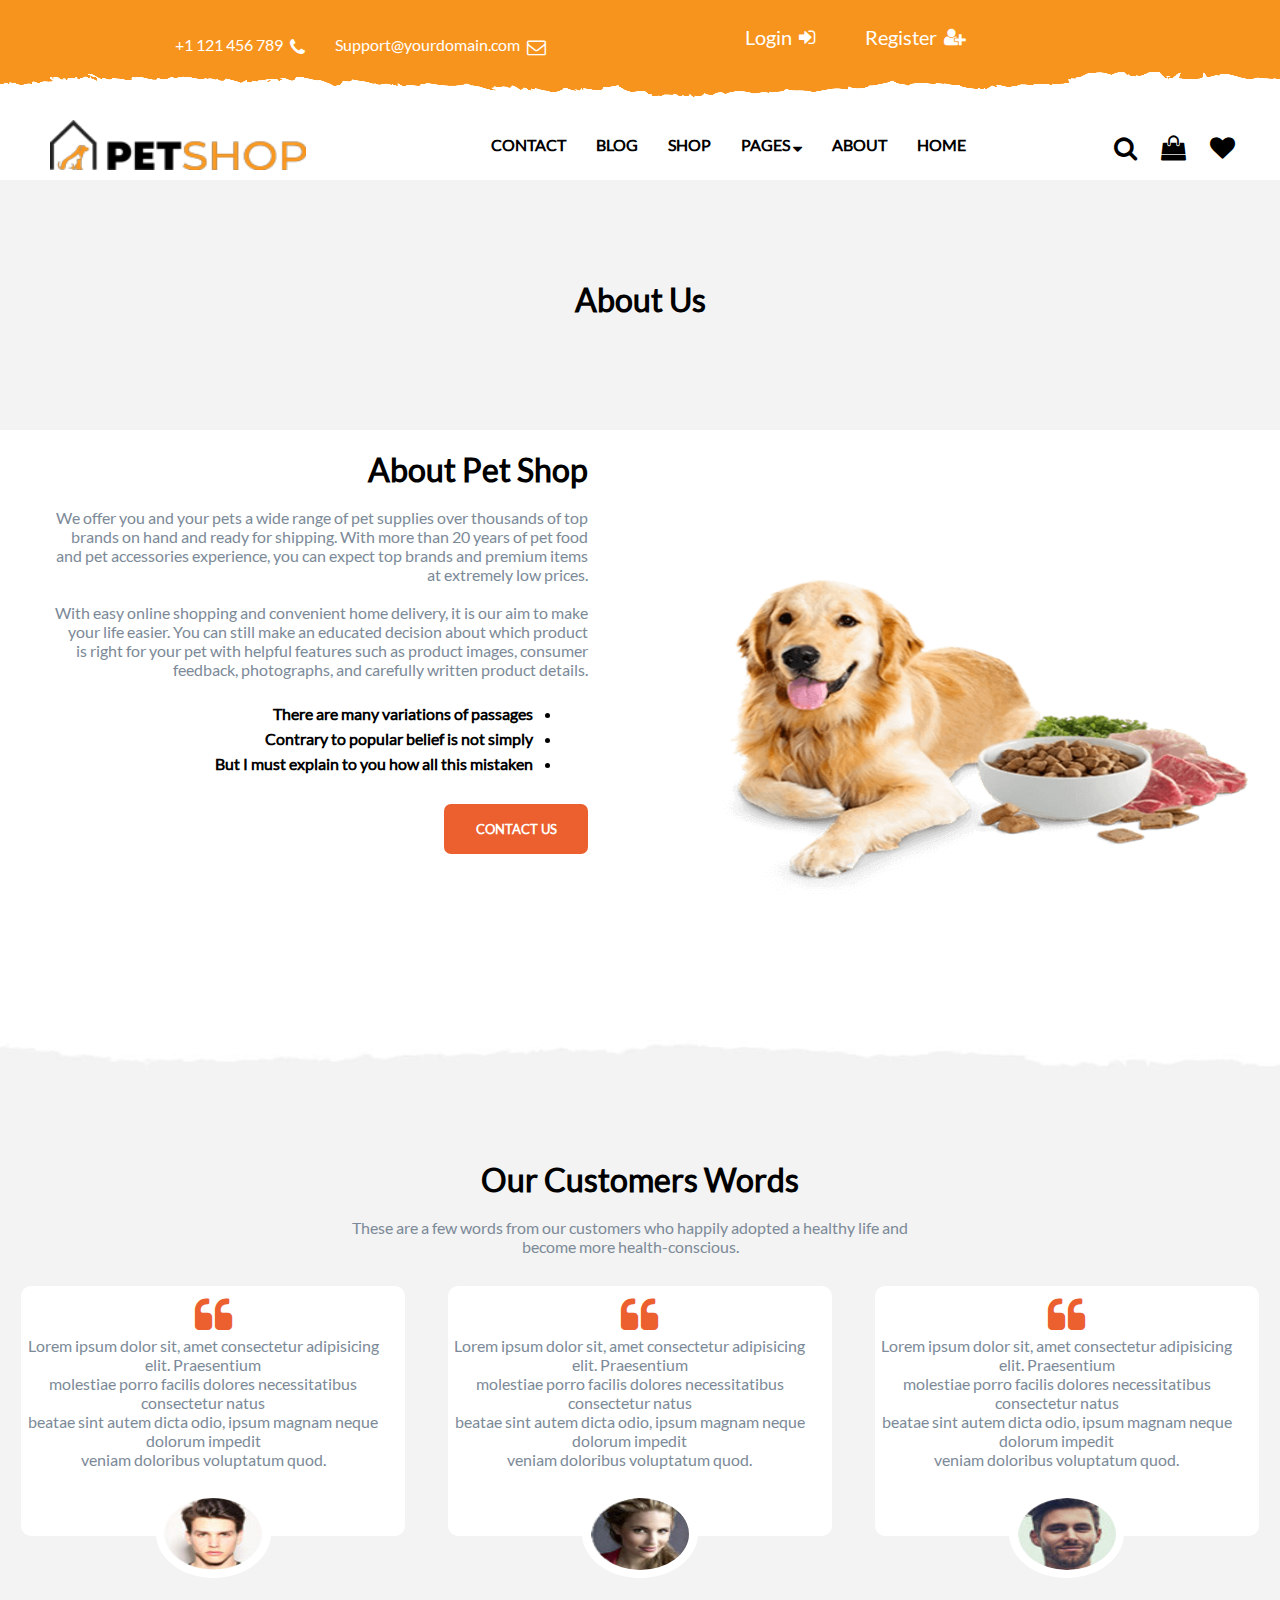
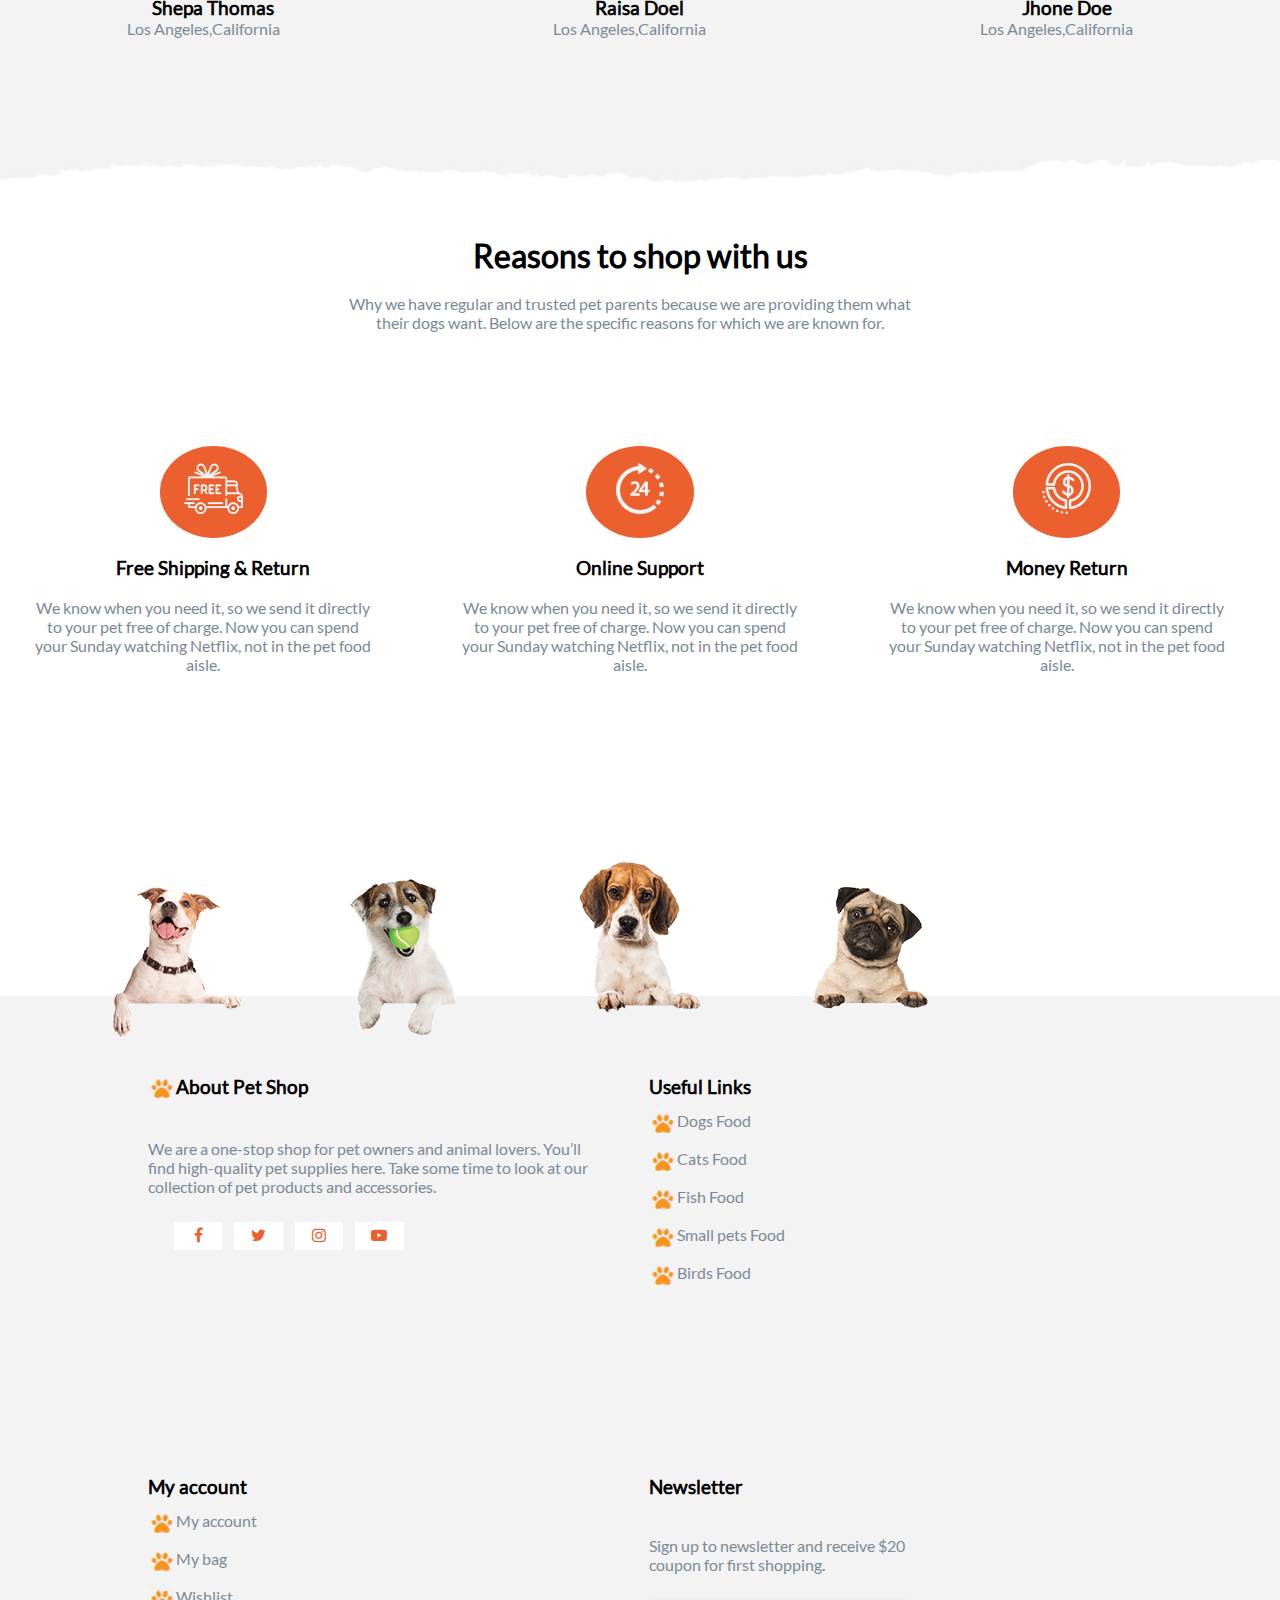
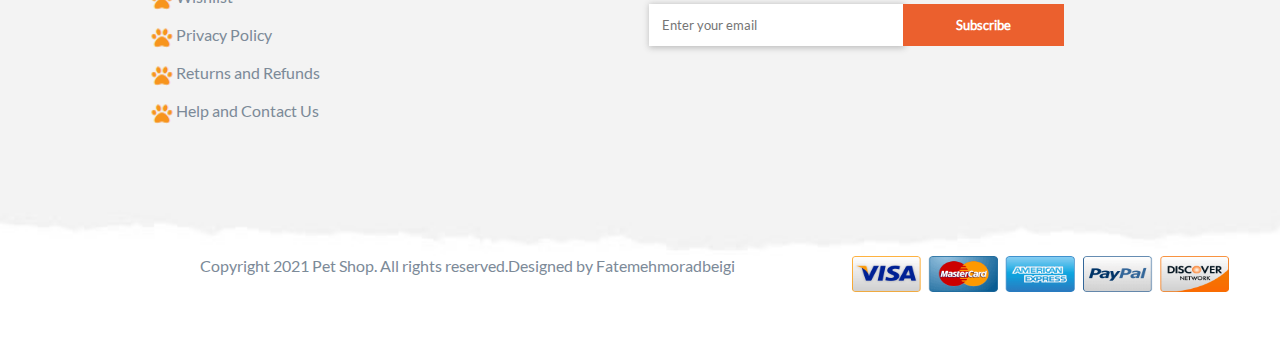
==== commit 90ba4b7c: "index.html and main.css added" ====
--- a/about.html
+++ b/about.html
@@ -356,7 +356,7 @@
     </main>
 <footer>
 
-<p>Copyright © 2020 Pet Shop. All rights reserved</p>
+<p>Copyright 2021 Pet Shop. All rights reserved.Designed by Fatemehmoradbeigi</p>
 <img src="./Content/Css/image/card-icons.png" alt="">
 
 </footer>
